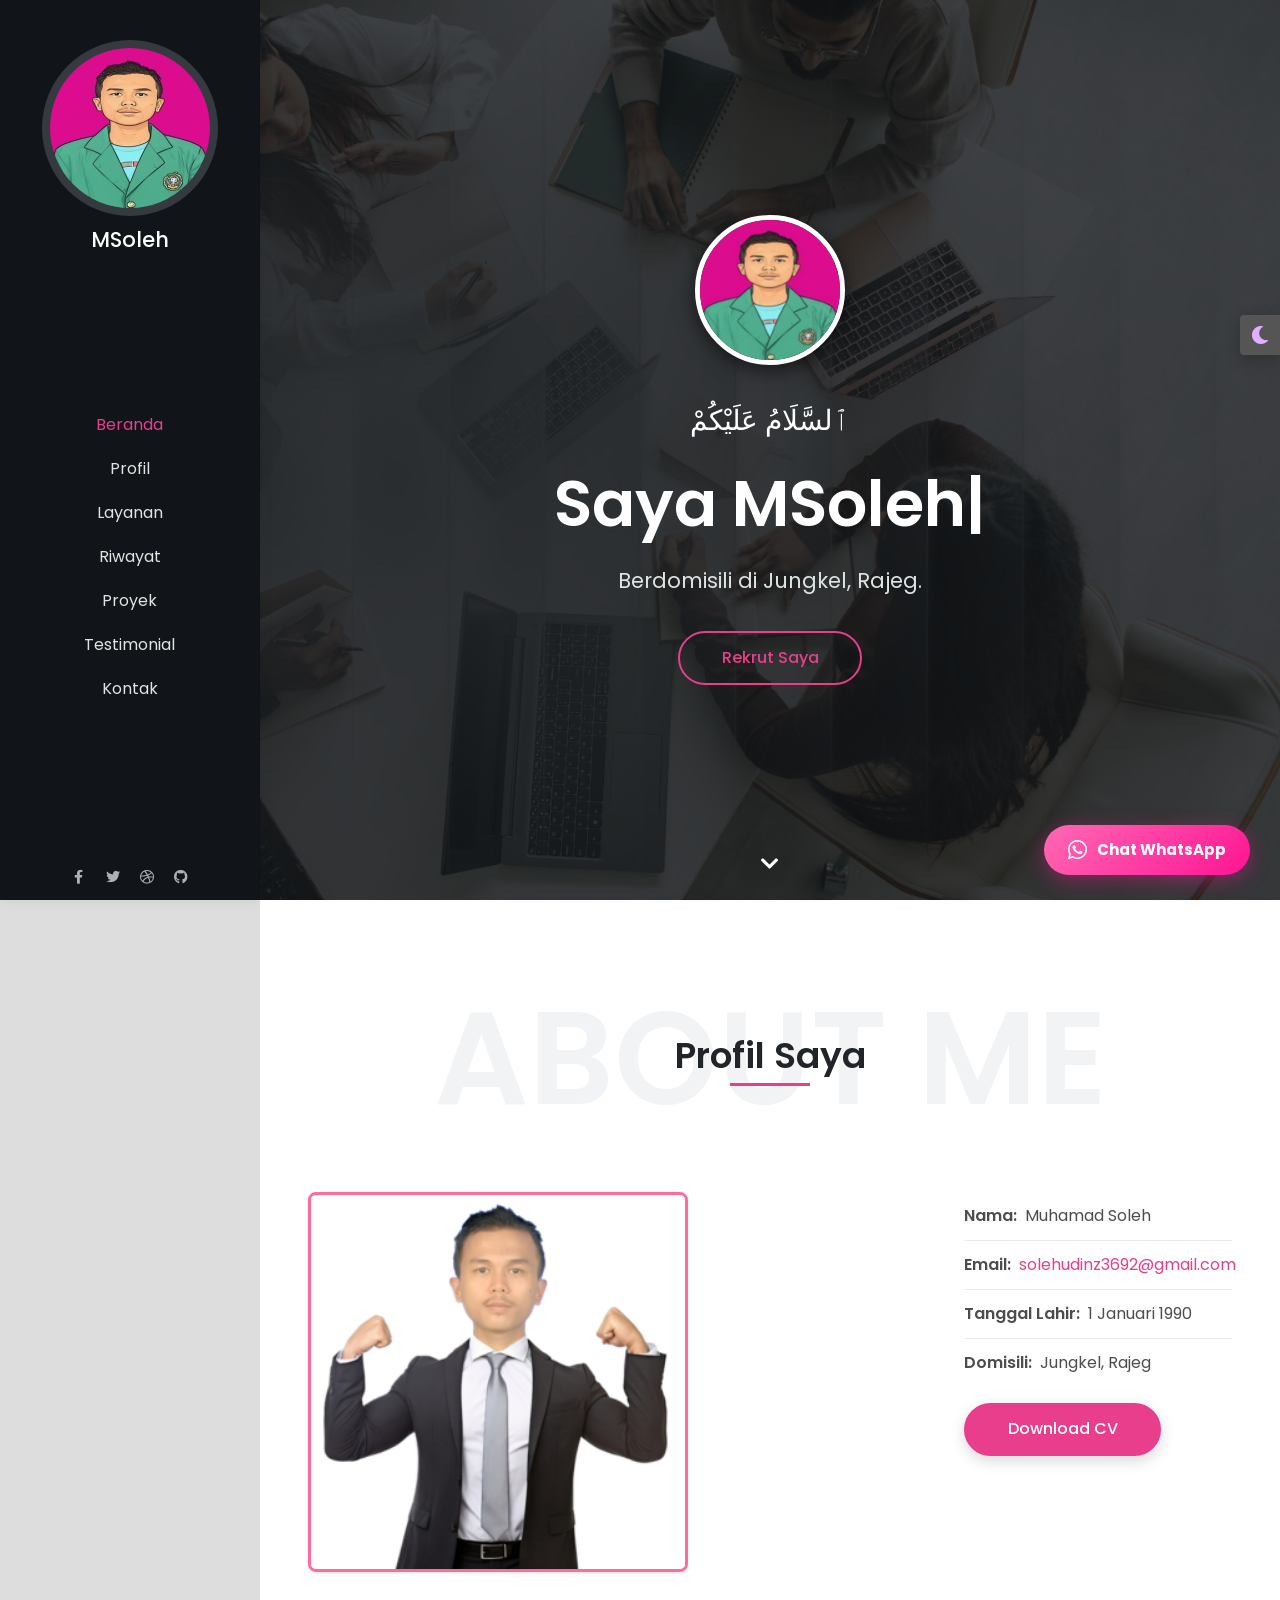
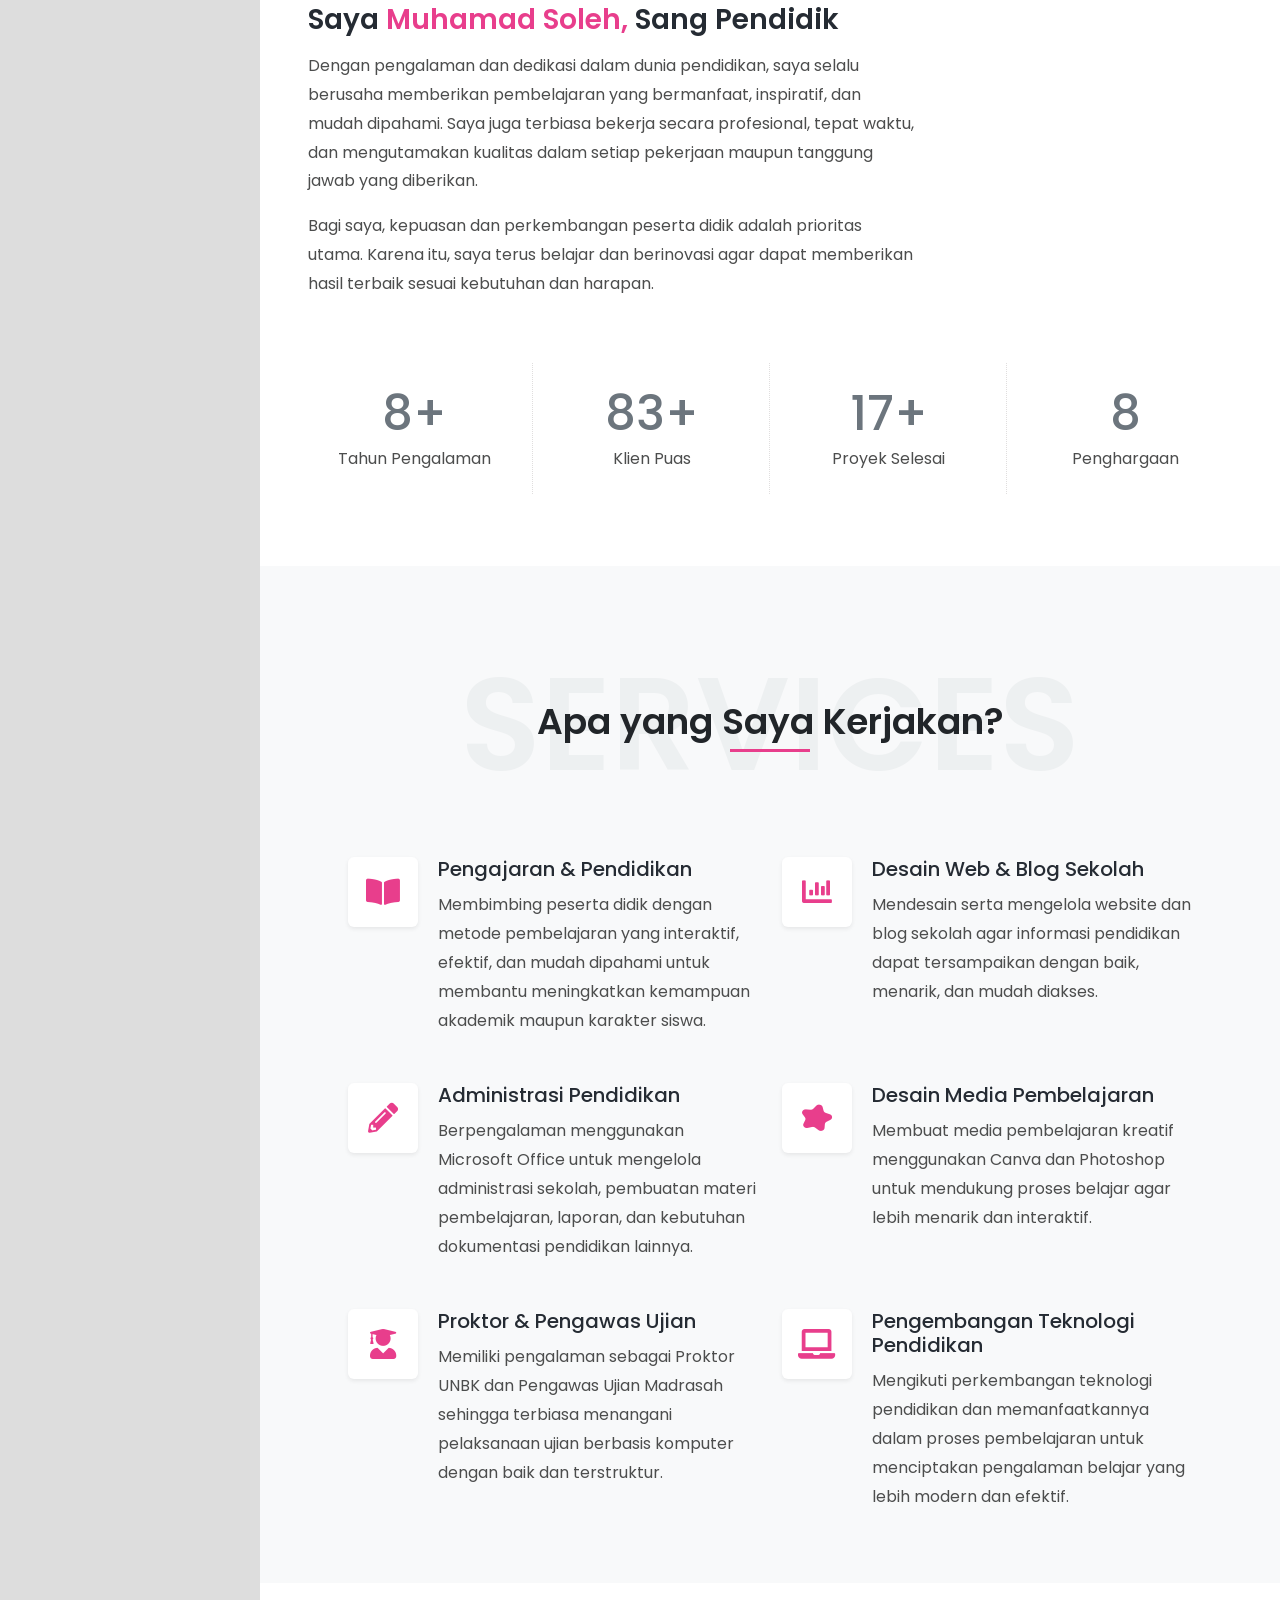
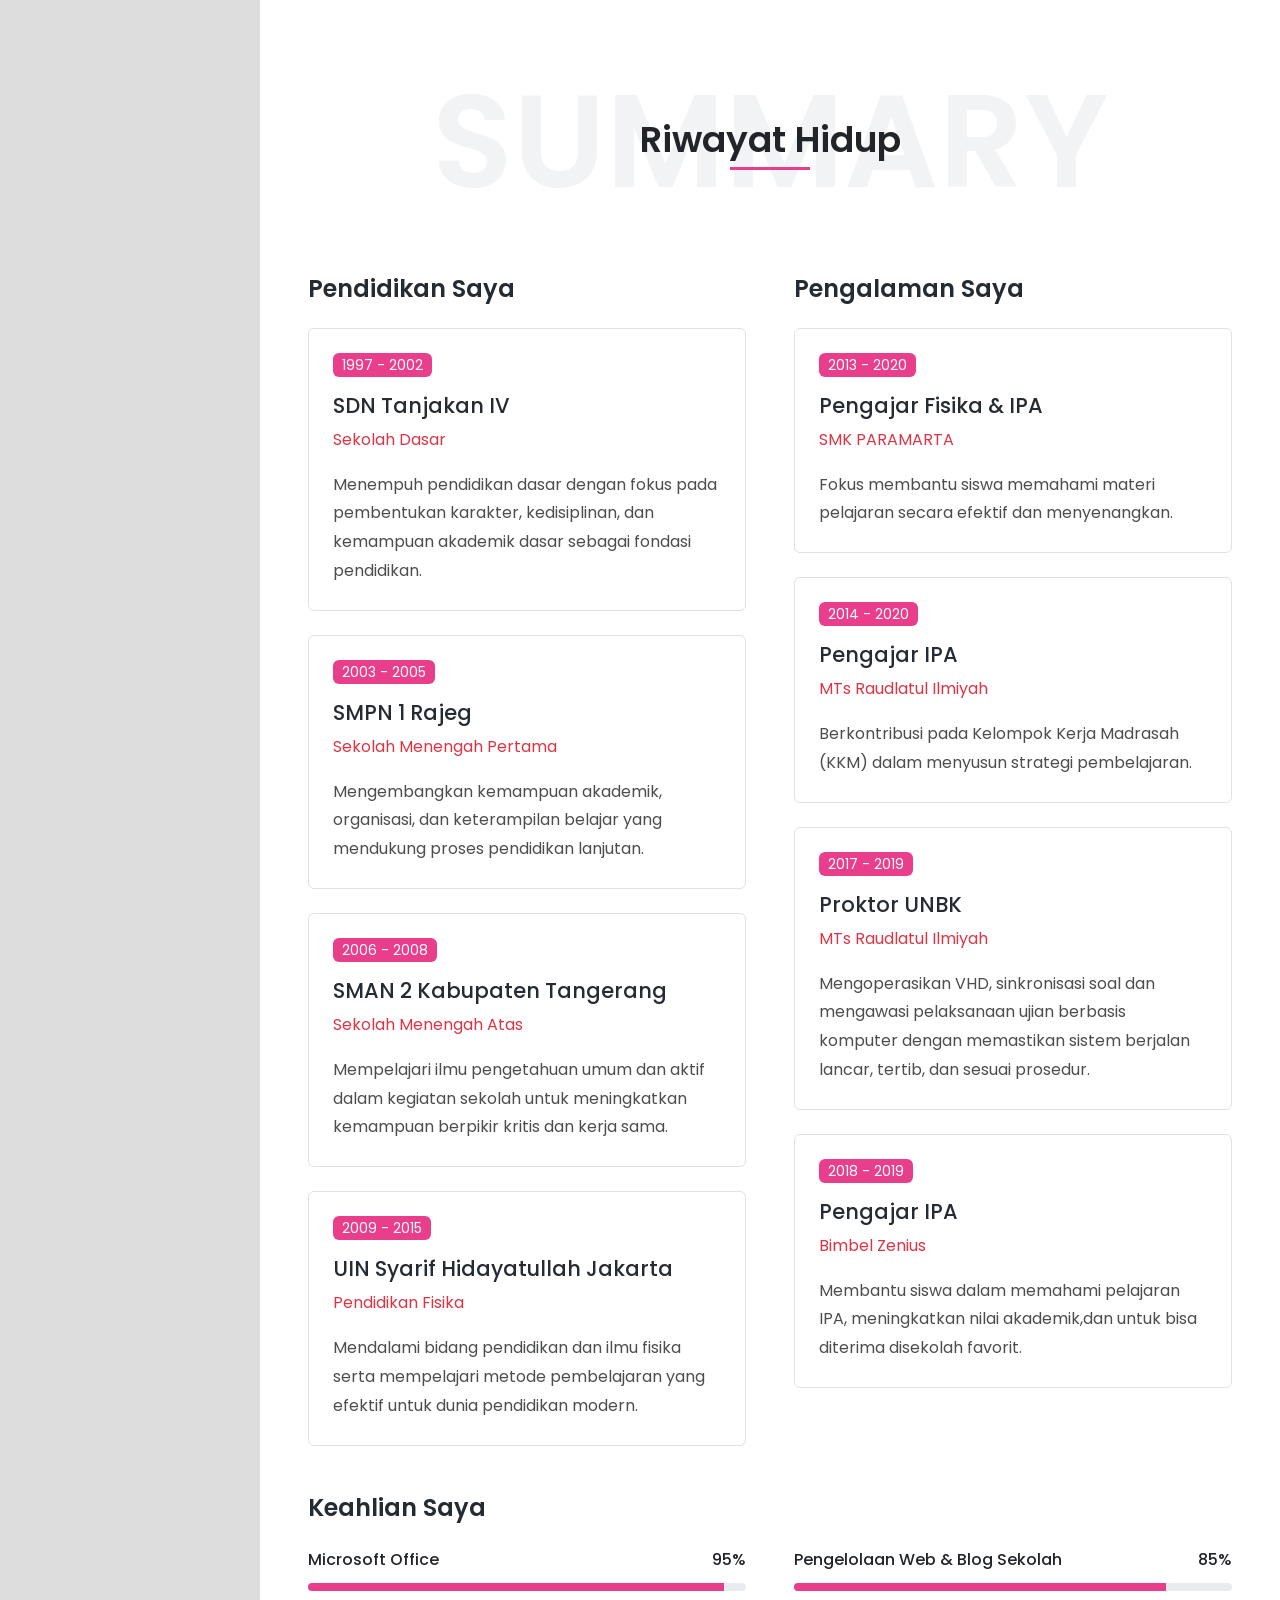
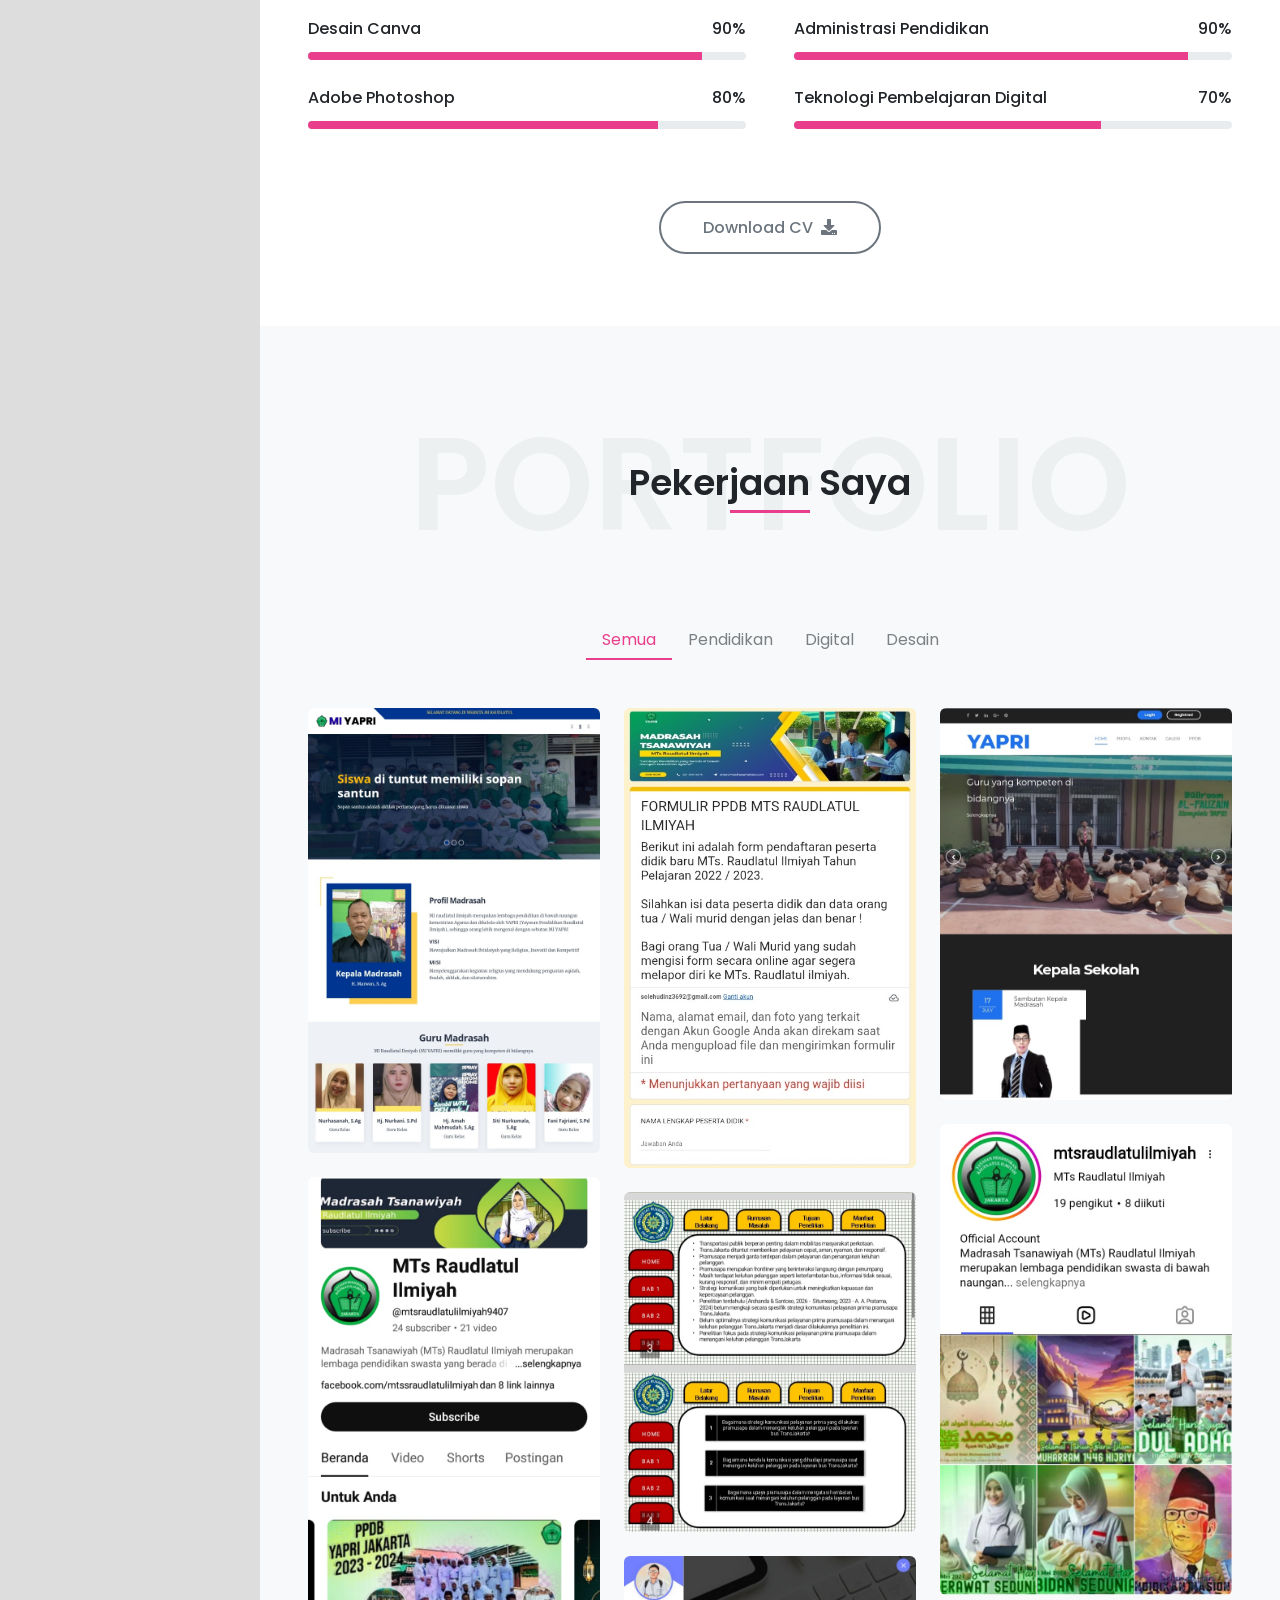
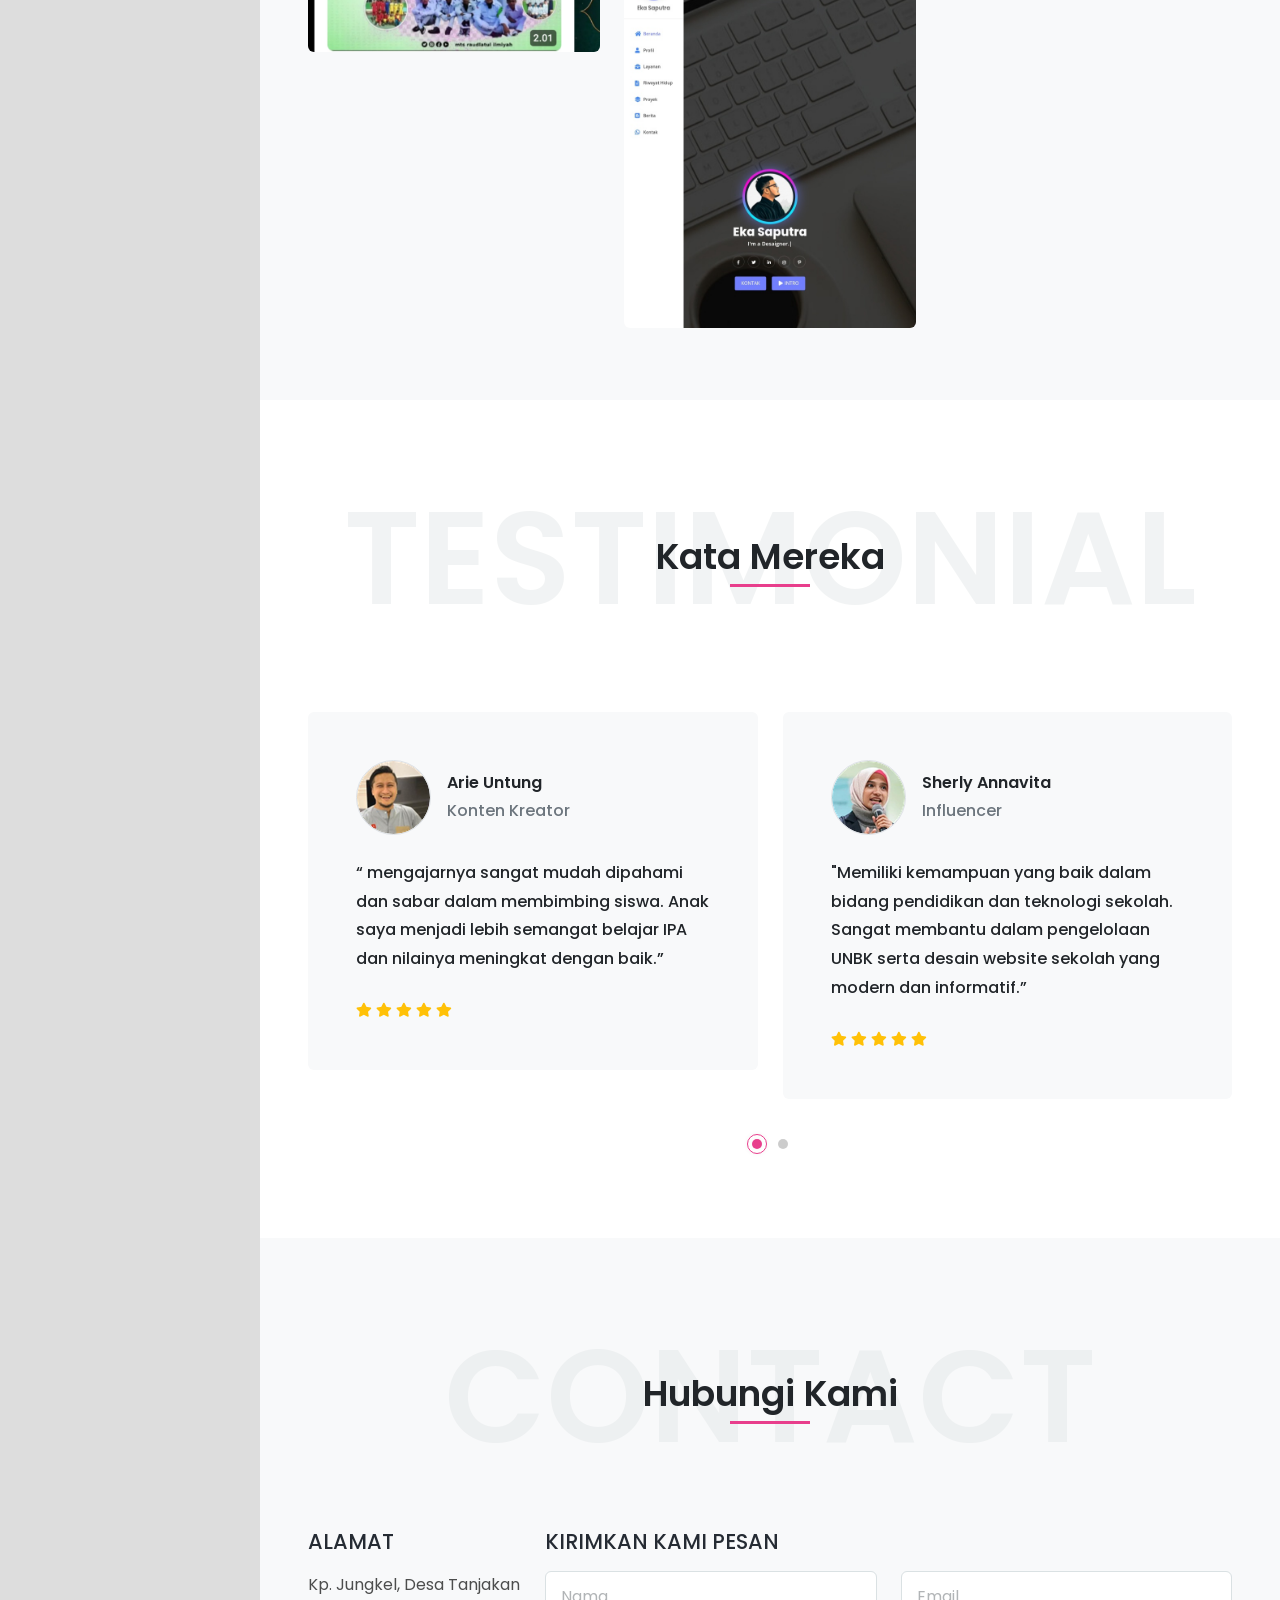
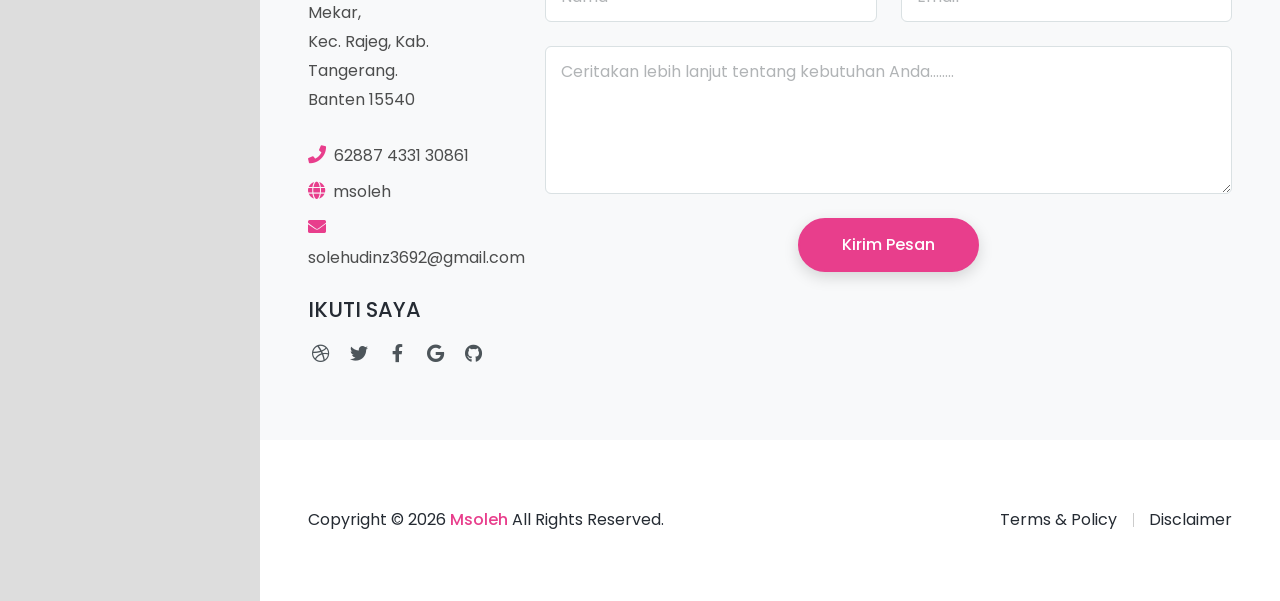
==== index.html @ 12506756 "Update index.html" ====
<!DOCTYPE html>
<html lang="en">
<head>
<meta charset="UTF-8" />
<meta http-equiv="X-UA-Compatible" content="IE=edge">
<meta name="viewport" content="width=device-width, initial-scale=1">
<link href="images/favicon.png" rel="icon" />
<title>Msoleh - Portofolio</title>
<meta name="description" content="Msoleh adalah seorang pria yang jujur,bertanggung jawab dan pantang menyeraj dalam menghadapi kesulitan.">
<meta name="author" content="harnishdesign.net">

<!-- Web Fonts -->
<link href="https://fonts.googleapis.com/css2?family=Poppins:ital,wght@0,100;0,200;0,300;0,400;0,500;0,600;0,700;0,800;0,900;1,100;1,200;1,300;1,400;1,500;1,600;1,700;1,800;1,900&display=swap" rel="stylesheet">

<!-- Stylesheet
============================== -->
<!-- Bootstrap -->
<link rel="stylesheet" type="text/css" href="vendor/bootstrap/css/bootstrap.min.css" />
<!-- Font Awesome Icon -->
<link rel="stylesheet" type="text/css" href="vendor/font-awesome/css/all.min.css" />
<!-- Owl Carousel -->
<link rel="stylesheet" type="text/css" href="vendor/owl.carousel/assets/owl.carousel.min.css" />
<!-- Magnific Popup -->
<link rel="stylesheet" type="text/css" href="vendor/magnific-popup/magnific-popup.min.css" />
<!-- Custom Stylesheet -->
<link rel="stylesheet" type="text/css" href="css/stylesheet.css" />
</head>

<body class="side-header" data-bs-spy="scroll" data-bs-target="#header-nav" data-bs-offset="1">

<!-- Preloader -->
<div class="preloader">
  <div class="lds-ellipsis">
    <div></div>
    <div></div>
    <div></div>
    <div></div>
  </div>
</div>
<!-- Preloader End --> 

<!-- Document Wrapper   
=============================== -->
<div id="main-wrapper"> 
  <!-- Header
  ============================ -->
  <header id="header" class="sticky-top"> 
    <!-- Navbar -->
    <nav class="primary-menu navbar navbar-expand-lg navbar-dark bg-dark border-bottom-0">
      <div class="container-fluid position-relative h-100 flex-lg-column ps-3 px-lg-3 pt-lg-3 pb-lg-2"> 
        
        <!-- Logo --> 
        <a href="index.html" class="mb-lg-auto mt-lg-4">
			<span class="bg-dark-2 rounded-pill p-2 mb-lg-1 d-none d-lg-inline-block">
				<img class="img-fluid rounded-pill d-block" src="images/profile.jpg" title="I'm Simone" alt="">
			</span>
			<h1 class="text-5 text-white text-center mb-0 d-lg-block">MSoleh</h1>
        </a> 
        <!-- Logo End -->
        
        <div id="header-nav" class="collapse navbar-collapse w-100 my-lg-auto">
          <ul class="navbar-nav text-lg-center my-lg-auto py-lg-3">
            <li class="nav-item"><a class="nav-link smooth-scroll active" href="#home">Beranda</a></li>
            <li class="nav-item"><a class="nav-link smooth-scroll" href="#about">Profil</a></li>
            <li class="nav-item"><a class="nav-link smooth-scroll" href="#services">Layanan</a></li>
            <li class="nav-item"><a class="nav-link smooth-scroll" href="#resume">Riwayat</a></li>
            <li class="nav-item"><a class="nav-link smooth-scroll" href="#portfolio">Proyek</a></li>
            <li class="nav-item"><a class="nav-link smooth-scroll" href="#testimonial">Testimonial</a></li>
            <li class="nav-item"><a class="nav-link smooth-scroll" href="#contact">Kontak</a></li>
          </ul>
        </div>
        <ul class="social-icons social-icons-muted social-icons-sm mt-lg-auto ms-auto ms-lg-0 d-flex">
          <li class="social-icons-facebook"><a data-bs-toggle="tooltip" title="Facebook" href="https://www.facebook.com/soleh.muhamad/" target="_blank"><i class="fab fa-facebook-f"></i></a></li>
          <li class="social-icons-twitter"><a data-bs-toggle="tooltip" title="Twitter" href="https://www.facebook.com/soleh.muhamad/" target="_blank"><i class="fab fa-twitter"></i></a></li>
          <li class="social-icons-dribbble"><a data-bs-toggle="tooltip" title="Dribbble" data-bs-placement="top" href="https://www.facebook.com/soleh.muhamad/" target="_blank"><i class="fab fa-dribbble"></i></a></li>
          <li class="social-icons-github"><a data-bs-toggle="tooltip" title="GitHub" data-bs-placement="top" href="https://www.facebook.com/soleh.muhamad/" target="_blank" ><i class="fab fa-github"></i></a></li>
        </ul>
        <button class="navbar-toggler" type="button" data-bs-toggle="collapse" data-bs-target="#header-nav"><span></span><span></span><span></span></button>
      </div>
    </nav>
    <!-- Navbar End --> 
  </header>
  <!-- Header End --> 
		
  <!-- Content
  ============================================= -->
  <div id="content" role="main"> 
    
    <!-- Intro
    ============================================= -->
    <section id="home">
      <div class="hero-wrap">
        <div class="hero-mask opacity-8 bg-dark"></div>
        <div class="hero-bg parallax" style="background-image:url('images/intro-bg.jpg');"></div>
        <div class="hero-content section d-flex min-vh-100">
          <div class="container my-auto">
            <div class="row">
              <div class="col-12 text-center">
				  <div class="image_profils mb-4">
        <img src="images/my_image2.png" alt="Muhamad Soleh">
        <div class="circle_bg1">
            <span></span>
            <span></span>
            <span></span>
            <span></span>
        </div>
    </div>
                <div class="typed-strings">
                  <p>Saya MSoleh</p>
                  <p>Sang Pendidik.</p>
                  <p>Sang Desainer.</p>
                  <p>Sang Petani.</p>
                </div>
                <p class="text-7 fw-500 text-white mb-2 mb-md-3">ٱلسَّلَامُ عَلَيْكُمْ</p>
                <h2 class="text-16 fw-600 text-white mb-2 mb-md-3"><span class="typed"></span></h2>
                <p class="text-5 text-light mb-4">Berdomisili di Jungkel, Rajeg.</p>
				<a href="#contact" class="btn btn-outline-primary rounded-pill shadow-none smooth-scroll mt-2">Rekrut Saya</a>
              </div>
            </div>
          </div>
          <a href="#about" class="scroll-down-arrow text-white smooth-scroll"><span class="animated"><i class="fa fa-chevron-down"></i></span></a> </div>
      </div>
    </section>
    <!-- Intro end --> 
    
    <!-- About
    ============================================= -->
    <section id="about" class="section">
      <div class="container px-lg-5"> 
        <!-- Heading -->
        <div class="position-relative d-flex text-center mb-5">
          <h2 class="text-24 text-light opacity-4 text-uppercase fw-600 w-100 mb-0">About Me</h2>
          <p class="text-9 text-dark fw-600 position-absolute w-100 align-self-center lh-base mb-0">Profil Saya<span class="heading-separator-line border-bottom border-3 border-primary d-block mx-auto"></span> </p>
        </div>
        <!-- Heading end-->
        
        <div class="row gy-5">
          <div class="col-lg-7 col-xl-8 text-center text-lg-start">
              <div class="mb-4 text-center text-lg-start">
                  <img src="images/msolehhhh.png" alt="Muhamad Soleh" class="img-fluid rounded-3 shadow-sm" style="max-width: 380px; width: 100%; height: auto; border: 3px solid #ff6b9d; box-shadow: 0 8px 25px rgba(255, 107, 157, 0.15);">
                  </div>
            <h2 class="text-7 fw-600 mb-3">Saya <span class="text-primary">Muhamad Soleh,</span> Sang Pendidik</h2>
            <p>Dengan pengalaman dan dedikasi dalam dunia pendidikan, saya selalu berusaha memberikan pembelajaran yang bermanfaat, inspiratif, dan mudah dipahami. Saya juga terbiasa bekerja secara profesional, tepat waktu, dan mengutamakan kualitas dalam setiap pekerjaan maupun tanggung jawab yang diberikan.</p>
            <p>Bagi saya, kepuasan dan perkembangan peserta didik adalah prioritas utama. Karena itu, saya terus belajar dan berinovasi agar dapat memberikan hasil terbaik sesuai kebutuhan dan harapan.</p>
          </div>
          <div class="col-lg-5 col-xl-4">
            <div class="ps-lg-4">
              <ul class="list-style-2">
                <li class=""><span class="fw-600 me-2">Nama:</span>Muhamad Soleh</li>
                <li class=""><span class="fw-600 me-2">Email:</span><a href="mailto:solehudinz3692@gmail.com">solehudinz3692@gmail.com</a></li>
                <li class=""><span class="fw-600 me-2">Tanggal Lahir:</span>1 Januari 1990</li>
                <li class="border-0"><span class="fw-600 me-2">Domisili:</span>Jungkel, Rajeg</li>
              </ul>
              <a href="https://drive.google.com/file/d/1ZpBQk9c9-QWu-fWjTpNWTZyFWFoW-sWT/view?usp=sharing" class="btn btn-primary rounded-pill">Download CV</a> </div>
          </div>
        </div>
        <div class="brands-grid separator-border mt-5">
          <div class="row">
            <div class="col-6 col-md-3">
              <div class="featured-box text-center">
                <h4 class="text-12 text-muted mb-0"><span class="counter" data-from="0" data-to="10">10</span>+</h4>
                <p class="mb-0">Tahun Pengalaman</p>
              </div>
            </div>
            <div class="col-6 col-md-3">
              <div class="featured-box text-center">
                <h4 class="text-12 text-muted mb-0"><span class="counter" data-from="0" data-to="100">80</span>+</h4>
                <p class="mb-0">Klien Puas</p>
              </div>
            </div>
            <div class="col-6 col-md-3">
              <div class="featured-box text-center">
                <h4 class="text-12 text-muted mb-0"><span class="counter" data-from="0" data-to="20">15</span>+</h4>
                <p class="mb-0">Proyek Selesai</p>
              </div>
            </div>
            <div class="col-6 col-md-3">
              <div class="featured-box text-center">
                <h4 class="text-12 text-muted mb-0"><span class="counter" data-from="0" data-to="10">4</span></h4>
                <p class="mb-0">Penghargaan</p>
              </div>
            </div>
          </div>
        </div>
      </div>
    </section>
    <!-- About end --> 
    
    <!-- Services
    ============================================= -->
    <section id="services" class="section bg-light">
      <div class="container px-lg-5"> 
        <!-- Heading -->
        <div class="position-relative d-flex text-center mb-5">
          <h2 class="text-24 text-light opacity-4 text-uppercase fw-600 w-100 mb-0">Services</h2>
          <p class="text-9 text-dark fw-600 position-absolute w-100 align-self-center lh-base mb-0">Apa yang Saya Kerjakan?<span class="heading-separator-line border-bottom border-3 border-primary d-block mx-auto"></span> </p>
        </div>
        <!-- Heading end-->
        
        <div class="row">
          <div class="col-lg-11 mx-auto">
            <div class="row">
              <div class="col-md-6">
                <div class="featured-box style-3 mb-5">
                  <div class="featured-box-icon text-primary bg-white shadow-sm rounded"> <i class="fas fa-book-open"></i> </div>
                  <h3>Pengajaran & Pendidikan</h3>
                  <p class="mb-0">Membimbing peserta didik dengan metode pembelajaran yang interaktif, efektif, dan mudah dipahami untuk membantu meningkatkan kemampuan akademik maupun karakter siswa.</p>
                </div>
              </div>
              <div class="col-md-6">
                <div class="featured-box style-3 mb-5">
                  <div class="featured-box-icon text-primary bg-white shadow-sm rounded"> <i class="fas fa-chart-bar"></i></div>
                  <h3>Desain Web & Blog Sekolah</h3>
                  <p class="mb-0">Mendesain serta mengelola website dan blog sekolah agar informasi pendidikan dapat tersampaikan dengan baik, menarik, dan mudah diakses.</p>
                </div>
              </div>
              <div class="col-md-6">
                <div class="featured-box style-3 mb-5">
                  <div class="featured-box-icon text-primary bg-white shadow-sm rounded"> <i class="fas fa-pencil"></i> </div>
                  <h3>Administrasi Pendidikan</h3>
                  <p class="mb-0">Berpengalaman menggunakan Microsoft Office untuk mengelola administrasi sekolah, pembuatan materi pembelajaran, laporan, dan kebutuhan dokumentasi pendidikan lainnya.</p>
                </div>
              </div>
              <div class="col-md-6">
                <div class="featured-box style-3 mb-5">
                  <div class="featured-box-icon text-primary bg-white shadow-sm rounded"> <i class="fas fa-splotch"></i> </div>
                  <h3>Desain Media Pembelajaran</h3>
                  <p class="mb-0">Membuat media pembelajaran kreatif menggunakan Canva dan Photoshop untuk mendukung proses belajar agar lebih menarik dan interaktif.</p>
                </div>
              </div>
              <div class="col-md-6">
                <div class="featured-box style-3 mb-5 mb-md-0">
                  <div class="featured-box-icon text-primary bg-white shadow-sm rounded"> <i class="fas fa-user-graduate"></i> </div>
                  <h3>Proktor & Pengawas Ujian</h3>
                  <p class="mb-0">Memiliki pengalaman sebagai Proktor UNBK dan Pengawas Ujian Madrasah sehingga terbiasa menangani pelaksanaan ujian berbasis komputer dengan baik dan terstruktur.</p>
                </div>
              </div>
              <div class="col-md-6">
                <div class="featured-box style-3 mb-0">
                  <div class="featured-box-icon text-primary bg-white shadow-sm rounded"> <i class="fas fa-laptop"></i> </div>
                  <h3>Pengembangan Teknologi Pendidikan</h3>
                  <p class="mb-0">Mengikuti perkembangan teknologi pendidikan dan memanfaatkannya dalam proses pembelajaran untuk menciptakan pengalaman belajar yang lebih modern dan efektif.</p>
                </div>
              </div>
            </div>
          </div>
        </div>
      </div>
    </section>
    <!-- Services end --> 
    
    <!-- Resume
    ============================================= -->
    <section id="resume" class="section">
      <div class="container px-lg-5"> 
        <!-- Heading -->
        <div class="position-relative d-flex text-center mb-5">
          <h2 class="text-24 text-light opacity-4 text-uppercase fw-600 w-100 mb-0">Summary</h2>
          <p class="text-9 text-dark fw-600 position-absolute w-100 align-self-center lh-base mb-0">Riwayat Hidup<span class="heading-separator-line border-bottom border-3 border-primary d-block mx-auto"></span> </p>
        </div>
        <!-- Heading end-->
        
        <div class="row gx-5"> 
          <!-- My Education -->
          <div class="col-md-6">
            <h2 class="text-6 fw-600 mb-4">Pendidikan Saya</h2>
            <div class="bg-white border rounded p-4 mb-4">
              <p class="badge bg-primary text-2 fw-400">1997 - 2002</p>
              <h3 class="text-5">SDN Tanjakan IV</h3>
              <p class="text-danger">Sekolah Dasar</p>
              <p class="mb-0">Menempuh pendidikan dasar dengan fokus pada pembentukan karakter, kedisiplinan, dan kemampuan akademik dasar sebagai fondasi pendidikan.</p>
            </div>
            <div class="bg-white border rounded p-4 mb-4">
              <p class="badge bg-primary text-2 fw-400">2003 - 2005</p>
              <h3 class="text-5">SMPN 1 Rajeg</h3>
              <p class="text-danger">Sekolah Menengah Pertama</p>
              <p class="mb-0">Mengembangkan kemampuan akademik, organisasi, dan keterampilan belajar yang mendukung proses pendidikan lanjutan.</p>
            </div>
            <div class="bg-white border rounded p-4 mb-4">
              <p class="badge bg-primary text-2 fw-400">2006 - 2008</p>
              <h3 class="text-5">SMAN 2 Kabupaten Tangerang</h3>
              <p class="text-danger">Sekolah Menengah Atas</p>
              <p class="mb-0">Mempelajari ilmu pengetahuan umum dan aktif dalam kegiatan sekolah untuk meningkatkan kemampuan berpikir kritis dan kerja sama.</p>
            </div>
            <div class="bg-white border rounded p-4 mb-4">
              <p class="badge bg-primary text-2 fw-400">2009 - 2015</p>
              <h3 class="text-5">UIN Syarif Hidayatullah Jakarta</h3>
              <p class="text-danger">Pendidikan Fisika</p>
              <p class="mb-0">Mendalami bidang pendidikan dan ilmu fisika serta mempelajari metode pembelajaran yang efektif untuk dunia pendidikan modern.</p>
            </div>
          </div>
          
          <!-- My Experience -->
          <div class="col-md-6">
            <h2 class="text-6 fw-600 mb-4">Pengalaman Saya</h2>
            <div class="bg-white border rounded p-4 mb-4">
              <p class="badge bg-primary text-2 fw-400">2013 - 2020</p>
              <h3 class="text-5">Pengajar Fisika & IPA</h3>
              <p class="text-danger">SMK PARAMARTA</p>
              <p class="mb-0">Fokus membantu siswa memahami materi pelajaran secara efektif dan menyenangkan.</p>
            </div>
            <div class="bg-white border rounded p-4 mb-4">
              <p class="badge bg-primary text-2 fw-400">2014 - 2020</p>
              <h3 class="text-5">Pengajar IPA</h3>
              <p class="text-danger">MTs Raudlatul Ilmiyah</p>
              <p class="mb-0">Berkontribusi pada Kelompok Kerja Madrasah (KKM) dalam menyusun strategi pembelajaran.</p>
            </div>
            <div class="bg-white border rounded p-4 mb-4">
              <p class="badge bg-primary text-2 fw-400">2017 - 2019</p>
              <h3 class="text-5">Proktor UNBK</h3>
              <p class="text-danger">MTs Raudlatul Ilmiyah</p>
              <p class="mb-0">Mengoperasikan VHD, sinkronisasi soal dan mengawasi pelaksanaan ujian berbasis komputer dengan memastikan sistem berjalan lancar, tertib, dan sesuai prosedur.</p>
            </div>
            <div class="bg-white border rounded p-4 mb-4">
              <p class="badge bg-primary text-2 fw-400">2018 - 2019</p>
              <h3 class="text-5">Pengajar IPA</h3>
              <p class="text-danger">Bimbel Zenius</p>
              <p class="mb-0">Membantu siswa dalam memahami pelajaran IPA, meningkatkan nilai akademik,dan untuk bisa diterima disekolah favorit.</p>
            </div>
          </div>
        </div>
        <!-- My Skills -->
		<h2 class="text-6 fw-600 mt-4 mb-4">Keahlian Saya</h2>
        <div class="row gx-5">
          <div class="col-md-6">
            <p class="text-dark fw-500 text-start mb-2">Microsoft Office <span class="float-end">95%</span></p>
            <div class="progress progress-sm mb-4">
              <div class="progress-bar" role="progressbar" style="width: 95%" aria-valuenow="95" aria-valuemin="0" aria-valuemax="100"></div>
            </div>
            <p class="text-dark fw-500 text-start mb-2">Desain Canva <span class="float-end">90%</span></p>
            <div class="progress progress-sm mb-4">
              <div class="progress-bar" role="progressbar" style="width: 90%" aria-valuenow="90" aria-valuemin="0" aria-valuemax="100"></div>
            </div>
            <p class="text-dark fw-500 text-start mb-2">Adobe Photoshop <span class="float-end">80%</span></p>
            <div class="progress progress-sm mb-4">
              <div class="progress-bar" role="progressbar" style="width: 80%" aria-valuenow="80" aria-valuemin="0" aria-valuemax="100"></div>
            </div>
          </div>
          <div class="col-md-6">
            <p class="text-dark fw-500 text-start mb-2">Pengelolaan Web & Blog Sekolah <span class="float-end">85%</span></p>
            <div class="progress progress-sm mb-4">
              <div class="progress-bar" role="progressbar" style="width: 85%" aria-valuenow="85" aria-valuemin="0" aria-valuemax="100"></div>
            </div>
            <p class="text-dark fw-500 text-start mb-2">Administrasi Pendidikan <span class="float-end">90%</span></p>
            <div class="progress progress-sm mb-4">
              <div class="progress-bar" role="progressbar" style="width: 90%" aria-valuenow="90" aria-valuemin="0" aria-valuemax="100"></div>
            </div>
            <p class="text-dark fw-500 text-start mb-2">Teknologi Pembelajaran Digital <span class="float-end">70%</span></p>
            <div class="progress progress-sm mb-4">
              <div class="progress-bar" role="progressbar" style="width: 70%" aria-valuenow="70" aria-valuemin="0" aria-valuemax="100"></div>
            </div>
          </div>
        </div>
        <div class="text-center mt-5"><a href="https://drive.google.com/file/d/1ZpBQk9c9-QWu-fWjTpNWTZyFWFoW-sWT/view?usp=sharing" class="btn btn-outline-secondary rounded-pill shadow-none">Download CV <span class="ms-1"><i class="fas fa-download"></i></span></a></div>
      </div>
    </section>
    <!-- Resume end --> 
    
    <!-- Portfolio
    ============================================= -->
    <section id="portfolio" class="section bg-light">
      <div class="container px-lg-5"> 
        <!-- Heading -->
        <div class="position-relative d-flex text-center mb-5">
          <h2 class="text-24 text-light opacity-4 text-uppercase fw-600 w-100 mb-0">Portfolio</h2>
          <p class="text-9 text-dark fw-600 position-absolute w-100 align-self-center lh-base mb-0">Pekerjaan Saya<span class="heading-separator-line border-bottom border-3 border-primary d-block mx-auto"></span> </p>
        </div>
        <!-- Heading end--> 
        
        <!-- Filter Menu -->
        <ul class="portfolio-menu nav nav-tabs justify-content-center border-bottom-0 mb-5">
          <li class="nav-item"> <a data-filter="*" class="nav-link active" href="">Semua</a></li>
          <li class="nav-item"> <a data-filter=".design" href="" class="nav-link">Pendidikan</a></li>
          <li class="nav-item"> <a data-filter=".brand" href="" class="nav-link">Digital</a></li>
          <li class="nav-item"> <a data-filter=".photos" href="" class="nav-link">Desain</a></li>
        </ul>
        <!-- Filter Menu end -->
        <div class="portfolio popup-ajax-gallery">
          <div class="row portfolio-filter g-4">
            <div class="col-sm-6 col-lg-4 brand">
              <div class="portfolio-box rounded">
                <div class="portfolio-img rounded"> <img class="img-fluid d-block" src="images/projects/project-1.jpg" alt="">
                  <div class="portfolio-overlay"> <a class="popup-ajax stretched-link" href="ajax/portfolio-ajax-project-1.html"></a>
                    <div class="portfolio-overlay-details">
                      <h5 class="text-white fw-400">Website profil sekolah</h5>
                      <span class="text-light">Pendidikan</span> </div>
                  </div>
                </div>
              </div>
            </div>
            <div class="col-sm-6 col-lg-4 design">
              <div class="portfolio-box rounded">
                <div class="portfolio-img rounded"> <img class="img-fluid d-block" src="images/projects/project-2.jpg" alt="">
                  <div class="portfolio-overlay"> <a class="popup-ajax stretched-link" href="ajax/portfolio-ajax-project-2.html"></a>
                    <div class="portfolio-overlay-details">
                      <h5 class="text-white fw-400">PPDB Online</h5>
                      <span class="text-light">Pendidikan</span> </div>
                  </div>
                </div>
              </div>
            </div>
            <div class="col-sm-6 col-lg-4 artwork photos">
              <div class="portfolio-box rounded">
                <div class="portfolio-img rounded"> <img class="img-fluid d-block" src="images/projects/project-3.jpg" alt="">
                  <div class="portfolio-overlay"> <a class="popup-ajax stretched-link" href="ajax/portfolio-ajax-project-3.html"></a>
                    <div class="portfolio-overlay-details">
                      <h5 class="text-white fw-400">Website Yayasan</h5>
                      <span class="text-light">Pendidikan</span> </div>
                  </div>
                </div>
              </div>
            </div>
            <div class="col-sm-6 col-lg-4 artwork brand photos">
              <div class="portfolio-box rounded">
                <div class="portfolio-img rounded"> <img class="img-fluid d-block" src="images/projects/project-4.jpg" alt="">
                  <div class="portfolio-overlay"> <a class="popup-ajax stretched-link" href="ajax/portfolio-ajax-project-4.html"></a>
                    <div class="portfolio-overlay-details">
                      <h5 class="text-white fw-400">Manajemen Instagram Sekolah</h5>
                      <span class="text-light">Desain</span> </div>
                  </div>
                </div>
              </div>
            </div>
            <div class="col-sm-6 col-lg-4 design">
              <div class="portfolio-box rounded">
                <div class="portfolio-img rounded"> <img class="img-fluid d-block" src="images/projects/project-5.jpg" alt="">
                  <div class="portfolio-overlay"> <a class="popup-ajax stretched-link" href="ajax/portfolio-ajax-project-5.html"></a>
                    <div class="portfolio-overlay-details">
                      <h5 class="text-white fw-400">Video Promosi PPDB</h5>
                      <span class="text-light">Desain</span> </div>
                  </div>
                </div>
              </div>
            </div>
            <div class="col-sm-6 col-lg-4 brand">
              <div class="portfolio-box rounded">
                <div class="portfolio-img rounded"> <img class="img-fluid d-block" src="images/projects/project-6.jpg" alt="">
                  <div class="portfolio-overlay"> <a class="popup-ajax stretched-link" href="ajax/portfolio-ajax-project-6.html"></a>
                    <div class="portfolio-overlay-details">
                      <h5 class="text-white fw-400">Powerpoint Semprop</h5>
                      <span class="text-light">Digital</span> </div>
                  </div>
                </div>
              </div>
            </div>
            <div class="col-sm-6 col-lg-4 design photos">
              <div class="portfolio-box rounded">
                <div class="portfolio-img rounded"> <img class="img-fluid d-block" src="images/projects/project-7.jpg" alt="">
                  <div class="portfolio-overlay"> <a class="popup-ajax stretched-link" href="ajax/portfolio-ajax-project-7.html"></a>
                    <div class="portfolio-overlay-details">
                      <h5 class="text-white fw-400">Website Portofolio</h5>
                      <span class="text-light">Digital</span> </div>
                  </div>
                </div>
              </div>
            </div>
          </div>
        </div>
      </div>
    </section>
    <!-- Portfolio end --> 
    
    <!-- Testimonial
    ============================================= -->
    <section id="testimonial" class="section">
      <div class="container px-lg-5"> 
        <!-- Heading -->
        <div class="position-relative d-flex text-center mb-5">
          <h2 class="text-24 text-light opacity-4 text-uppercase fw-600 w-100 mb-0">Testimonial</h2>
          <p class="text-9 text-dark fw-600 position-absolute w-100 align-self-center lh-base mb-0">Kata Mereka<span class="heading-separator-line border-bottom border-3 border-primary d-block mx-auto"></span> </p>
        </div>
        <!-- Heading end-->
        
        <div class="owl-carousel owl-theme" data-loop="true" data-nav="false" data-autoplay="false" data-margin="25" data-stagepadding="0" data-slideby="1" data-items-xs="1" data-items-sm="1" data-items-md="1" data-items-lg="2">
          <div class="item">
            <div class="bg-light rounded p-5">
              <div class="d-flex align-items-center mt-auto mb-4"> <img class="img-fluid rounded-circle border d-inline-block w-auto" src="images/testimonial/client-sm-3.jpg" alt="">
                <p class="ms-3 mb-0"><strong class="d-block text-dark fw-600">Arie Untung</strong> <span class="text-muted fw-500">Konten Kreator</span></p>
              </div>
              <p class="text-dark fw-500 mb-4">“ mengajarnya sangat mudah dipahami dan sabar dalam membimbing siswa. Anak saya menjadi lebih semangat belajar IPA dan nilainya meningkat dengan baik.”</p>
              <span class="text-2"> <i class="fas fa-star text-warning"></i> <i class="fas fa-star text-warning"></i> <i class="fas fa-star text-warning"></i> <i class="fas fa-star text-warning"></i> <i class="fas fa-star text-warning"></i> </span> </div>
          </div>
          <div class="item">
            <div class="bg-light rounded p-5">
              <div class="d-flex align-items-center mt-auto mb-4"> <img class="img-fluid rounded-circle border d-inline-block w-auto" src="images/testimonial/client-sm-1.jpg" alt="">
                <p class="ms-3 mb-0"><strong class="d-block text-dark fw-600">Sherly Annavita</strong> <span class="text-muted fw-500">Influencer</span></p>
              </div>
              <p class="text-dark fw-500 mb-4">"Memiliki kemampuan yang baik dalam bidang pendidikan dan teknologi sekolah. Sangat membantu dalam pengelolaan UNBK serta desain website sekolah yang modern dan informatif.”</p>
              <span class="text-2"> <i class="fas fa-star text-warning"></i> <i class="fas fa-star text-warning"></i> <i class="fas fa-star text-warning"></i> <i class="fas fa-star text-warning"></i> <i class="fas fa-star text-warning"></i> </span> </div>
          </div>
          <div class="item">
            <div class="bg-light rounded p-5">
              <div class="d-flex align-items-center mt-auto mb-4"> <img class="img-fluid rounded-circle border d-inline-block w-auto" src="images/testimonial/client-sm-2.jpg" alt="">
                <p class="ms-3 mb-0"><strong class="d-block text-dark fw-600">Alyssa Soebandono</strong> <span class="text-muted fw-500">Freelancer</span></p>
              </div>
              <p class="text-dark fw-500 mb-4">“Profesional, disiplin, dan bertanggung jawab dalam bekerja. Selain mengajar dengan baik, juga mampu membuat website sekolah menjadi lebih menarik dan mudah diakses.”</p>
              <span class="text-2"> <i class="fas fa-star text-warning"></i> <i class="fas fa-star text-warning"></i> <i class="fas fa-star text-warning"></i> <i class="fas fa-star text-warning"></i> <i class="fas fa-star text-warning"></i> </span> </div>
          </div>
          <div class="item">
            <div class="bg-light rounded p-5">
              <div class="d-flex align-items-center mt-auto mb-4"> <img class="img-fluid rounded-circle border d-inline-block w-auto" src="images/testimonial/client-sm-4.jpg" alt="">
                <p class="ms-3 mb-0"><strong class="d-block text-dark fw-600">Iqbal Ramadhan</strong> <span class="text-muted fw-500">Desainer</span></p>
              </div>
              <p class="text-dark fw-500 mb-4">“Hasil desain webnya sangat rapi dan sesuai kebutuhan sekolah. Komunikatif dalam pengerjaan dan selalu memberikan solusi terbaik untuk tampilan website.”</p>
              <span class="text-2"> <i class="fas fa-star text-warning"></i> <i class="fas fa-star text-warning"></i> <i class="fas fa-star text-warning"></i> <i class="fas fa-star text-warning"></i> <i class="fas fa-star text-warning"></i> </span> </div>
          </div>
        </div>
      </div>
    </section>
    <!-- Testimonial end --> 
    
    <!-- Contact Me
    ============================================= -->
    <section id="contact" class="section bg-light">
      <div class="container px-lg-5">
        <!-- Heading -->
        <div class="position-relative d-flex text-center mb-5">
          <h2 class="text-24 text-light opacity-4 text-uppercase fw-600 w-100 mb-0">Contact</h2>
          <p class="text-9 text-dark fw-600 position-absolute w-100 align-self-center lh-base mb-0">Hubungi Kami<span class="heading-separator-line border-bottom border-3 border-primary d-block mx-auto"></span> </p>
        </div>
        <!-- Heading end-->
        <div class="row gy-5">
          <div class="col-md-4 col-xl-3 order-1 order-md-0 text-center text-md-start">
            <h2 class="mb-3 text-5 text-uppercase">Alamat</h2>
            <p class="text-3 mb-4">Kp. Jungkel, Desa Tanjakan Mekar,<br>
              Kec. Rajeg, Kab. Tangerang.<br>
              Banten 15540 </p>
            <p class="text-3 mb-1"><span class="text-primary text-4 me-2"><i class="fas fa-phone"></i></span>62887 4331 30861</p>
            <p class="text-3 mb-1"><span class="text-primary text-4 me-2"><i class="fas fa-globe"></i></span>msoleh</p>
            <p class="text-3 mb-4"><span class="text-primary text-4 me-2"><i class="fas fa-envelope"></i></span>solehudinz3692@gmail.com</p>
            <h2 class="mb-3 text-5 text-uppercase">Ikuti Saya</h2>
            <ul class="social-icons justify-content-center justify-content-md-start">
              <li class="social-icons-dribbble"><a data-bs-toggle="tooltip" href="https://www.facebook.com/soleh.muhamad/" target="_blank" title="Dribbble"><i class="fab fa-dribbble"></i></a></li>
              <li class="social-icons-twitter"><a data-bs-toggle="tooltip" href="https://www.facebook.com/soleh.muhamad/" target="_blank" title="Twitter"><i class="fab fa-twitter"></i></a></li>
              <li class="social-icons-facebook"><a data-bs-toggle="tooltip" href="https://www.facebook.com/soleh.muhamad/" target="_blank" title="Facebook"><i class="fab fa-facebook-f"></i></a></li>
              <li class="social-icons-google"><a data-bs-toggle="tooltip" href="https://www.facebook.com/soleh.muhamad/" target="_blank" title="Google"><i class="fab fa-google"></i></a></li>
              <li class="social-icons-github"><a data-bs-toggle="tooltip" href="https://www.facebook.com/soleh.muhamad/" target="_blank" title="GitHub"><i class="fab fa-github"></i></a></li>
            </ul>
          </div>
          <div class="col-md-8 col-xl-9 order-0 order-md-1">
            <h2 class="mb-3 text-5 text-uppercase text-center text-md-start">Kirimkan Kami Pesan</h2>
			<form id="contact-form" action="php/mail.php" method="post">
              
			  <div class="row g-4">
                <div class="col-xl-6">
                    <input name="name" type="text" class="form-control" required placeholder="Nama">
                </div>
                <div class="col-xl-6">
                    <input name="email" type="email" class="form-control" required placeholder="Email">
                </div>
				<div class="col">
					<textarea name="form-message" class="form-control" rows="5" required placeholder="Ceritakan lebih lanjut tentang kebutuhan Anda........"></textarea>
				</div>
              </div>
			  
              <p class="text-center mt-4 mb-0">
				<button id="submit-btn" class="btn btn-primary rounded-pill d-inline-flex" type="submit">Kirim Pesan</button>
              </p>
            </form>
          </div>
        </div>
      </div>
    </section>
    <!-- Contact Me end --> 
    
  </div>
  <!-- Content end --> 
  
  <!-- Footer
  ============================================= -->
  <footer id="footer" class="section">
    <div class="container px-lg-5">
      <div class="row">
        <div class="col-lg-6 text-center text-lg-start">
          <p class="mb-3 mb-lg-0">Copyright © 2026 <a href="#" class="fw-500">Msoleh</a> All Rights Reserved.</p>
        </div>
        <div class="col-lg-6">
          <ul class="nav nav-separator justify-content-center justify-content-lg-end">
            <li class="nav-item"> <a class="nav-link" data-bs-toggle="modal" data-bs-target="#terms-policy" href="#">Terms & Policy</a></li>
            <li class="nav-item"> <a class="nav-link" data-bs-toggle="modal" data-bs-target="#disclaimer" href="#">Disclaimer</a></li>
          </ul>
        </div>
      </div>
    </div>
  </footer>
  <!-- Footer end --> 
  
</div>
<!-- Document Wrapper end --> 

<!-- WhatsApp Chat Widget - Pink Theme
============================================= --> 
<div class="whatsapp-widget">
<a href="javascript:void(0)" class="msolehshow-chat" id="msolehshow-chat">
<i class="fab fa-whatsapp"></i>
Chat WhatsApp
</a>

<div class="hide" id="whatsapp-chat">
<div class="header-chat">
<div class="head-home">
<h3>Halo! 👋</h3>
<p>Silakan Mengobrol Dengan Admin Kami</p>
</div>
<div class="get-new hide">
<div id="get-label">Admin</div>
<div id="get-nama">Muhamad Soleh</div>
</div>
</div>

<div class="home-chat">
<a class="informasi" href="javascript:void(0)" title="Chat Whatsapp">
<div class="info-avatar">
<img src="images/tombol-wa-merah.png"/>
</div>
<div class="info-chat">
<span class="chat-label">Admin</span>
<span class="chat-nama">Muhamad Soleh</span>
</div>
<span class="my-number">62887433130861</span>
</a>
</div>

<div class="start-chat hide">
<div class="first-msg">
<span>Halo! Apa yang bisa saya bantu hari ini?</span>
</div>
<div class="msoleh-msg">
<textarea id="chat-input" maxlength="120" placeholder="Ketik pesan Anda..."></textarea>
<a href="javascript:void(0)" id="send-it">Kirim</a>
</div>
</div>

<a class="close-chat" href="javascript:void(0)">✕</a>
<div id="get-number"></div>
</div>
</div>
<!-- WhatsApp Chat Widget - Pink Theme End --> 

<!-- Terms & Policy Modal
================================== -->
<div id="terms-policy" class="modal fade" role="dialog" aria-hidden="true">
  <div class="modal-dialog modal-lg modal-dialog-centered" role="document">
    <div class="modal-content">
      <div class="modal-header">
        <h5 class="modal-title">Syarat & Kebijakan</h5>
        <button type="button" class="btn-close" data-bs-dismiss="modal" aria-label="Close"></button>
      </div>
      <div class="modal-body p-4">
        <p>Selamat datang di website kami. Dengan mengakses dan menggunakan layanan ini, Anda dianggap telah membaca, memahami, dan menyetujui seluruh syarat serta kebijakan yang berlaku. Kami berkomitmen untuk menjaga keamanan data dan kenyamanan pengguna selama menggunakan layanan kami.</p>
        <h3 class="mb-3 mt-4 mt-4">Ketentuan Penggunaan</h3>
        <p>Pengguna diwajibkan menggunakan website ini secara bijak dan tidak melanggar hukum yang berlaku. Segala bentuk penyalahgunaan layanan, tindakan merugikan, maupun aktivitas ilegal akan menjadi tanggung jawab pengguna sepenuhnya.</p>
        <h5 class="text-4 mt-4">Bagian I – Informasi yang Kami Kumpulkan</h5>
        <p>Kami dapat mengumpulkan informasi seperti nama, alamat email, nomor telepon, serta data lainnya yang diberikan secara sukarela oleh pengguna untuk keperluan layanan, komunikasi, dan peningkatan kualitas website.</p>
        <h5 class="text-4 mt-4">Bagian II – Penggunaan Informasi Pengguna</h5>
        <p>Informasi yang dikumpulkan digunakan untuk meningkatkan pengalaman pengguna, memberikan layanan yang lebih baik, mengirimkan informasi penting, serta menjaga keamanan sistem dan akun pengguna.</p>
        <h5 class="text-4 mt-4">Bagian III – Ketentuan Umum</h5>
        <p>Kami berhak mengubah, memperbarui, atau menyesuaikan isi kebijakan dan syarat penggunaan kapan saja tanpa pemberitahuan sebelumnya. Pengguna disarankan untuk memeriksa halaman ini secara berkala.</p>
        <h3 class="mb-3 mt-4">Kebijakan Privasi</h3>
        <p>Privasi pengguna merupakan prioritas kami. Semua data pribadi yang diberikan akan dijaga kerahasiaannya dan tidak akan diperjualbelikan kepada pihak ketiga tanpa izin pengguna, kecuali diwajibkan oleh hukum. </p>
        <ol class="lh-lg">
          <li>Data pengguna digunakan hanya untuk kebutuhan layanan dan pengembangan website.</li>
          <li>Kami menerapkan sistem keamanan untuk melindungi informasi pengguna dari akses tidak sah.</li>
          <li>Pengguna berhak meminta perubahan atau penghapusan data pribadi mereka.</li>
          <li>Kami tidak bertanggung jawab atas kebocoran data akibat kelalaian pengguna sendiri.</li>
          <li>Website dapat menggunakan cookies untuk meningkatkan pengalaman pengguna.</li>
          <li>Dengan menggunakan layanan ini, pengguna dianggap menyetujui kebijakan privasi yang berlaku.</li>
          <li>Jika terdapat perubahan kebijakan, informasi terbaru akan diperbarui pada halaman ini.</li>
        </ol>
      </div>
    </div>
  </div>
</div>
<!-- Terms & Policy Modal End --> 

<!-- Disclaimer Modal
================================== -->
<div id="disclaimer" class="modal fade" role="dialog" aria-hidden="true">
  <div class="modal-dialog modal-lg modal-dialog-centered" role="document">
    <div class="modal-content">
      <div class="modal-header">
        <h5 class="modal-title">Hak Cipta & Disclaimer</h5>
		<button type="button" class="btn-close" data-bs-dismiss="modal" aria-label="Close"></button>
      </div>
      <div class="modal-body p-4">
        <p>Seluruh konten yang tersedia pada website ini, termasuk teks, gambar, desain, logo, dan elemen lainnya dilindungi oleh hak cipta dan tidak diperbolehkan untuk disalin, didistribusikan, atau digunakan tanpa izin tertulis dari pihak kami. </p>
        <ul class="lh-lg">
          <li>Informasi pada website disediakan untuk tujuan informasi umum.</li>
          <li>Kami berusaha menjaga keakuratan informasi, namun tidak menjamin seluruh konten selalu terbaru atau bebas kesalahan.</li>
          <li>Segala risiko akibat penggunaan informasi dari website ini menjadi tanggung jawab pengguna.</li>
          <li>Kami tidak bertanggung jawab atas kerugian langsung maupun tidak langsung akibat penggunaan layanan.</li>
          <li>Website dapat berisi tautan ke situs pihak ketiga yang berada di luar kendali kami.</li>
          <li>Seluruh merek dagang dan logo yang ditampilkan merupakan milik masing-masing pemiliknya.</li>
          <li>Dengan mengakses website ini, pengguna dianggap menyetujui seluruh disclaimer yang berlaku.</li>
        </ul>
      </div>
    </div>
  </div>
</div>
<!-- Disclaimer Modal End --> 

<!-- Dark Mode Toggle
================================== -->
<button id="darkModeToggle" class="dark-mode-toggle">
<i id="moonIcon" class="fas fa-moon"></i>
<i id="sunIcon" class="fas fa-sun"></i>
</button>

<script>
// Dark Mode Toggle dengan external dark.css
const toggleBtn = document.getElementById('darkModeToggle');
const html = document.documentElement;

// Fungsi untuk load / unload dark.css
function loadDarkCSS() {
    if (!document.getElementById('dark-mode-css')) {
        const link = document.createElement('link');
        link.rel = 'stylesheet';
        link.href = 'css/dark.css';
        link.id = 'dark-mode-css';
        document.head.appendChild(link);
    }
}

function removeDarkCSS() {
    const darkLink = document.getElementById('dark-mode-css');
    if (darkLink) darkLink.remove();
}

// Cek preferensi yang tersimpan atau system preference
if (localStorage.getItem('theme') === 'dark' || 
   (!localStorage.getItem('theme') && window.matchMedia('(prefers-color-scheme: dark)').matches)) {
    html.classList.add('dark');
    toggleBtn.classList.add('dark');
    loadDarkCSS();
}

// Toggle Function
toggleBtn.addEventListener('click', () => {
    html.classList.toggle('dark');
    toggleBtn.classList.toggle('dark');

    if (html.classList.contains('dark')) {
        localStorage.setItem('theme', 'dark');
        loadDarkCSS();
    } else {
        localStorage.setItem('theme', 'light');
        removeDarkCSS();
    }
});
</script>

<!-- Dark Mode Toggle End --> 

<!-- JavaScript --> 
<script src="vendor/jquery/jquery.min.js"></script> 
<script src="vendor/bootstrap/js/bootstrap.bundle.min.js"></script> 
<!-- Easing --> 
<script src="vendor/jquery.easing/jquery.easing.min.js"></script> 
<!-- Appear --> 
<script src="vendor/jquery.appear/jquery.appear.min.js"></script> 
<!-- Images Loaded --> 
<script src="vendor/imagesloaded/imagesloaded.pkgd.min.js"></script> 
<!-- Counter --> 
<script src="vendor/jquery.countTo/jquery.countTo.min.js"></script> 
<!-- Parallax Bg --> 
<script src="vendor/parallaxie/parallaxie.min.js"></script> 
<!-- Typed --> 
<script src="vendor/typed/typed.min.js"></script> 
<!-- Owl Carousel --> 
<script src="vendor/owl.carousel/owl.carousel.min.js"></script> 
<!-- isotope Portfolio Filter --> 
<script src="vendor/isotope/isotope.pkgd.min.js"></script> 
<!-- Magnific Popup --> 
<script src="vendor/magnific-popup/jquery.magnific-popup.min.js"></script> 
<!-- Custom Script --> 
<script src="js/theme.js"></script>
<!-- Whatsapp Chat Widget Script -->
<script>
//<![CDATA[
/* Whatsapp Chat Widget */
$(document).on("click", "#send-it", function () {
var a = document.getElementById("chat-input");
if ("" != a.value) {
var b = $("#get-number").text(),
c = document.getElementById("chat-input").value,
d = "https://web.whatsapp.com/send",
e = b,
f = "&text=" + c;
if (/Android|webOS|iPhone|iPad|iPod|BlackBerry|IEMobile|Opera Mini/i.test(navigator.userAgent))
var d = "whatsapp://send";
var g = d + "?phone=" + e + f;
window.open(g, "_blank");
a.value = "";
}
}),

$(document).on("click", ".informasi", function () {
document.getElementById("get-number").innerHTML = $(this).children(".my-number").text();
$(".start-chat,.get-new").addClass("show").removeClass("hide");
$(".home-chat,.head-home").addClass("hide").removeClass("show");
document.getElementById("get-nama").innerHTML = $(this).children(".info-chat").children(".chat-nama").text();
document.getElementById("get-label").innerHTML = $(this).children(".info-chat").children(".chat-label").text();
}),

$(document).on("click", ".close-chat", function () {
$("#whatsapp-chat").addClass("hide").removeClass("show");
}),

$(document).on("click", ".msolehshow-chat", function () {
$("#whatsapp-chat").addClass("show").removeClass("hide");
});
//]]>
</script>
</body>
</html>
---- css/stylesheet.css ----
/*===========================================================

   Template Name: Simone - Personal Portfolio Template
   Author: Harnish Design
   Template URL: http://demo.harnishdesign.net/html/simone
   Author URL: https://themeforest.net/user/harnishdesign
   File Description : Main css file of the template
	
=================================================
  Table of Contents
=================================================

	1. Basic
	2. Helpers Classes
	3. Layouts
	4. Header
		4.1 Navigation
		4.2 Secondary Nav
		4.3 Page Header
	5 Elements
		5.1 Featured Box
		5.2 Team
		5.3 Accordion & Toggle
		5.4 Nav
		5.5 Tabs
		5.6 Hero Background
		5.7 Owl Carousel
		5.8 Brands Grid
		5.9 Portfolio
		5.10 List Style
	6 Footer
		6.1 Social Icons
		6.2 Back to Top
	7 Extra

=======================================================*/
/* =================================== */
/*  1. Basic Style 
/* =================================== */
body, html {
  height: 100%;
}

@media (prefers-reduced-motion: no-preference) {
  :root {
    scroll-behavior: auto;
  }
}

body {
  background: #dddddd;
  color: #4c4d4d;
  font-family: "Poppins", sans-serif;
}

/*-------- Preloader --------*/
.preloader {
  position: fixed;
  width: 100%;
  height: 100%;
  z-index: 999999999 !important;
  background-color: #fff;
  top: 0;
  left: 0;
  right: 0;
  bottom: 0;
}

.preloader .lds-ellipsis {
  display: inline-block;
  position: absolute;
  width: 80px;
  height: 80px;
  margin-top: -40px;
  margin-left: -40px;
  top: 50%;
  left: 50%;
}

.preloader .lds-ellipsis div {
  position: absolute;
  top: 33px;
  width: 13px;
  height: 13px;
  border-radius: 50%;
  background: #000;
  animation-timing-function: cubic-bezier(0, 1, 1, 0);
}

.preloader .lds-ellipsis div:nth-child(1) {
  left: 8px;
  animation: lds-ellipsis1 0.6s infinite;
}

.preloader .lds-ellipsis div:nth-child(2) {
  left: 8px;
  animation: lds-ellipsis2 0.6s infinite;
}

.preloader .lds-ellipsis div:nth-child(3) {
  left: 32px;
  animation: lds-ellipsis2 0.6s infinite;
}

.preloader .lds-ellipsis div:nth-child(4) {
  left: 56px;
  animation: lds-ellipsis3 0.6s infinite;
}

.preloader.preloader-dark {
  background-color: #000;
}

.preloader.preloader-dark .lds-ellipsis div {
  background-color: #fff;
}

@keyframes lds-ellipsis1 {
  0% {
    transform: scale(0);
  }
  100% {
    transform: scale(1);
  }
}

@keyframes lds-ellipsis3 {
  0% {
    transform: scale(1);
  }
  100% {
    transform: scale(0);
  }
}

@keyframes lds-ellipsis2 {
  0% {
    transform: translate(0, 0);
  }
  100% {
    transform: translate(24px, 0);
  }
}

/*--- Preloader Magnific Popup ----*/
.mfp-container .preloader {
  background: transparent;
}

.mfp-container .preloader .lds-ellipsis div {
  background: #fff;
}

::selection {
  background: #e83e8c;
  color: #fff;
  text-shadow: none;
}

form {
  padding: 0;
  margin: 0;
  display: inline;
}

img {
  vertical-align: inherit;
}

a, a:focus {
  color: #e83e8c;
  text-decoration: none;
  -webkit-transition: all 0.2s ease;
  transition: all 0.2s ease;
}

a:hover, a:active {
  color: #43c6db;
  -webkit-transition: all 0.2s ease;
  transition: all 0.2s ease;
}

a:focus, a:active,
.btn.active.focus,
.btn.active:focus,
.btn.focus,
.btn:active.focus,
.btn:active:focus,
.btn:focus,
button:focus,
button:active {
  outline: none;
}

p {
  line-height: 1.8;
}

blockquote {
  border-width: 0 0 0 5px;
  border-style: solid;
  border-color: #eee;
  padding: 10px 20px;
}

html[dir="rtl"] blockquote {
  border-width: 0 5px 0 0px;
}

iframe {
  border: 0 !important;
}

h1, h2, h3, h4, h5, h6 {
  color: #252b33;
}

/* =================================== */
/*  2. Helpers Classes
/* =================================== */
/* Box Shadow */
.shadow-md {
  -webkit-box-shadow: 0px 0px 50px -35px rgba(0, 0, 0, 0.4) !important;
  box-shadow: 0px 0px 50px -35px rgba(0, 0, 0, 0.4) !important;
}

/* Border Radius */
.rounded-lg {
  border-radius: 0.6rem !important;
}

.rounded-top-0 {
  border-top-start-radius: 0px !important;
  border-top-end-radius: 0px !important;
}

.rounded-bottom-0 {
  border-bottom-start-radius: 0px !important;
  border-bottom-end-radius: 0px !important;
}

.rounded-start-0 {
  border-top-start-radius: 0px !important;
  border-bottom-start-radius: 0px !important;
}

.rounded-end-0 {
  border-top-end-radius: 0px !important;
  border-bottom-end-radius: 0px !important;
}

/* Text Size */
.text-0 {
  font-size: 11px !important;
  font-size: 0.6875rem !important;
}

.text-1 {
  font-size: 12px !important;
  font-size: 0.75rem !important;
}

.text-2 {
  font-size: 14px !important;
  font-size: 0.875rem !important;
}

.text-3 {
  font-size: 16px !important;
  font-size: 1rem !important;
}

.text-4 {
  font-size: 18px !important;
  font-size: 1.125rem !important;
}

.text-5 {
  font-size: 21px !important;
  font-size: 1.3125rem !important;
}

.text-6 {
  font-size: 24px !important;
  font-size: 1.50rem !important;
}

.text-7 {
  font-size: 28px !important;
  font-size: 1.75rem !important;
}

.text-8 {
  font-size: 32px !important;
  font-size: 2rem !important;
}

.text-9 {
  font-size: 36px !important;
  font-size: 2.25rem !important;
}

.text-10 {
  font-size: 40px !important;
  font-size: 2.50rem !important;
}

.text-11 {
  font-size: calc(1.4rem + 1.8vw) !important;
}

@media (min-width: 1200px) {
  .text-11 {
    font-size: 2.75rem !important;
  }
}

.text-12 {
  font-size: calc(1.425rem + 2.1vw) !important;
}

@media (min-width: 1200px) {
  .text-12 {
    font-size: 3rem !important;
  }
}

.text-13 {
  font-size: calc(1.45rem + 2.4vw) !important;
}

@media (min-width: 1200px) {
  .text-13 {
    font-size: 3.25rem !important;
  }
}

.text-14 {
  font-size: calc(1.475rem + 2.7vw) !important;
}

@media (min-width: 1200px) {
  .text-14 {
    font-size: 3.5rem !important;
  }
}

.text-15 {
  font-size: calc(1.5rem + 3vw) !important;
}

@media (min-width: 1200px) {
  .text-15 {
    font-size: 3.75rem !important;
  }
}

.text-16 {
  font-size: calc(1.525rem + 3.3vw) !important;
}

@media (min-width: 1200px) {
  .text-16 {
    font-size: 4rem !important;
  }
}

.text-17 {
  font-size: calc(1.575rem + 3.9vw) !important;
}

@media (min-width: 1200px) {
  .text-17 {
    font-size: 4.5rem !important;
  }
}

.text-18 {
  font-size: calc(1.625rem + 4.5vw) !important;
}

@media (min-width: 1200px) {
  .text-18 {
    font-size: 5rem !important;
  }
}

.text-19 {
  font-size: calc(1.65rem + 4.8vw) !important;
}

@media (min-width: 1200px) {
  .text-19 {
    font-size: 5.25rem !important;
  }
}

.text-20 {
  font-size: calc(1.7rem + 5.4vw) !important;
}

@media (min-width: 1200px) {
  .text-20 {
    font-size: 5.75rem !important;
  }
}

.text-21 {
  font-size: calc(1.775rem + 6.3vw) !important;
}

@media (min-width: 1200px) {
  .text-21 {
    font-size: 6.5rem !important;
  }
}

.text-22 {
  font-size: calc(1.825rem + 6.9vw) !important;
}

@media (min-width: 1200px) {
  .text-22 {
    font-size: 7rem !important;
  }
}

.text-23 {
  font-size: calc(1.9rem + 7.8vw) !important;
}

@media (min-width: 1200px) {
  .text-23 {
    font-size: 7.75rem !important;
  }
}

.text-24 {
  font-size: calc(1.95rem + 8.4vw) !important;
}

@media (min-width: 1200px) {
  .text-24 {
    font-size: 8.25rem !important;
  }
}

.text-25 {
  font-size: calc(2.025rem + 9.3vw) !important;
}

@media (min-width: 1200px) {
  .text-25 {
    font-size: 9rem !important;
  }
}

.text-11, .text-12, .text-13, .text-14, .text-15, .text-16, .text-17, .text-18, .text-19, .text-20, .text-21, .text-22, .text-23, .text-24, .text-25 {
  line-height: 1.3;
}

/* Font Weight */
.fw-100 {
  font-weight: 100 !important;
}

.fw-200 {
  font-weight: 200 !important;
}

.fw-300 {
  font-weight: 300 !important;
}

.fw-400 {
  font-weight: 400 !important;
}

.fw-500 {
  font-weight: 500 !important;
}

.fw-600 {
  font-weight: 600 !important;
}

.fw-700 {
  font-weight: 700 !important;
}

.fw-800 {
  font-weight: 800 !important;
}

.fw-900 {
  font-weight: 900 !important;
}

/* Opacity */
.opacity-0 {
  opacity: 0;
}

.opacity-1 {
  opacity: 0.1;
}

.opacity-2 {
  opacity: 0.2;
}

.opacity-3 {
  opacity: 0.3;
}

.opacity-4 {
  opacity: 0.4;
}

.opacity-5 {
  opacity: 0.5;
}

.opacity-6 {
  opacity: 0.6;
}

.opacity-7 {
  opacity: 0.7;
}

.opacity-8 {
  opacity: 0.8;
}

.opacity-9 {
  opacity: 0.9;
}

.opacity-10 {
  opacity: 1;
}

/* Background light */
.bg-light-1 {
  background-color: #e9ecef !important;
}

.bg-light-2 {
  background-color: #dee2e6 !important;
}

.bg-light-3 {
  background-color: #ced4da !important;
}

.bg-light-4 {
  background-color: #adb5bd !important;
}

/* Background Dark */
.bg-dark {
  background-color: #111418 !important;
}

.bg-dark-1 {
  background-color: #212529 !important;
}

.bg-dark-2 {
  background-color: #343a40 !important;
}

.bg-dark-3 {
  background-color: #495057 !important;
}

.bg-dark-4 {
  background-color: #6c757d !important;
}

/* Progress Bar */
.progress-sm {
  height: 0.5rem !important;
}

.progress-lg {
  height: 1.5rem !important;
}

hr {
  opacity: 0.1;
}

/* =================================== */
/*  3. Layouts
/* =================================== */
#main-wrapper {
  background: #fff;
}

.box #main-wrapper {
  max-width: 1200px;
  margin: 0 auto;
  -webkit-box-shadow: 0px 0px 10px rgba(0, 0, 0, 0.1);
  box-shadow: 0px 0px 10px rgba(0, 0, 0, 0.1);
}

.section {
  position: relative;
  padding: 4.5rem 0;
  overflow: hidden;
}

@media (max-width: 575.98px) {
  .section {
    padding: 3.5rem 0;
  }
}

/*== Scroll Down Arrow ==*/
.scroll-down-arrow {
  position: absolute;
  z-index: 3;
  bottom: 20px;
  left: 50%;
  margin-left: -16px;
  width: 32px;
  height: 32px;
  line-height: 32px;
  font-size: 20px;
  text-align: center;
  color: #fff;
}

.scroll-down-arrow .animated {
  position: relative;
  animation: fadeInDown 1.5s infinite;
  -webkit-animation: fadeInDown 1.5s infinite;
  -moz-animation: fadeInDown 1.5s infinite;
  -o-animation: fadeInDown 1.5s infinite;
}

@keyframes fadeInDown {
  0% {
    top: -25px;
    opacity: 0;
  }
  100% {
    top: 10px;
    opacity: 1;
  }
}

/*== Heading Separator Line ==*/
.heading-separator-line {
  width: 80px;
}

/* =================================== */
/*  4. Header
/* =================================== */
#header {
  -webkit-transition: all 0.5s ease;
  transition: all 0.5s ease;
}

#header .navbar {
  padding: 0px;
}

#header .logo {
  -webkit-box-align: center;
  -ms-flex-align: center;
  align-items: center;
  display: -webkit-box;
  display: -ms-flexbox;
  display: flex;
  -ms-flex-item-align: stretch;
  align-self: stretch;
}

/*=== 4.1 Navigation ===*/
.primary-menu {
  display: -webkit-box !important;
  display: -ms-flexbox !important;
  display: flex !important;
  height: auto !important;
  -webkit-box-ordinal-group: 0;
  -ms-flex-item-align: stretch;
  align-self: stretch;
  background: #fff;
  border-bottom: 1px solid #efefef;
  position: absolute;
  z-index: 999;
  top: 0;
  left: 0;
  width: 100%;
}

.primary-menu.bg-transparent {
  box-shadow: none;
  border-bottom: 1px solid rgba(250, 250, 250, 0.3);
}

.primary-menu.sticky-on {
  position: fixed;
  top: 0;
  width: 100%;
  z-index: 1020;
  left: 0;
  -webkit-box-shadow: 0px 0px 10px rgba(0, 0, 0, 0.05);
  box-shadow: 0px 0px 10px rgba(0, 0, 0, 0.05);
  -webkit-animation: slide-down 0.7s;
  -moz-animation: slide-down 0.7s;
  animation: slide-down 0.7s;
}

@-webkit-keyframes slide-down {
  0% {
    opacity: 0;
    transform: translateY(-100%);
  }
  100% {
    opacity: 1;
    transform: translateY(0);
  }
}

@-moz-keyframes slide-down {
  0% {
    opacity: 0;
    transform: translateY(-100%);
  }
  100% {
    opacity: 1;
    transform: translateY(0);
  }
}

@keyframes slide-down {
  0% {
    opacity: 0;
    transform: translateY(-100%);
  }
  100% {
    opacity: 1;
    transform: translateY(0);
  }
}

.primary-menu.sticky-on .none-on-sticky {
  display: none !important;
}

.primary-menu ul.navbar-nav > li {
  display: -webkit-box;
  display: -ms-flexbox;
  display: flex;
  height: 100%;
}

.primary-menu ul.navbar-nav > li + li {
  margin-left: 2px;
}

.primary-menu ul.navbar-nav > li a {
  display: -webkit-box;
  display: -ms-flexbox;
  display: flex;
  -webkit-box-align: center;
  -ms-flex-align: center;
  align-items: center;
}

.primary-menu ul.navbar-nav > li > a:not(.btn) {
  height: 70px;
  padding: 0px 0.85em;
  color: #252b33;
  -webkit-transition: all 0.2s ease;
  transition: all 0.2s ease;
  position: relative;
  position: relative;
}

.primary-menu ul.navbar-nav > li:hover > a:not(.btn), .primary-menu ul.navbar-nav > li > a.active:not(.btn) {
  color: #e83e8c;
  -webkit-transition: all 0.2s ease;
  transition: all 0.2s ease;
}

.primary-menu ul.navbar-nav > li a.btn {
  padding: 0.4rem 1.4rem;
}

.primary-menu ul.navbar-nav > li.dropdown .dropdown-menu li > a:not(.btn) {
  padding: 8px 0px;
  background-color: transparent;
  color: #777;
  -webkit-transition: all 0.2s ease;
  transition: all 0.2s ease;
}

.primary-menu ul.navbar-nav > li.dropdown .dropdown-menu li:hover > a:not(.btn) {
  color: #e83e8c;
  -webkit-transition: all 0.2s ease;
  transition: all 0.2s ease;
}

.primary-menu ul.navbar-nav > li.dropdown .dropdown-menu {
  -webkit-box-shadow: 0px 0px 12px rgba(0, 0, 0, 0.176);
  box-shadow: 0px 0px 12px rgba(0, 0, 0, 0.176);
  border: 0px none;
  padding: 10px 15px;
  min-width: 230px;
  margin: 0;
  font-size: 14px;
  font-size: 0.875rem;
  z-index: 1021;
}

.primary-menu .dropdown-menu-right {
  left: auto !important;
  right: 100% !important;
}

.primary-menu .dropdown-toggle:after {
  content: none;
}

.primary-menu.navbar-line-under-text ul.navbar-nav > li > a:not(.btn):after {
  position: absolute;
  content: "";
  height: 2px;
  width: 0;
  left: 50%;
  right: 0;
  bottom: 14px;
  background-color: transparent;
  color: #fff;
  border-bottom: 2px solid #e83e8c;
  -webkit-transition: all 0.3s ease-in-out;
  transition: all 0.3s ease-in-out;
  transform: translate(-50%, 0) translateZ(0);
  -webkit-transform: translate(-50%, 0) translateZ(0);
}

.primary-menu.navbar-line-under-text ul.navbar-nav > li > a:hover:not(.logo):after, .primary-menu.navbar-line-under-text ul.navbar-nav > li > a.active:after {
  width: calc(100% - 0.99em);
}

/*== Side Header ==*/
.side-header #main-wrapper {
  margin-left: 260px;
}

.side-header #header {
  border: none;
}

.side-header .primary-menu {
  position: fixed;
  left: 0;
  top: 0;
  width: 260px;
  height: 100% !important;
  background: #fff;
  border-right: 1px solid rgba(0, 0, 0, 0.07);
  -webkit-box-shadow: 0 0 15px rgba(0, 0, 0, 0.065);
  box-shadow: 0 0 15px rgba(0, 0, 0, 0.065);
  z-index: 2;
  overflow: hidden;
  overflow-y: auto;
}

.side-header .navbar-collapse .navbar-nav {
  flex-direction: column;
  width: 100%;
}

.side-header ul.navbar-nav li {
  display: block;
}

.side-header ul.navbar-nav li a:not(.btn) {
  display: block;
  height: auto;
}

.side-header ul.navbar-nav li + li {
  margin-left: 0px;
}

.side-header ul.navbar-nav li > a:hover:after, .side-header ul.navbar-nav li > a.active:after {
  content: none;
  width: 0px;
}

.side-header ul.navbar-nav > li > a:not(.btn) {
  height: auto;
  padding: 10px 0;
  position: relative;
}

.side-header.side-header-right #main-wrapper {
  margin-right: 260px;
  margin-left: auto;
}

.side-header.side-header-right .primary-menu {
  left: auto;
  right: 0;
}

html[dir="rtl"] .side-header #main-wrapper {
  margin-right: 260px;
  margin-left: auto;
}

html[dir="rtl"] .side-header .primary-menu {
  left: auto;
  right: 0;
}

html[dir="rtl"] .side-header.side-header-right #main-wrapper {
  margin-left: 260px;
  margin-right: auto;
}

html[dir="rtl"] .side-header.side-header-right .primary-menu {
  right: auto;
  left: 0;
}

@media (max-width: 991.98px) {
  .side-header #main-wrapper {
    margin-left: auto;
  }
  .side-header .primary-menu {
    width: 100%;
    height: auto !important;
    overflow: visible;
  }
  .side-header.side-header-right #main-wrapper {
    margin-right: auto;
  }
  html[dir="rtl"] .side-header #main-wrapper {
    margin-right: auto;
  }
  html[dir="rtl"] .side-header.side-header-right #main-wrapper {
    margin-left: auto;
  }
}

/*== Color Schemes ==*/
.primary-menu.navbar-dark .navbar-toggler span {
  background: #fff;
}

.primary-menu.navbar-dark .navbar-nav > li > a:not(.btn) {
  color: rgba(250, 250, 250, 0.9);
}

.primary-menu.navbar-dark.navbar-line-under-text .navbar-nav > li > a:not(.logo):after, .primary-menu.navbar-dark.navbar-line-under-text .navbar-nav > li > a.active:after {
  border-color: rgba(250, 250, 250, 0.6);
}

.sticky-on.bg-transparent:not(.navbar-dark), .sticky-top .sticky-on-top.bg-transparent:not(.navbar-dark) {
  background-color: #fff !important;
  border-bottom: 1px solid #efefef !important;
}

.sticky-on.navbar-dark.bg-transparent, .sticky-top .sticky-on-top.navbar-dark.bg-transparent {
  background-color: #111 !important;
  -webkit-box-shadow: 0px 0px 10px rgba(250, 250, 250, 0.03);
  box-shadow: 0px 0px 10px rgba(250, 250, 250, 0.03);
  border-bottom: none !important;
}

/* Hamburger Menu Button */
.navbar-toggler {
  width: 25px;
  height: 30px;
  padding: 10px;
  margin: 18px 15px;
  position: relative;
  border: none;
  -webkit-transform: rotate(0deg);
  transform: rotate(0deg);
  -webkit-transition: 0.5s ease-in-out;
  transition: 0.5s ease-in-out;
  cursor: pointer;
  display: block;
}

.navbar-toggler span {
  display: block;
  position: absolute;
  height: 2px;
  width: 100%;
  background: #3c3636;
  border-radius: 2px;
  opacity: 1;
  left: 0;
  -webkit-transform: rotate(0deg);
  transform: rotate(0deg);
  -webkit-transition: 0.25s ease-in-out;
  transition: 0.25s ease-in-out;
}

.navbar-toggler span:nth-child(1) {
  top: 7px;
  -webkit-transform-origin: left center;
  -moz-transform-origin: left center;
  -o-transform-origin: left center;
  transform-origin: left center;
}

.navbar-toggler span:nth-child(2) {
  top: 14px;
  -webkit-transform-origin: left center;
  -moz-transform-origin: left center;
  -o-transform-origin: left center;
  transform-origin: left center;
}

.navbar-toggler span:nth-child(3) {
  top: 21px;
  -webkit-transform-origin: left center;
  -moz-transform-origin: left center;
  -o-transform-origin: left center;
  transform-origin: left center;
}

.navbar-toggler.show span:nth-child(1) {
  top: 3px;
  left: 3px;
  -webkit-transform: rotate(45deg);
  transform: rotate(45deg);
}

.navbar-toggler.show span:nth-child(2) {
  width: 0%;
  opacity: 0;
}

.navbar-toggler.show span:nth-child(3) {
  top: 21px;
  left: 3px;
  -webkit-transform: rotate(-45deg);
  transform: rotate(-45deg);
}

.navbar-toggler:focus {
  box-shadow: none;
}

.navbar-accordion {
  position: initial;
}

.navbar-expand-none .navbar-collapse {
  position: absolute;
  top: 99%;
  right: 0;
  left: 0;
  background: #fff;
  margin-top: 0px;
  z-index: 1000;
  -webkit-box-shadow: 0px 0px 15px rgba(0, 0, 0, 0.1);
  box-shadow: 0px 0px 15px rgba(0, 0, 0, 0.1);
}

.navbar-expand-none .navbar-collapse .navbar-nav {
  overflow: hidden;
  overflow-y: auto;
  max-height: 65vh;
  padding: 15px;
}

.navbar-expand-none ul.navbar-nav li {
  display: block;
  border-bottom: 1px solid #eee;
  margin: 0;
  padding: 0;
}

.navbar-expand-none ul.navbar-nav li:last-child {
  border: none;
}

.navbar-expand-none ul.navbar-nav li + li {
  margin-left: 0px;
}

.navbar-expand-none ul.navbar-nav li.dropdown > .dropdown-toggle > .arrow.show:after {
  -webkit-transform: translate(-50%, -50%) rotate(-45deg);
  transform: translate(-50%, -50%) rotate(-45deg);
  -webkit-transition: all 0.2s ease;
  transition: all 0.2s ease;
}

.navbar-expand-none ul.navbar-nav li > a:hover:after, .navbar-expand-none ul.navbar-nav li > a.active:after {
  content: none !important;
  width: 0px !important;
}

.navbar-expand-none ul.navbar-nav > li > a:not(.btn) {
  height: auto;
  padding: 8px 0;
  position: relative;
}

.navbar-expand-none ul.navbar-nav > li.dropdown .dropdown-menu li > a:not(.btn) {
  padding: 8px 0;
  position: relative;
}

.navbar-expand-none ul.navbar-nav > li.dropdown:hover > a:after {
  content: none;
}

.navbar-expand-none ul.navbar-nav > li.dropdown .dropdown-toggle .arrow:after {
  -webkit-transform: translate(-50%, -50%) rotate(134deg);
  transform: translate(-50%, -50%) rotate(134deg);
  -webkit-transition: all 0.2s ease;
  transition: all 0.2s ease;
}

.navbar-expand-none ul.navbar-nav > li.dropdown .dropdown-menu {
  margin: 0;
  -webkit-box-shadow: none;
  box-shadow: none;
  border: none;
  padding: 0px 0px 0px 15px;
}

.navbar-expand-none ul.navbar-nav > li.dropdown .dropdown-menu .dropdown-menu {
  margin: 0;
}

.navbar-expand-none.navbar-dark .navbar-collapse {
  background: rgba(0, 0, 0, 0.95);
}

.navbar-expand-none.navbar-dark .navbar-collapse ul.navbar-nav li {
  border-color: rgba(250, 250, 250, 0.15);
}

@media (max-width: 575.98px) {
  .navbar-expand-sm .navbar-collapse {
    position: absolute;
    top: 99%;
    right: 0;
    left: 0;
    background: #fff;
    margin-top: 0px;
    z-index: 1000;
    -webkit-box-shadow: 0px 0px 15px rgba(0, 0, 0, 0.1);
    box-shadow: 0px 0px 15px rgba(0, 0, 0, 0.1);
  }
  .navbar-expand-sm .navbar-collapse .navbar-nav {
    overflow: hidden;
    overflow-y: auto;
    max-height: 65vh;
    padding: 15px;
  }
  .navbar-expand-sm ul.navbar-nav li {
    display: block;
    border-bottom: 1px solid #eee;
    margin: 0;
    padding: 0;
  }
  .navbar-expand-sm ul.navbar-nav li:last-child {
    border: none;
  }
  .navbar-expand-sm ul.navbar-nav li + li {
    margin-left: 0px;
  }
  .navbar-expand-sm ul.navbar-nav li.dropdown > .dropdown-toggle > .arrow.show:after {
    -webkit-transform: translate(-50%, -50%) rotate(-45deg);
    transform: translate(-50%, -50%) rotate(-45deg);
    -webkit-transition: all 0.2s ease;
    transition: all 0.2s ease;
  }
  .navbar-expand-sm ul.navbar-nav li > a:hover:after, .navbar-expand-sm ul.navbar-nav li > a.active:after {
    content: none !important;
    width: 0px !important;
  }
  .navbar-expand-sm ul.navbar-nav > li > a:not(.btn) {
    height: auto;
    padding: 8px 0;
    position: relative;
  }
  .navbar-expand-sm ul.navbar-nav > li.dropdown .dropdown-menu li > a:not(.btn) {
    padding: 8px 0;
    position: relative;
  }
  .navbar-expand-sm ul.navbar-nav > li.dropdown:hover > a:after {
    content: none;
  }
  .navbar-expand-sm ul.navbar-nav > li.dropdown .dropdown-toggle .arrow:after {
    -webkit-transform: translate(-50%, -50%) rotate(134deg);
    transform: translate(-50%, -50%) rotate(134deg);
    -webkit-transition: all 0.2s ease;
    transition: all 0.2s ease;
  }
  .navbar-expand-sm ul.navbar-nav > li.dropdown .dropdown-menu {
    margin: 0;
    -webkit-box-shadow: none;
    box-shadow: none;
    border: none;
    padding: 0px 0px 0px 15px;
  }
  .navbar-expand-sm ul.navbar-nav > li.dropdown .dropdown-menu .dropdown-menu {
    margin: 0;
  }
  .navbar-expand-sm.navbar-dark .navbar-collapse {
    background: rgba(0, 0, 0, 0.95);
  }
  .navbar-expand-sm.navbar-dark .navbar-collapse ul.navbar-nav li {
    border-color: rgba(250, 250, 250, 0.15);
  }
}

@media (max-width: 767.98px) {
  .navbar-expand-md .navbar-collapse {
    position: absolute;
    top: 99%;
    right: 0;
    left: 0;
    background: #fff;
    margin-top: 0px;
    z-index: 1000;
    -webkit-box-shadow: 0px 0px 15px rgba(0, 0, 0, 0.1);
    box-shadow: 0px 0px 15px rgba(0, 0, 0, 0.1);
  }
  .navbar-expand-md .navbar-collapse .navbar-nav {
    overflow: hidden;
    overflow-y: auto;
    max-height: 65vh;
    padding: 15px;
  }
  .navbar-expand-md ul.navbar-nav li {
    display: block;
    border-bottom: 1px solid #eee;
    margin: 0;
    padding: 0;
  }
  .navbar-expand-md ul.navbar-nav li:last-child {
    border: none;
  }
  .navbar-expand-md ul.navbar-nav li + li {
    margin-left: 0px;
  }
  .navbar-expand-md ul.navbar-nav li.dropdown > .dropdown-toggle > .arrow.show:after {
    -webkit-transform: translate(-50%, -50%) rotate(-45deg);
    transform: translate(-50%, -50%) rotate(-45deg);
    -webkit-transition: all 0.2s ease;
    transition: all 0.2s ease;
  }
  .navbar-expand-md ul.navbar-nav li > a:hover:after, .navbar-expand-md ul.navbar-nav li > a.active:after {
    content: none !important;
    width: 0px !important;
  }
  .navbar-expand-md ul.navbar-nav > li > a:not(.btn) {
    height: auto;
    padding: 8px 0;
    position: relative;
  }
  .navbar-expand-md ul.navbar-nav > li.dropdown .dropdown-menu li > a:not(.btn) {
    padding: 8px 0;
    position: relative;
  }
  .navbar-expand-md ul.navbar-nav > li.dropdown:hover > a:after {
    content: none;
  }
  .navbar-expand-md ul.navbar-nav > li.dropdown .dropdown-toggle .arrow:after {
    -webkit-transform: translate(-50%, -50%) rotate(134deg);
    transform: translate(-50%, -50%) rotate(134deg);
    -webkit-transition: all 0.2s ease;
    transition: all 0.2s ease;
  }
  .navbar-expand-md ul.navbar-nav > li.dropdown .dropdown-menu {
    margin: 0;
    -webkit-box-shadow: none;
    box-shadow: none;
    border: none;
    padding: 0px 0px 0px 15px;
  }
  .navbar-expand-md ul.navbar-nav > li.dropdown .dropdown-menu .dropdown-menu {
    margin: 0;
  }
  .navbar-expand-md.navbar-dark .navbar-collapse {
    background: rgba(0, 0, 0, 0.95);
  }
  .navbar-expand-md.navbar-dark .navbar-collapse ul.navbar-nav li {
    border-color: rgba(250, 250, 250, 0.15);
  }
}

@media (max-width: 991.98px) {
  .navbar-expand-lg .navbar-collapse {
    position: absolute;
    top: 99%;
    right: 0;
    left: 0;
    background: #fff;
    margin-top: 0px;
    z-index: 1000;
    -webkit-box-shadow: 0px 0px 15px rgba(0, 0, 0, 0.1);
    box-shadow: 0px 0px 15px rgba(0, 0, 0, 0.1);
  }
  .navbar-expand-lg .navbar-collapse .navbar-nav {
    overflow: hidden;
    overflow-y: auto;
    max-height: 65vh;
    padding: 15px;
  }
  .navbar-expand-lg ul.navbar-nav li {
    display: block;
    border-bottom: 1px solid #eee;
    margin: 0;
    padding: 0;
  }
  .navbar-expand-lg ul.navbar-nav li:last-child {
    border: none;
  }
  .navbar-expand-lg ul.navbar-nav li + li {
    margin-left: 0px;
  }
  .navbar-expand-lg ul.navbar-nav li.dropdown > .dropdown-toggle > .arrow.show:after {
    -webkit-transform: translate(-50%, -50%) rotate(-45deg);
    transform: translate(-50%, -50%) rotate(-45deg);
    -webkit-transition: all 0.2s ease;
    transition: all 0.2s ease;
  }
  .navbar-expand-lg ul.navbar-nav li > a:hover:after, .navbar-expand-lg ul.navbar-nav li > a.active:after {
    content: none !important;
    width: 0px !important;
  }
  .navbar-expand-lg ul.navbar-nav > li > a:not(.btn) {
    height: auto;
    padding: 8px 0;
    position: relative;
  }
  .navbar-expand-lg ul.navbar-nav > li.dropdown .dropdown-menu li > a:not(.btn) {
    padding: 8px 0;
    position: relative;
  }
  .navbar-expand-lg ul.navbar-nav > li.dropdown:hover > a:after {
    content: none;
  }
  .navbar-expand-lg ul.navbar-nav > li.dropdown .dropdown-toggle .arrow:after {
    -webkit-transform: translate(-50%, -50%) rotate(134deg);
    transform: translate(-50%, -50%) rotate(134deg);
    -webkit-transition: all 0.2s ease;
    transition: all 0.2s ease;
  }
  .navbar-expand-lg ul.navbar-nav > li.dropdown .dropdown-menu {
    margin: 0;
    -webkit-box-shadow: none;
    box-shadow: none;
    border: none;
    padding: 0px 0px 0px 15px;
  }
  .navbar-expand-lg ul.navbar-nav > li.dropdown .dropdown-menu .dropdown-menu {
    margin: 0;
  }
  .navbar-expand-lg.navbar-dark .navbar-collapse {
    background: rgba(0, 0, 0, 0.95);
  }
  .navbar-expand-lg.navbar-dark .navbar-collapse ul.navbar-nav li {
    border-color: rgba(250, 250, 250, 0.15);
  }
}

@media (max-width: 1199.98px) {
  .navbar-expand-xl .navbar-collapse {
    position: absolute;
    top: 99%;
    right: 0;
    left: 0;
    background: #fff;
    margin-top: 0px;
    z-index: 1000;
    -webkit-box-shadow: 0px 0px 15px rgba(0, 0, 0, 0.1);
    box-shadow: 0px 0px 15px rgba(0, 0, 0, 0.1);
  }
  .navbar-expand-xl .navbar-collapse .navbar-nav {
    overflow: hidden;
    overflow-y: auto;
    max-height: 65vh;
    padding: 15px;
  }
  .navbar-expand-xl ul.navbar-nav li {
    display: block;
    border-bottom: 1px solid #eee;
    margin: 0;
    padding: 0;
  }
  .navbar-expand-xl ul.navbar-nav li:last-child {
    border: none;
  }
  .navbar-expand-xl ul.navbar-nav li + li {
    margin-left: 0px;
  }
  .navbar-expand-xl ul.navbar-nav li.dropdown > .dropdown-toggle > .arrow.show:after {
    -webkit-transform: translate(-50%, -50%) rotate(-45deg);
    transform: translate(-50%, -50%) rotate(-45deg);
    -webkit-transition: all 0.2s ease;
    transition: all 0.2s ease;
  }
  .navbar-expand-xl ul.navbar-nav li > a:hover:after, .navbar-expand-xl ul.navbar-nav li > a.active:after {
    content: none !important;
    width: 0px !important;
  }
  .navbar-expand-xl ul.navbar-nav > li > a:not(.btn) {
    height: auto;
    padding: 8px 0;
    position: relative;
  }
  .navbar-expand-xl ul.navbar-nav > li.dropdown .dropdown-menu li > a:not(.btn) {
    padding: 8px 0;
    position: relative;
  }
  .navbar-expand-xl ul.navbar-nav > li.dropdown:hover > a:after {
    content: none;
  }
  .navbar-expand-xl ul.navbar-nav > li.dropdown .dropdown-toggle .arrow:after {
    -webkit-transform: translate(-50%, -50%) rotate(134deg);
    transform: translate(-50%, -50%) rotate(134deg);
    -webkit-transition: all 0.2s ease;
    transition: all 0.2s ease;
  }
  .navbar-expand-xl ul.navbar-nav > li.dropdown .dropdown-menu {
    margin: 0;
    -webkit-box-shadow: none;
    box-shadow: none;
    border: none;
    padding: 0px 0px 0px 15px;
  }
  .navbar-expand-xl ul.navbar-nav > li.dropdown .dropdown-menu .dropdown-menu {
    margin: 0;
  }
  .navbar-expand-xl.navbar-dark .navbar-collapse {
    background: rgba(0, 0, 0, 0.95);
  }
  .navbar-expand-xl.navbar-dark .navbar-collapse ul.navbar-nav li {
    border-color: rgba(250, 250, 250, 0.15);
  }
}

/*== Overlay Menu ==*/
.navbar-overlay .navbar-collapse {
  position: fixed;
  display: block;
  left: 0;
  top: 0;
  width: 100%;
  pointer-events: auto;
  height: 100% !important;
  opacity: 0 !important;
  visibility: hidden;
  background: rgba(255, 255, 250, 0.95);
  -webkit-transition: visibility 0.3s ease, opacity 0.3s ease;
  transition: visibility 0.3s ease, opacity 0.3s ease;
}

.navbar-overlay .navbar-collapse.show {
  opacity: 1 !important;
  visibility: visible;
}

.navbar-overlay .navbar-collapse .navbar-nav {
  min-width: 400px;
  max-height: 80vh;
}

.navbar-overlay .navbar-toggler {
  z-index: 1001;
}

.navbar-overlay ul.navbar-nav li {
  text-align: center;
  max-width: 400px;
  border: 0px none;
}

.navbar-overlay ul.navbar-nav li a {
  display: block;
  opacity: 0;
  -webkit-transform: translateY(-80px);
  transform: translateY(-80px);
  -webkit-transition: opacity 0.6s 0.14s ease, transform 0.44s 0.14s ease, color 0.2s linear;
  transition: opacity 0.6s 0.14s ease, transform 0.44s 0.14s ease, color 0.2s linear;
}

.navbar-overlay .navbar-collapse.show ul.navbar-nav li a {
  opacity: 1;
  -webkit-transform: translateY(0);
  transform: translateY(0);
}

/*== Push Side Open Menu ==*/
.navbar-side-open .navbar-collapse {
  position: fixed;
  display: block;
  right: 0px;
  left: auto;
  top: 0;
  width: 300px;
  padding: 65px 15px 15px 15px;
  pointer-events: auto;
  height: 100% !important;
  background: rgba(255, 255, 250, 0.95);
  -webkit-transform: translateX(calc(100% + 15px));
  transform: translateX(calc(100% + 15px));
  -webkit-transition: transform 0.5s ease !important;
  transition: transform 0.5s ease !important;
}

.navbar-side-open .navbar-collapse.show {
  -webkit-transform: translateX(0);
  transform: translateX(0);
}

.navbar-side-open .navbar-collapse .navbar-nav {
  max-height: 80vh;
  width: 100%;
  margin-right: 0px;
  margin-left: 0px;
}

.navbar-side-open .navbar-toggler {
  z-index: 1001;
}

.navbar-side-open ul.navbar-nav li {
  border: 0px none;
}

.navbar-side-open ul.navbar-nav li a {
  display: block;
  padding: 10px 0 !important;
}

.dropdown-menu {
  -webkit-box-shadow: 0px 0px 12px rgba(0, 0, 0, 0.176);
  box-shadow: 0px 0px 12px rgba(0, 0, 0, 0.176);
  border: 0px none;
  font-size: 14px;
  font-size: 0.875rem;
}

/*=== 4.2 Secondary Nav ===*/
.secondary-nav.nav {
  padding-left: 8px;
}

.secondary-nav.nav .nav-link {
  text-align: center;
  font-size: 16px;
  padding: 1rem 20px;
  white-space: nowrap;
  color: rgba(250, 250, 250, 0.9);
  -webkit-transition: all 0.2s ease;
  transition: all 0.2s ease;
}

.secondary-nav.nav .nav-link:hover {
  color: #fafafa;
  -webkit-transition: all 0.2s ease;
  transition: all 0.2s ease;
}

.secondary-nav.nav .nav-link span {
  display: block;
  font-size: 30px;
  margin-bottom: 5px;
}

.secondary-nav.nav .nav-item .nav-link.active {
  background: rgba(0, 0, 0, 0.1);
  color: #fff;
}

.secondary-nav.nav.alternate .nav-link {
  color: rgba(0, 0, 0, 0.6);
}

.secondary-nav.nav.alternate .nav-link:hover {
  color: black;
}

.secondary-nav.nav.alternate .nav-item .nav-link.active {
  background-color: transparent;
  color: #1e1d1c;
  border-bottom: 3px solid #e83e8c;
}

@media (max-width: 991.98px) {
  .secondary-nav.nav {
    flex-wrap: nowrap;
    overflow: hidden;
    overflow-x: auto;
    -ms-overflow-style: -ms-autohiding-scrollbar;
    -webkit-overflow-scrolling: touch;
  }
}

/*=== 4.3 Page Header ===*/
.page-header {
  margin: 0 0 30px 0;
  padding: 30px 0;
}

.page-header h1 {
  font-weight: normal;
  font-size: 30px;
  margin: 0;
  padding: 5px 0;
  color: #1e1d1c;
}

.page-header .breadcrumb {
  background: none;
  margin: 0 0 8px 2px;
  padding: 0;
  position: relative;
  -webkit-box-pack: center;
  -ms-flex-pack: center;
  justify-content: center;
}

.page-header .breadcrumb > li {
  display: inline-block;
  font-size: 0.85em;
  text-shadow: none;
  color: #707070;
  -webkit-transition: all 0.2s ease;
  transition: all 0.2s ease;
}

.page-header .breadcrumb > li + li:before {
  color: inherit;
  opacity: 0.7;
  font-family: 'Font Awesome 5 Free';
  content: "\f105";
  padding: 0 7px 0 5px;
  font-weight: 900;
}

.page-header .breadcrumb > li a {
  color: #707070;
  -webkit-transition: all 0.2s ease;
  transition: all 0.2s ease;
}

.page-header .breadcrumb > li a:hover {
  -webkit-transition: all 0.2s ease;
  transition: all 0.2s ease;
  color: #e83e8c;
}

.page-header.page-header-dark {
  color: #fff;
}

.page-header.page-header-dark h1 {
  color: #fff;
}

.page-header.page-header-dark .breadcrumb > li {
  color: rgba(250, 250, 250, 0.8);
}

.page-header.page-header-dark .breadcrumb > li a {
  color: rgba(250, 250, 250, 0.8);
}

.page-header.page-header-dark .breadcrumb > li a:hover {
  color: #fff;
}

/* =================================== */
/*  5. Elements
/* =================================== */
/*=== 5.1 Featured Box ===*/
.featured-box {
  box-sizing: border-box;
  position: relative;
}

.featured-box h3, .featured-box h4 {
  font-size: 1.25rem;
  font-size: 20px;
  margin-bottom: 10px;
  font-weight: 500;
}

.featured-box:not(.style-5) .featured-box-icon {
  display: inline-block;
  font-size: 48px;
  min-width: 55px;
  min-height: 55px;
  padding: 0;
  margin-top: 0;
  margin-bottom: 0.8rem;
  color: #4c4d4d;
  border-radius: 0;
}

.featured-box.style-1, .featured-box.style-2, .featured-box.style-3 {
  padding-left: 50px;
  padding-top: 8px;
}

.featured-box.style-1 .featured-box-icon, .featured-box.style-2 .featured-box-icon, .featured-box.style-3 .featured-box-icon {
  position: absolute;
  top: 0;
  left: 0;
  margin-bottom: 0;
  font-size: 30px;
  -ms-flex-pack: center !important;
  justify-content: center !important;
  text-align: center;
}

.featured-box.style-2 p {
  margin-left: -50px;
}

.featured-box.style-3 {
  padding-left: 90px;
  padding-top: 0px;
}

.featured-box.style-3 .featured-box-icon {
  width: 70px;
  height: 70px;
  -ms-flex-negative: 0;
  flex-shrink: 0;
  display: -webkit-box;
  display: -ms-flexbox;
  display: flex;
  -webkit-box-align: center;
  -ms-flex-align: center;
  align-items: center;
}

.featured-box.style-4 {
  text-align: center;
}

.featured-box.style-4 .featured-box-icon {
  margin: 0 auto 24px;
  margin: 0 auto 1.5rem;
  width: 120px;
  height: 120px;
  text-align: center;
  -ms-flex-negative: 0;
  flex-shrink: 0;
  display: -webkit-box;
  display: -ms-flexbox;
  display: flex;
  -webkit-box-align: center;
  -ms-flex-align: center;
  align-items: center;
  -ms-flex-pack: center;
  justify-content: center;
  -webkit-box-shadow: 0px 0px 50px rgba(0, 0, 0, 0.03);
  box-shadow: 0px 0px 50px rgba(0, 0, 0, 0.03);
}

.featured-box.style-5 {
  text-align: center;
  background: #fff;
  border: 1px solid #f0f2f3;
  -webkit-box-shadow: 0px 2px 5px rgba(0, 0, 0, 0.05);
  box-shadow: 0px 2px 5px rgba(0, 0, 0, 0.05);
  -webkit-transition: all 0.3s ease-in-out;
  transition: all 0.3s ease-in-out;
}

.featured-box.style-5:hover {
  border: 1px solid #ebeded;
  -webkit-box-shadow: 0px 5px 1.5rem rgba(0, 0, 0, 0.15);
  box-shadow: 0px 5px 1.5rem rgba(0, 0, 0, 0.15);
}

.featured-box.style-5 h3 {
  background: #f1f5f6;
  font-size: 16px;
  padding: 8px 0;
  margin-bottom: 0px;
}

.featured-box.style-5 .featured-box-icon {
  font-size: 50px;
  margin: 44px 0px;
}

.featured-box.featured-box-reverse, html[dir="rtl"] .featured-box:not(.style-4) {
  text-align: right;
}

.featured-box.featured-box-reverse.style-1, .featured-box.featured-box-reverse.style-2, html[dir="rtl"] .featured-box:not(.style-4).style-1, html[dir="rtl"] .featured-box:not(.style-4).style-2 {
  padding-right: 50px;
  padding-left: 0px;
}

.featured-box.featured-box-reverse.style-1 .featured-box-icon, .featured-box.featured-box-reverse.style-2 .featured-box-icon, html[dir="rtl"] .featured-box:not(.style-4).style-1 .featured-box-icon, html[dir="rtl"] .featured-box:not(.style-4).style-2 .featured-box-icon {
  left: auto;
  right: 0px;
}

.featured-box.featured-box-reverse.style-2 p, html[dir="rtl"] .featured-box:not(.style-4).style-2 p {
  margin-right: -50px;
  margin-left: 0;
}

.featured-box.featured-box-reverse.style-3, html[dir="rtl"] .featured-box:not(.style-4).style-3 {
  padding-left: 0;
  padding-right: 90px;
}

.featured-box.featured-box-reverse.style-3 .featured-box-icon, html[dir="rtl"] .featured-box:not(.style-4).style-3 .featured-box-icon {
  left: auto;
  right: 0px;
}

@media (min-width: 576px) {
  .featured-box.featured-box-reverse-sm {
    text-align: right;
  }
  .featured-box.featured-box-reverse-sm.style-1, .featured-box.featured-box-reverse-sm.style-2 {
    padding-right: 50px;
    padding-left: 0px;
  }
  .featured-box.featured-box-reverse-sm.style-1 .featured-box-icon, .featured-box.featured-box-reverse-sm.style-2 .featured-box-icon {
    left: auto;
    right: 0px;
  }
  .featured-box.featured-box-reverse-sm.style-2 p {
    margin-right: -50px;
    margin-left: 0;
  }
  .featured-box.featured-box-reverse-sm.style-3 {
    padding-left: 0;
    padding-right: 90px;
  }
  .featured-box.featured-box-reverse-sm.style-3 .featured-box-icon {
    left: auto;
    right: 0px;
  }
}

@media (min-width: 768px) {
  .featured-box.featured-box-reverse-md {
    text-align: right;
  }
  .featured-box.featured-box-reverse-md.style-1, .featured-box.featured-box-reverse-md.style-2 {
    padding-right: 50px;
    padding-left: 0px;
  }
  .featured-box.featured-box-reverse-md.style-1 .featured-box-icon, .featured-box.featured-box-reverse-md.style-2 .featured-box-icon {
    left: auto;
    right: 0px;
  }
  .featured-box.featured-box-reverse-md.style-2 p {
    margin-right: -50px;
    margin-left: 0;
  }
  .featured-box.featured-box-reverse-md.style-3 {
    padding-left: 0;
    padding-right: 90px;
  }
  .featured-box.featured-box-reverse-md.style-3 .featured-box-icon {
    left: auto;
    right: 0px;
  }
}

@media (min-width: 992px) {
  .featured-box.featured-box-reverse-lg {
    text-align: right;
  }
  .featured-box.featured-box-reverse-lg.style-1, .featured-box.featured-box-reverse-lg.style-2 {
    padding-right: 50px;
    padding-left: 0px;
  }
  .featured-box.featured-box-reverse-lg.style-1 .featured-box-icon, .featured-box.featured-box-reverse-lg.style-2 .featured-box-icon {
    left: auto;
    right: 0px;
  }
  .featured-box.featured-box-reverse-lg.style-2 p {
    margin-right: -50px;
    margin-left: 0;
  }
  .featured-box.featured-box-reverse-lg.style-3 {
    padding-left: 0;
    padding-right: 90px;
  }
  .featured-box.featured-box-reverse-lg.style-3 .featured-box-icon {
    left: auto;
    right: 0px;
  }
}

@media (min-width: 1200px) {
  .featured-box.featured-box-reverse-xl {
    text-align: right;
  }
  .featured-box.featured-box-reverse-xl.style-1, .featured-box.featured-box-reverse-xl.style-2 {
    padding-right: 50px;
    padding-left: 0px;
  }
  .featured-box.featured-box-reverse-xl.style-1 .featured-box-icon, .featured-box.featured-box-reverse-xl.style-2 .featured-box-icon {
    left: auto;
    right: 0px;
  }
  .featured-box.featured-box-reverse-xl.style-2 p {
    margin-right: -50px;
    margin-left: 0;
  }
  .featured-box.featured-box-reverse-xl.style-3 {
    padding-left: 0;
    padding-right: 90px;
  }
  .featured-box.featured-box-reverse-xl.style-3 .featured-box-icon {
    left: auto;
    right: 0px;
  }
}

/* Video Play button */
.btn-video-play {
  width: 66px;
  height: 66px;
  line-height: 66px;
  text-align: center;
  display: inline-block;
  font-size: 16px;
  border-radius: 50%;
  background: #fff;
  -webkit-box-shadow: 0px 0px 50px -35px rgba(0, 0, 0, 0.4);
  box-shadow: 0px 0px 50px -35px rgba(0, 0, 0, 0.4);
  -webkit-transition: all 0.8s ease-in-out;
  transition: all 0.8s ease-in-out;
}

.btn-video-play:hover {
  -webkit-box-shadow: 0px 0px 0px 8px rgba(250, 250, 250, 0.2);
  box-shadow: 0px 0px 0px 8px rgba(250, 250, 250, 0.2);
}

/* Testimonial */
.testimonial {
  background: #fff;
  border: 1px solid #f1f5f6;
  -webkit-box-shadow: 0px 5px 10px rgba(0, 0, 0, 0.05);
  box-shadow: 0px 5px 10px rgba(0, 0, 0, 0.05);
  -webkit-transition: all 0.3s ease-in-out;
  transition: all 0.3s ease-in-out;
}

/*=== 5.2 Team ===*/
.team {
  text-align: center;
}

.team .team-img {
  position: relative;
  overflow: hidden;
  display: -ms-flexbox;
  display: flex;
}

.team .team-overlay {
  text-align: center;
  display: -ms-flexbox !important;
  display: flex !important;
  position: absolute;
  left: 0;
  right: 0;
  top: 0;
  bottom: 0;
  background: rgba(0, 0, 0, 0.7);
  opacity: 0;
  -webkit-transition: all 0.3s ease-in-out;
  transition: all 0.3s ease-in-out;
}

.team:hover .team-overlay {
  opacity: 1;
}

.team .team-overlay-details {
  width: 100%;
  margin-top: auto;
  margin-bottom: auto;
}

.team .team-img img {
  -webkit-transition: all 0.3s ease-in-out;
  transition: all 0.3s ease-in-out;
}

.team:hover .team-img img {
  -webkit-transform: scale(1.04);
  transform: scale(1.04);
}

.team .team-details {
  padding: 1.5rem 0;
}

/*=== 5.3 Accordion ===*/
.accordion .accordion-item {
  border: none;
  margin-bottom: 10px;
  margin-bottom: 0.6rem;
  background-color: transparent;
}

.accordion .accordion-header .accordion-button {
  box-shadow: none;
  padding: 1rem 1.25rem 1rem 2.25rem;
  border-radius: 4px;
  position: relative;
}

.accordion:not(.accordion-flush) .accordion-header .accordion-button {
  background-color: #e83e8c;
  color: #fff;
}

.accordion:not(.accordion-flush) .accordion-header .accordion-button.collapsed {
  background-color: rgba(0, 0, 0, 0.06);
  color: #4c4d4d;
}

.accordion .accordion-header .accordion-button:after {
  position: absolute;
  content: " ";
  left: 20px;
  top: calc(50% + 2px);
  width: 9px;
  height: 9px;
  border-color: #CCC;
  border-top: 2px solid;
  border-right: 2px solid;
  -webkit-transform: translate(-50%, -50%) rotate(-45deg);
  transform: translate(-50%, -50%) rotate(-45deg);
  -webkit-transition: all 0.2s ease;
  transition: all 0.2s ease;
  -webkit-backface-visibility: hidden;
  backface-visibility: hidden;
  background-image: none;
}

.accordion .accordion-header .accordion-button.collapsed:after {
  top: calc(50% - 2px);
  -webkit-transform: translate(-50%, -50%) rotate(135deg);
  transform: translate(-50%, -50%) rotate(135deg);
}

.accordion .accordion-body {
  line-height: 1.8;
  padding: 1rem 0 0.4rem 2.25rem;
}

.accordion.arrow-right .accordion-header .accordion-button {
  padding-left: 1.25rem;
}

.accordion.arrow-right .accordion-header .accordion-button:after {
  right: 15px;
  left: auto;
}

.accordion.arrow-right .accordion-body {
  padding-left: 1.25rem;
}

.accordion.accordion-flush .accordion-item {
  margin: 0;
}

.accordion.accordion-flush .accordion-header .accordion-button {
  padding-left: 1.40rem;
  border-top: 1px solid rgba(0, 0, 0, 0.1);
  border-radius: 0px;
  background: transparent;
  color: #e83e8c;
}

.accordion.accordion-flush .accordion-item:first-of-type .accordion-header .accordion-button {
  border-top: 0px;
}

.accordion.accordion-flush .accordion-header .accordion-button:after {
  left: 6px;
}

.accordion.accordion-flush .accordion-header .accordion-button.collapsed {
  color: #4c4d4d;
}

.accordion.accordion-flush .accordion-body {
  padding: 0rem 0 1rem 1.25rem;
}

.accordion.accordion-flush.arrow-right .accordion-header .accordion-button {
  padding-left: 0;
}

.accordion.accordion-flush.arrow-right .accordion-header .accordion-button:after {
  right: 0px;
  left: auto;
}

html[dir="rtl"] .accordion .accordion-header .accordion-button {
  padding: 1rem 2.25rem 1rem 1.25rem;
}

html[dir="rtl"] .accordion .accordion-header .accordion-button:after {
  left: auto;
  right: 12px;
}

html[dir="rtl"] .accordion .accordion-body {
  padding-right: 2.25rem;
  padding-left: 0;
}

html[dir="rtl"] .accordion.accordion-flush .accordion-header .accordion-button {
  padding-right: 1.40rem;
}

html[dir="rtl"] .accordion.accordion-flush .accordion-header .accordion-button::after {
  left: auto;
  right: 0px;
}

html[dir="rtl"] .accordion.accordion-flush .accordion-body {
  padding-right: 1.25rem;
}

html[dir="rtl"] .accordion.arrow-right .accordion-header .accordion-button {
  padding-right: 1.25rem;
  padding-left: 2.25rem;
}

html[dir="rtl"] .accordion.arrow-right .accordion-header .accordion-button::after {
  left: 20px;
  right: auto;
}

html[dir="rtl"] .accordion.arrow-right .accordion-body {
  padding-right: 1.25rem;
  padding-left: 0;
}

html[dir="rtl"] .accordion.accordion-flush.arrow-right .accordion-header .accordion-button {
  padding-right: 0;
  padding-left: 2.25rem;
}

html[dir="rtl"] .accordion.accordion-flush.arrow-right .accordion-header .accordion-button::after {
  left: 6px;
  right: auto;
}

/* 5.4 Nav */
.nav .nav-item .nav-link {
  color: #444;
}

.nav.nav-light .nav-item .nav-link {
  color: #ddd;
}

.nav:not(.nav-pills) .nav-item .nav-link.active, .nav:not(.nav-pills) .nav-item .nav-link:hover {
  color: #e83e8c;
}

.nav-pills .nav-link:not(.active):hover {
  color: #e83e8c;
}

.nav-pills .nav-link.active, .nav-pills.nav-light .nav-link.active, .nav-pills .show > .nav-link {
  color: #fff;
}

.nav.nav-separator .nav-item .nav-link {
  position: relative;
}

.nav.nav-separator .nav-item + .nav-item .nav-link:after {
  height: 14px;
  width: 1px;
  content: ' ';
  background-color: rgba(0, 0, 0, 0.2);
  display: block;
  position: absolute;
  top: 50%;
  left: 0;
  -webkit-transform: translateY(-7px);
  transform: translateY(-7px);
}

html[dir="rtl"] .nav.nav-separator .nav-item + .nav-item .nav-link:after {
  right: 0;
  left: auto;
}

.nav.nav-separator.nav-separator-light .nav-item + .nav-item .nav-link:after {
  background-color: rgba(250, 250, 250, 0.2);
}

.nav.nav-sm .nav-item .nav-link {
  font-size: 14px;
}

/*=== 5.5 Tabs ===*/
.nav-tabs {
  border-bottom: 1px solid #d7dee3;
}

.nav-tabs .nav-item .nav-link {
  border: 0;
  background: transparent;
  position: relative;
  border-radius: 0;
  padding: 0.6rem 1rem;
  color: #7b8084;
  white-space: nowrap !important;
}

.nav-tabs .nav-item .nav-link.active {
  color: #0c2f55;
}

.nav-tabs .nav-item .nav-link.active:after {
  height: 2px;
  width: 100%;
  content: ' ';
  background-color: #e83e8c;
  display: block;
  position: absolute;
  bottom: -2px;
  left: 0;
  -webkit-transform: translateY(-3px);
  transform: translateY(-3px);
}

.nav-tabs .nav-item .nav-link:not(.active):hover {
  color: #e83e8c;
}

.nav-tabs.flex-column {
  border-right: 1px solid #d7dee3;
  border-bottom: 0px;
  padding: 1.5rem 0;
}

.nav-tabs.flex-column .nav-item .nav-link {
  border: 1px solid #d7dee3;
  border-right: 0px;
  background-color: #f6f7f8;
  font-size: 14px;
  padding: 0.75rem 1rem;
  color: #535b61;
}

.nav-tabs.flex-column .nav-item:first-of-type .nav-link {
  border-top-left-radius: 4px;
}

.nav-tabs.flex-column .nav-item:last-of-type .nav-link {
  border-bottom-left-radius: 4px;
}

.nav-tabs.flex-column .nav-item .nav-link.active {
  background-color: transparent;
  color: #e83e8c;
}

.nav-tabs.flex-column .nav-item .nav-link.active:after {
  height: 100%;
  width: 2px;
  background: #fff;
  right: -1px;
  left: auto;
}

.nav-tabs:not(.flex-column) {
  flex-wrap: nowrap;
  overflow: hidden;
  overflow-x: auto;
  -ms-overflow-style: -ms-autohiding-scrollbar;
  -webkit-overflow-scrolling: touch;
}

.nav-tabs:not(.flex-column) .nav-item {
  margin-bottom: 0px;
}

@media (max-width: 575.98px) {
  .nav-tabs .nav-item .nav-link {
    padding-left: 0px;
    padding-right: 0px;
    margin-right: 10px;
    font-size: 0.875rem;
  }
}

@media (min-width: 992px) {
  .search-input-2 .form-control {
    border-radius: 0px;
  }
  .search-input-2 .custom-select:not(.custom-select-sm) {
    border-radius: 0px;
    height: calc(3.05rem);
  }
  .search-input-2 .btn {
    border-radius: 0px;
  }
  .search-input-2 .form-group:first-child .form-control, .search-input-2 .form-group:first-child .custom-select {
    border-top-left-radius: 4px;
    border-bottom-left-radius: 4px;
  }
  .search-input-2 .form-group:last-child .btn {
    border-top-right-radius: 4px;
    border-bottom-right-radius: 4px;
  }
  .search-input-2 .form-control:focus, .search-input-2 .custom-select:focus {
    box-shadow: none;
    -webkit-box-shadow: none;
  }
  .search-input-2 .form-group .form-control, .search-input-2 .custom-select {
    border-left: none;
    border-top: none;
    border-bottom: none;
  }
  /* CSS hack for Chrome */
}

@media screen and (min-width: 992px) and (-webkit-min-device-pixel-ratio: 0) {
  .search-input-2 .custom-select:not(.custom-select-sm) {
    height: calc(3.00rem);
  }
  .search-input-2 .btn {
    line-height: inherit;
  }
}

@media (min-width: 992px) {
  /*  CSS hack for Firfox */
  @-moz-document url-prefix() {
    .search-input-2 .custom-select:not(.custom-select-sm) {
      height: calc(3.05rem);
    }
    .search-input-2 .btn {
      line-height: 1.4;
    }
  }
}

/*=== 5.6 Hero Background ===*/
.hero-wrap {
  position: relative;
  overflow: hidden;
}

.hero-wrap .hero-mask, .hero-wrap .hero-bg, .hero-wrap .hero-bg-slideshow {
  position: absolute;
  top: 0;
  left: 0;
  height: 100%;
  width: 100%;
}

.hero-wrap .hero-mask {
  z-index: 1;
}

.hero-wrap .hero-content {
  position: relative;
  z-index: 2;
}

.hero-wrap .hero-particles {
  position: absolute;
  width: 100%;
  height: 100%;
  z-index: 3;
}

.hero-wrap .hero-bg-slideshow {
  z-index: 0;
}

.hero-wrap .hero-bg {
  z-index: 0;
  background-attachment: fixed;
  background-position: center center;
  background-repeat: no-repeat;
  background-size: cover;
  -webkit-background-size: cover;
  -moz-background-size: cover;
  transition: background-image 300ms ease-in 200ms;
}

.hero-wrap .hero-bg.hero-bg-scroll {
  background-attachment: scroll;
}

.hero-wrap .hero-bg-slideshow .hero-bg {
  background-attachment: inherit;
}

.hero-wrap .hero-bg-slideshow.owl-carousel .owl-stage-outer, .hero-wrap .hero-bg-slideshow.owl-carousel .owl-stage, .hero-wrap .hero-bg-slideshow.owl-carousel .owl-item {
  height: 100%;
}

/*=== 5.7 Owl Carousel ===*/
.owl-theme.single-slideshow .owl-nav button.owl-prev, .owl-theme.single-slideshow .owl-nav button.owl-next {
  font-size: 17px;
  width: 45px;
  height: 45px;
  top: calc(50% - 22px);
}

.owl-theme.single-slideshow .owl-nav button.owl-prev {
  left: 10px;
}

.owl-theme.single-slideshow .owl-nav button.owl-next {
  right: 10px;
}

.owl-theme.single-slideshow .owl-stage {
  padding: 0;
}

.owl-theme .hero-wrap .hero-bg {
  background-attachment: inherit;
}

.owl-theme.single-slideshow .owl-dots {
  position: absolute;
  bottom: 10px;
  width: 100%;
}

.owl-theme.single-slideshow .owl-dots .owl-dot.active span, .owl-theme.single-slideshow .owl-dots .owl-dot:hover span {
  border-color: #e83e8c;
  -webkit-box-shadow: 0px 0px 5px rgba(0, 0, 0, 0.05);
  box-shadow: 0px 0px 5px rgba(0, 0, 0, 0.05);
}

.owl-theme.single-slideshow .owl-dots .owl-dot.active span:after, .owl-theme.single-slideshow .owl-dots .owl-dot:hover span:after {
  background-color: #e83e8c;
  -webkit-box-shadow: 0px 0px 5px rgba(0, 0, 0, 0.05);
  box-shadow: 0px 0px 5px rgba(0, 0, 0, 0.05);
}

.owl-theme .owl-dots .owl-dot.active span, .owl-theme .owl-dots .owl-dot:hover span {
  border-color: #e83e8c;
  -webkit-box-shadow: 0px 0px 5px rgba(0, 0, 0, 0.05);
  box-shadow: 0px 0px 5px rgba(0, 0, 0, 0.05);
}

.owl-theme .owl-dots .owl-dot.active span:after, .owl-theme .owl-dots .owl-dot:hover span:after {
  background-color: #e83e8c;
  -webkit-box-shadow: 0px 0px 5px rgba(0, 0, 0, 0.05);
  box-shadow: 0px 0px 5px rgba(0, 0, 0, 0.05);
}

.owl-theme.owl-light .owl-dots .owl-dot span:after {
  background-color: rgba(250, 250, 250, 0.5);
}

.owl-theme.owl-light .owl-dots .owl-dot.active span:after, .owl-theme.owl-light .owl-dots .owl-dot:hover span:after {
  background-color: #e83e8c;
  -webkit-box-shadow: 0px 0px 5px rgba(0, 0, 0, 0.05);
  box-shadow: 0px 0px 5px rgba(0, 0, 0, 0.05);
}

.owl-theme.owl-light .owl-nav button.owl-prev, .owl-theme.owl-light .owl-nav button.owl-next {
  background-color: rgba(250, 250, 250, 0.3);
  color: #fff;
}

.owl-theme.owl-light .owl-nav [class*='owl-']:hover:not(.disabled) {
  background-color: rgba(250, 250, 250, 0.5);
  -webkit-transition: all 0.3s ease-in-out;
  transition: all 0.3s ease-in-out;
}

/*=== 5.8 Brands Grid ===*/
.brands-grid {
  overflow: hidden;
}

.brands-grid > .row > * {
  padding-top: 20px;
  padding-bottom: 20px;
  position: relative;
}

.brands-grid.separator-border > .row > *:after, .brands-grid.separator-border > .row > *:before {
  content: '';
  position: absolute;
}

.brands-grid.separator-border > .row > *:after {
  width: 100%;
  height: 0;
  top: auto;
  left: 0;
  bottom: -1px;
  border-bottom: 1px dotted #e0dede;
}

.brands-grid.separator-border > .row > *:before {
  height: 100%;
  top: 0;
  left: -1px;
  border-left: 1px dotted #e0dede;
}

.brands-grid.separator-border.separator-border-light > .row > *:after {
  border-bottom: 1px dotted rgba(250, 250, 250, 0.15);
}

.brands-grid.separator-border.separator-border-light > .row > *:before {
  border-left: 1px dotted rgba(250, 250, 250, 0.15);
}

/*=== 5.9 Portfolio ===*/
.portfolio .portfolio-box {
  position: relative;
}

.portfolio .portfolio-box .portfolio-img {
  position: relative;
  overflow: hidden;
}

.portfolio .portfolio-box .portfolio-overlay {
  text-align: center;
  display: -ms-flexbox !important;
  display: flex !important;
  position: absolute;
  left: 0;
  right: 0;
  top: 0;
  bottom: 0;
  background: rgba(0, 0, 0, 0.7);
  opacity: 0;
  -webkit-transition: all 0.3s ease-in-out;
  transition: all 0.3s ease-in-out;
}

.portfolio .portfolio-box:hover .portfolio-overlay {
  opacity: 1;
}

.portfolio .portfolio-box .portfolio-img img {
  -webkit-transition: all 0.3s ease-in-out;
  transition: all 0.3s ease-in-out;
}

.portfolio .portfolio-box:hover .portfolio-img img {
  -webkit-filter: blur(2px);
  filter: blur(2px);
  -webkit-transform: scale(1.03);
  transform: scale(1.03);
}

.portfolio .portfolio-box .portfolio-overlay-details {
  width: 100%;
  margin-top: auto;
  margin-bottom: auto;
}

.portfolio .portfolio-details {
  padding: 1.5rem 0;
  text-align: center;
}

.ajax-container {
  position: relative;
  background: #FFF;
  margin: 40px auto;
  max-width: 1170px;
  padding: 30px;
}

.mfp-close-btn-in .ajax-container.bg-dark .mfp-close, .mfp-close-btn-in .ajax-container.bg-dark-1 .mfp-close, .mfp-close-btn-in .ajax-container.bg-dark-2 .mfp-close, .mfp-close-btn-in .ajax-container.bg-dark-3 .mfp-close, .mfp-close-btn-in .ajax-container.bg-dark-4 .mfp-close {
  color: #fff;
  opacity: .65;
}

.mfp-close-btn-in .ajax-container.bg-dark-0 .mfp-close:hover, .mfp-close-btn-in .ajax-container.bg-dark-1 .mfp-close:hover, .mfp-close-btn-in .ajax-container.bg-dark-2 .mfp-close:hover, .mfp-close-btn-in .ajax-container.bg-dark-3 .mfp-close:hover, .mfp-close-btn-in .ajax-container.bg-dark-4 .mfp-close:hover {
  opacity: 1;
}

html[dir="rtl"] .mfp-content {
  text-align: right;
}

html[dir="rtl"] .mfp-close {
  left: 0px;
  right: auto;
}

/*=== 5.10 List Style ===*/
.list-style-1 > li {
  position: relative;
  list-style-type: none;
  line-height: 24px;
}

.list-style-1 > li:after {
  content: " ";
  position: absolute;
  top: 12px;
  left: -15px;
  border-color: #000;
  border-top: 1px solid;
  border-right: 1px solid;
  width: 6px;
  height: 6px;
  -webkit-transform: translate(-50%, -50%) rotate(45deg);
  transform: translate(-50%, -50%) rotate(45deg);
}

html[dir="rtl"] .list-style-1 > li:after {
  right: -15px;
  left: auto;
  border-color: #000;
  border-top: 0px;
  border-right: 0px;
  border-left: 1px solid;
  border-bottom: 1px solid;
  width: 6px;
  height: 6px;
  -webkit-transform: translate(-50%, -50%) rotate(45deg);
  transform: translate(-50%, -50%) rotate(45deg);
}

.list-style-2 {
  padding: 0;
}

.list-style-2 > li {
  list-style-type: none;
  border-bottom: 1px solid #eaeaea;
  padding-top: 12px;
  padding-bottom: 12px;
}

.list-style-2.list-style-light > li {
  border-bottom: 1px solid rgba(250, 250, 250, 0.12);
}

/* =================================== */
/*  6. Footer
/* =================================== */
#footer {
  background: #fff;
  color: #252b33;
  padding: 66px 0px;
  padding: 4.125rem 0;
}

#footer .nav .nav-item {
  display: inline-block;
  line-height: 12px;
  margin: 0;
}

#footer .nav .nav-item .nav-link {
  color: #252b33;
  -webkit-transition: all 0.2s ease;
  transition: all 0.2s ease;
}

#footer .nav .nav-item .nav-link:focus {
  color: #e83e8c;
  -webkit-transition: all 0.2s ease;
  transition: all 0.2s ease;
}

#footer .nav .nav-link:hover {
  color: #e83e8c;
  -webkit-transition: all 0.2s ease;
  transition: all 0.2s ease;
}

#footer .footer-copyright {
  border-top: 1px solid #e2e8ea;
  padding: 0px 0px;
  color: #67727c;
}

#footer .footer-copyright .nav .nav-item .nav-link {
  color: #67727c;
}

#footer .footer-copyright .nav .nav-link:hover {
  color: #e83e8c;
  -webkit-transition: all 0.2s ease;
  transition: all 0.2s ease;
}

#footer .nav.flex-column .nav-item {
  padding: 0px;
}

#footer .nav.flex-column .nav-item .nav-link {
  margin: 0.7rem 0px;
}

#footer.footer-dark {
  color: rgba(250, 250, 250, 0.8);
}

#footer.footer-dark .nav .nav-item .nav-link {
  color: rgba(250, 250, 250, 0.8);
}

#footer.footer-dark .nav .nav-item .nav-link:hover {
  color: #fafafa;
}

#footer.footer-dark .footer-copyright {
  border-color: rgba(250, 250, 250, 0.15);
  color: rgba(250, 250, 250, 0.5);
}

#footer.footer-dark:not(.bg-primary) .social-icons-light.social-icons li a {
  color: rgba(250, 250, 250, 0.8);
}

#footer.footer-dark:not(.bg-primary) .social-icons-light.social-icons li a:hover {
  color: #fafafa;
}

#footer.footer-dark.bg-primary {
  color: #fff;
}

#footer.footer-dark.bg-primary .nav .nav-item .nav-link {
  color: #fff;
}

#footer.footer-dark.bg-primary .nav .nav-item .nav-link:hover {
  color: rgba(250, 250, 250, 0.7);
}

#footer.footer-dark.bg-primary .footer-copyright {
  border-color: rgba(250, 250, 250, 0.15);
  color: rgba(250, 250, 250, 0.9);
}

#footer.footer-dark.bg-primary :not(.social-icons) a {
  color: #fff;
}

#footer.footer-dark.bg-primary :not(.social-icons) a:hover {
  color: rgba(250, 250, 250, 0.7);
}

html:not([dir="rtl"]) #footer .nav .nav-item:first-child .nav-link {
  padding-left: 0px;
}

html:not([dir="rtl"]) #footer .nav .nav-item:last-child .nav-link {
  padding-right: 0px;
}

html[dir="rtl"] #footer .nav .nav-item:first-child .nav-link {
  padding-right: 0px;
}

html[dir="rtl"] #footer .nav .nav-item:last-child .nav-link {
  padding-left: 0px;
}

/*=== 6.1 Social Icons ===*/
.social-icons {
  margin: 0;
  padding: 0;
  display: -ms-flexbox;
  display: flex;
  -ms-flex-wrap: wrap;
  flex-wrap: wrap;
  list-style: none;
}

.social-icons li {
  margin: 2px 6px;
  padding: 0;
  overflow: visible;
}

.social-icons li a {
  display: block;
  height: 26px;
  line-height: 26px;
  width: 26px;
  font-size: 18px;
  text-align: center;
  color: #4d555a;
  text-decoration: none;
  -webkit-transition: all 0.2s ease;
  transition: all 0.2s ease;
}

.social-icons li i {
  line-height: inherit;
}

.social-icons.social-icons-sm li {
  margin: 2px 4px;
}

.social-icons.social-icons-sm li a {
  font-size: 14px;
}

.social-icons.social-icons-lg li a {
  width: 34px;
  height: 34px;
  line-height: 34px;
  font-size: 22px;
}

.social-icons.social-icons-light li a {
  color: #eee;
}

.social-icons.social-icons-muted li a {
  color: #aab1b8;
}

.social-icons li:hover a {
  color: #999;
}

.social-icons li:hover.social-icons-twitter a, .social-icons.social-icons-colored li.social-icons-twitter a {
  color: #00ACEE;
}

.social-icons li:hover.social-icons-facebook a, .social-icons.social-icons-colored li.social-icons-facebook a {
  color: #3B5998;
}

.social-icons li:hover.social-icons-linkedin a, .social-icons.social-icons-colored li.social-icons-linkedin a {
  color: #0E76A8;
}

.social-icons li:hover.social-icons-rss a, .social-icons.social-icons-colored li.social-icons-rss a {
  color: #EE802F;
}

.social-icons li:hover.social-icons-dribbble a, .social-icons.social-icons-colored li.social-icons-dribbble a {
  color: #ea4c89;
}

.social-icons li:hover.social-icons-github a, .social-icons.social-icons-colored li.social-icons-github a {
  color: #333333;
}

.social-icons li:hover.social-icons-behance a, .social-icons.social-icons-colored li.social-icons-behance a {
  color: #053eff;
}

.social-icons li:hover.social-icons-google a, .social-icons.social-icons-colored li.social-icons-google a {
  color: #DD4B39;
}

.social-icons li:hover.social-icons-pinterest a, .social-icons.social-icons-colored li.social-icons-pinterest a {
  color: #cc2127;
}

.social-icons li:hover.social-icons-youtube a, .social-icons.social-icons-colored li.social-icons-youtube a {
  color: #C4302B;
}

.social-icons li:hover.social-icons-instagram a, .social-icons.social-icons-colored li.social-icons-instagram a {
  color: #3F729B;
}

.social-icons li:hover.social-icons-skype a, .social-icons.social-icons-colored li.social-icons-skype a {
  color: #00AFF0;
}

.social-icons li:hover.social-icons-email a, .social-icons.social-icons-colored li.social-icons-email a {
  color: #6567A5;
}

.social-icons li:hover.social-icons-vk a, .social-icons.social-icons-colored li.social-icons-vk a {
  color: #2B587A;
}

.social-icons li:hover.social-icons-xing a, .social-icons.social-icons-colored li.social-icons-xing a {
  color: #126567;
}

.social-icons li:hover.social-icons-tumblr a, .social-icons.social-icons-colored li.social-icons-tumblr a {
  color: #34526F;
}

.social-icons li:hover.social-icons-reddit a, .social-icons.social-icons-colored li.social-icons-reddit a {
  color: #C6C6C6;
}

.social-icons li:hover.social-icons-delicious a, .social-icons.social-icons-colored li.social-icons-delicious a {
  color: #205CC0;
}

.social-icons li:hover.social-icons-stumbleupon a, .social-icons.social-icons-colored li.social-icons-stumbleupon a {
  color: #F74425;
}

.social-icons li:hover.social-icons-digg a, .social-icons.social-icons-colored li.social-icons-digg a {
  color: #191919;
}

.social-icons li:hover.social-icons-blogger a, .social-icons.social-icons-colored li.social-icons-blogger a {
  color: #FC4F08;
}

.social-icons li:hover.social-icons-flickr a, .social-icons.social-icons-colored li.social-icons-flickr a {
  color: #FF0084;
}

.social-icons li:hover.social-icons-vimeo a, .social-icons.social-icons-colored li.social-icons-vimeo a {
  color: #86C9EF;
}

.social-icons li:hover.social-icons-yahoo a, .social-icons.social-icons-colored li.social-icons-yahoo a {
  color: #720E9E;
}

.social-icons li:hover.social-icons-apple a, .social-icons.social-icons-colored li.social-icons-apple a {
  color: #000;
}

.social-icons.social-icons-colored li:hover a {
  color: #999;
}

html:not([dir="rtl"]) .social-icons li:first-child {
  margin-left: 0px;
}

html:not([dir="rtl"]) .social-icons li:last-child {
  margin-right: 0px;
}

html[dir="rtl"] .social-icons li:first-child {
  margin-right: 0px;
}

html[dir="rtl"] .social-icons li:last-child {
  margin-left: 0px;
}

/*=== 6.2 Back to Top ===*/
#back-to-top {
  display: none;
  position: fixed;
  z-index: 1030;
  bottom: 8px;
  right: 10px;
  background-color: rgba(0, 0, 0, 0.2);
  text-align: center;
  color: #fff;
  font-size: 18px;
  width: 44px;
  height: 44px;
  line-height: 42px;
  border-radius: 50%;
  -webkit-transition: all 0.3s ease-in-out;
  transition: all 0.3s ease-in-out;
  -webkit-box-shadow: 0px 5px 15px rgba(0, 0, 0, 0.15);
  box-shadow: 0px 5px 15px rgba(0, 0, 0, 0.15);
}

#back-to-top:hover {
  background-color: #e83e8c;
  -webkit-box-shadow: 0px 5px 15px rgba(0, 0, 0, 0.25);
  box-shadow: 0px 5px 15px rgba(0, 0, 0, 0.25);
  -webkit-transition: all 0.3s ease-in-out;
  transition: all 0.3s ease-in-out;
}

html[dir="rtl"] body:not(.side-header-right) #back-to-top, html:not([dir="rtl"]).side-header-right #back-to-top {
  left: 10px;
  right: auto;
}

@media (max-width: 575.98px) {
  #back-to-top {
    z-index: 1029;
  }
}

/* =========================
   WHATSAPP WIDGET PINK
========================= */

#whatsapp-chat {
  position: fixed;
  background: #ffffff;
  width: 350px;
  border-radius: 18px;
  box-shadow: 0 5px 25px rgba(0,0,0,0.18);
  bottom: 90px;
  right: 30px;
  overflow: hidden;
  z-index: 999;
  animation: showchat 0.4s ease;
  font-family: Arial, sans-serif;
}

.msolehshow-chat {
  position: fixed;
  bottom: 25px;
  right: 30px;
  z-index: 998;

  display: flex;
  align-items: center;
  gap: 10px;

  padding: 14px 24px;
  border-radius: 50px;

  color: #fff;
  text-decoration: none;
  font-size: 15px;
  font-weight: bold;

  background: linear-gradient(135deg, #ff69b4, #ff1493);

  box-shadow: 0 5px 20px rgba(255,20,147,0.4);

  animation: floatAnimation 3s ease-in-out infinite;
  transition: 0.3s;
}

.msolehshow-chat:hover {
  transform: scale(1.03);
}

.msolehshow-chat i {
  font-size: 22px;
}

.header-chat {
  background: linear-gradient(to right, #ff69b4, #ff1493);
  color: #fff;
  padding: 22px;
  position: relative;
}

.head-home h3 {
  margin: 0;
  font-size: 22px;
}

.head-home p {
  margin-top: 8px;
  font-size: 14px;
  line-height: 1.5;
}

.home-chat {
  background: #fff;
}

a.informasi {
  display: flex;
  align-items: center;
  gap: 15px;

  padding: 20px;
  text-decoration: none;
  color: #222;

  transition: 0.3s;
}

a.informasi:hover {
  background: #fff0f5;
}

.info-avatar {
  width: 75px;
  height: 75px;
  border-radius: 50%;
  overflow: hidden;
  flex-shrink: 0;

  background: #f3f3f3;
}

.info-avatar img {
  width: 100%;
  height: 100%;
  object-fit: cover;
  display: block;
}

.info-chat {
  display: flex;
  flex-direction: column;
  flex: 1;
}

.chat-label {
  font-size: 13px;
  color: #888;
  margin-bottom: 5px;
}

.chat-nama {
  font-size: 20px;
  font-weight: bold;
  color: #222;
  line-height: 1.3;
}

.my-number {
  display: block;
  margin-top: 8px;
  font-size: 14px;
  color: #ff1493;
  word-break: break-word;
}

.start-chat {
  background: #f8f8f8;
  padding: 15px;
}

.first-msg {
  margin-bottom: 15px;
}

.first-msg span {
  display: inline-block;
  background: #ffe6f0;
  color: #333;
  font-size: 14px;
  line-height: 1.6;

  padding: 14px 18px;
  border-radius: 12px;

  max-width: 85%;
}

.msoleh-msg {
  display: flex;
  align-items: center;
  gap: 10px;

  background: #fff;
  padding: 12px;
  border-radius: 12px;
  border: 1px solid #eee;
}

#chat-input {
  flex: 1;

  border: none;
  outline: none;
  resize: none;

  font-size: 14px;
  font-family: Arial, sans-serif;

  height: 24px;
  padding-top: 5px;
}

#send-it {
  background: #ff1493;
  color: #fff;

  text-decoration: none;
  font-size: 14px;
  font-weight: bold;

  padding: 10px 16px;
  border-radius: 10px;

  transition: 0.3s;
}

#send-it:hover {
  background: #e60073;
}

.close-chat {
  position: absolute;
  top: 12px;
  right: 15px;

  color: #fff;
  text-decoration: none;

  font-size: 28px;
  font-weight: bold;

  transition: 0.3s;
}

.close-chat:hover {
  transform: rotate(90deg);
}

.hide {
  display: none;
}

.show {
  display: block;
}

@keyframes showchat {
  from {
    opacity: 0;
    transform: translateY(30px);
  }

  to {
    opacity: 1;
    transform: translateY(0);
  }
}

@keyframes floatAnimation {
  0%,100% {
    transform: translateY(0);
  }

  50% {
    transform: translateY(-8px);
  }
}

@media screen and (max-width: 480px) {

  #whatsapp-chat {
    width: 92%;
    left: 4%;
    right: 4%;
    bottom: 85px;
    border-radius: 16px;
  }

  .msolehshow-chat {
    right: 15px;
    bottom: 20px;

    padding: 12px 20px;
    font-size: 14px;
  }

  .msolehshow-chat i {
    font-size: 20px;
  }

  .header-chat {
    padding: 18px;
  }

  .head-home h3 {
    font-size: 20px;
  }

  .head-home p {
    font-size: 13px;
  }

  a.informasi {
    padding: 16px;
    gap: 12px;
  }

  .info-avatar {
    width: 60px;
    height: 60px;
  }

  .chat-nama {
    font-size: 17px;
  }

  .my-number {
    font-size: 13px;
  }

  .first-msg span {
    font-size: 13px;
  }

  #send-it {
    padding: 9px 14px;
    font-size: 13px;
  }
}

/* =================================== */
/*  Extras
/* =================================== */
/* Bootstrap Specific */
.form-control, .custom-select {
  border-color: #dae1e3;
  font-size: 16px;
  color: #656565;
}

.form-control:not(.form-control-sm) {
  padding: .810rem .96rem;
  height: inherit;
}

.form-control-sm {
  font-size: 14px;
}

.icon-inside {
  position: absolute;
  right: 15px;
  top: calc(50% - 11px);
  pointer-events: none;
  font-size: 18px;
  font-size: 1.125rem;
  color: #c4c3c3;
  z-index: 3;
}

.form-control-sm + .icon-inside {
  font-size: 0.875rem !important;
  font-size: 14px;
  top: calc(50% - 13px);
}

select.form-control:not([size]):not([multiple]):not(.form-control-sm) {
  height: auto;
  padding-top: .700rem;
  padding-bottom: .700rem;
}

.custom-select:not(.custom-select-sm) {
  height: calc(3.05rem + 2px);
  padding-top: .700rem;
  padding-bottom: .700rem;
}

.col-form-label-sm {
  font-size: 13px;
}

.custom-select-sm {
  padding-left: 5px !important;
  font-size: 14px;
}

.custom-select:not(.custom-select-sm).border-0 {
  height: 3.00rem;
}

.form-control:focus, .custom-select:focus {
  -webkit-box-shadow: 0 0 5px rgba(128, 189, 255, 0.5);
  box-shadow: 0 0 5px rgba(128, 189, 255, 0.5);
}

.form-control:focus[readonly] {
  box-shadow: none;
}

.input-group-text {
  border-color: #dae1e3;
  background-color: #f1f5f6;
  color: #656565;
}

.form-control::-webkit-input-placeholder {
  color: #b1b4b6;
}

.form-control:-moz-placeholder {
  /* FF 4-18 */
  color: #b1b4b6;
}

.form-control::-moz-placeholder {
  /* FF 19+ */
  color: #b1b4b6;
}

.form-control:-ms-input-placeholder, .form-control::-ms-input-placeholder {
  /* IE 10+ */
  color: #b1b4b6;
}

/* Form Dark */
.form-dark .form-control, .form-dark .custom-select {
  border-color: #232a31;
  background: #232a31;
  color: #fff;
}

.form-dark .form-control:focus {
  border-color: #80bdff !important;
}

.form-dark .form-control::-webkit-input-placeholder {
  color: #777b7f;
}

.form-dark .form-control:-moz-placeholder {
  /* FF 4-18 */
  color: #777b7f;
}

.form-dark .form-control::-moz-placeholder {
  /* FF 19+ */
  color: #777b7f;
}

.form-dark .form-control:-ms-input-placeholder, .form-dark .form-control::-ms-input-placeholder {
  /* IE 10+ */
  color: #777b7f;
}

.form-dark .custom-select {
  color: #777b7f;
  background: url("data:image/svg+xml;charset=utf8,%3Csvg xmlns='http://www.w3.org/2000/svg' viewBox='0 0 4 5'%3E%3Cpath fill='rgba(250,250,250,0.3)' d='M2 0L0 2h4zm0 5L0 3h4z'/%3E%3C/svg%3E") no-repeat right 0.75rem center;
  background-size: 13px 15px;
  border-color: #232a31;
  background-color: #232a31;
}

.form-dark .icon-inside {
  color: #777b7f;
}

/*  Input with only bottom border  */
.form-border .form-control {
  background-color: transparent;
  border: none;
  border-bottom: 2px solid rgba(0, 0, 0, 0.12);
  border-radius: 0px;
  padding-left: 0px !important;
  color: black;
}

.form-border .form-control::-webkit-input-placeholder {
  color: rgba(0, 0, 0, 0.4);
}

.form-border .form-control:-moz-placeholder {
  /* FF 4-18 */
  color: rgba(0, 0, 0, 0.4);
}

.form-border .form-control::-moz-placeholder {
  /* FF 19+ */
  color: rgba(0, 0, 0, 0.4);
}

.form-border .form-control:-ms-input-placeholder, .form-border .form-control::-ms-input-placeholder {
  /* IE 10+ */
  color: rgba(0, 0, 0, 0.4);
}

.form-border .custom-select {
  background-color: transparent;
  border: none;
  border-bottom: 2px solid rgba(0, 0, 0, 0.12);
  border-radius: 0px;
  padding-left: 0px;
  color: rgba(0, 0, 0, 0.4);
  background: url("data:image/svg+xml;charset=utf8,%3Csvg xmlns='http://www.w3.org/2000/svg' viewBox='0 0 4 5'%3E%3Cpath fill='rgba(0,0,0,0.3)' d='M2 0L0 2h4zm0 5L0 3h4z'/%3E%3C/svg%3E") no-repeat right 0.75rem center;
  background-size: 13px 15px;
}

.form-border .form-control:focus, .form-border .custom-select:focus {
  box-shadow: none;
  -webkit-box-shadow: none;
  border-bottom: 2px solid rgba(0, 0, 0, 0.7);
}

.form-border .form-control:not(output):-moz-ui-invalid:not(:focus), .form-border .form-control:not(output):-moz-ui-invalid:-moz-focusring:not(:focus), .form-border .custom-select:not(output):-moz-ui-invalid:not(:focus), .form-border .custom-select:not(output):-moz-ui-invalid:-moz-focusring:not(:focus) {
  border-bottom: 2px solid #b00708;
  box-shadow: none;
  -webkit-box-shadow: none;
}

.form-border .icon-inside {
  color: rgba(0, 0, 0, 0.25);
}

.form-border select option {
  color: #666;
}

.form-border-light .form-control {
  border-bottom: 2px solid rgba(250, 250, 250, 0.3);
  color: #fafafa;
}

.form-border-light .form-control::-webkit-input-placeholder {
  color: rgba(250, 250, 250, 0.7);
}

.form-border-light .form-control:-moz-placeholder {
  /* FF 4-18 */
  color: rgba(250, 250, 250, 0.7);
}

.form-border-light .form-control::-moz-placeholder {
  /* FF 19+ */
  color: rgba(250, 250, 250, 0.7);
}

.form-border-light .form-control:-ms-input-placeholder, .form-border-light .form-control::-ms-input-placeholder {
  /* IE 10+ */
  color: rgba(250, 250, 250, 0.7);
}

.form-border-light .custom-select {
  border-bottom: 2px solid rgba(250, 250, 250, 0.3);
  color: #fafafa;
  background: url("data:image/svg+xml;charset=utf8,%3Csvg xmlns='http://www.w3.org/2000/svg' viewBox='0 0 4 5'%3E%3Cpath fill='rgba(250,250,250,0.6)' d='M2 0L0 2h4zm0 5L0 3h4z'/%3E%3C/svg%3E") no-repeat right 0.75rem center;
  background-size: 13px 15px;
}

.form-border-light .form-control:focus, .form-border-light .custom-select:focus {
  border-bottom: 2px solid rgba(250, 250, 250, 0.8);
}

.form-border-light .icon-inside {
  color: #999;
}

.form-border-light select option {
  color: #333;
}

.btn {
  padding: 0.8rem 2.6rem;
  font-weight: 500;
  border-width: 2px;
  -webkit-transition: all 0.5s ease;
  transition: all 0.5s ease;
}

.btn-sm {
  padding: 0.5rem 1rem;
}

.btn:not(.btn-link) {
  -webkit-box-shadow: 0px 5px 15px rgba(0, 0, 0, 0.15);
  box-shadow: 0px 5px 15px rgba(0, 0, 0, 0.15);
}

.btn:not(.btn-link):hover {
  -webkit-box-shadow: 0px 5px 15px rgba(0, 0, 0, 0.3);
  box-shadow: 0px 5px 15px rgba(0, 0, 0, 0.3);
  -webkit-transition: all 0.5s ease;
  transition: all 0.5s ease;
}

.input-group-append .btn, .input-group-prepend .btn {
  -webkit-box-shadow: none;
  box-shadow: none;
  padding-left: 0.75rem;
  padding-right: 0.75rem;
}

.input-group-append .btn:hover, .input-group-prepend .btn:hover {
  -webkit-box-shadow: none;
  box-shadow: none;
}

@media (max-width: 575.98px) {
  .btn:not(.btn-sm) {
    padding: .810rem 2rem;
  }
  .input-group > .input-group-append > .btn, .input-group > .input-group-prepend > .btn {
    padding: 0 0.75rem;
  }
}

.bg-primary {
  background-color: #e83e8c !important;
}

.bg-secondary {
  background-color: #6c757d !important;
}

.text-primary, .btn-light, .btn-outline-light:hover, .btn-link, .btn-outline-light:not(:disabled):not(.disabled).active, .btn-outline-light:not(:disabled):not(.disabled):active {
  color: #e83e8c !important;
}

.btn-link:hover {
  color: #43c6db !important;
}

.text-secondary {
  color: #6c757d !important;
}

.text-light {
  color: #dee3e4 !important;
}

.text-body {
  color: #4c4d4d !important;
}

a.bg-primary:focus, a.bg-primary:hover, button.bg-primary:focus, button.bg-primary:hover {
  background-color: #1baa80 !important;
}

.border-primary {
  border-color: #e83e8c !important;
}

.border-secondary {
  border-color: #6c757d !important;
}

.btn-primary {
  background-color: #e83e8c;
  border-color: #e83e8c;
}

.btn-primary:hover {
  background-color: #1baa80;
  border-color: #1baa80;
}

.btn-primary:not(:disabled):not(.disabled).active, .btn-primary:not(:disabled):not(.disabled):active {
  background-color: #1baa80;
  border-color: #1baa80;
}

.btn-primary.focus, .btn-primary:focus {
  background-color: #1baa80;
  border-color: #1baa80;
}

.btn-primary:not(:disabled):not(.disabled).active:focus, .btn-primary:not(:disabled):not(.disabled):active:focus, .show > .btn-primary.dropdown-toggle:focus {
  -webkit-box-shadow: none;
  box-shadow: none;
}

.btn-secondary {
  background-color: #6c757d;
  border-color: #6c757d;
}

.btn-outline-primary, .btn-outline-primary:not(:disabled):not(.disabled).active, .btn-outline-primary:not(:disabled):not(.disabled):active {
  color: #e83e8c;
  border-color: #e83e8c;
}

.btn-outline-primary:hover, .btn-outline-primary:not(:disabled):not(.disabled).active:hover, .btn-outline-primary:not(:disabled):not(.disabled):active:hover {
  background-color: #e83e8c;
  border-color: #e83e8c;
  color: #fff;
}

.btn-outline-secondary {
  color: #6c757d;
  border-color: #6c757d;
}

.btn-outline-secondary:hover {
  background-color: #6c757d;
  border-color: #6c757d;
  color: #fff;
}

.progress-bar,
.nav-pills .nav-link.active, .nav-pills .show > .nav-link, .dropdown-item.active, .dropdown-item:active {
  background-color: #e83e8c;
}

.page-item.active .page-link,
.custom-radio .custom-control-input:checked ~ .custom-control-label:before,
.custom-control-input:checked ~ .custom-control-label::before,
.custom-checkbox .custom-control-input:checked ~ .custom-control-label:before,
.custom-control-input:checked ~ .custom-control-label:before {
  background-color: #e83e8c;
  border-color: #e83e8c;
}

.list-group-item.active {
  background-color: #e83e8c;
  border-color: #e83e8c;
}

.page-link {
  color: #e83e8c;
}

.page-link:hover {
  color: #1baa80;
}

/* Pagination */
.page-link {
  border: none;
  border-radius: 0.25rem;
  margin: 0 0.22rem;
  font-size: 16px;
  font-size: 1rem;
}

.page-link:hover {
  background-color: #e9eff0;
}

/* Vertical Multilple input group */
.vertical-input-group .input-group:first-child {
  padding-bottom: 0;
}

.vertical-input-group .input-group:first-child * {
  border-bottom-left-radius: 0;
  border-bottom-right-radius: 0;
}

.vertical-input-group .input-group:last-child {
  padding-top: 0;
}

.vertical-input-group .input-group:last-child * {
  border-top-left-radius: 0;
  border-top-right-radius: 0;
}

.vertical-input-group .input-group:not(:last-child):not(:first-child) {
  padding-top: 0;
  padding-bottom: 0;
}

.vertical-input-group .input-group:not(:last-child):not(:first-child) * {
  border-radius: 0;
}

.vertical-input-group .input-group:not(:first-child) * {
  border-top: 0;
}

/* styles-switcher */
#styles-switcher {
  background: #fff;
  width: 202px;
  position: fixed;
  top: 35%;
  z-index: 99;
  padding: 18px;
  left: -202px;
}

#styles-switcher ul {
  padding: 0;
}

#styles-switcher ul li {
  list-style-type: none;
  width: 25px;
  height: 25px;
  margin: 4px 2px;
  border-radius: 50%;
  display: inline-block;
  cursor: pointer;
  transition: all .2s ease-in-out;
}

#styles-switcher ul li.blue {
  background: #007bff;
}

#styles-switcher ul li.brown {
  background: #795548;
}

#styles-switcher ul li.purple {
  background: #6f42c1;
}

#styles-switcher ul li.indigo {
  background: #6610f2;
}

#styles-switcher ul li.red {
  background: #dc3545;
}

#styles-switcher ul li.orange {
  background: #fd7e14;
}

#styles-switcher ul li.yellow {
  background: #ffc107;
}

#styles-switcher ul li.green {
  background: #28a745;
}

#styles-switcher ul li.pink {
  background: #e83e8c;
}

#styles-switcher ul li.cyan {
  background: #17a2b8;
}

#styles-switcher ul li.active {
  transform: scale(0.7);
  cursor: default;
}

#styles-switcher .switcher-toggle {
  position: absolute;
  background: #555;
  color: #fff;
  font-size: 1.25rem;
  border-radius: 0px 4px 4px 0;
  right: -40px;
  top: 0;
  width: 40px;
  height: 40px;
  padding: 0px;
  border: 0px;
}

#styles-switcher #reset-color {
  background: #e83e8c;
}

input:-internal-autofill-selected {
  background-color: transparent;
}

#styles-switcher.right {
  left: auto;
  right: -202px;
}

#styles-switcher.right .switcher-toggle {
  right: auto;
  left: -40px;
  border-radius: 4px 0px 0px 4px;
}

/* Toggle Button */
.dark-mode-toggle {
  position: fixed;
  right: 0;
  top: 35%;
  
  width: 40px;
  height: 40px;

  background: #555;
  color: #fff;

  border: none;
  border-radius: 4px 0 0 4px;

  display: flex;
  align-items: center;
  justify-content: center;

  cursor: pointer;
  z-index: 99;

  box-shadow: 0 4px 15px rgba(0, 0, 0, 0.2);
  transition: all 0.3s ease;
}

.dark-mode-toggle:hover {
  background: #444;
}

.dark-mode-toggle i {
  font-size: 18px;
  transition: all 0.5s ease;
  position: absolute;
}

#moonIcon {
  color: #e0b0ff;
}

#sunIcon {
  color: #ffe066;
  opacity: 0;
  transform: rotate(-30deg);
}

.dark-mode-toggle.dark #moonIcon {
  opacity: 0;
  transform: rotate(30deg);
}

.dark-mode-toggle.dark #sunIcon {
  opacity: 1;
  transform: rotate(0);
}

/* Responsive */
@media (max-width: 991.98px) {
  .dark-mode-toggle {
    top: 30%;
  }
}

@media (max-width: 576px) {
  .dark-mode-toggle {
    top: 25%;
  }
}

/* ====================== ANIMATED GAMBAR PROFILS ====================== */
.image_profils {
  position: relative;
  display: inline-block;
  text-align: center;
  max-width: 150px;
  width: 100%;
}

.image_profils img {
  border: 5px solid #fff;
  border-radius: 50%;
  width: 150px;
  height: 150px;
  object-fit: cover;
  box-shadow: 0 5px 20px rgba(0, 0, 0, 0.6);
}

.circle_bg1 {
  border-radius: 100%;
  height: 170px;
  width: 170px;
  position: absolute;
  left: 50%;
  top: 50%;
  transform: translateX(-50%) translateY(-50%);
  z-index: -1;
  pointer-events: none;
}

.circle_bg1 span {
  display: block;
  position: absolute;
  inset: 0;
  border-radius: 50%;
  transform: scale(0.1);
  animation: ripple1 4s linear infinite;
  background-color: rgba(255, 255, 255, 0.65);
}

.circle_bg1 span:nth-child(2) { animation-delay: 0.5s; }
.circle_bg1 span:nth-child(3) { animation-delay: 1s; }
.circle_bg1 span:nth-child(4) { animation-delay: 1.5s; }
.circle_bg1 span:nth-child(5) { animation-delay: 2s; }
.circle_bg1 span:nth-child(6) { animation-delay: 2.5s; }
.circle_bg1 span:nth-child(7) { animation-delay: 3s; }
.circle_bg1 span:nth-child(8) { animation-delay: 3.5s; }

@keyframes ripple1 {
  0%   { transform: scale(0.1); opacity: 1; }
  50%  { transform: scale(0.85); opacity: 0.4; }
  100% { transform: scale(1.5); opacity: 0; }
}
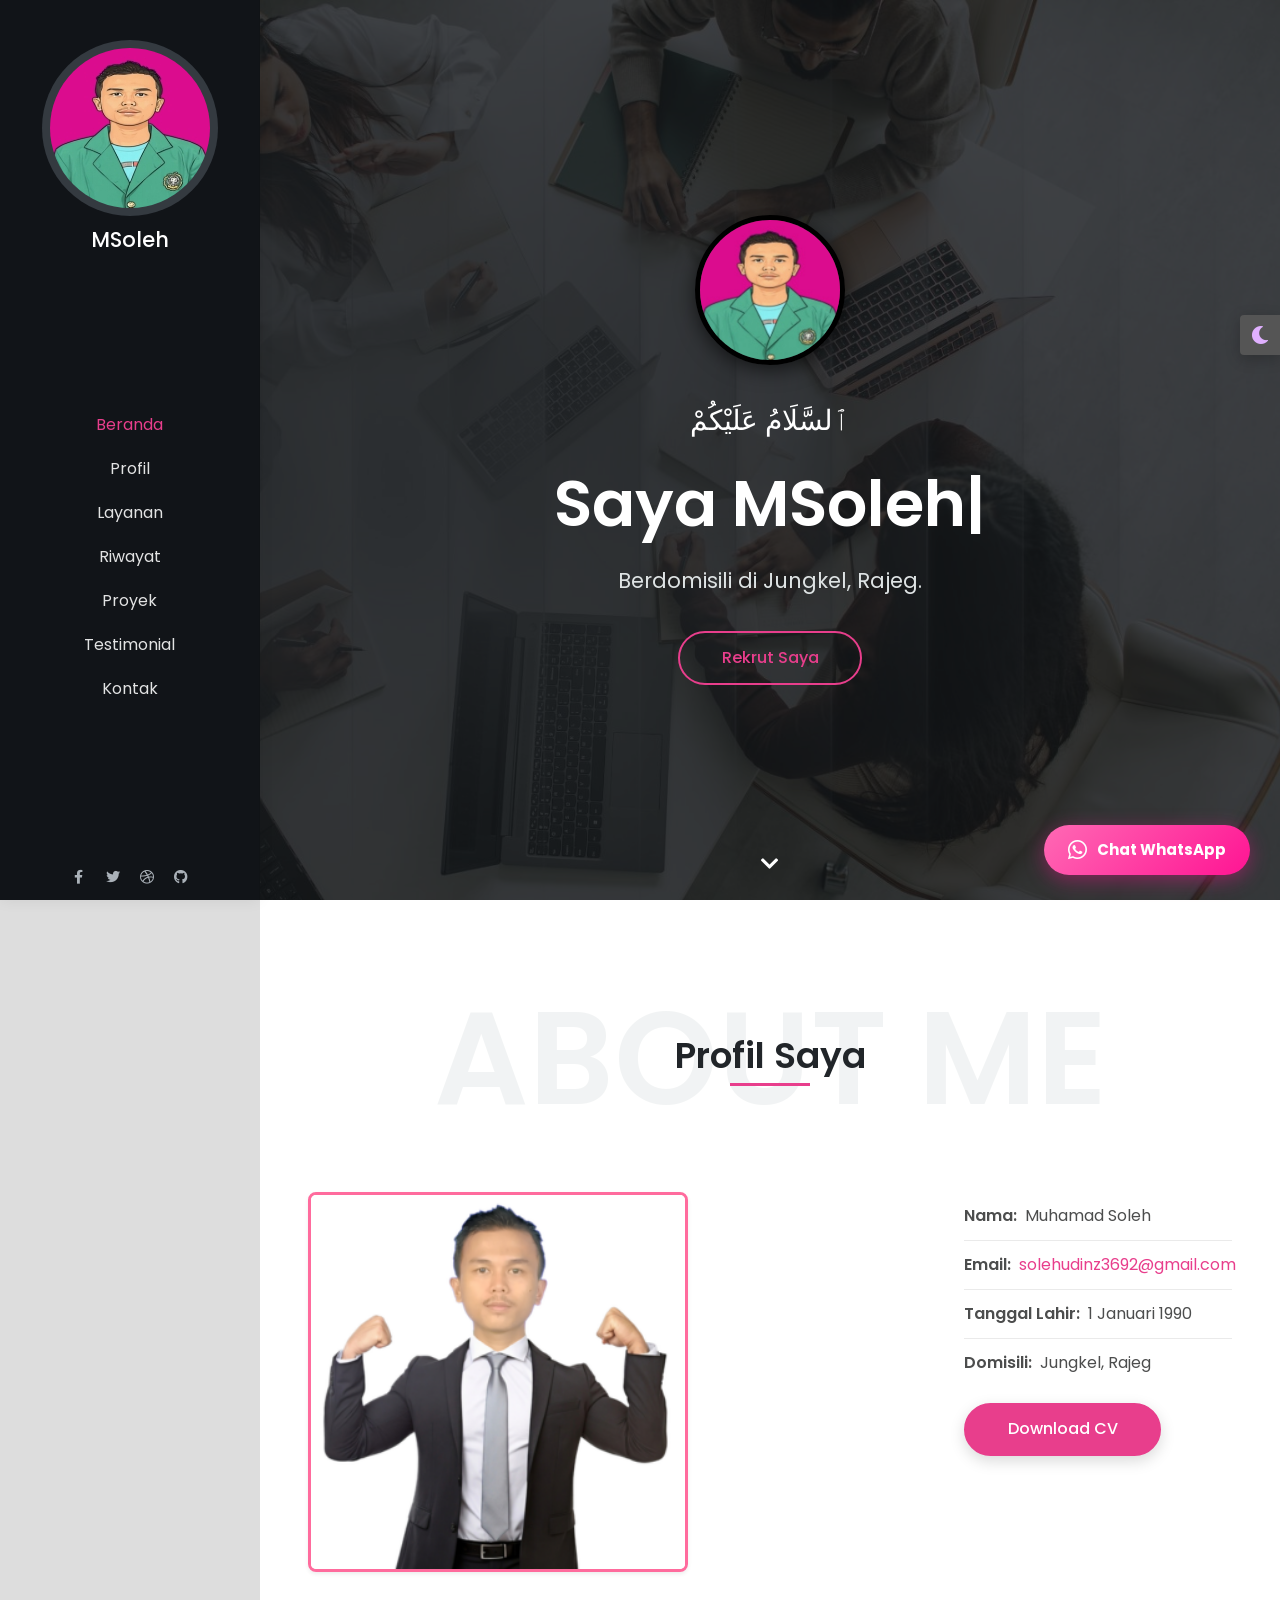
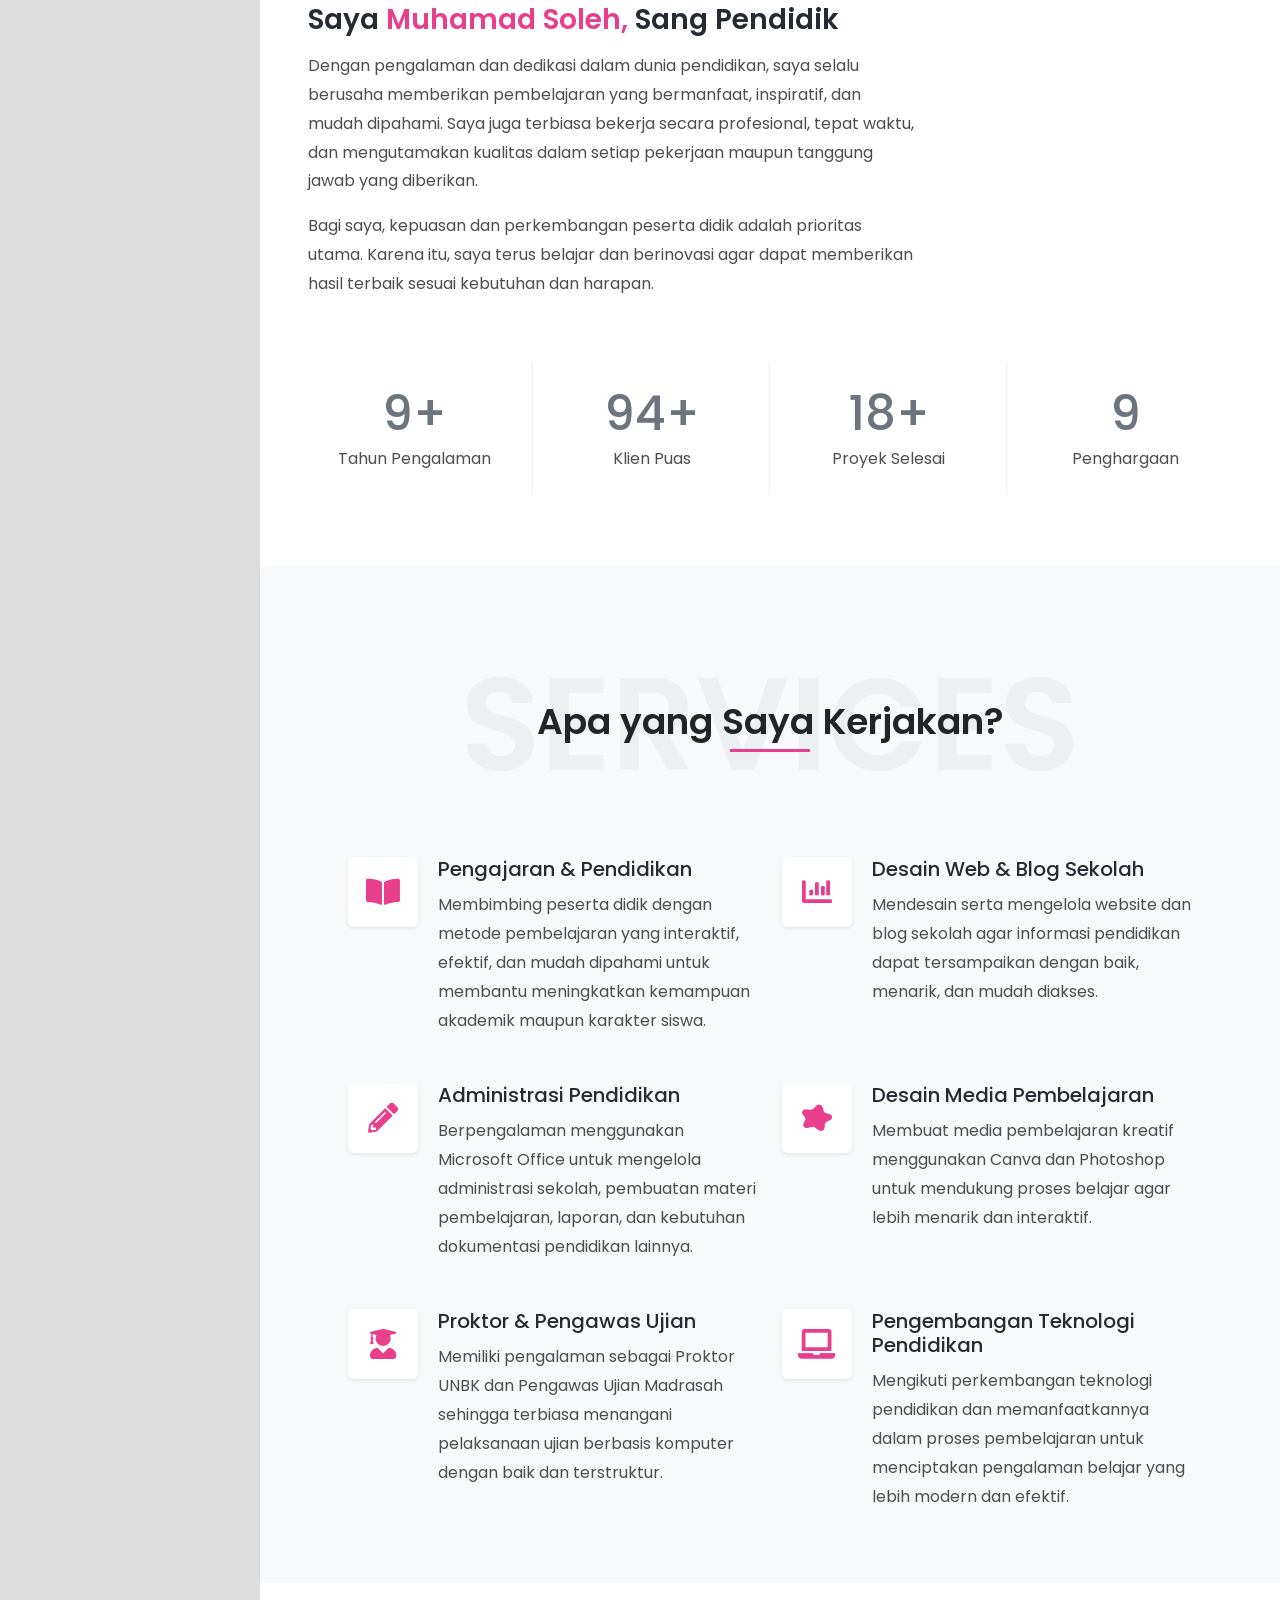
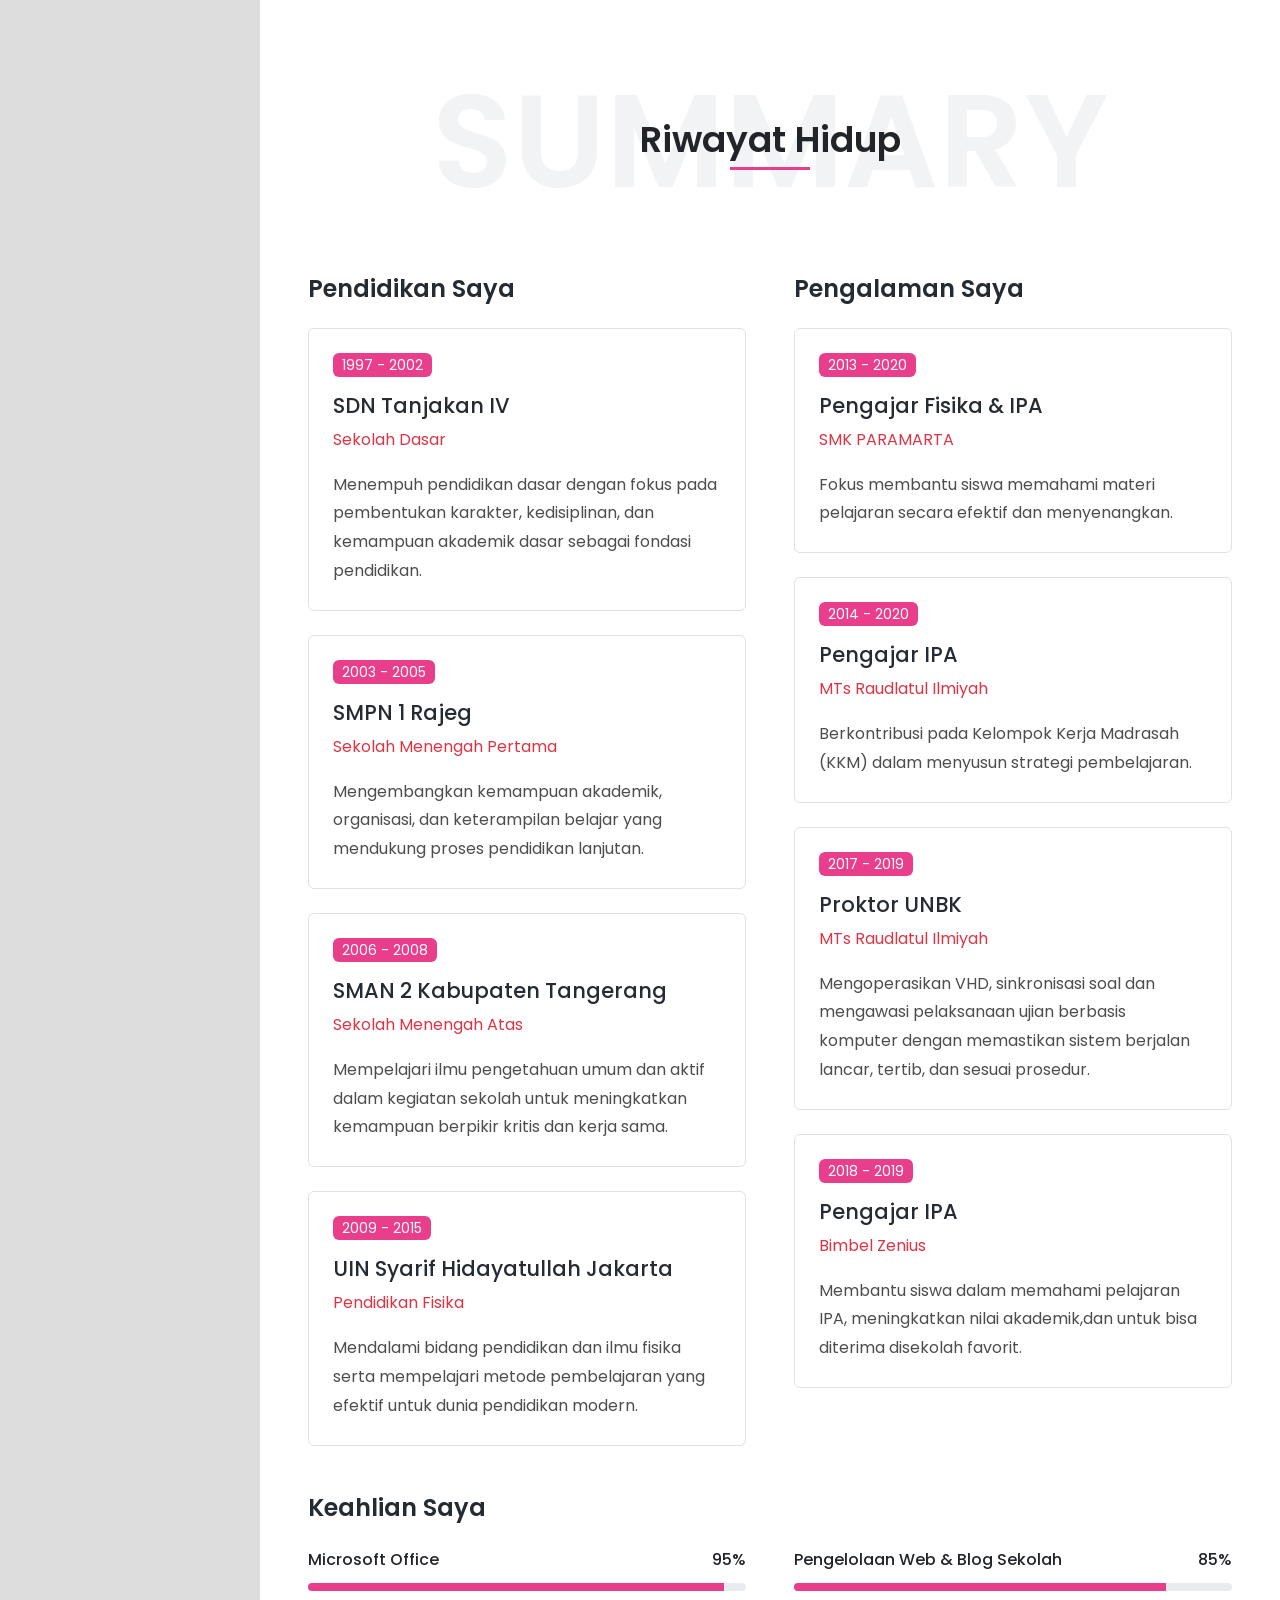
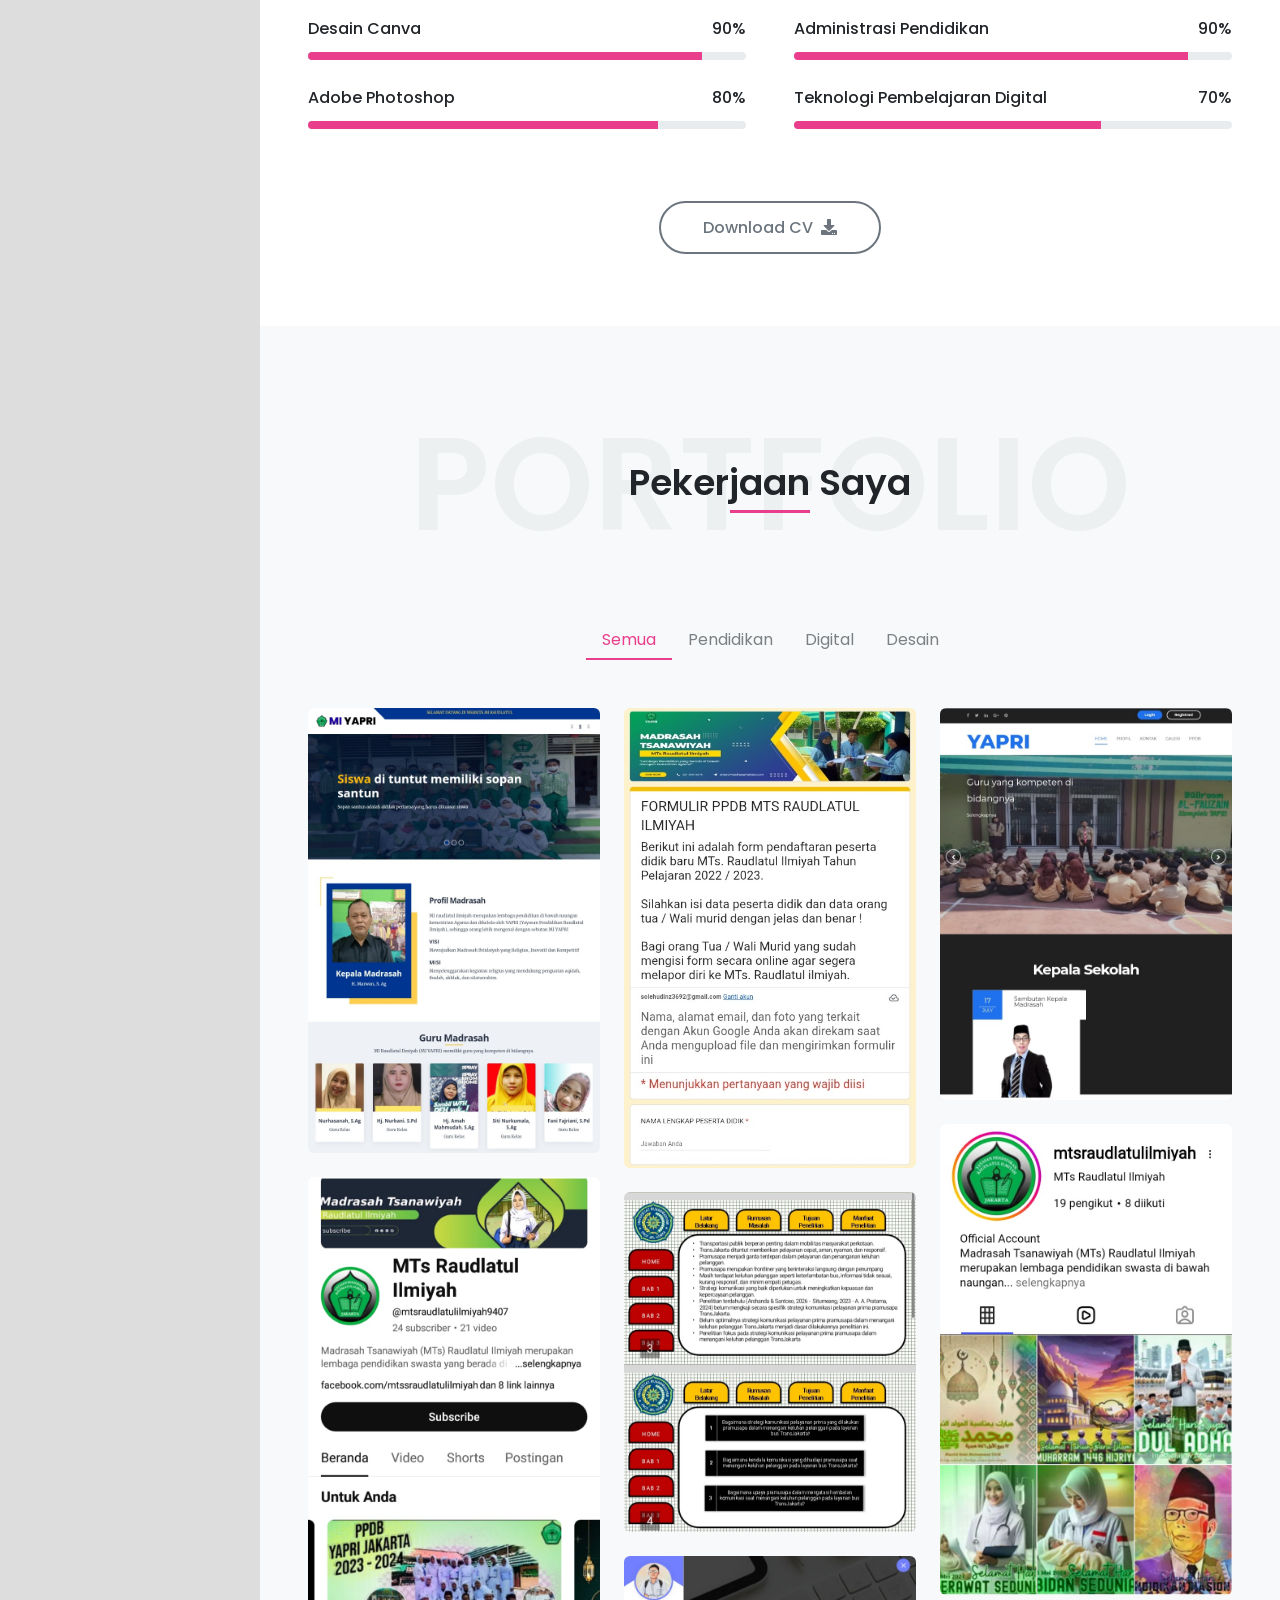
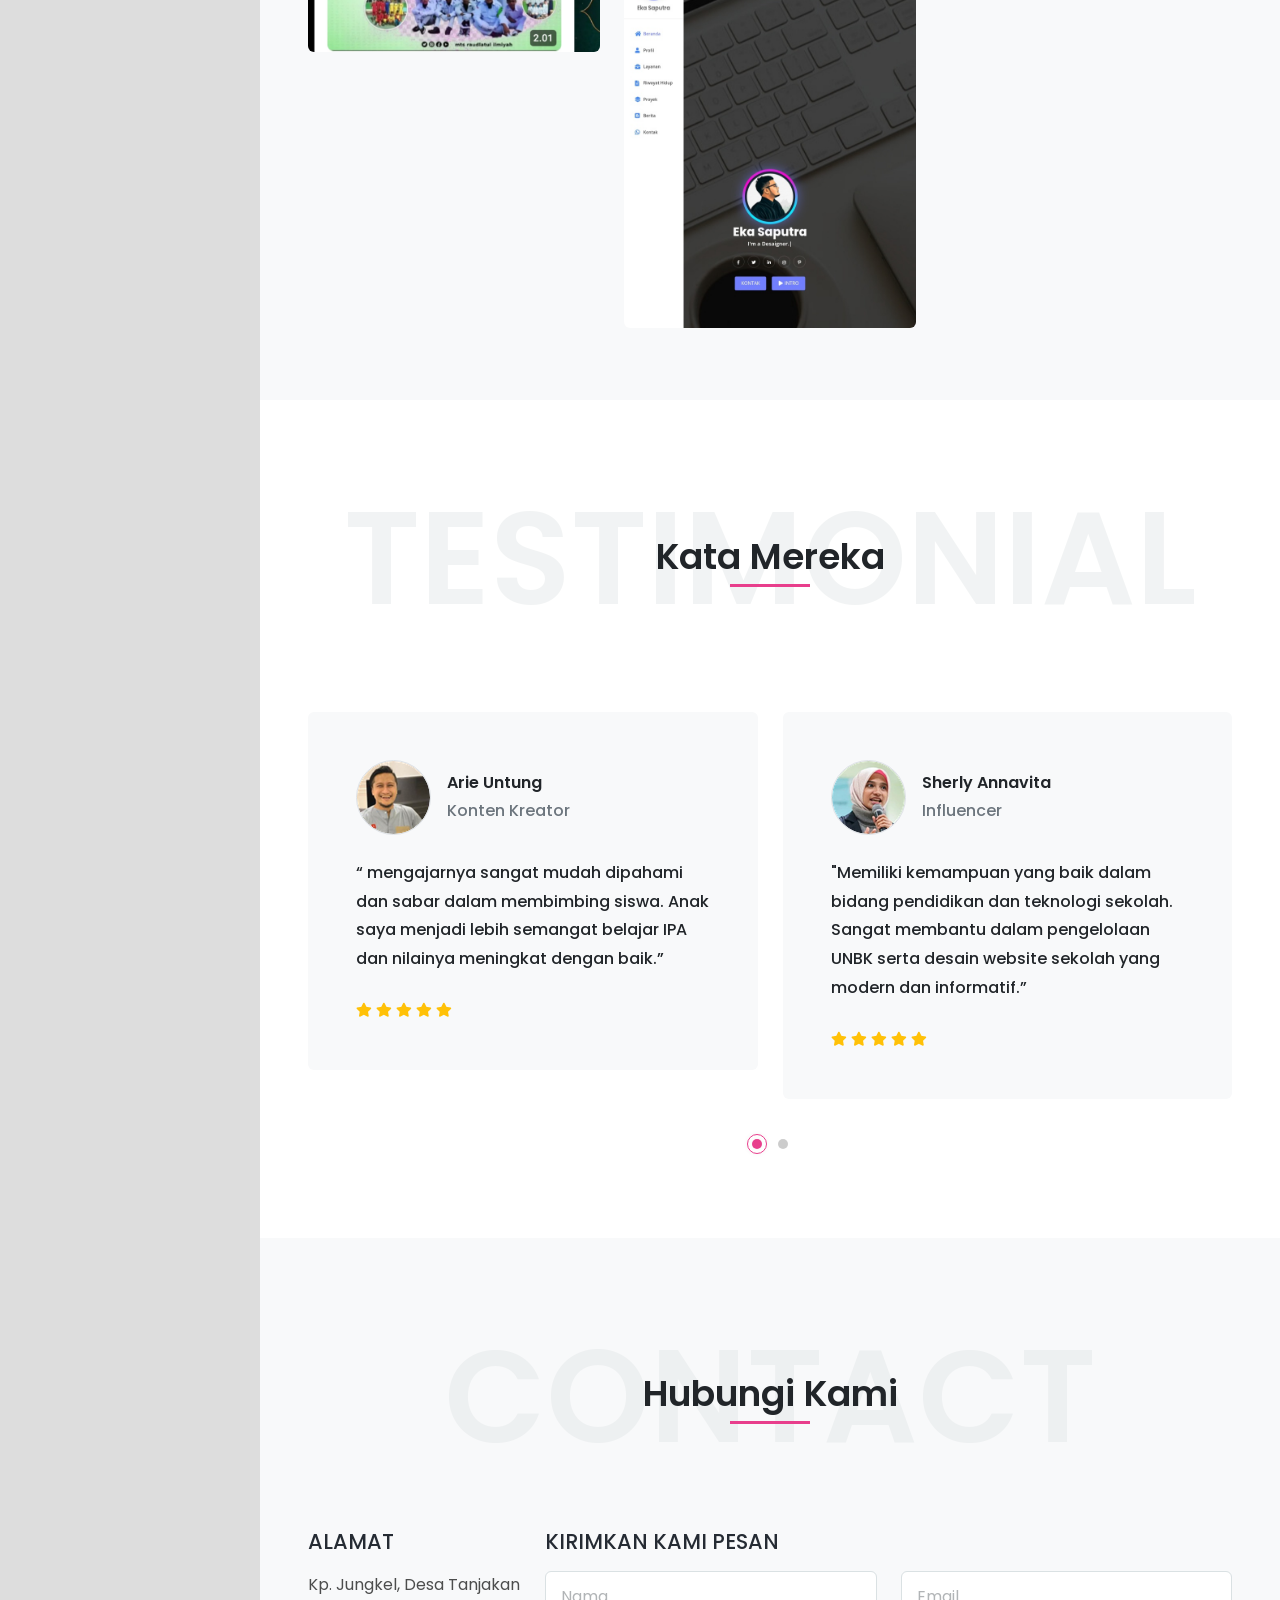
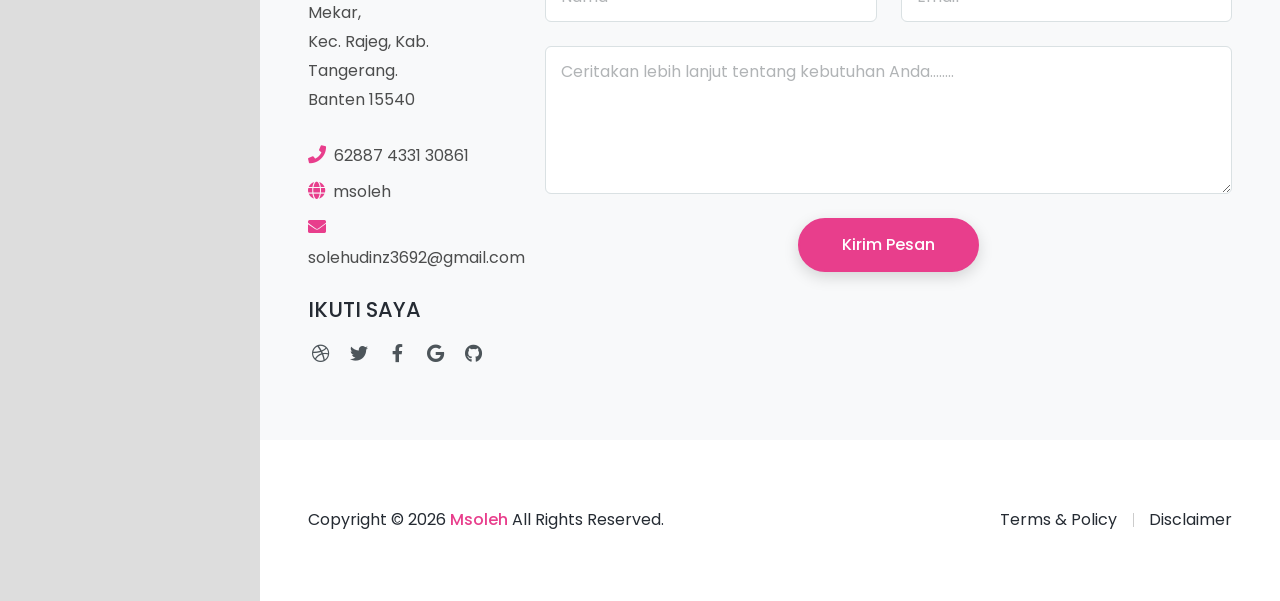
==== commit dcd4d380: "Update index.html" ====
--- a/index.html
+++ b/index.html
@@ -471,7 +471,7 @@
         </div>
         <!-- Heading end-->
         
-        <div class="owl-carousel owl-theme" data-loop="true" data-nav="false" data-autoplay="false" data-margin="25" data-stagepadding="0" data-slideby="1" data-items-xs="1" data-items-sm="1" data-items-md="1" data-items-lg="2">
+        <div class="owl-carousel owl-theme" data-loop="true" data-nav="false" data-autoplay="true" data-margin="25" data-stagepadding="0" data-slideby="1" data-items-xs="1" data-items-sm="1" data-items-md="1" data-items-lg="2">
           <div class="item">
             <div class="bg-light rounded p-5">
               <div class="d-flex align-items-center mt-auto mb-4"> <img class="img-fluid rounded-circle border d-inline-block w-auto" src="images/testimonial/client-sm-3.jpg" alt="">
--- a/css/stylesheet.css
+++ b/css/stylesheet.css
@@ -3955,7 +3955,7 @@
 }
 
 .image_profils img {
-  border: 5px solid #fff;
+  border: 5px solid #000;
   border-radius: 50%;
   width: 150px;
   height: 150px;
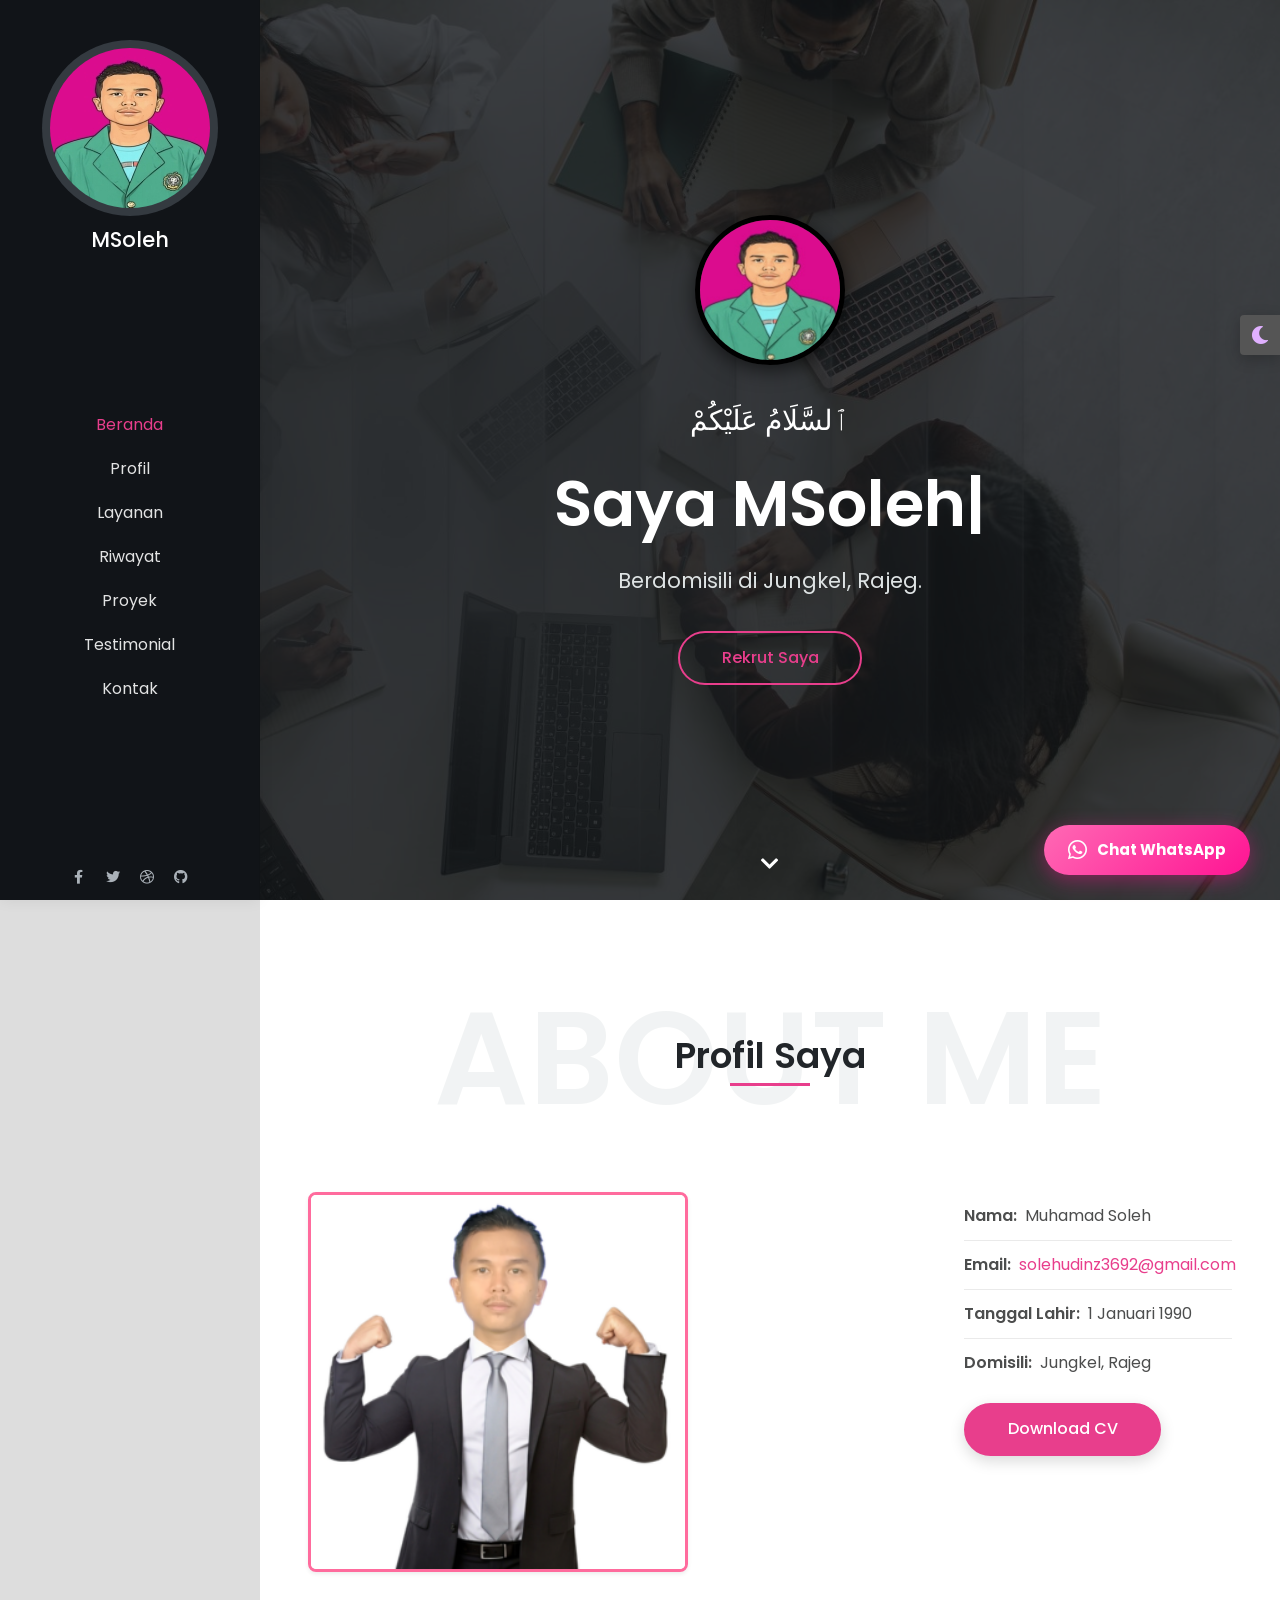
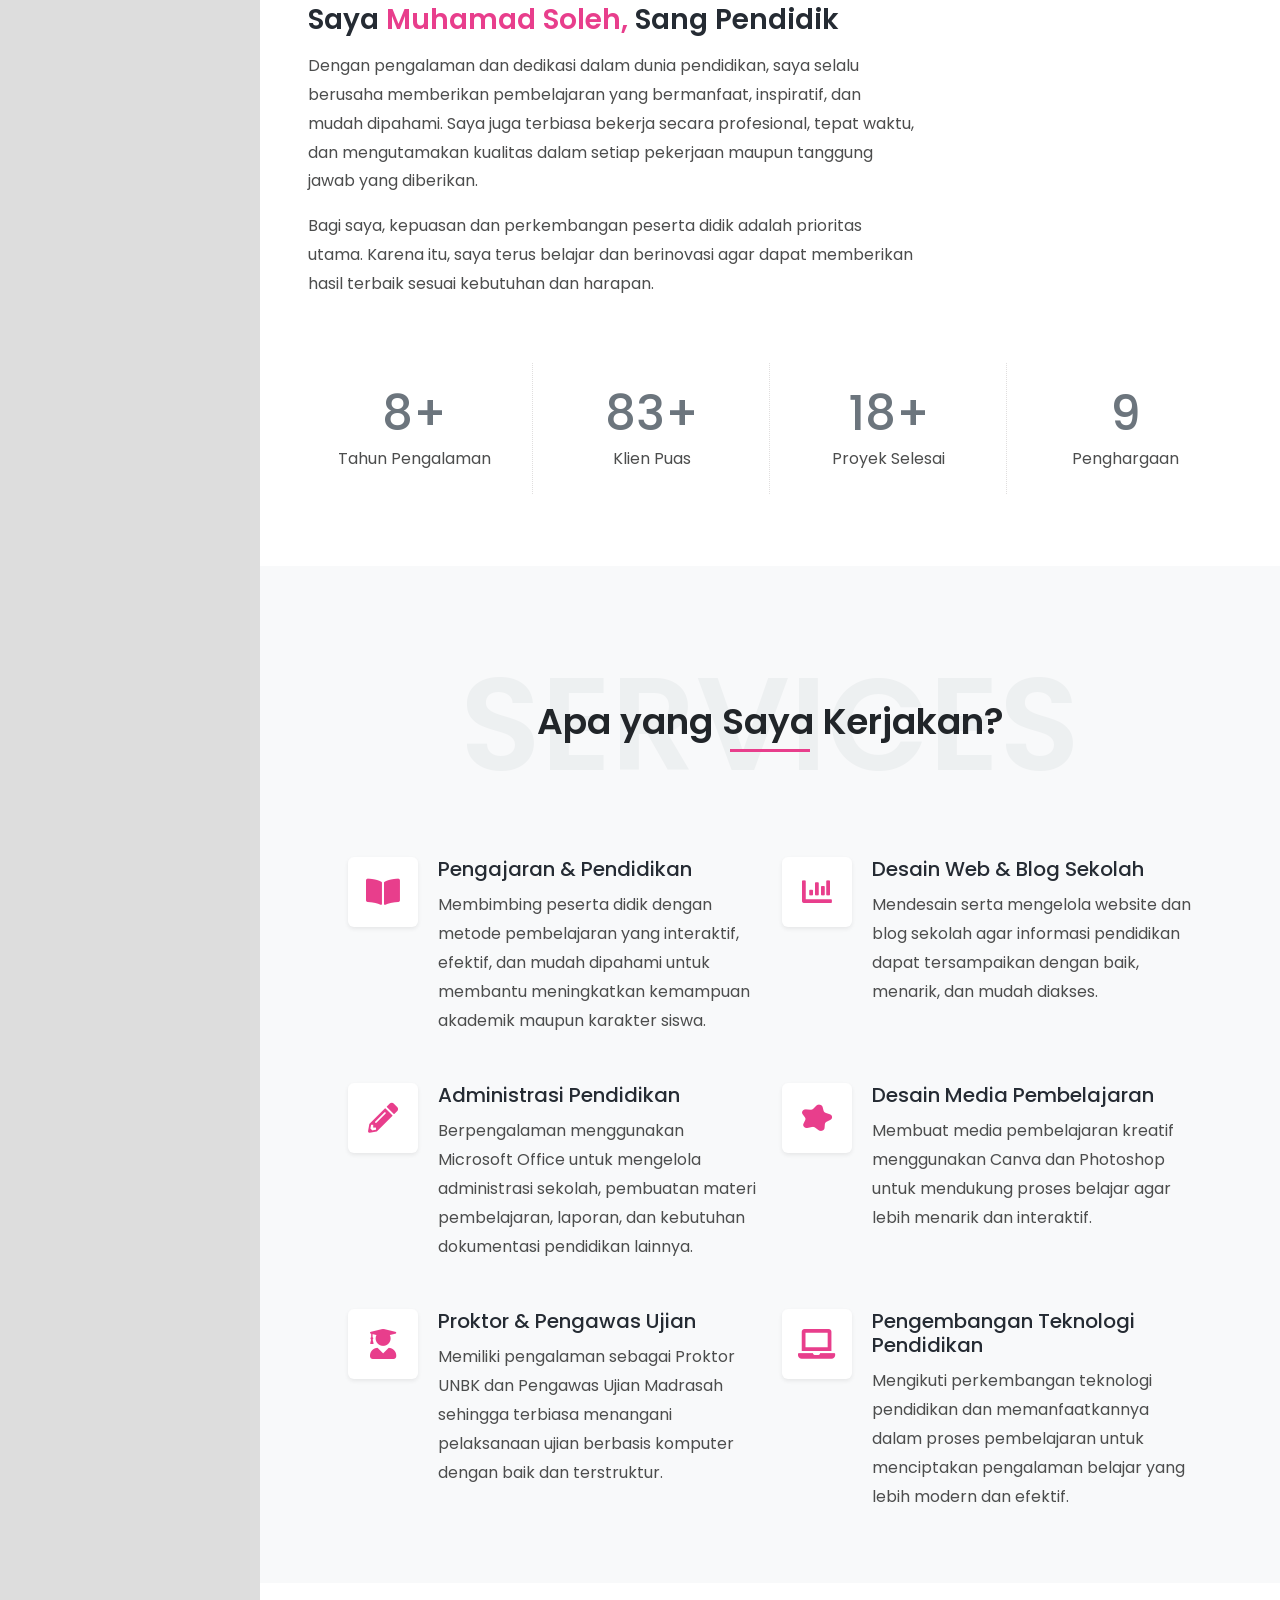
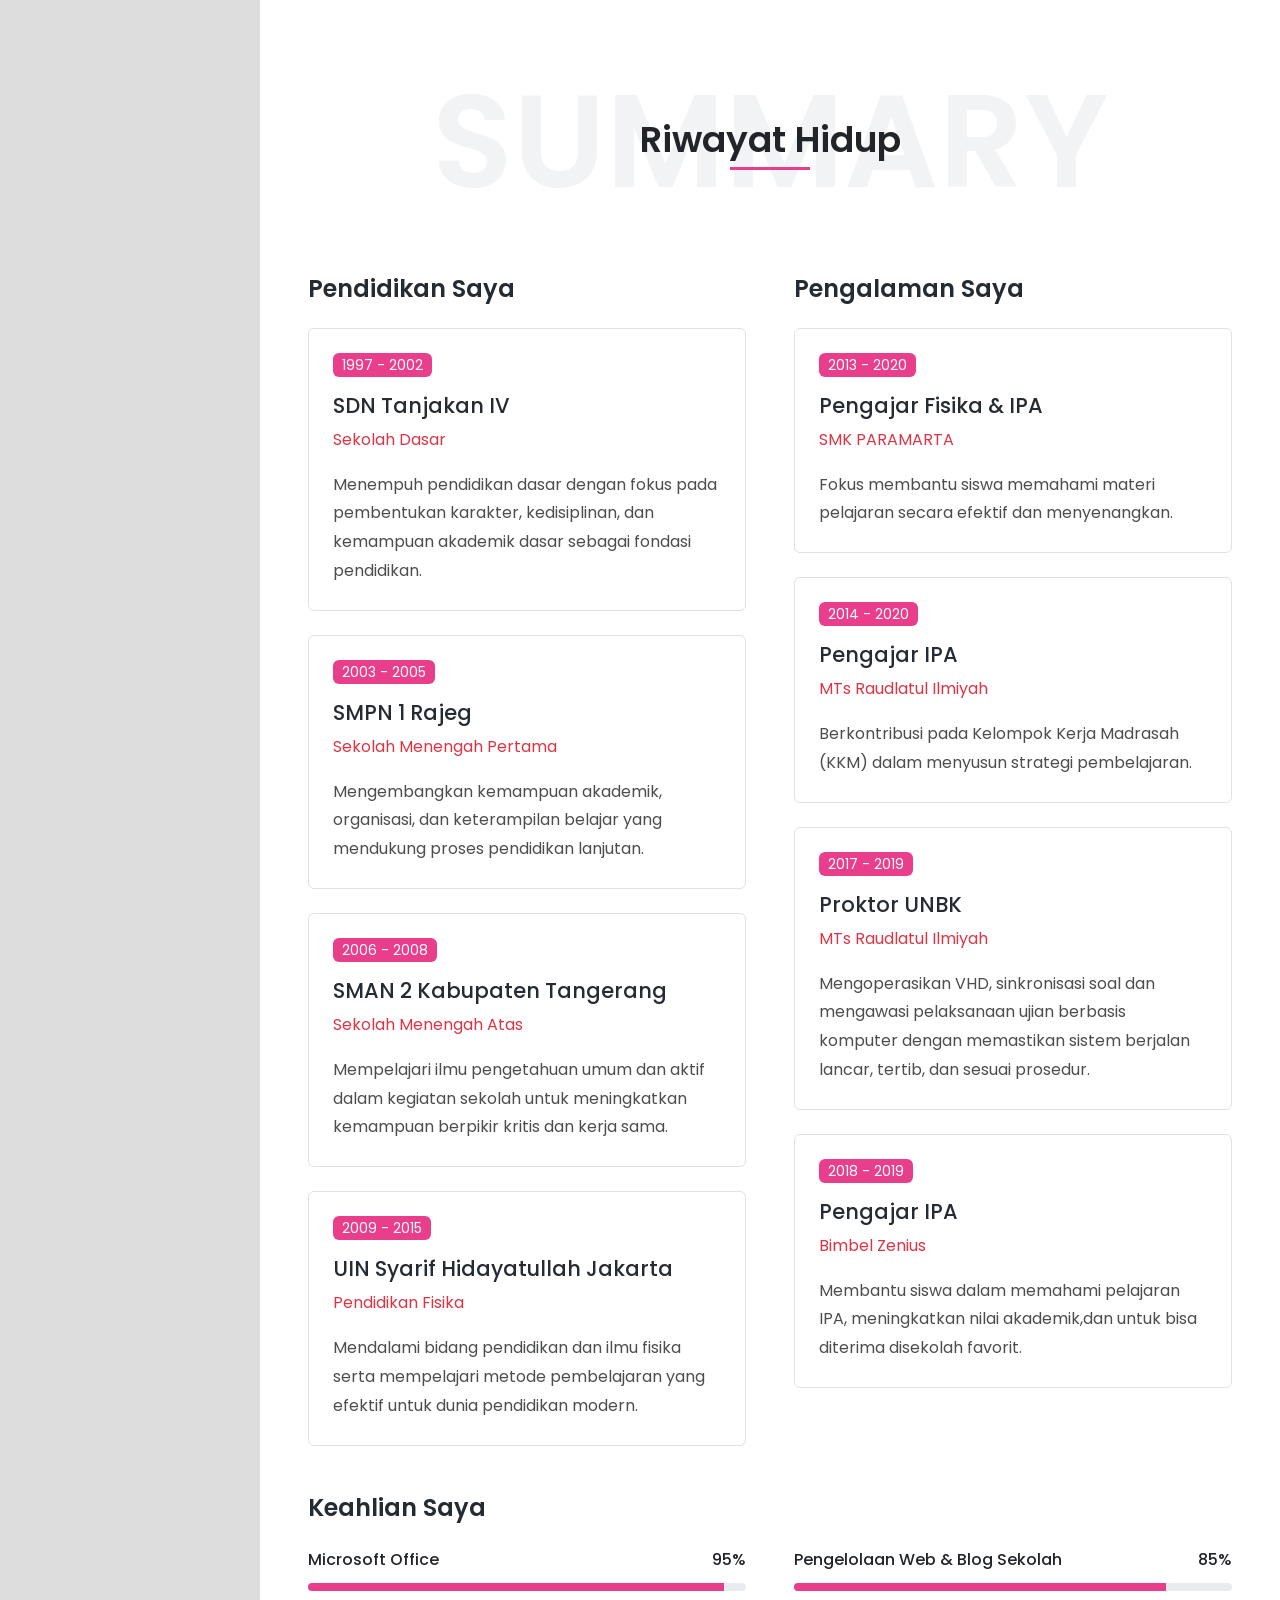
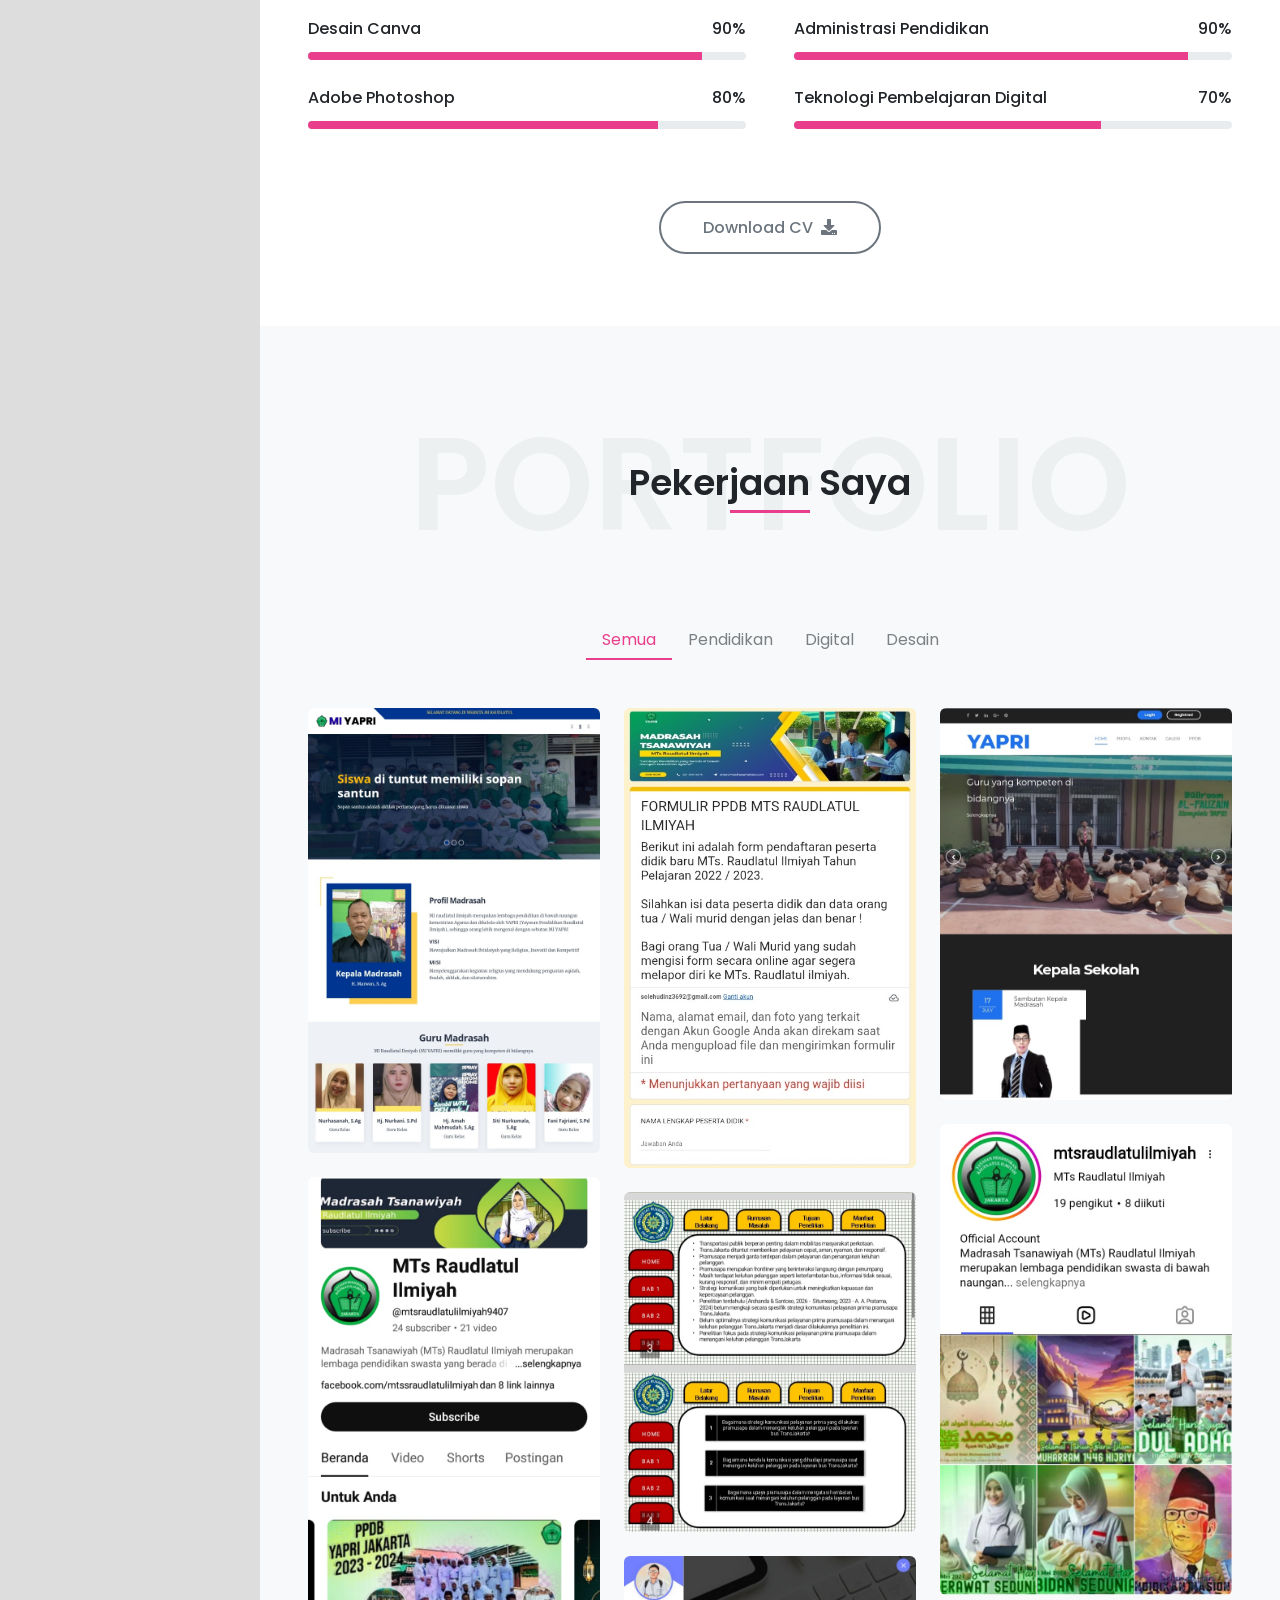
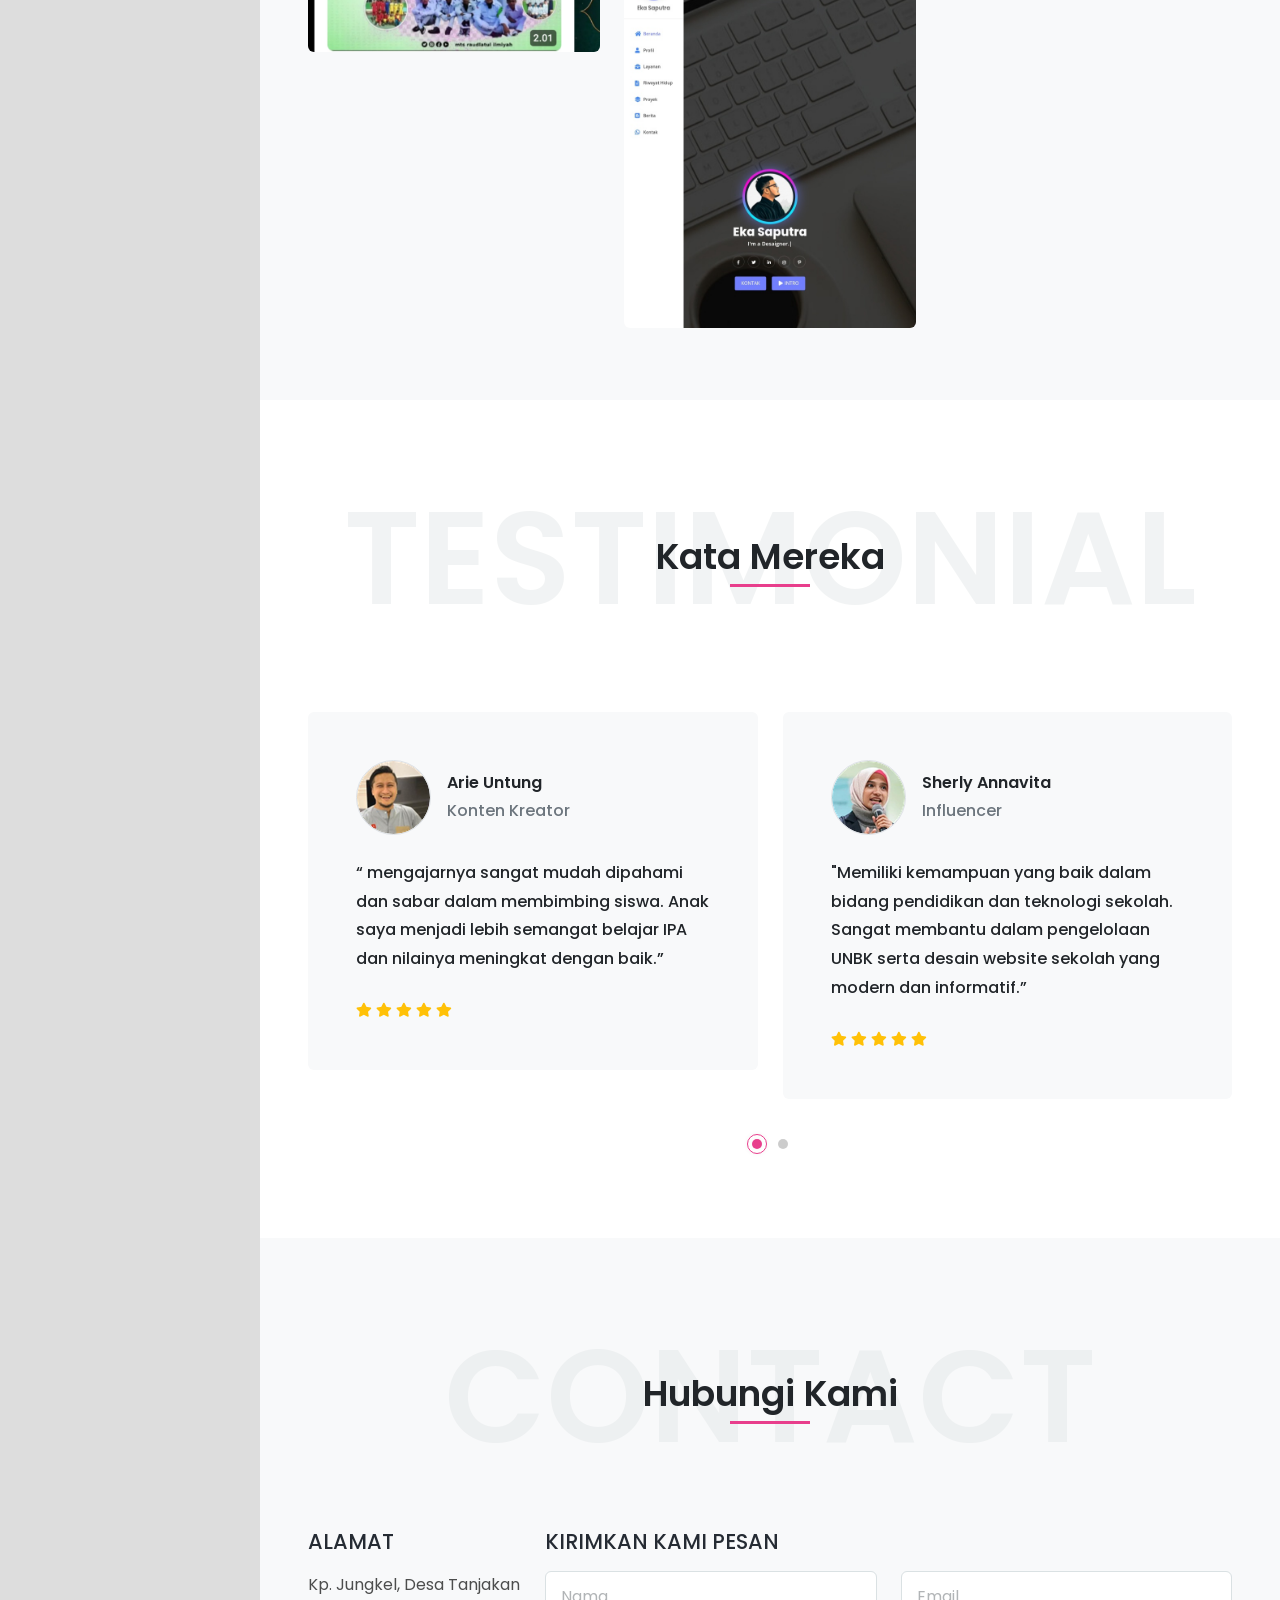
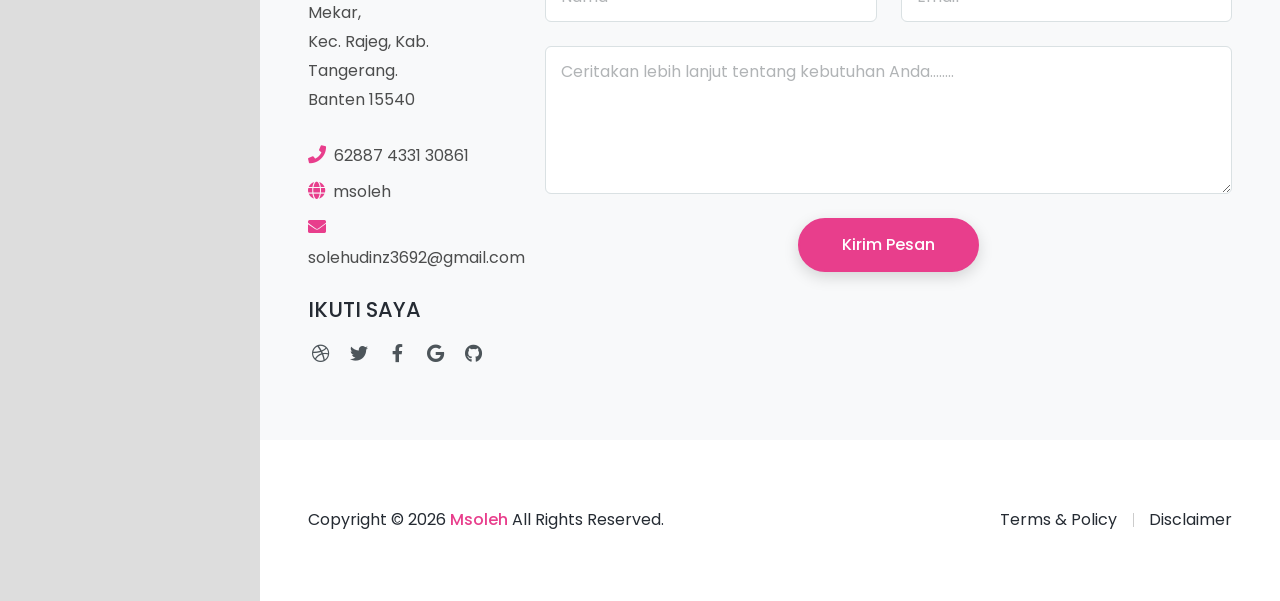
==== commit 7e45db1d: "Update index.html" ====
--- a/index.html
+++ b/index.html
@@ -22,6 +22,8 @@
 <link rel="stylesheet" type="text/css" href="vendor/owl.carousel/assets/owl.carousel.min.css" />
 <!-- Magnific Popup -->
 <link rel="stylesheet" type="text/css" href="vendor/magnific-popup/magnific-popup.min.css" />
+<!-- Animated Css -->
+<link rel="stylesheet" type="text/css" href="css/animate.css" />
 <!-- Custom Stylesheet -->
 <link rel="stylesheet" type="text/css" href="css/stylesheet.css" />
 </head>
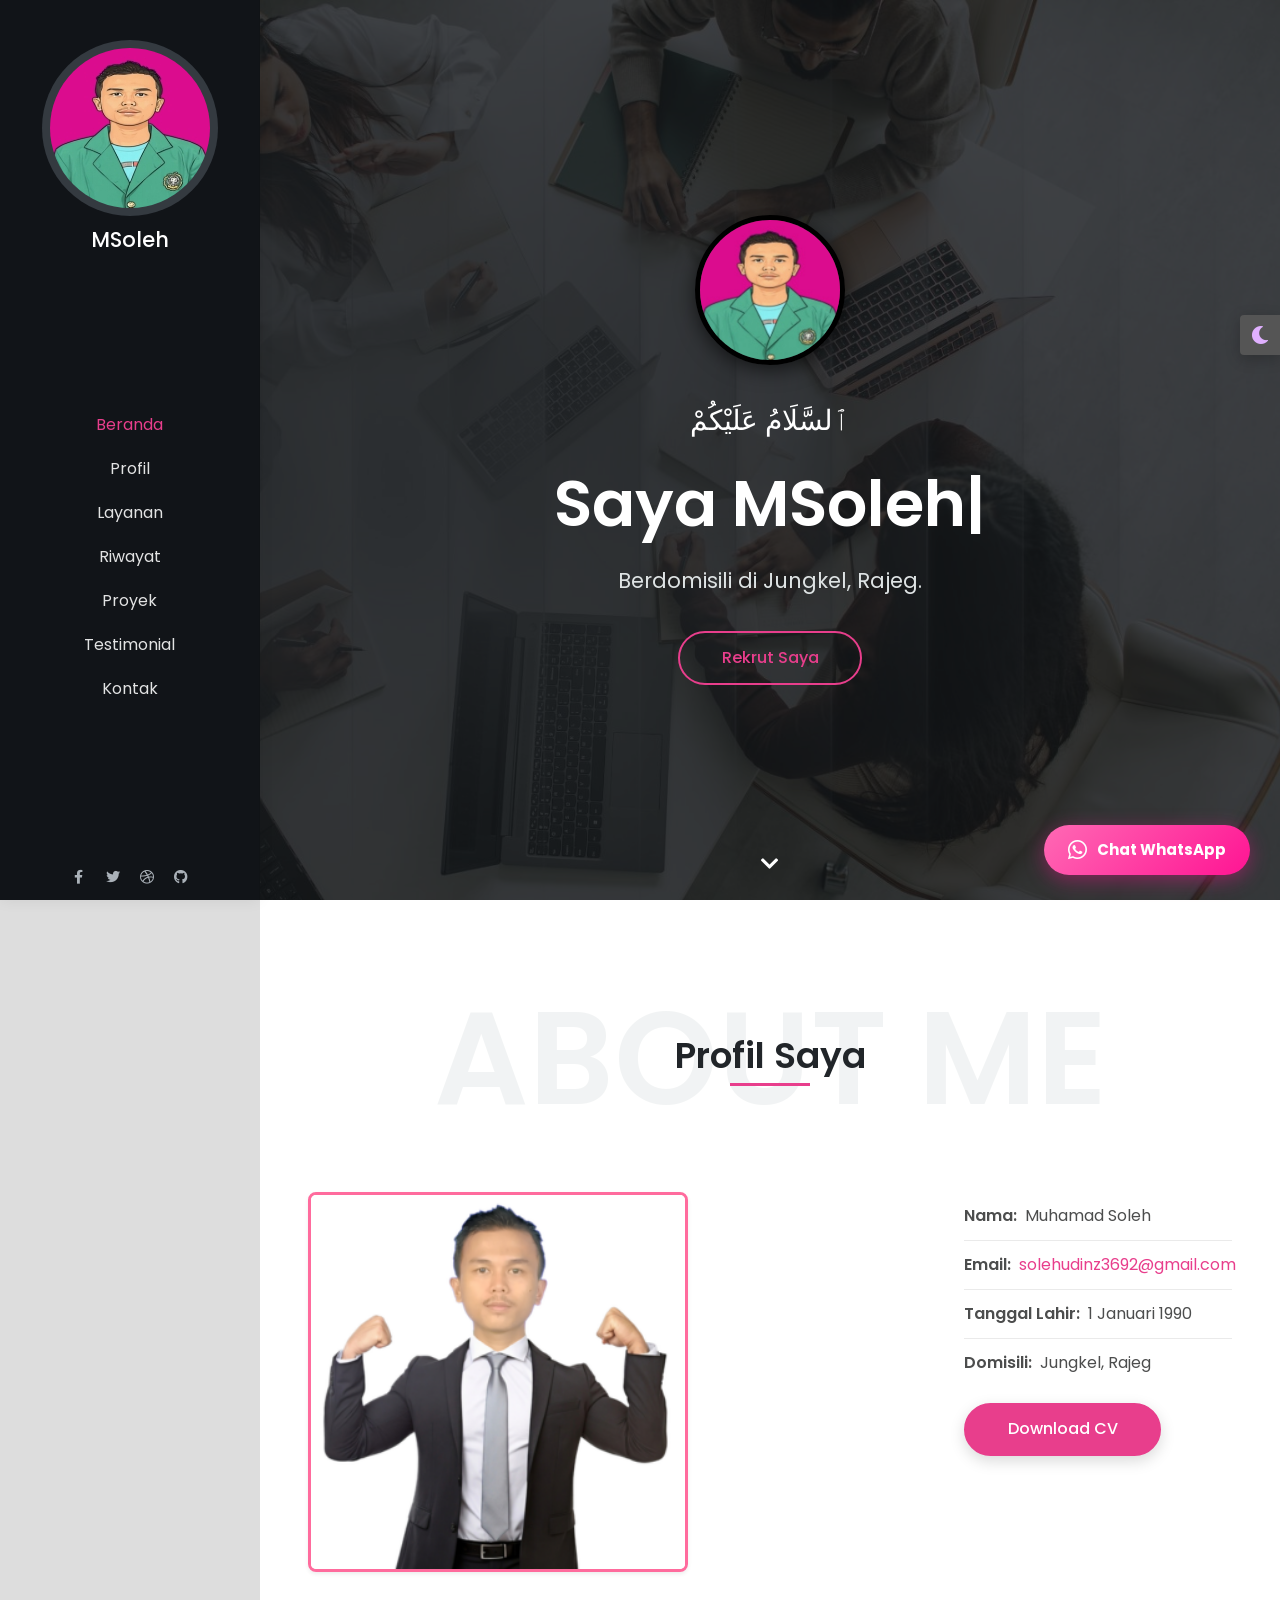
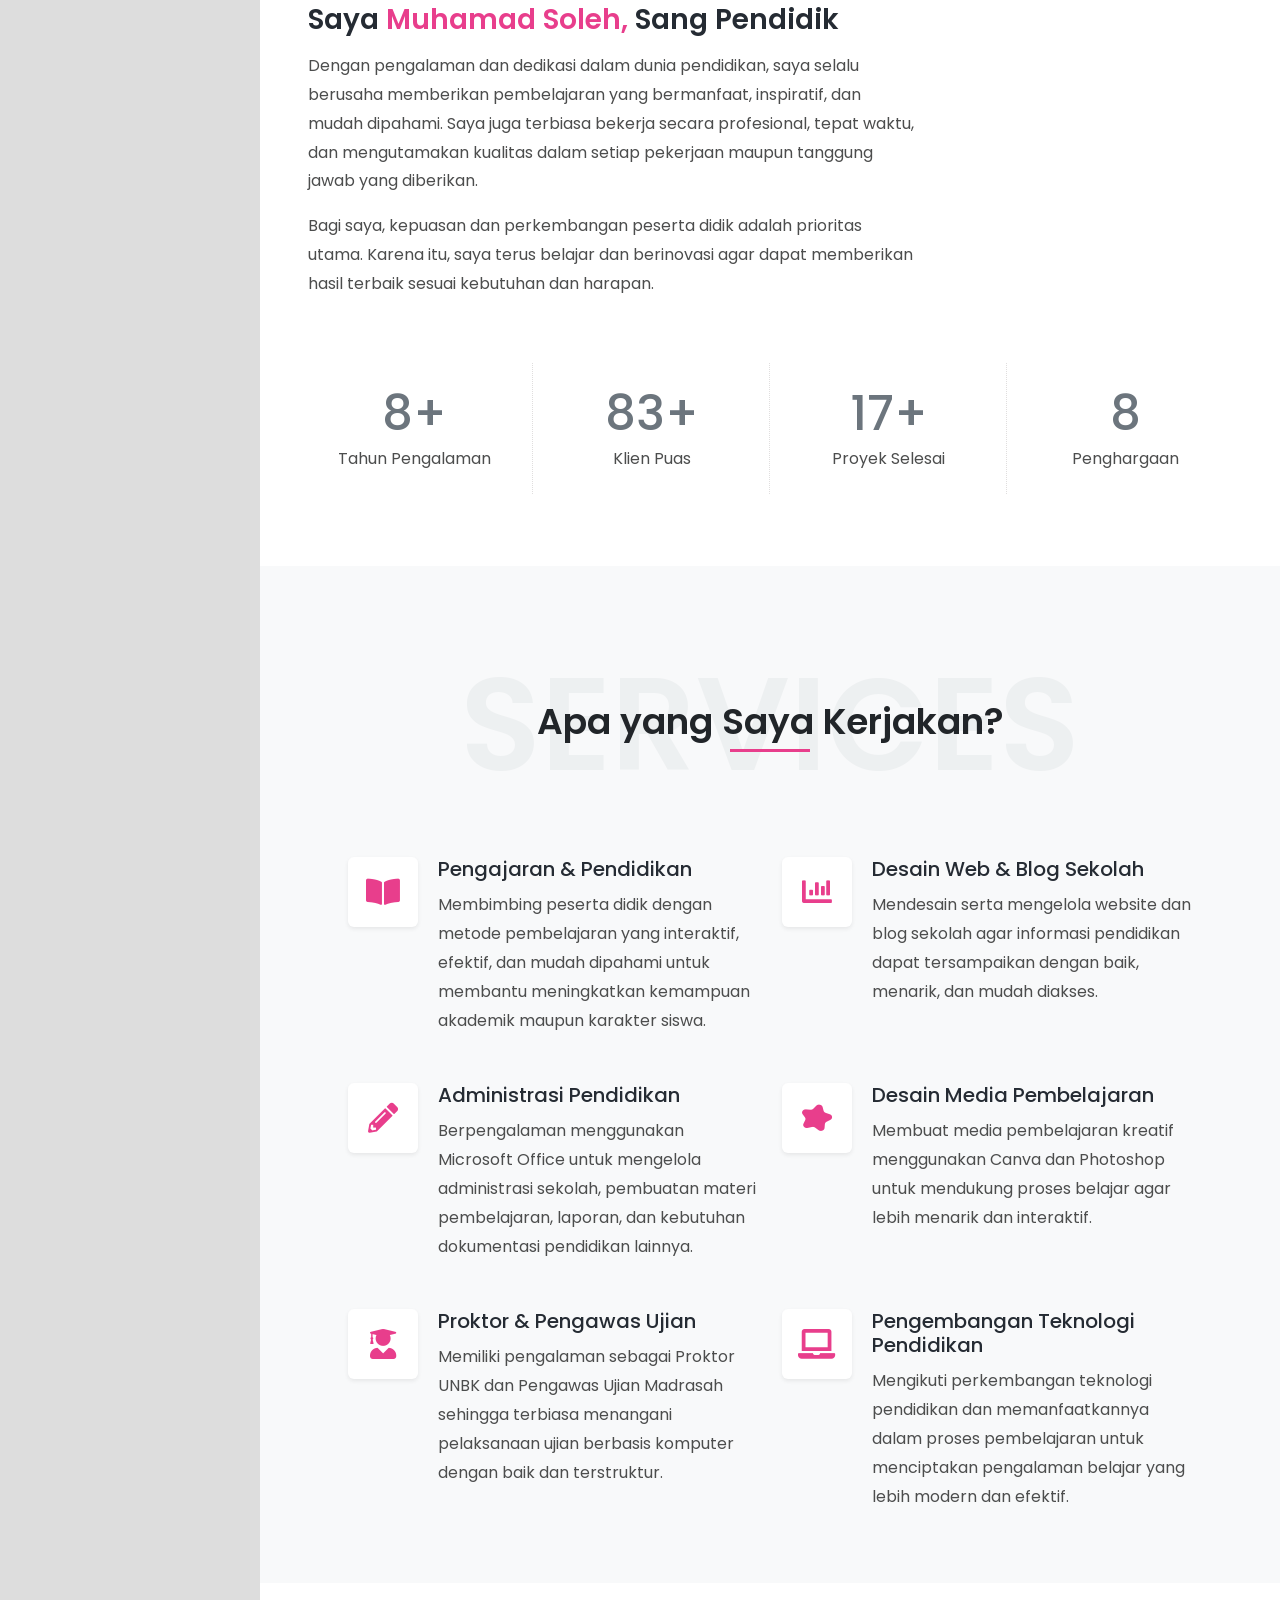
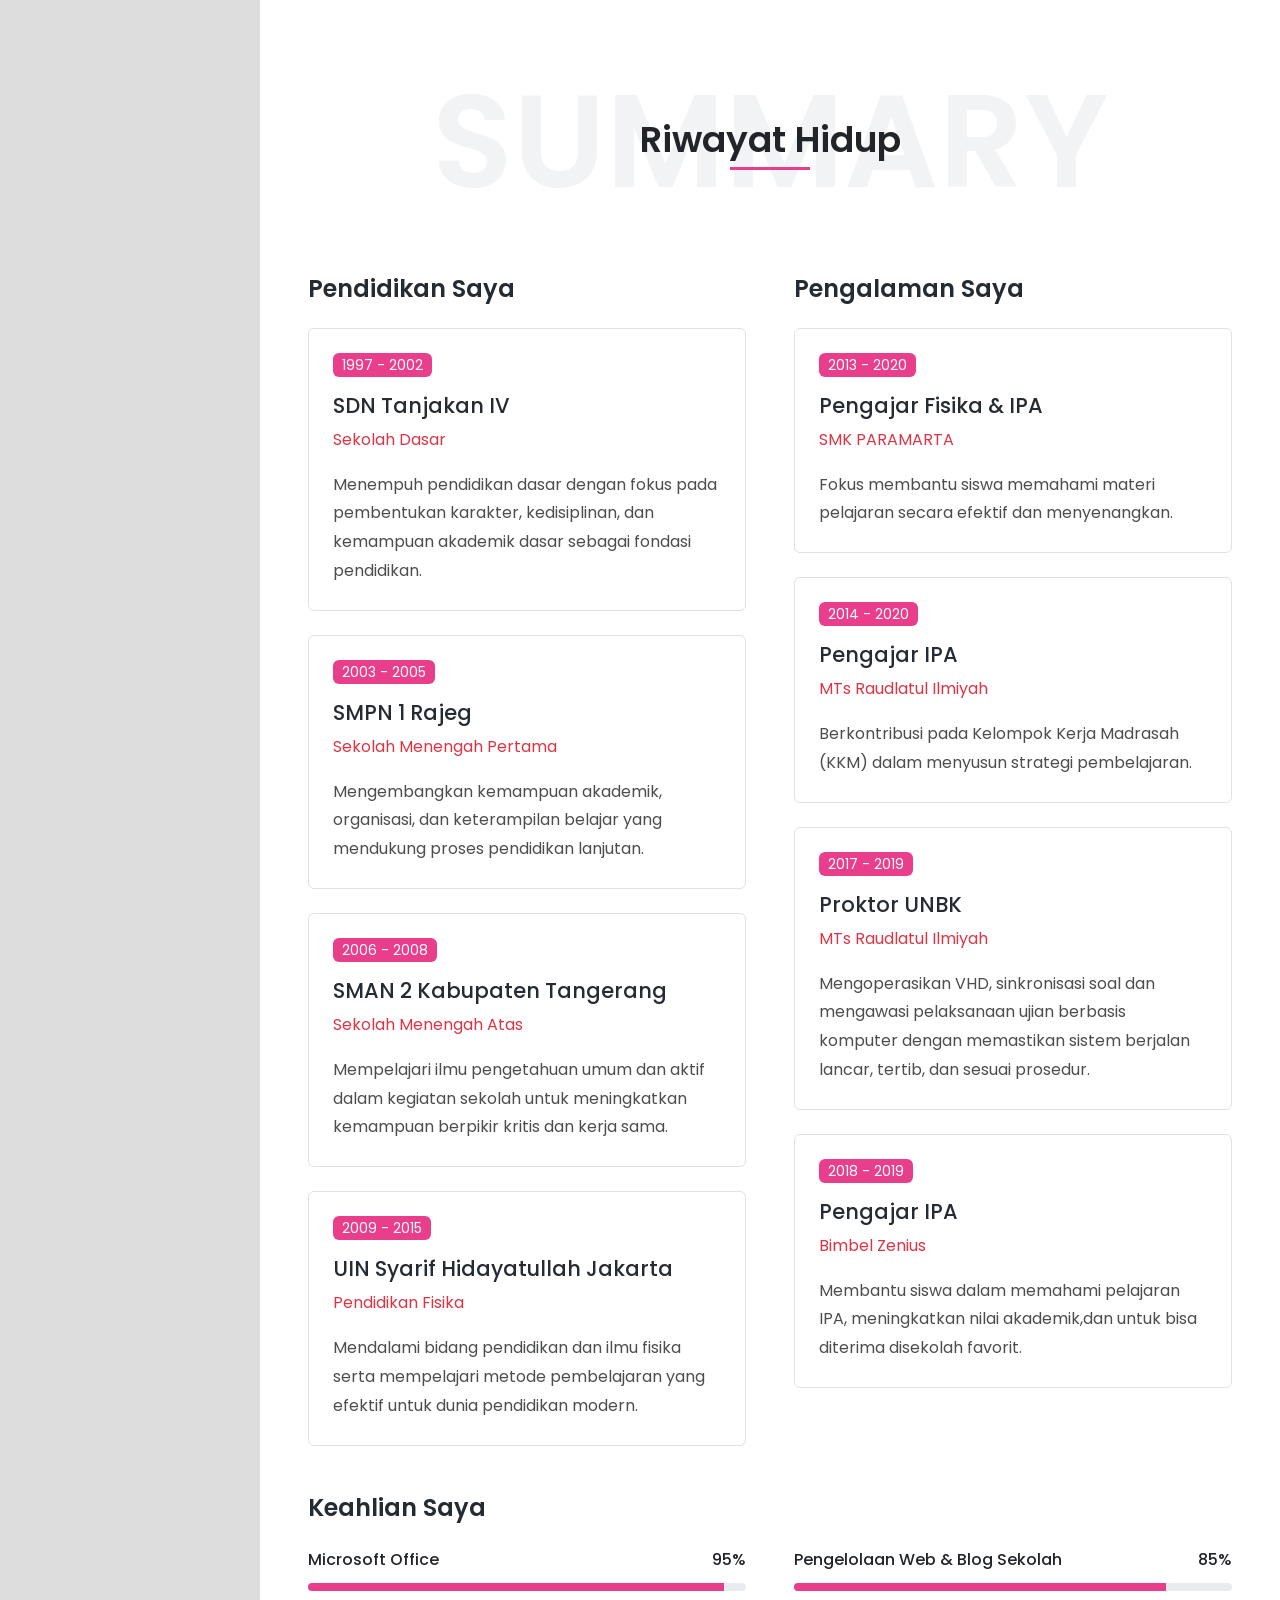
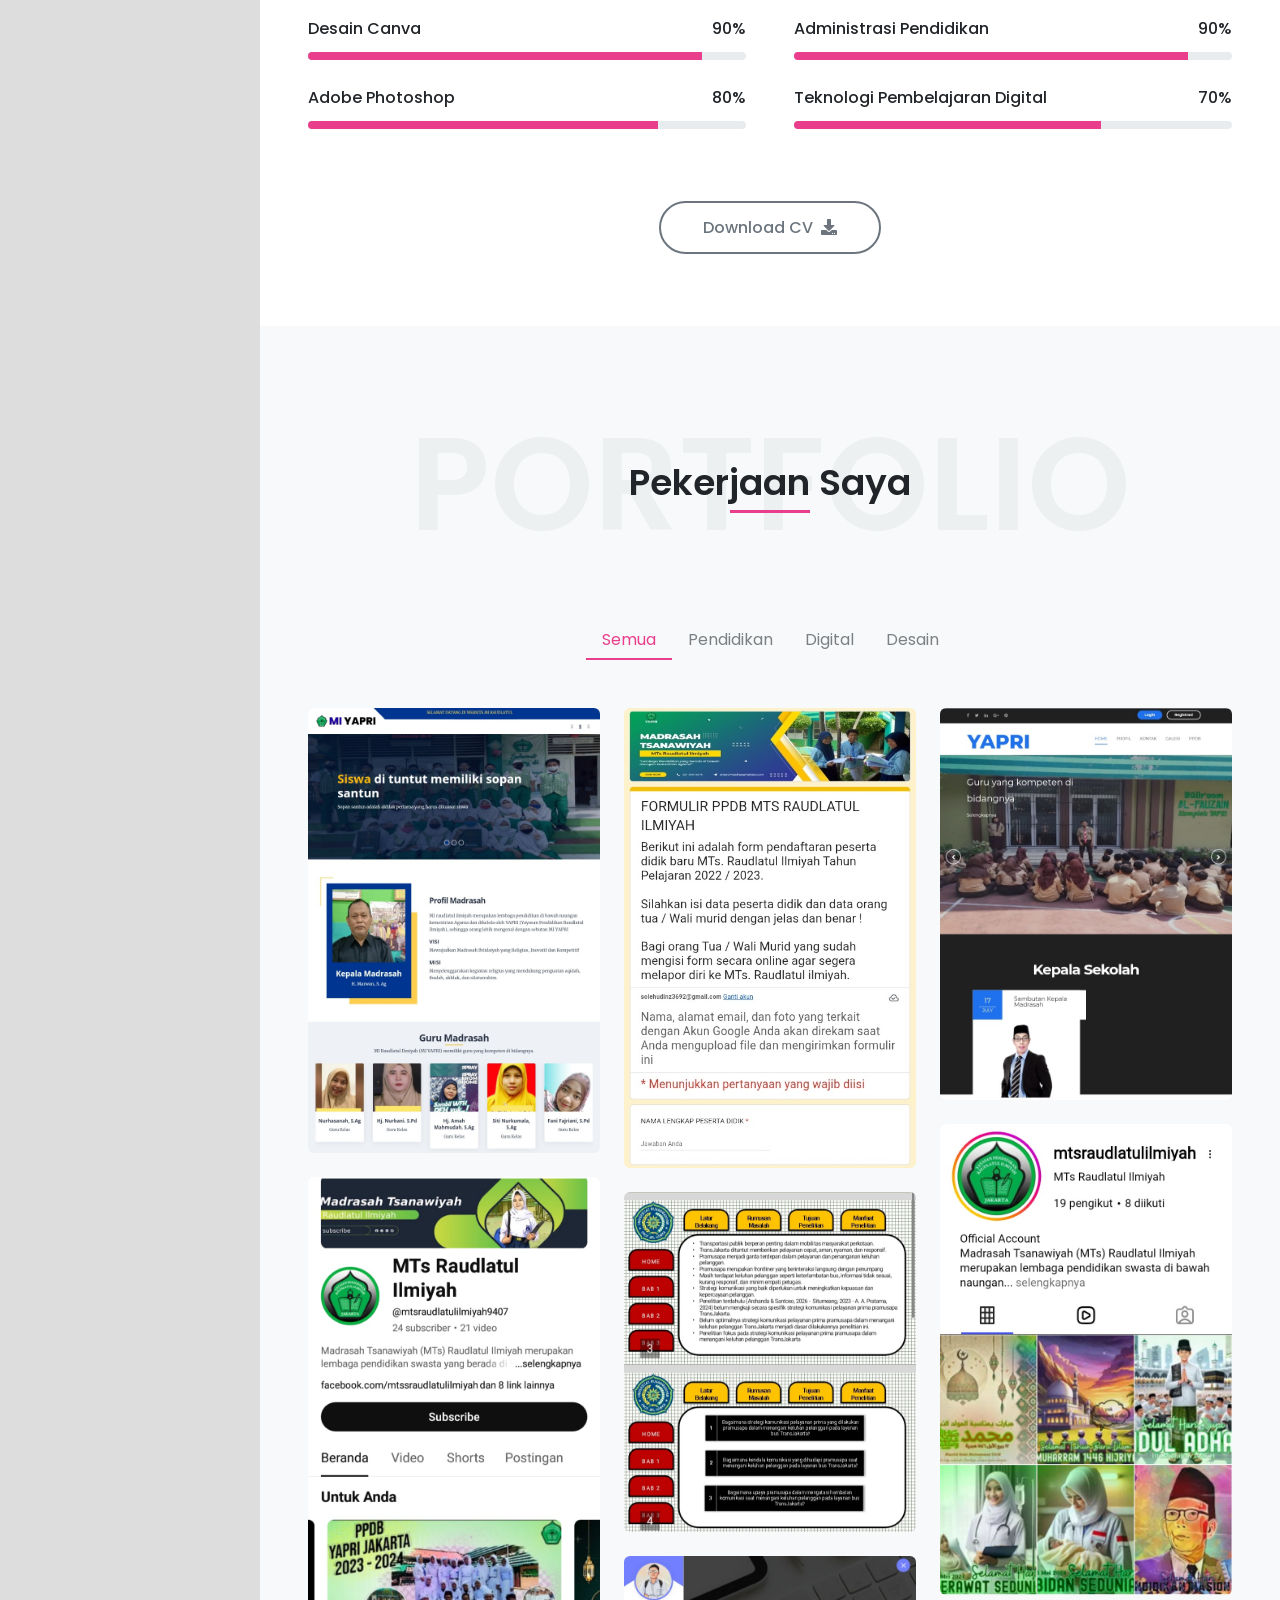
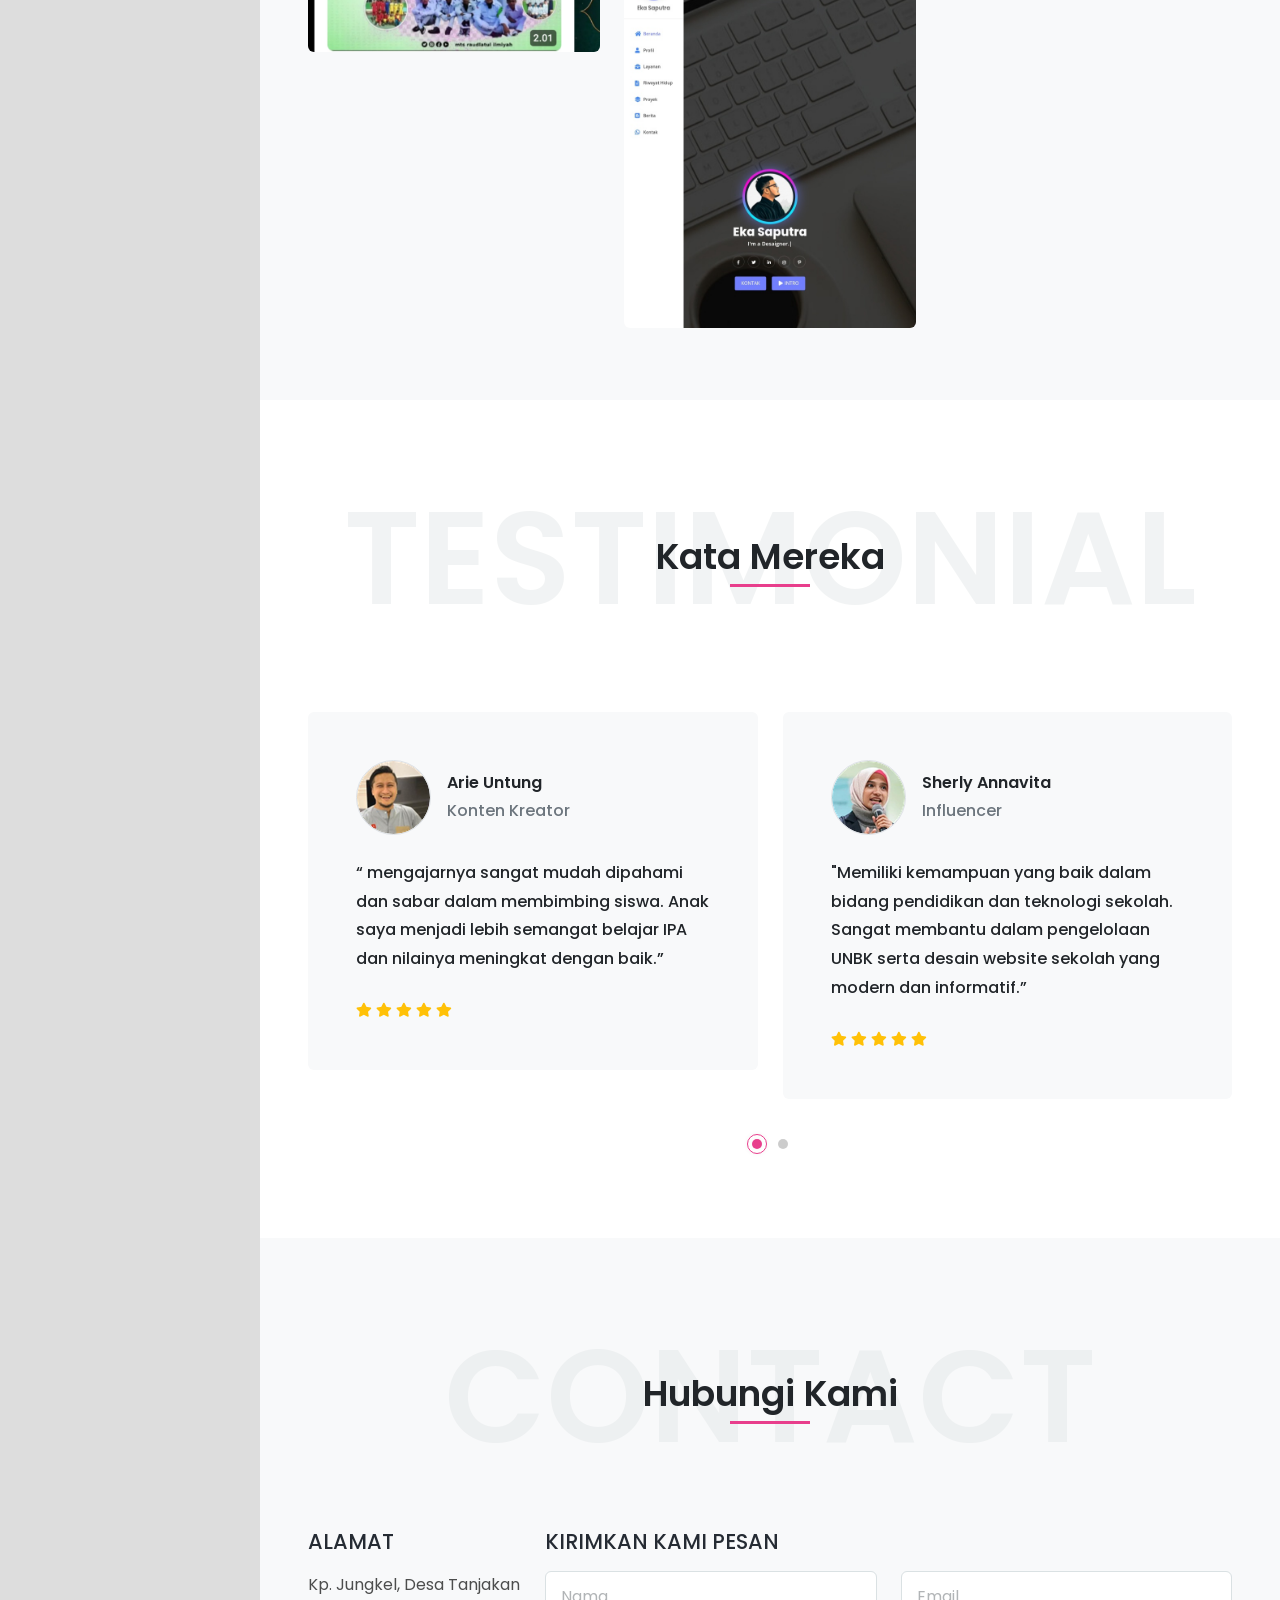
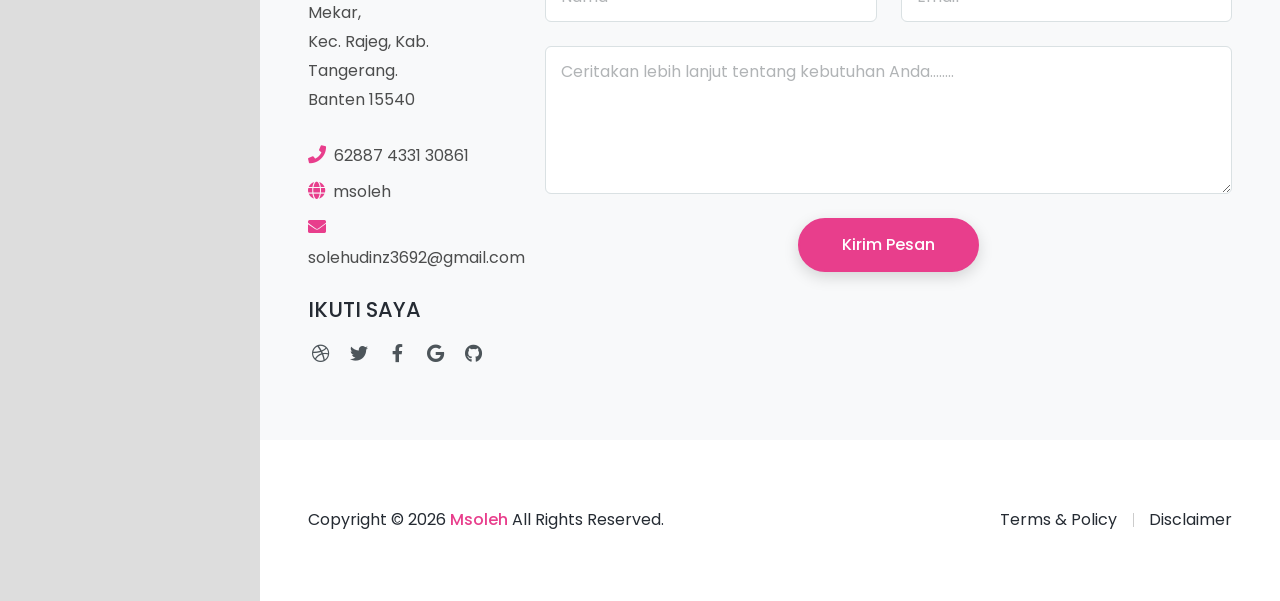
==== commit a676d081: "Update index.html" ====
--- a/index.html
+++ b/index.html
@@ -22,8 +22,6 @@
 <link rel="stylesheet" type="text/css" href="vendor/owl.carousel/assets/owl.carousel.min.css" />
 <!-- Magnific Popup -->
 <link rel="stylesheet" type="text/css" href="vendor/magnific-popup/magnific-popup.min.css" />
-<!-- Animated Css -->
-<link rel="stylesheet" type="text/css" href="css/animate.css" />
 <!-- Custom Stylesheet -->
 <link rel="stylesheet" type="text/css" href="css/stylesheet.css" />
 </head>
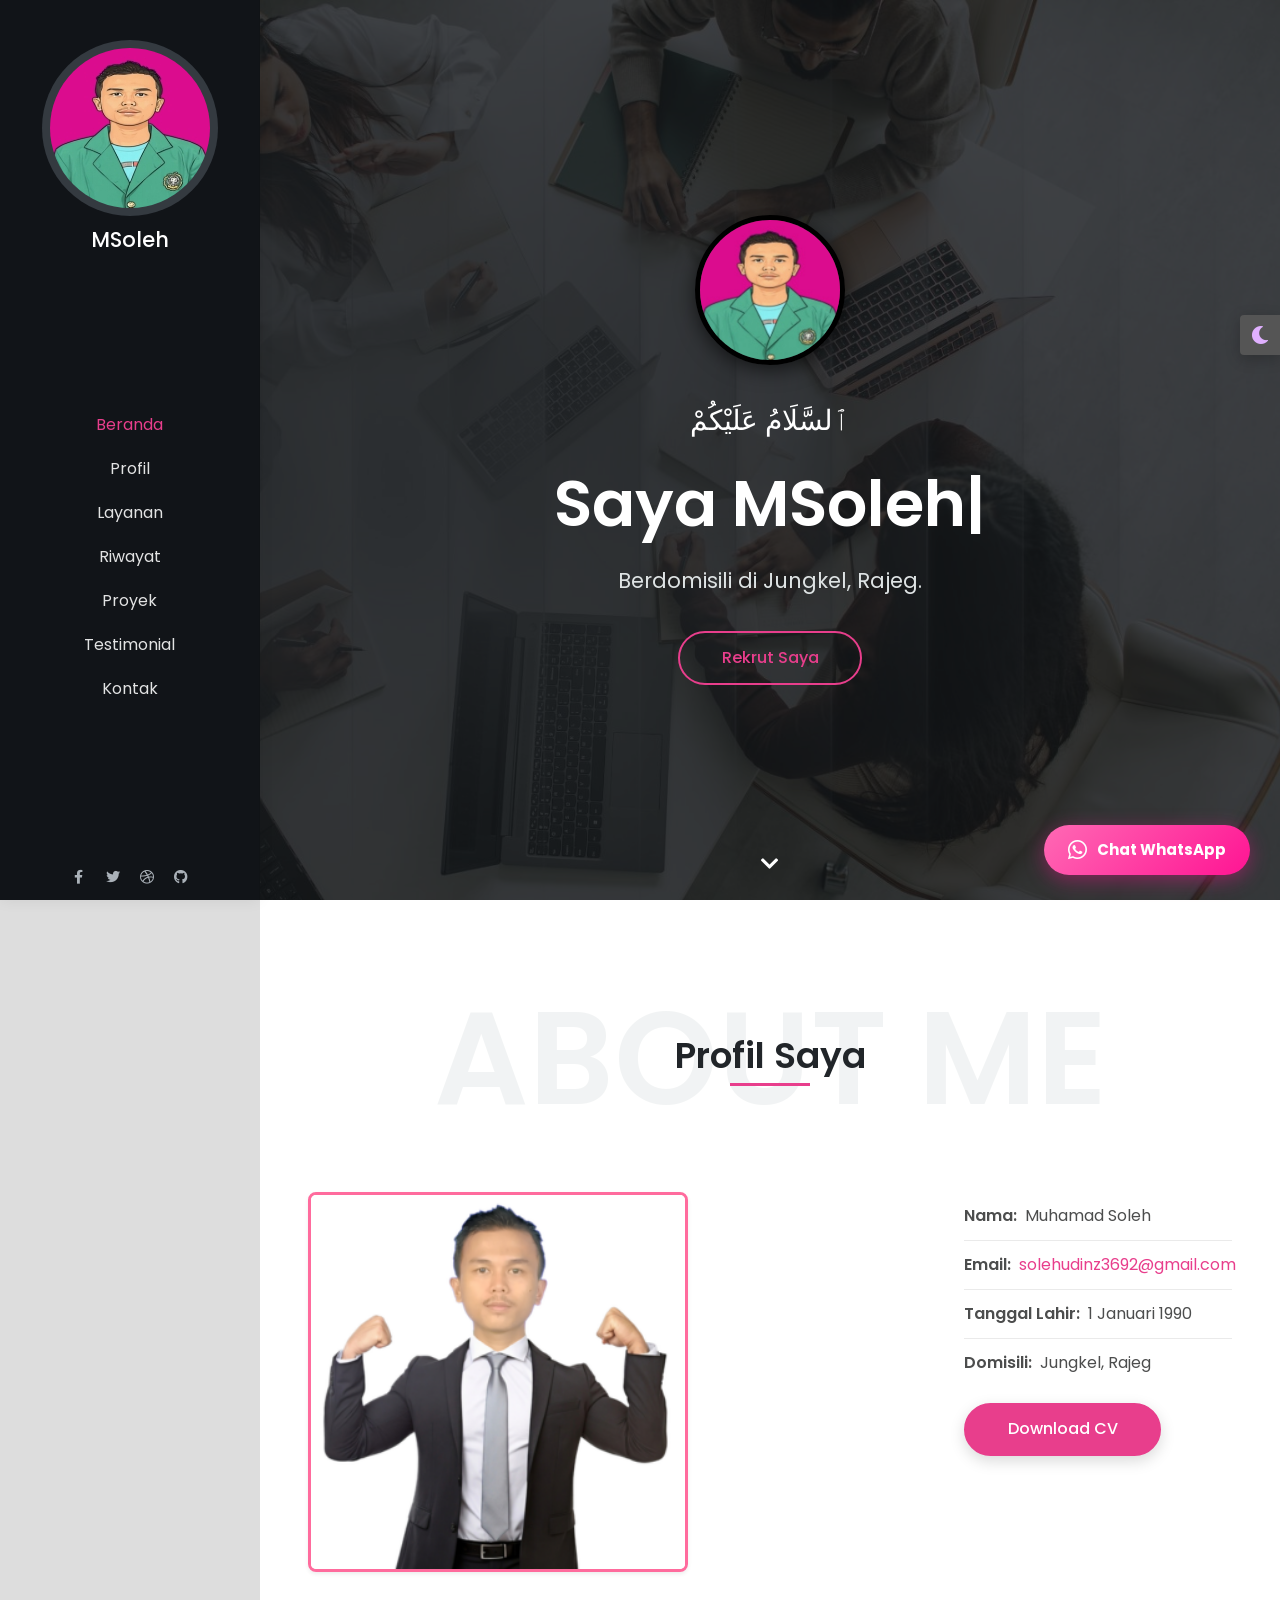
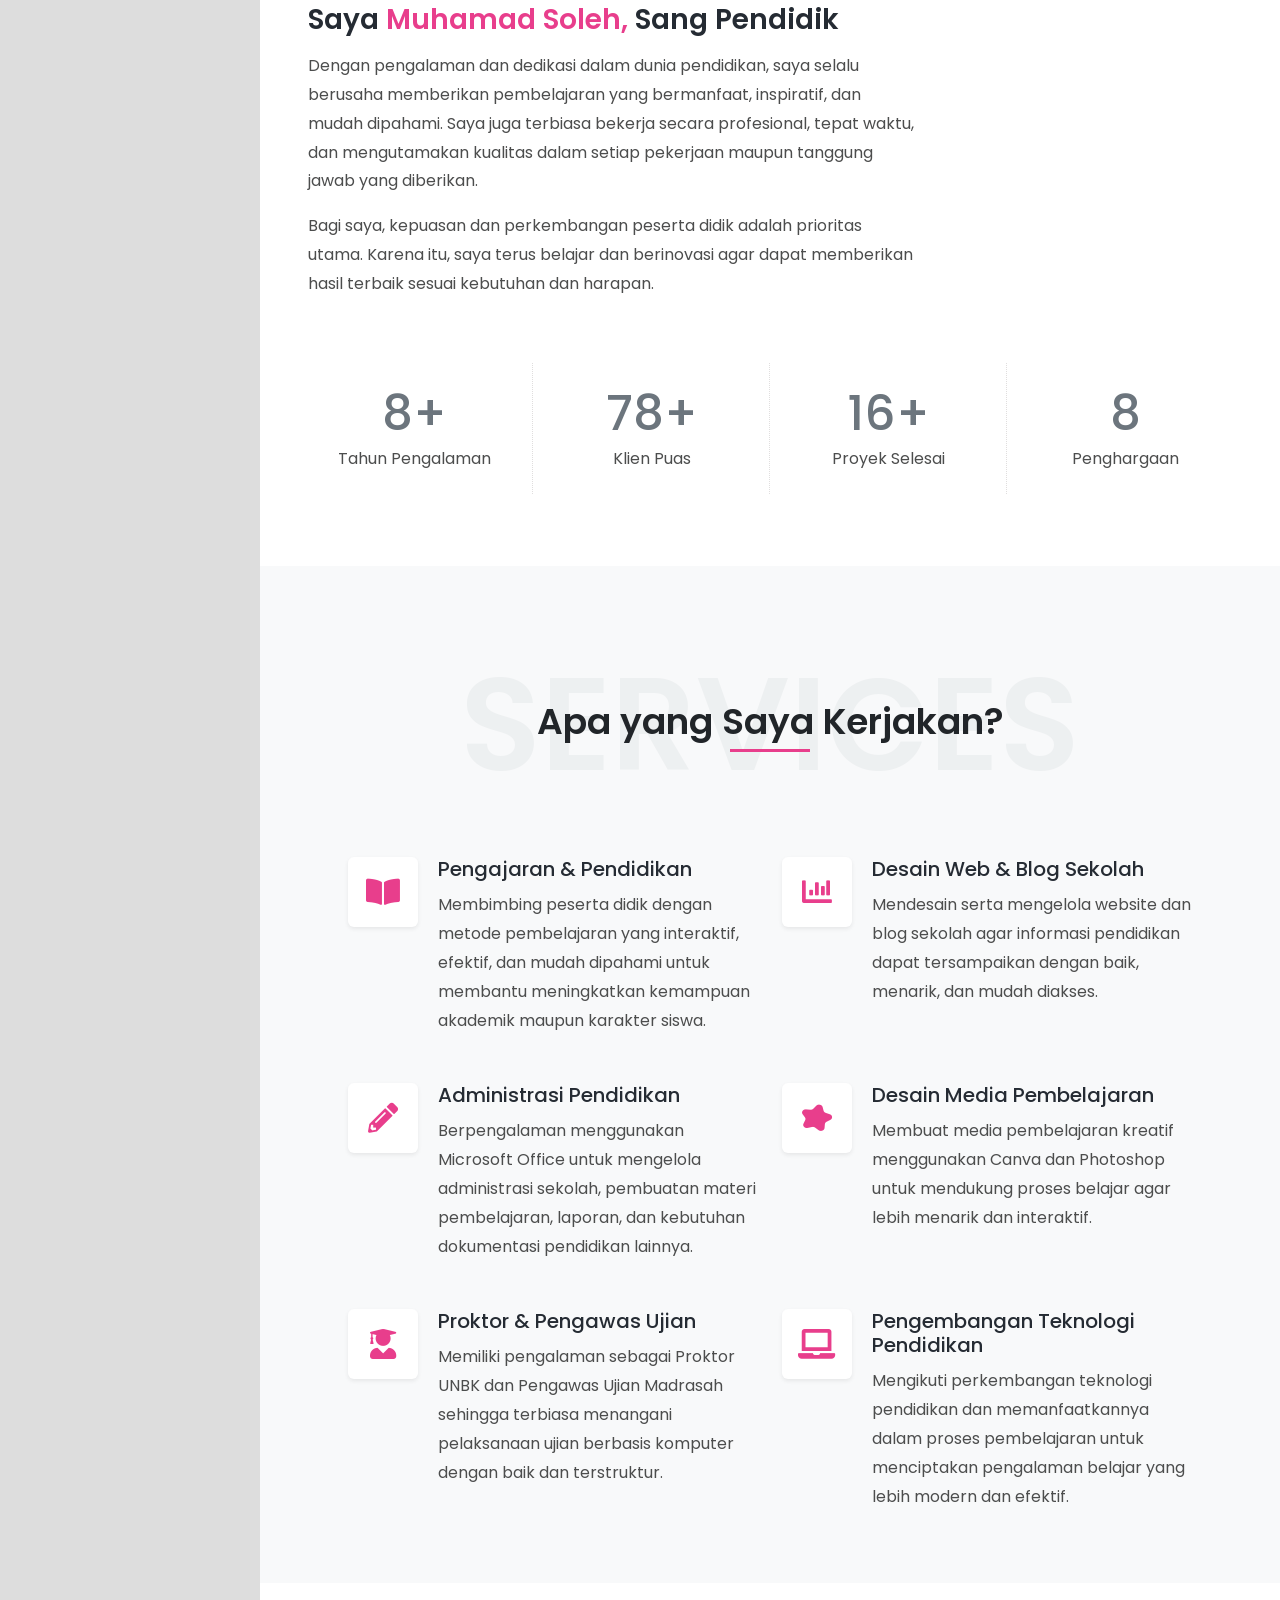
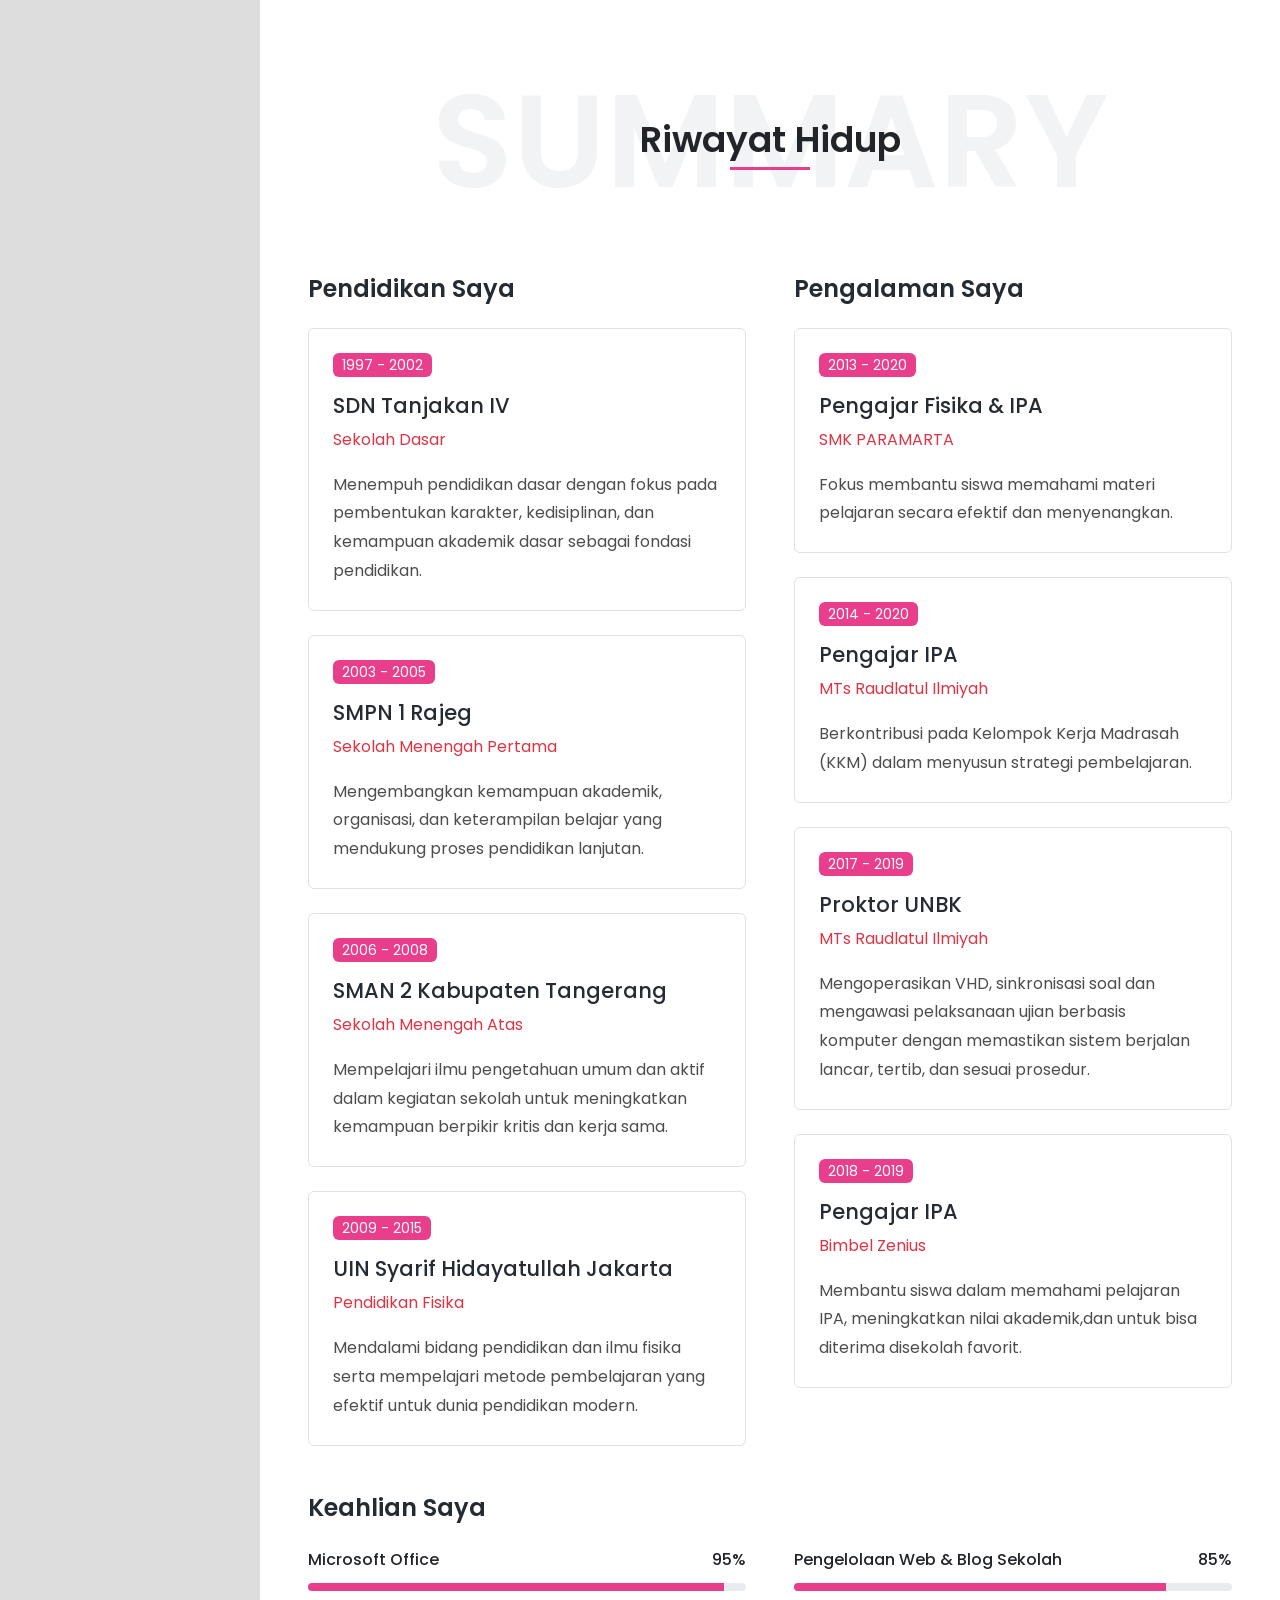
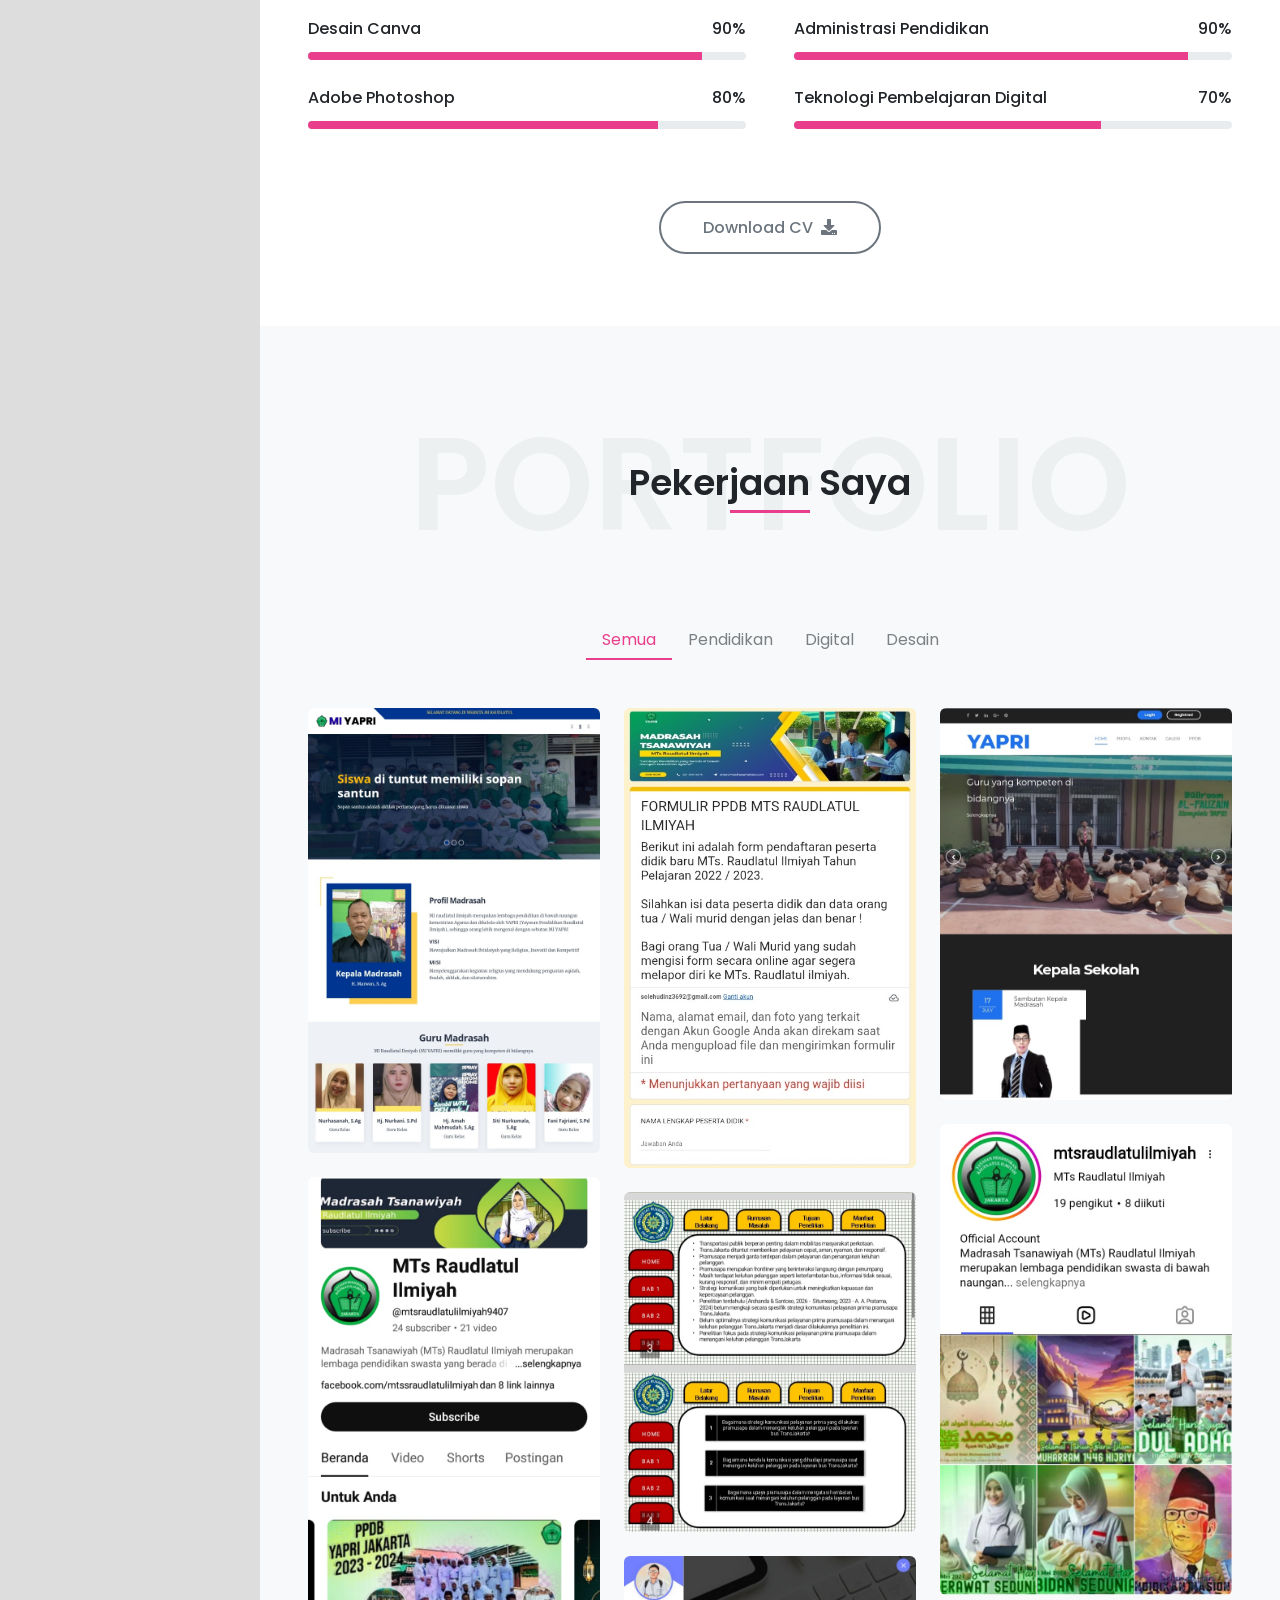
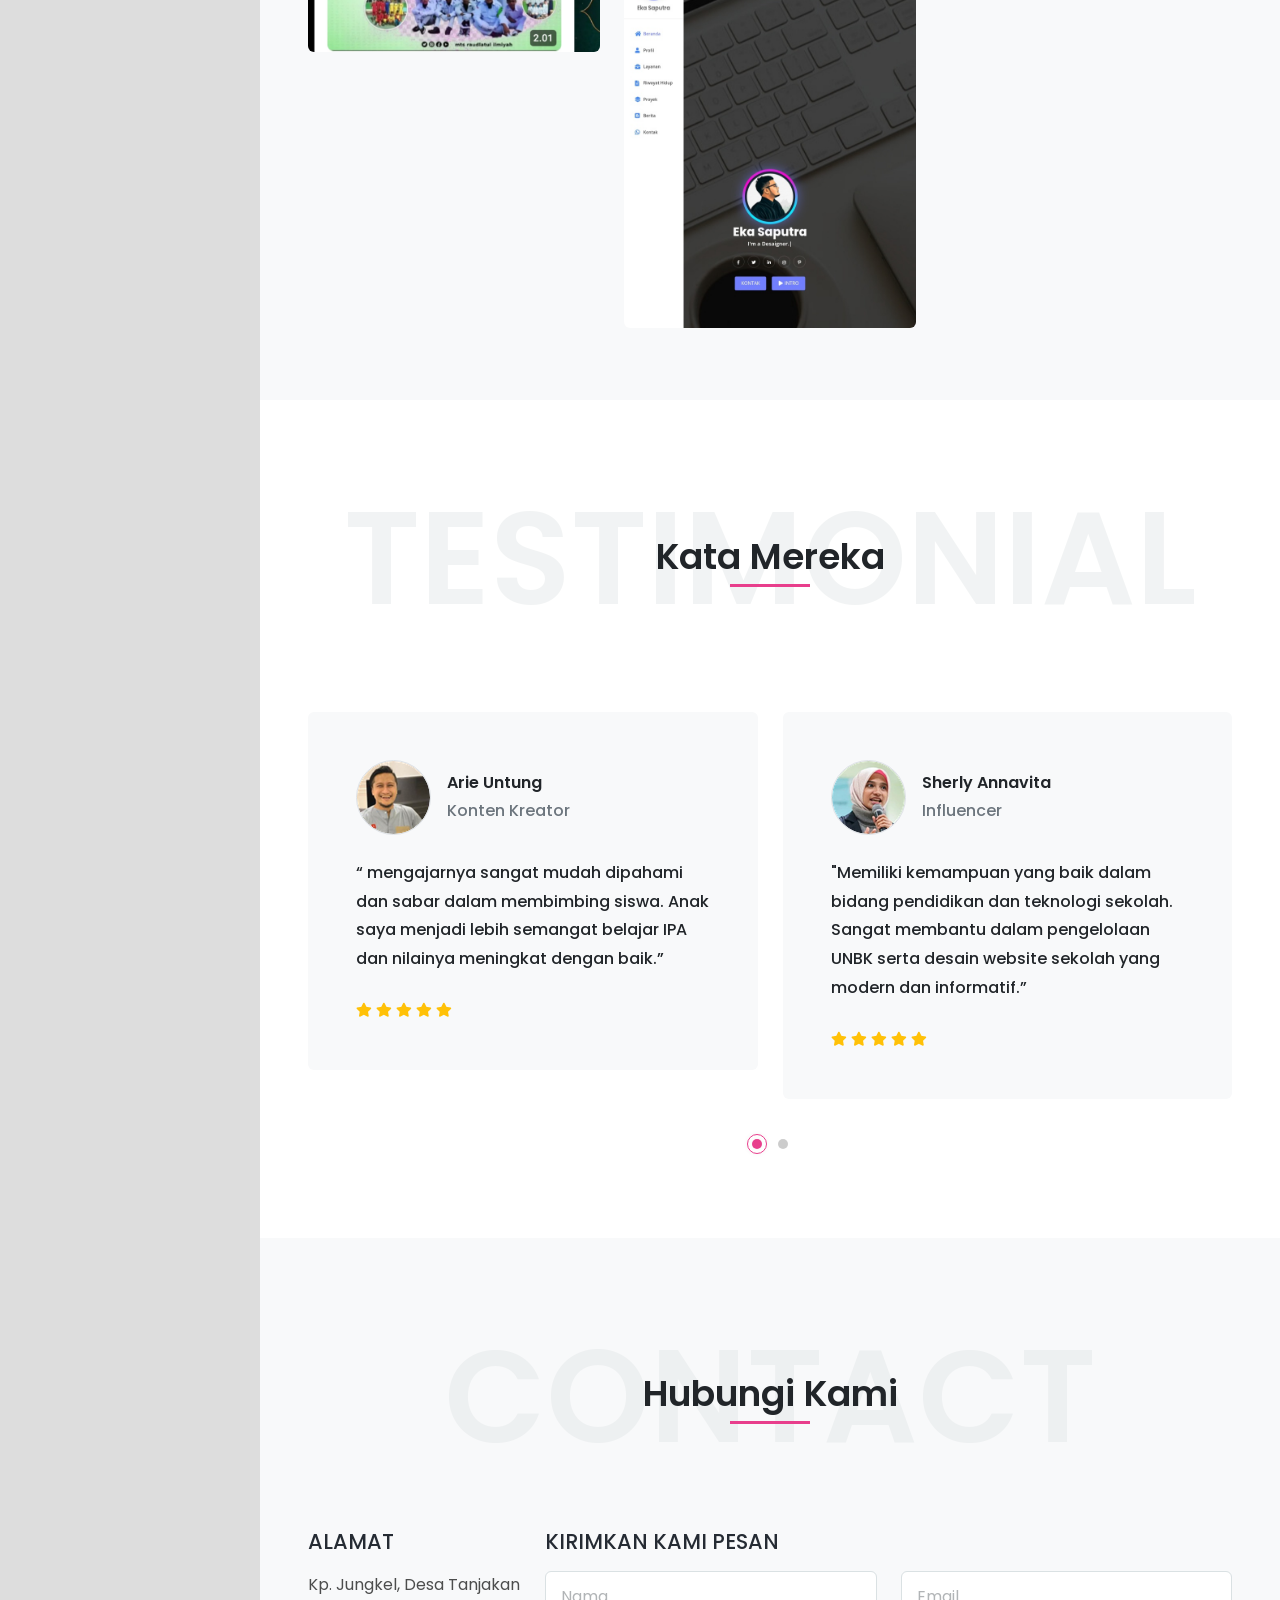
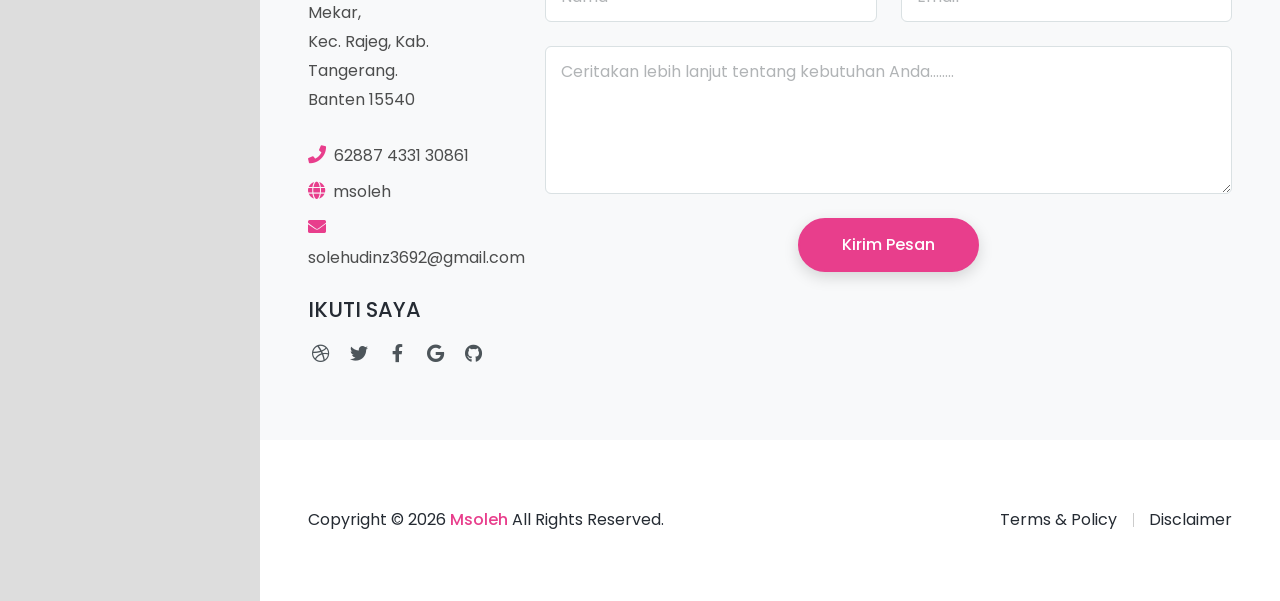
==== commit 6d42c48a: "Update index.html" ====
--- a/index.html
+++ b/index.html
@@ -22,6 +22,8 @@
 <link rel="stylesheet" type="text/css" href="vendor/owl.carousel/assets/owl.carousel.min.css" />
 <!-- Magnific Popup -->
 <link rel="stylesheet" type="text/css" href="vendor/magnific-popup/magnific-popup.min.css" />
+<!-- animasi For Profils -->
+<link rel="stylesheet" type="text/css" href="css/animation.css" />
 <!-- Custom Stylesheet -->
 <link rel="stylesheet" type="text/css" href="css/stylesheet.css" />
 </head>
@@ -100,6 +102,10 @@
         <img src="images/my_image2.png" alt="Muhamad Soleh">
         <div class="circle_bg1">
             <span></span>
+            <span></span>
+            <span></span>
+            <span></span>
+			<span></span>
             <span></span>
             <span></span>
             <span></span>
--- a/css/stylesheet.css
+++ b/css/stylesheet.css
@@ -3965,14 +3965,15 @@
 
 .circle_bg1 {
   border-radius: 100%;
-  height: 170px;
-  width: 170px;
+  height: 450px;
+  width: 450px;
   position: absolute;
   left: 50%;
   top: 50%;
+  moz-transform: translateX(-50%) translateY(-50%);
+  webkit-transform: translateX(-50%) translateY(-50%);
   transform: translateX(-50%) translateY(-50%);
   z-index: -1;
-  pointer-events: none;
 }
 
 .circle_bg1 span {
@@ -3980,21 +3981,92 @@
   position: absolute;
   inset: 0;
   border-radius: 50%;
-  transform: scale(0.1);
-  animation: ripple1 4s linear infinite;
-  background-color: rgba(255, 255, 255, 0.65);
-}
-
-.circle_bg1 span:nth-child(2) { animation-delay: 0.5s; }
-.circle_bg1 span:nth-child(3) { animation-delay: 1s; }
-.circle_bg1 span:nth-child(4) { animation-delay: 1.5s; }
-.circle_bg1 span:nth-child(5) { animation-delay: 2s; }
-.circle_bg1 span:nth-child(6) { animation-delay: 2.5s; }
-.circle_bg1 span:nth-child(7) { animation-delay: 3s; }
-.circle_bg1 span:nth-child(8) { animation-delay: 3.5s; }
-
-@keyframes ripple1 {
-  0%   { transform: scale(0.1); opacity: 1; }
-  50%  { transform: scale(0.85); opacity: 0.4; }
-  100% { transform: scale(1.5); opacity: 0; }
-}
+  moz-transform: scale(0);
+  webkit-transform: scale(0);
+  transform: scale(0);
+  webkit-animation-name: ripple1;
+  moz-animation-name: ripple1;
+  o-animation-name: ripple1;
+  animation-name: ripple1;
+  webkit-animation-duration: 4s;
+  moz-animation-duration: 4s;
+  o-animation-duration: 4s;
+  animation-duration: 4s;
+  webkit-animation-delay: 5s;
+  moz-animation-delay: 5s;
+  o-animation-delay: 5s;
+  animation-delay: 5s;
+  webkit-animation-iteration-count: infinite;
+  moz-animation-iteration-count: infinite;
+  o-animation-iteration-count: infinite;
+  animation-iteration-count: infinite;
+  webkit-animation-timing-function: linear;
+  moz-animation-timing-function: linear;
+  o-animation-timing-function: linear;
+  animation-timing-function: linear;
+  background-color: #fff;
+}
+
+.circle_bg1 span:nth-child(2) {
+	-webkit-animation-delay:4.5s;
+	-moz-animation-delay:4.5s;
+	-o-animation-delay:4.5s;
+	animation-delay:4.5s;
+}
+.circle_bg1 span:nth-child(3) {
+	-webkit-animation-delay:4s;
+	-moz-animation-delay:4s;
+	-o-animation-delay:4s;
+	animation-delay:4s;
+}
+.circle_bg1 span:nth-child(4) {
+	-webkit-animation-delay:3.5s;
+	-moz-animation-delay:3.5s;
+	-o-animation-delay:3.5s;
+	animation-delay:3.5s;
+}
+.circle_bg1 span:nth-child(5) {
+	-webkit-animation-delay:3s;
+	-moz-animation-delay:3s;
+	-o-animation-delay:3s;
+	animation-delay:3s;
+}
+.circle_bg1 span:nth-child(6) {
+	-webkit-animation-delay:2.5s;
+	-moz-animation-delay:2.5s;
+	-o-animation-delay:2.5s;
+	animation-delay:2.5s;
+}
+.circle_bg1 span:nth-child(7) {
+	-webkit-animation-delay:2s;
+	-moz-animation-delay:2s;
+	-o-animation-delay:2s;
+	animation-delay:2s;
+}
+.circle_bg1 span:nth-child(8) {
+	-webkit-animation-delay:1.5s;
+	-moz-animation-delay:1.5s;
+	-o-animation-delay:1.5s;
+	animation-delay:1.5s;
+}
+
+@-webkit-keyframes ripple1{
+  0% {-webkit-transform:scale(0.1);transform:scale(.01); opacity:1;}
+  50% {-webkit-transform:scale(.5);transform:scale(.5); opacity:0.5;}
+  100% {-webkit-transform:scale(1);transform:scale(1); opacity:0;}
+}
+@-moz-keyframes ripple1 {
+  0% {-moz-transform:scale(0.1);transform:scale(.01); opacity:1;}
+  50% {-moz-transform:scale(.5);transform:scale(.5); opacity:0.5;}
+  100% {-moz-transform:scale(1);transform:scale(1); opacity:0;}
+}
+@-o-keyframes ripple1 {
+  0% {-o-transform:scale(0.1);transform:scale(.01); opacity:1;}
+  50% {-o-transform:scale(.5);transform:scale(.5); opacity:0.5;}
+  100% {-o-transform:scale(1);transform:scale(1); opacity:0;}
+}
+@keyframes ripple1{
+  0% {transform:scale(0.1);transform:scale(0.1); opacity:1;}
+  50% {transform:scale(.5);transform:scale(.5); opacity:0.5;}
+  100% {transform:scale(1);transform:scale(1); opacity:0;}
+}
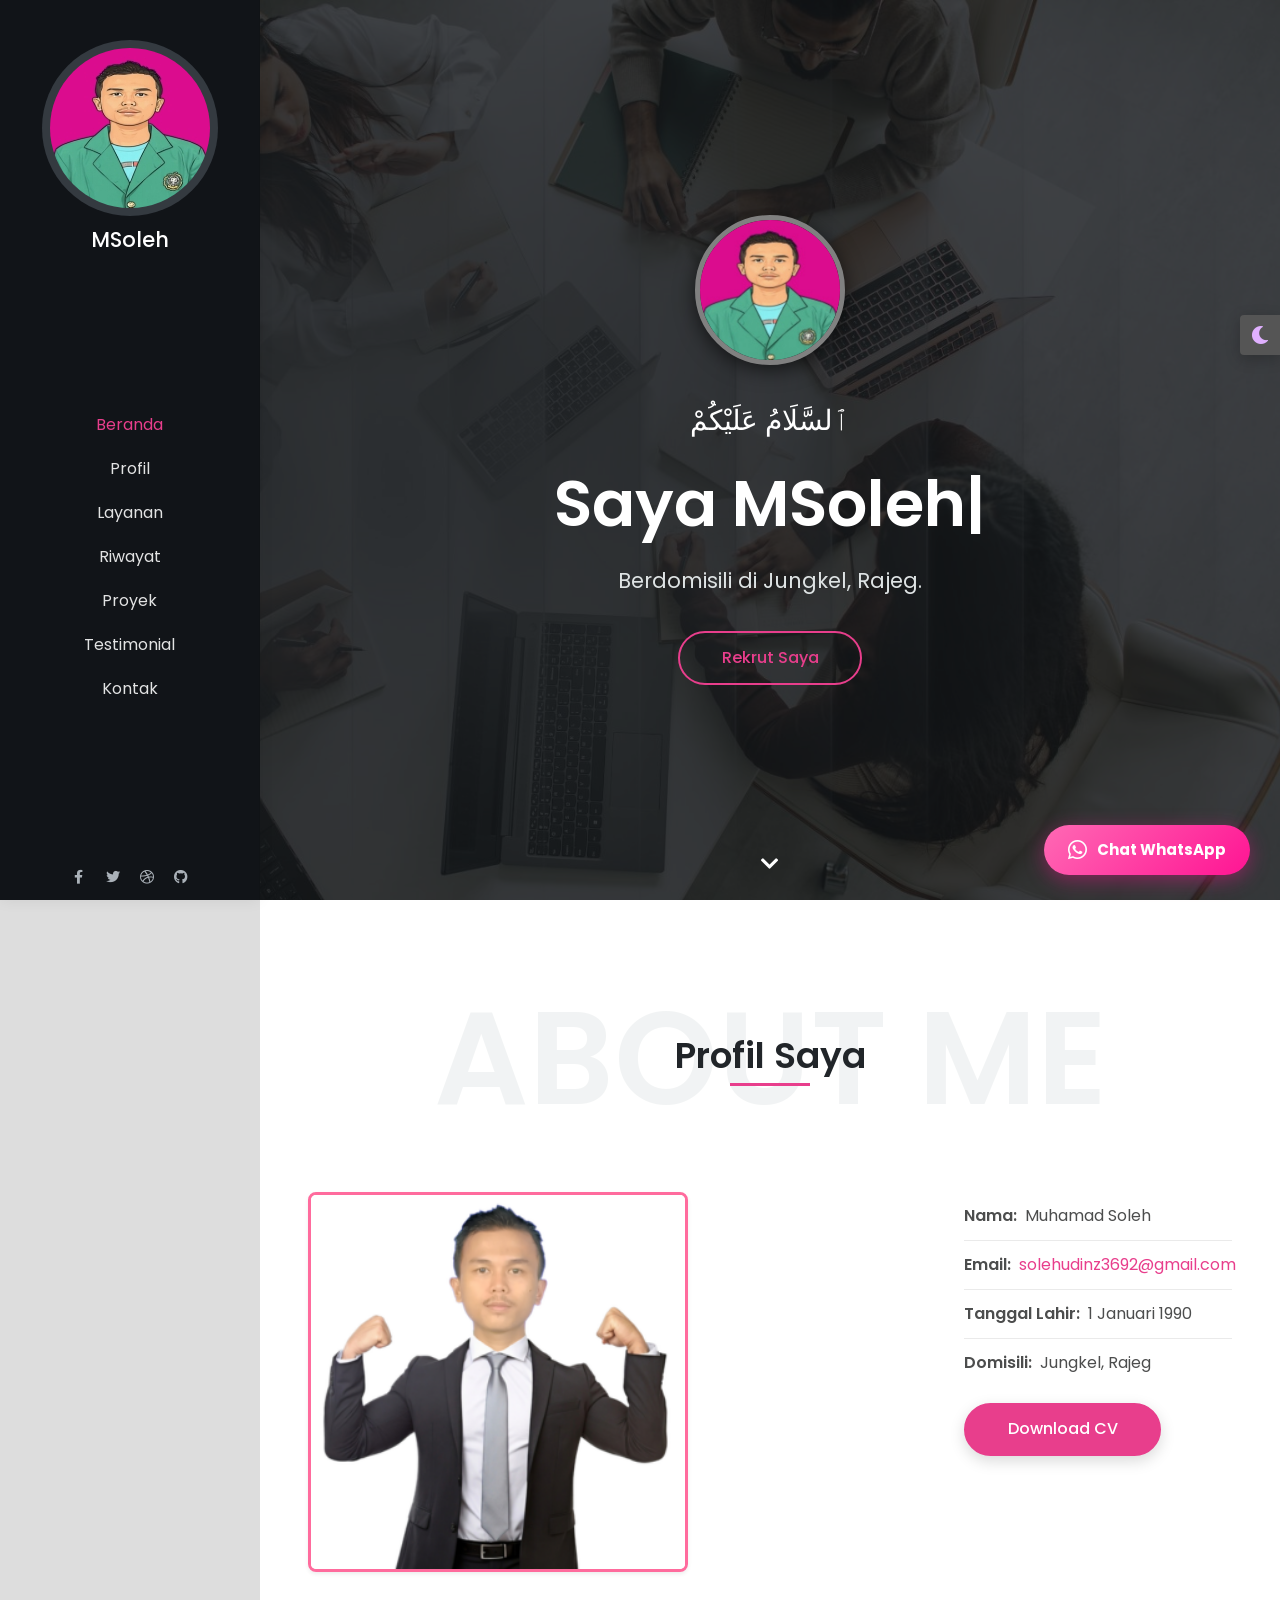
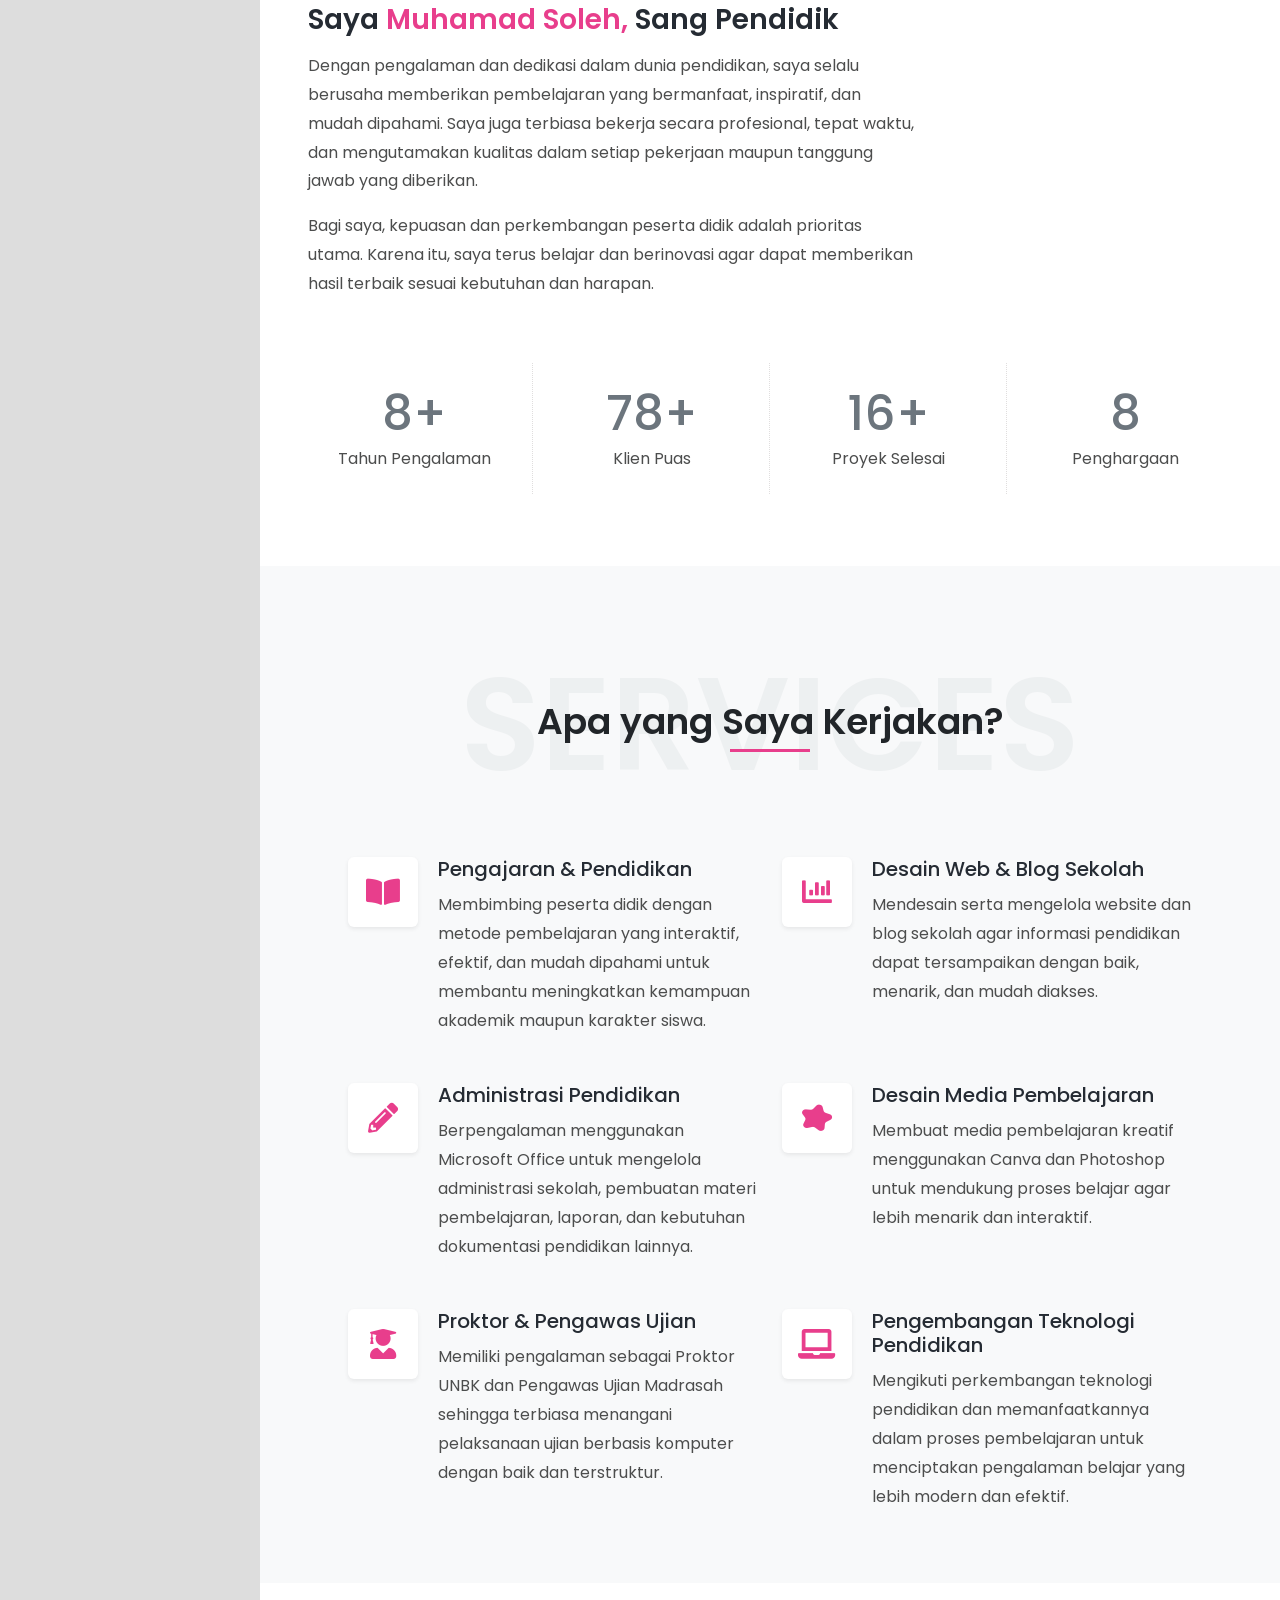
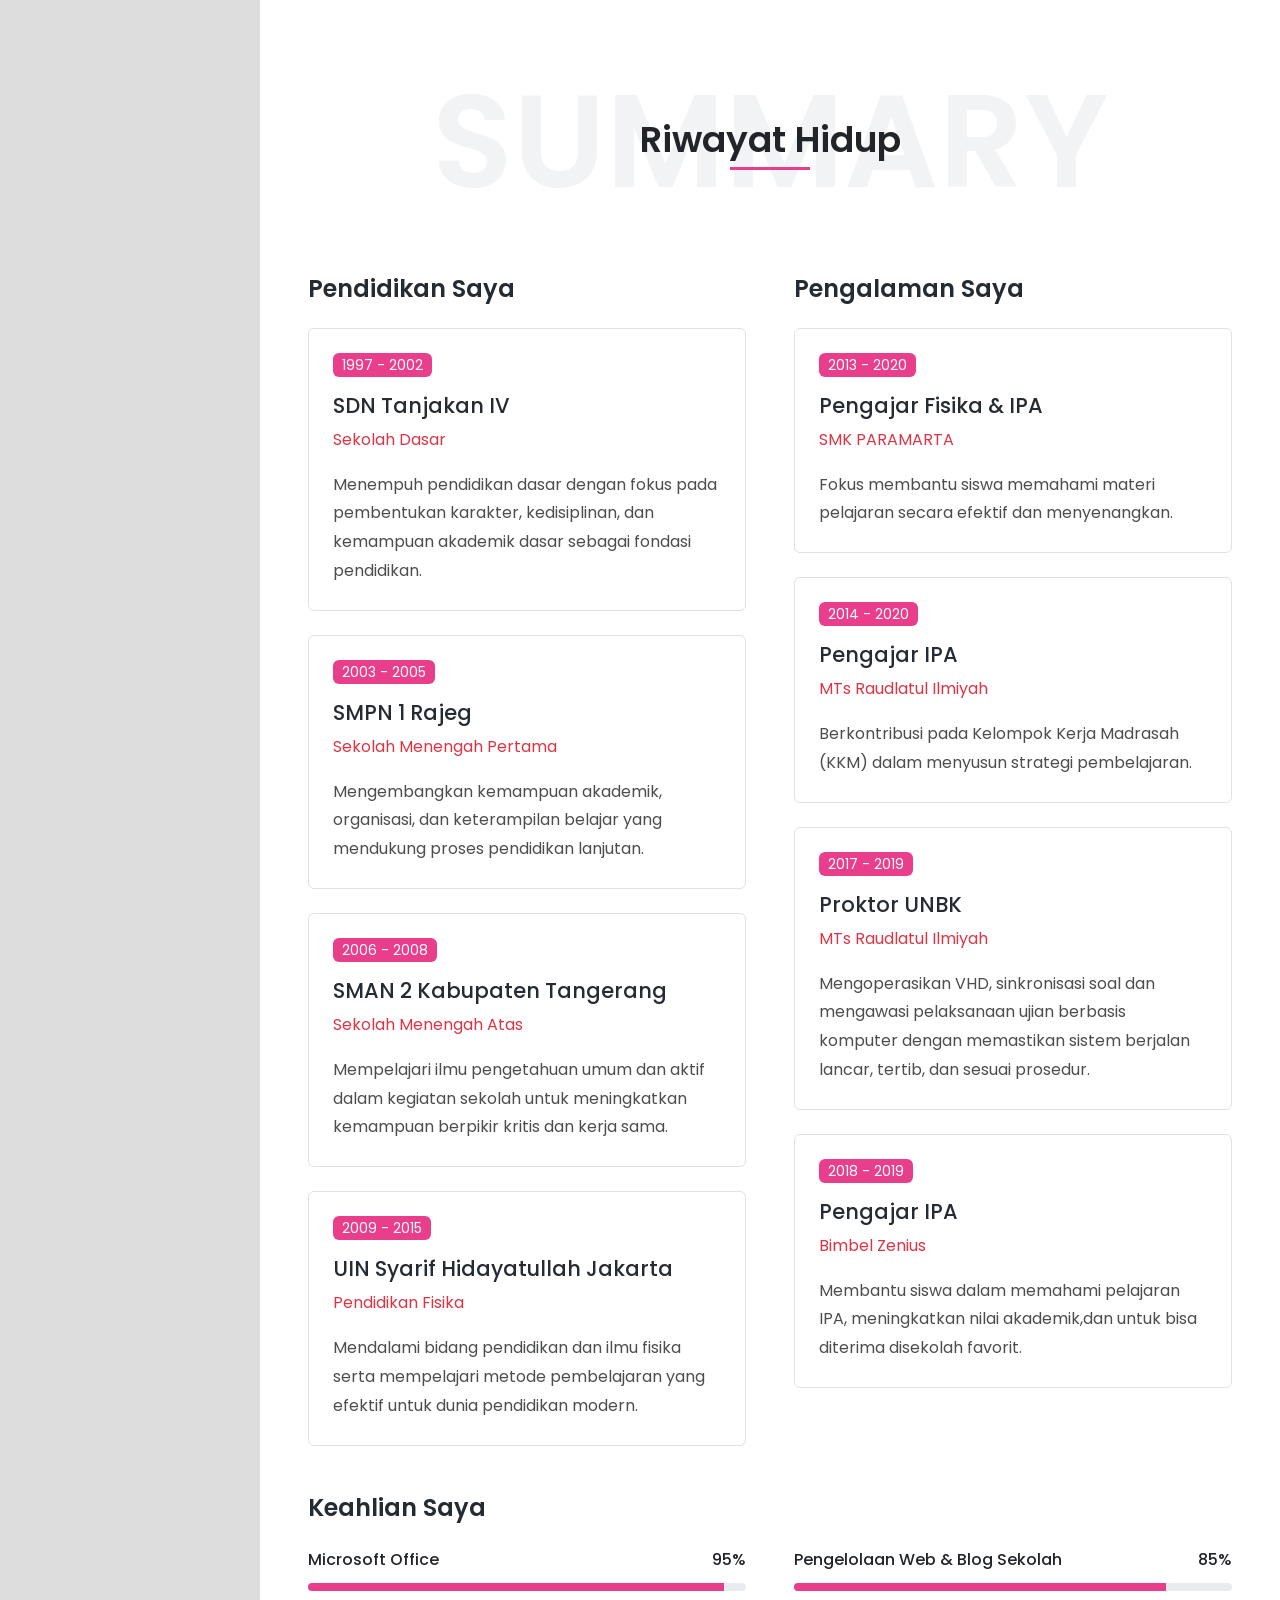
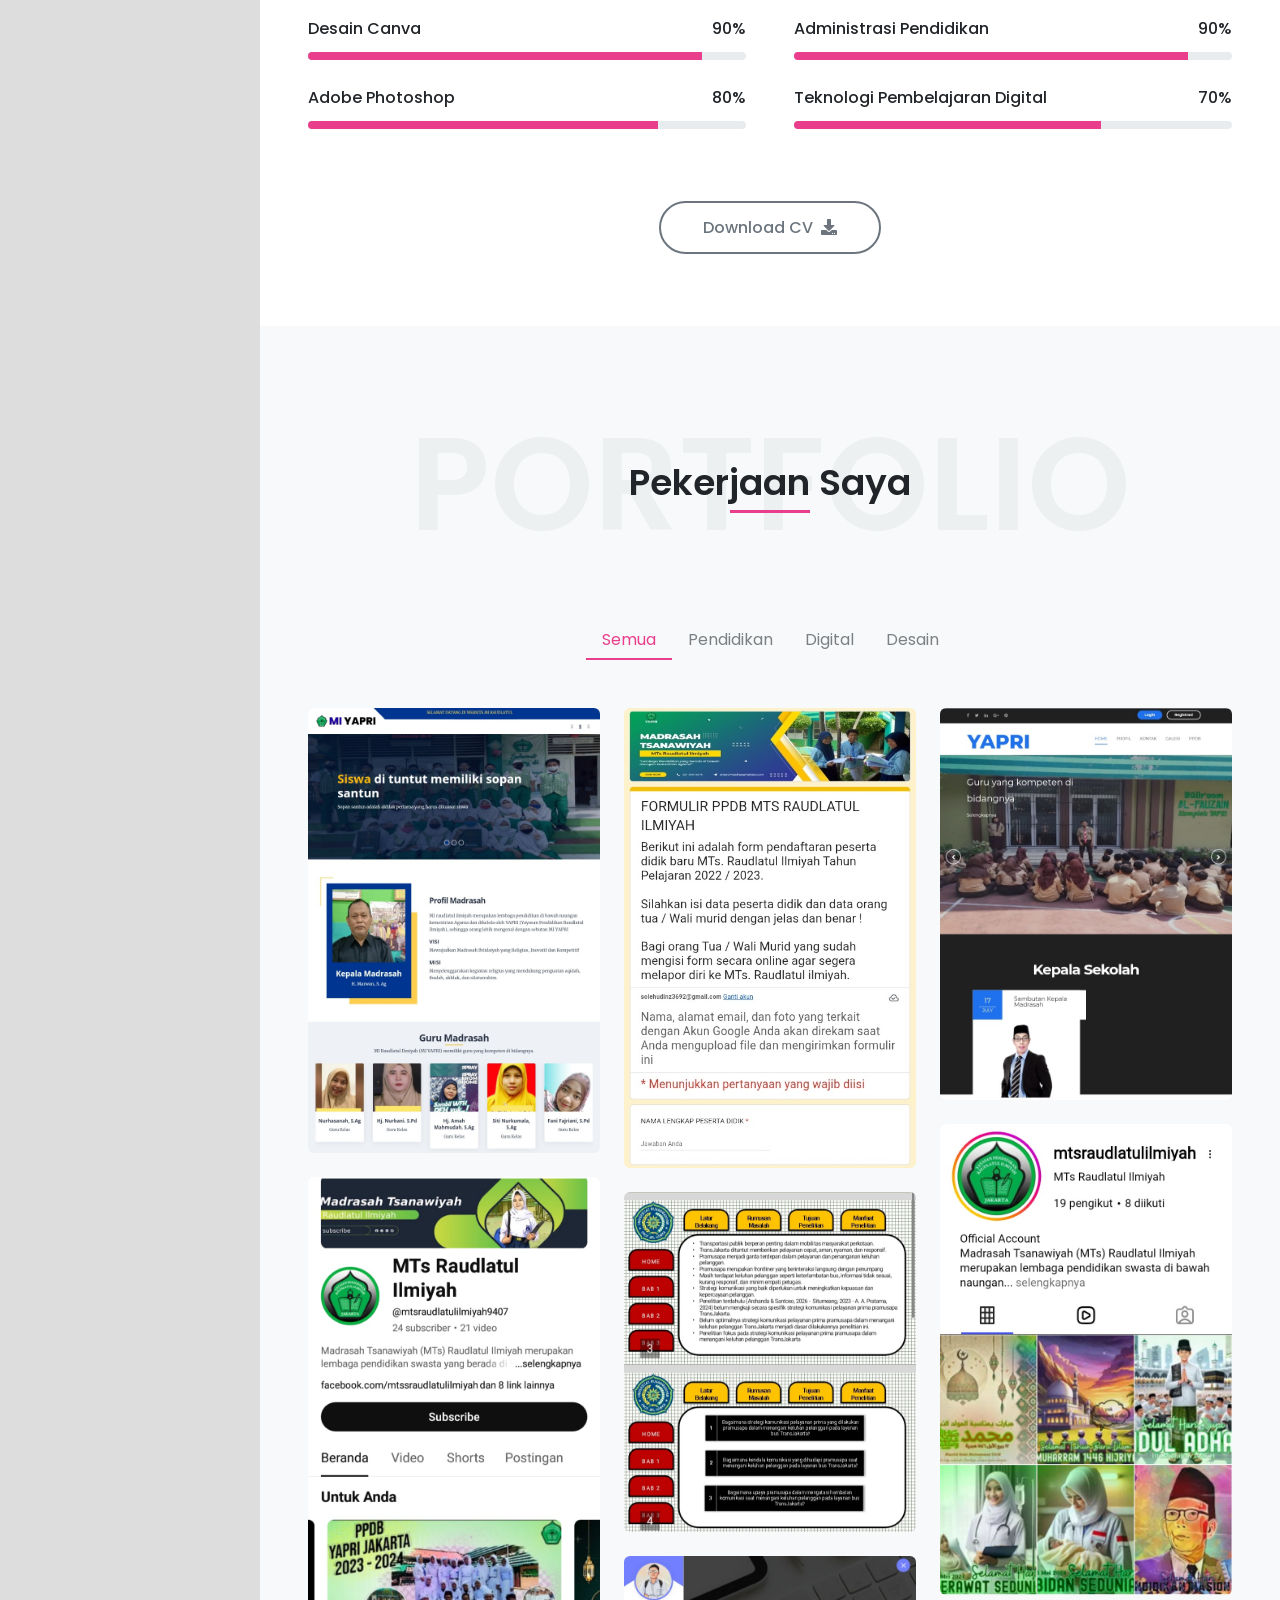
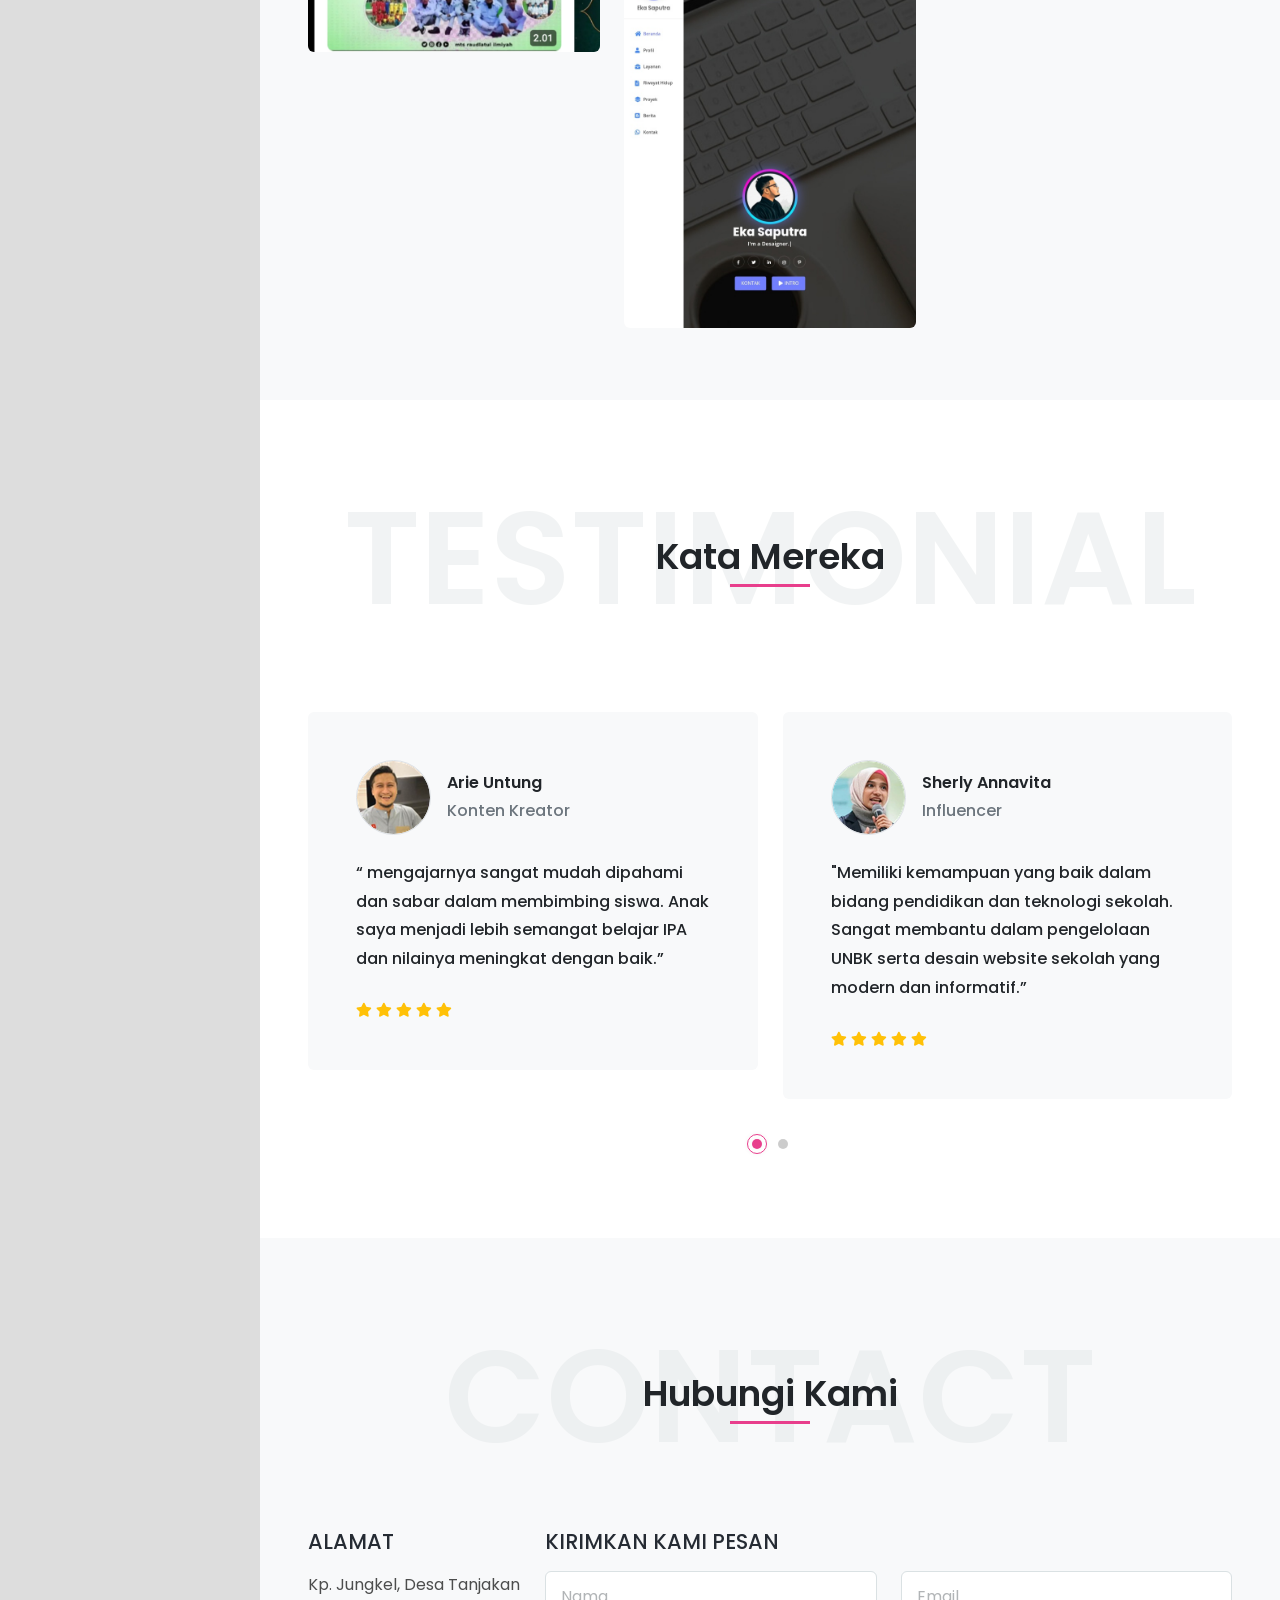
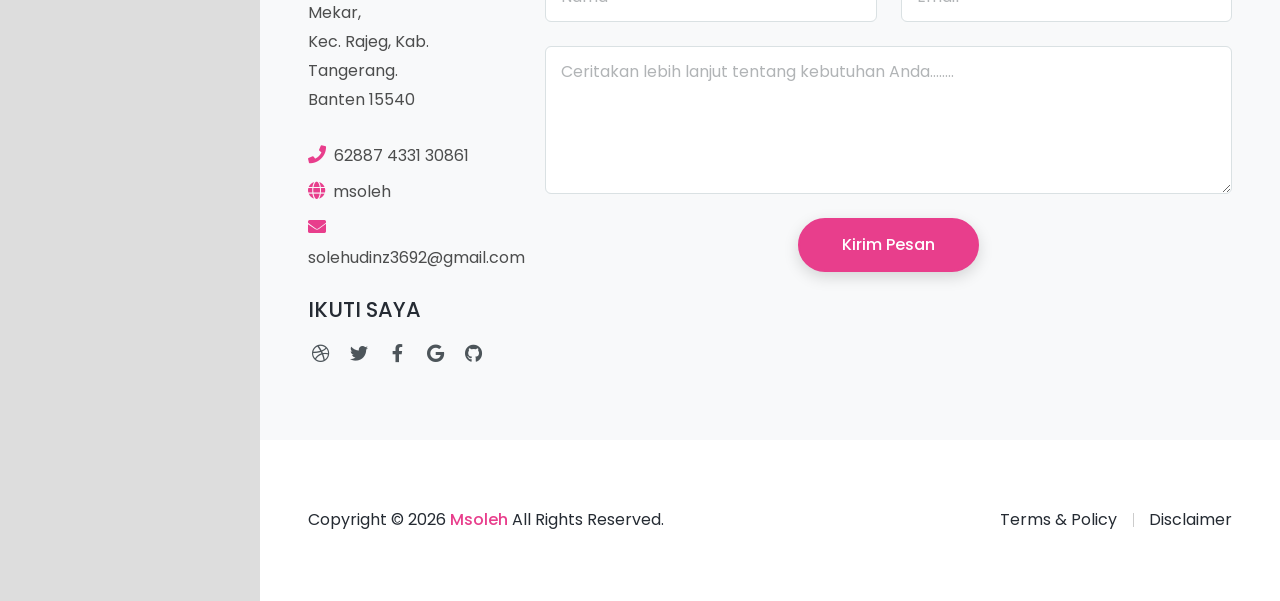
==== commit be572d3e: "Update index.html" ====
--- a/index.html
+++ b/index.html
@@ -711,51 +711,7 @@
 <i id="moonIcon" class="fas fa-moon"></i>
 <i id="sunIcon" class="fas fa-sun"></i>
 </button>
-
-<script>
-// Dark Mode Toggle dengan external dark.css
-const toggleBtn = document.getElementById('darkModeToggle');
-const html = document.documentElement;
-
-// Fungsi untuk load / unload dark.css
-function loadDarkCSS() {
-    if (!document.getElementById('dark-mode-css')) {
-        const link = document.createElement('link');
-        link.rel = 'stylesheet';
-        link.href = 'css/dark.css';
-        link.id = 'dark-mode-css';
-        document.head.appendChild(link);
-    }
-}
-
-function removeDarkCSS() {
-    const darkLink = document.getElementById('dark-mode-css');
-    if (darkLink) darkLink.remove();
-}
-
-// Cek preferensi yang tersimpan atau system preference
-if (localStorage.getItem('theme') === 'dark' || 
-   (!localStorage.getItem('theme') && window.matchMedia('(prefers-color-scheme: dark)').matches)) {
-    html.classList.add('dark');
-    toggleBtn.classList.add('dark');
-    loadDarkCSS();
-}
-
-// Toggle Function
-toggleBtn.addEventListener('click', () => {
-    html.classList.toggle('dark');
-    toggleBtn.classList.toggle('dark');
-
-    if (html.classList.contains('dark')) {
-        localStorage.setItem('theme', 'dark');
-        loadDarkCSS();
-    } else {
-        localStorage.setItem('theme', 'light');
-        removeDarkCSS();
-    }
-});
-</script>
-
+	
 <!-- Dark Mode Toggle End --> 
 
 <!-- JavaScript --> 
@@ -781,42 +737,5 @@
 <script src="vendor/magnific-popup/jquery.magnific-popup.min.js"></script> 
 <!-- Custom Script --> 
 <script src="js/theme.js"></script>
-<!-- Whatsapp Chat Widget Script -->
-<script>
-//<![CDATA[
-/* Whatsapp Chat Widget */
-$(document).on("click", "#send-it", function () {
-var a = document.getElementById("chat-input");
-if ("" != a.value) {
-var b = $("#get-number").text(),
-c = document.getElementById("chat-input").value,
-d = "https://web.whatsapp.com/send",
-e = b,
-f = "&text=" + c;
-if (/Android|webOS|iPhone|iPad|iPod|BlackBerry|IEMobile|Opera Mini/i.test(navigator.userAgent))
-var d = "whatsapp://send";
-var g = d + "?phone=" + e + f;
-window.open(g, "_blank");
-a.value = "";
-}
-}),
-
-$(document).on("click", ".informasi", function () {
-document.getElementById("get-number").innerHTML = $(this).children(".my-number").text();
-$(".start-chat,.get-new").addClass("show").removeClass("hide");
-$(".home-chat,.head-home").addClass("hide").removeClass("show");
-document.getElementById("get-nama").innerHTML = $(this).children(".info-chat").children(".chat-nama").text();
-document.getElementById("get-label").innerHTML = $(this).children(".info-chat").children(".chat-label").text();
-}),
-
-$(document).on("click", ".close-chat", function () {
-$("#whatsapp-chat").addClass("hide").removeClass("show");
-}),
-
-$(document).on("click", ".msolehshow-chat", function () {
-$("#whatsapp-chat").addClass("show").removeClass("hide");
-});
-//]]>
-</script>
 </body>
 </html>
--- a/css/animation.css
+++ b/css/animation.css
@@ -0,0 +1,626 @@
+.fadeIn {
+  -webkit-animation-name: fadeIn;
+  animation-name: fadeIn;
+}
+
+@-webkit-keyframes fadeInDown {
+  0% {
+    opacity: 0;
+    -webkit-transform: translateY(-20px);
+    transform: translateY(-20px);
+  }
+
+  100% {
+    opacity: 1;
+    -webkit-transform: translateY(0);
+    transform: translateY(0);
+  }
+}
+
+@keyframes fadeInDown {
+  0% {
+    opacity: 0;
+    -webkit-transform: translateY(-20px);
+    -ms-transform: translateY(-20px);
+    transform: translateY(-20px);
+  }
+
+  100% {
+    opacity: 1;
+    -webkit-transform: translateY(0);
+    -ms-transform: translateY(0);
+    transform: translateY(0);
+  }
+}
+
+.fadeInDown {
+  -webkit-animation-name: fadeInDown;
+  animation-name: fadeInDown;
+}
+
+@-webkit-keyframes fadeInDownBig {
+  0% {
+    opacity: 0;
+    -webkit-transform: translateY(-2000px);
+    transform: translateY(-2000px);
+  }
+
+  100% {
+    opacity: 1;
+    -webkit-transform: translateY(0);
+    transform: translateY(0);
+  }
+}
+
+@keyframes fadeInDownBig {
+  0% {
+    opacity: 0;
+    -webkit-transform: translateY(-2000px);
+    -ms-transform: translateY(-2000px);
+    transform: translateY(-2000px);
+  }
+
+  100% {
+    opacity: 1;
+    -webkit-transform: translateY(0);
+    -ms-transform: translateY(0);
+    transform: translateY(0);
+  }
+}
+
+.fadeInDownBig {
+  -webkit-animation-name: fadeInDownBig;
+  animation-name: fadeInDownBig;
+}
+
+@-webkit-keyframes fadeInLeft {
+  0% {
+    opacity: 0;
+    -webkit-transform: translateX(-20px);
+    transform: translateX(-20px);
+  }
+
+  100% {
+    opacity: 1;
+    -webkit-transform: translateX(0);
+    transform: translateX(0);
+  }
+}
+
+@keyframes fadeInLeft {
+  0% {
+    opacity: 0;
+    -webkit-transform: translateX(-20px);
+    -ms-transform: translateX(-20px);
+    transform: translateX(-20px);
+  }
+
+  100% {
+    opacity: 1;
+    -webkit-transform: translateX(0);
+    -ms-transform: translateX(0);
+    transform: translateX(0);
+  }
+}
+
+.fadeInLeft {
+  -webkit-animation-name: fadeInLeft;
+  animation-name: fadeInLeft;
+}
+
+@-webkit-keyframes fadeInLeftBig {
+  0% {
+    opacity: 0;
+    -webkit-transform: translateX(-2000px);
+    transform: translateX(-2000px);
+  }
+
+  100% {
+    opacity: 1;
+    -webkit-transform: translateX(0);
+    transform: translateX(0);
+  }
+}
+
+@keyframes fadeInLeftBig {
+  0% {
+    opacity: 0;
+    -webkit-transform: translateX(-2000px);
+    -ms-transform: translateX(-2000px);
+    transform: translateX(-2000px);
+  }
+
+  100% {
+    opacity: 1;
+    -webkit-transform: translateX(0);
+    -ms-transform: translateX(0);
+    transform: translateX(0);
+  }
+}
+
+.fadeInLeftBig {
+  -webkit-animation-name: fadeInLeftBig;
+  animation-name: fadeInLeftBig;
+}
+
+@-webkit-keyframes fadeInRight {
+  0% {
+    opacity: 0;
+    -webkit-transform: translateX(20px);
+    transform: translateX(20px);
+  }
+
+  100% {
+    opacity: 1;
+    -webkit-transform: translateX(0);
+    transform: translateX(0);
+  }
+}
+
+@keyframes fadeInRight {
+  0% {
+    opacity: 0;
+    -webkit-transform: translateX(20px);
+    -ms-transform: translateX(20px);
+    transform: translateX(20px);
+  }
+
+  100% {
+    opacity: 1;
+    -webkit-transform: translateX(0);
+    -ms-transform: translateX(0);
+    transform: translateX(0);
+  }
+}
+
+.fadeInRight {
+  -webkit-animation-name: fadeInRight;
+  animation-name: fadeInRight;
+}
+
+@-webkit-keyframes fadeInRightBig {
+  0% {
+    opacity: 0;
+    -webkit-transform: translateX(2000px);
+    transform: translateX(2000px);
+  }
+
+  100% {
+    opacity: 1;
+    -webkit-transform: translateX(0);
+    transform: translateX(0);
+  }
+}
+
+@keyframes fadeInRightBig {
+  0% {
+    opacity: 0;
+    -webkit-transform: translateX(2000px);
+    -ms-transform: translateX(2000px);
+    transform: translateX(2000px);
+  }
+
+  100% {
+    opacity: 1;
+    -webkit-transform: translateX(0);
+    -ms-transform: translateX(0);
+    transform: translateX(0);
+  }
+}
+
+.fadeInRightBig {
+  -webkit-animation-name: fadeInRightBig;
+  animation-name: fadeInRightBig;
+}
+
+@-webkit-keyframes fadeInUp {
+  0% {
+    opacity: 0;
+    -webkit-transform: translateY(20px);
+    transform: translateY(20px);
+  }
+
+  100% {
+    opacity: 1;
+    -webkit-transform: translateY(0);
+    transform: translateY(0);
+  }
+}
+
+@keyframes fadeInUp {
+  0% {
+    opacity: 0;
+    -webkit-transform: translateY(20px);
+    -ms-transform: translateY(20px);
+    transform: translateY(20px);
+  }
+
+  100% {
+    opacity: 1;
+    -webkit-transform: translateY(0);
+    -ms-transform: translateY(0);
+    transform: translateY(0);
+  }
+}
+
+.fadeInUp {
+  -webkit-animation-name: fadeInUp;
+  animation-name: fadeInUp;
+}
+
+@-webkit-keyframes fadeInUpBig {
+  0% {
+    opacity: 0;
+    -webkit-transform: translateY(2000px);
+    transform: translateY(2000px);
+  }
+
+  100% {
+    opacity: 1;
+    -webkit-transform: translateY(0);
+    transform: translateY(0);
+  }
+}
+
+@keyframes fadeInUpBig {
+  0% {
+    opacity: 0;
+    -webkit-transform: translateY(2000px);
+    -ms-transform: translateY(2000px);
+    transform: translateY(2000px);
+  }
+
+  100% {
+    opacity: 1;
+    -webkit-transform: translateY(0);
+    -ms-transform: translateY(0);
+    transform: translateY(0);
+  }
+}
+
+.fadeInUpBig {
+  -webkit-animation-name: fadeInUpBig;
+  animation-name: fadeInUpBig;
+}
+
+@-webkit-keyframes fadeOut {
+  0% {
+    opacity: 1;
+  }
+
+  100% {
+    opacity: 0;
+  }
+}
+
+@keyframes fadeOut {
+  0% {
+    opacity: 1;
+  }
+
+  100% {
+    opacity: 0;
+  }
+}
+
+.fadeOut {
+  -webkit-animation-name: fadeOut;
+  animation-name: fadeOut;
+}
+
+@-webkit-keyframes fadeOutDown {
+  0% {
+    opacity: 1;
+    -webkit-transform: translateY(0);
+    transform: translateY(0);
+  }
+
+  100% {
+    opacity: 0;
+    -webkit-transform: translateY(20px);
+    transform: translateY(20px);
+  }
+}
+
+@keyframes fadeOutDown {
+  0% {
+    opacity: 1;
+    -webkit-transform: translateY(0);
+    -ms-transform: translateY(0);
+    transform: translateY(0);
+  }
+
+  100% {
+    opacity: 0;
+    -webkit-transform: translateY(20px);
+    -ms-transform: translateY(20px);
+    transform: translateY(20px);
+  }
+}
+
+.fadeOutDown {
+  -webkit-animation-name: fadeOutDown;
+  animation-name: fadeOutDown;
+}
+
+@-webkit-keyframes fadeOutDownBig {
+  0% {
+    opacity: 1;
+    -webkit-transform: translateY(0);
+    transform: translateY(0);
+  }
+
+  100% {
+    opacity: 0;
+    -webkit-transform: translateY(2000px);
+    transform: translateY(2000px);
+  }
+}
+
+@keyframes fadeOutDownBig {
+  0% {
+    opacity: 1;
+    -webkit-transform: translateY(0);
+    -ms-transform: translateY(0);
+    transform: translateY(0);
+  }
+
+  100% {
+    opacity: 0;
+    -webkit-transform: translateY(2000px);
+    -ms-transform: translateY(2000px);
+    transform: translateY(2000px);
+  }
+}
+
+.fadeOutDownBig {
+  -webkit-animation-name: fadeOutDownBig;
+  animation-name: fadeOutDownBig;
+}
+
+@-webkit-keyframes fadeOutLeft {
+  0% {
+    opacity: 1;
+    -webkit-transform: translateX(0);
+    transform: translateX(0);
+  }
+
+  100% {
+    opacity: 0;
+    -webkit-transform: translateX(-20px);
+    transform: translateX(-20px);
+  }
+}
+
+@keyframes fadeOutLeft {
+  0% {
+    opacity: 1;
+    -webkit-transform: translateX(0);
+    -ms-transform: translateX(0);
+    transform: translateX(0);
+  }
+
+  100% {
+    opacity: 0;
+    -webkit-transform: translateX(-20px);
+    -ms-transform: translateX(-20px);
+    transform: translateX(-20px);
+  }
+}
+
+.fadeOutLeft {
+  -webkit-animation-name: fadeOutLeft;
+  animation-name: fadeOutLeft;
+}
+
+@-webkit-keyframes fadeOutLeftBig {
+  0% {
+    opacity: 1;
+    -webkit-transform: translateX(0);
+    transform: translateX(0);
+  }
+
+  100% {
+    opacity: 0;
+    -webkit-transform: translateX(-2000px);
+    transform: translateX(-2000px);
+  }
+}
+
+@keyframes fadeOutLeftBig {
+  0% {
+    opacity: 1;
+    -webkit-transform: translateX(0);
+    -ms-transform: translateX(0);
+    transform: translateX(0);
+  }
+
+  100% {
+    opacity: 0;
+    -webkit-transform: translateX(-2000px);
+    -ms-transform: translateX(-2000px);
+    transform: translateX(-2000px);
+  }
+}
+
+.fadeOutLeftBig {
+  -webkit-animation-name: fadeOutLeftBig;
+  animation-name: fadeOutLeftBig;
+}
+
+@-webkit-keyframes fadeOutRight {
+  0% {
+    opacity: 1;
+    -webkit-transform: translateX(0);
+    transform: translateX(0);
+  }
+
+  100% {
+    opacity: 0;
+    -webkit-transform: translateX(20px);
+    transform: translateX(20px);
+  }
+}
+
+@keyframes fadeOutRight {
+  0% {
+    opacity: 1;
+    -webkit-transform: translateX(0);
+    -ms-transform: translateX(0);
+    transform: translateX(0);
+  }
+
+  100% {
+    opacity: 0;
+    -webkit-transform: translateX(20px);
+    -ms-transform: translateX(20px);
+    transform: translateX(20px);
+  }
+}
+
+.fadeOutRight {
+  -webkit-animation-name: fadeOutRight;
+  animation-name: fadeOutRight;
+}
+
+@-webkit-keyframes fadeOutRightBig {
+  0% {
+    opacity: 1;
+    -webkit-transform: translateX(0);
+    transform: translateX(0);
+  }
+
+  100% {
+    opacity: 0;
+    -webkit-transform: translateX(2000px);
+    transform: translateX(2000px);
+  }
+}
+
+@keyframes fadeOutRightBig {
+  0% {
+    opacity: 1;
+    -webkit-transform: translateX(0);
+    -ms-transform: translateX(0);
+    transform: translateX(0);
+  }
+
+  100% {
+    opacity: 0;
+    -webkit-transform: translateX(2000px);
+    -ms-transform: translateX(2000px);
+    transform: translateX(2000px);
+  }
+}
+
+.fadeOutRightBig {
+  -webkit-animation-name: fadeOutRightBig;
+  animation-name: fadeOutRightBig;
+}
+
+@-webkit-keyframes fadeOutUp {
+  0% {
+    opacity: 1;
+    -webkit-transform: translateY(0);
+    transform: translateY(0);
+  }
+
+  100% {
+    opacity: 0;
+    -webkit-transform: translateY(-20px);
+    transform: translateY(-20px);
+  }
+}
+
+@keyframes fadeOutUp {
+  0% {
+    opacity: 1;
+    -webkit-transform: translateY(0);
+    -ms-transform: translateY(0);
+    transform: translateY(0);
+  }
+
+  100% {
+    opacity: 0;
+    -webkit-transform: translateY(-20px);
+    -ms-transform: translateY(-20px);
+    transform: translateY(-20px);
+  }
+}
+
+.fadeOutUp {
+  -webkit-animation-name: fadeOutUp;
+  animation-name: fadeOutUp;
+}
+
+@-webkit-keyframes fadeOutUpBig {
+  0% {
+    opacity: 1;
+    -webkit-transform: translateY(0);
+    transform: translateY(0);
+  }
+
+  100% {
+    opacity: 0;
+    -webkit-transform: translateY(-2000px);
+    transform: translateY(-2000px);
+  }
+}
+
+@keyframes fadeOutUpBig {
+  0% {
+    opacity: 1;
+    -webkit-transform: translateY(0);
+    -ms-transform: translateY(0);
+    transform: translateY(0);
+  }
+
+  100% {
+    opacity: 0;
+    -webkit-transform: translateY(-2000px);
+    -ms-transform: translateY(-2000px);
+    transform: translateY(-2000px);
+  }
+}
+
+.fadeOutUpBig {
+  -webkit-animation-name: fadeOutUpBig;
+  animation-name: fadeOutUpBig;
+}
+
+@-webkit-keyframes flip {
+  0% {
+    -webkit-transform: perspective(400px) translateZ(0) rotateY(0) scale(1);
+    transform: perspective(400px) translateZ(0) rotateY(0) scale(1);
+    -webkit-animation-timing-function: ease-out;
+    animation-timing-function: ease-out;
+  }
+
+  40% {
+    -webkit-transform: perspective(400px) translateZ(150px) rotateY(170deg) scale(1);
+    transform: perspective(400px) translateZ(150px) rotateY(170deg) scale(1);
+    -webkit-animation-timing-function: ease-out;
+    animation-timing-function: ease-out;
+  }
+
+  50% {
+    -webkit-transform: perspective(400px) translateZ(150px) rotateY(190deg) scale(1);
+    transform: perspective(400px) translateZ(150px) rotateY(190deg) scale(1);
+    -webkit-animation-timing-function: ease-in;
+    animation-timing-function: ease-in;
+  }
+
+  80% {
+    -webkit-transform: perspective(400px) translateZ(0) rotateY(360deg) scale(.95);
+    transform: perspective(400px) translateZ(0) rotateY(360deg) scale(.95);
+    -webkit-animation-timing-function: ease-in;
+    animation-timing-function: ease-in;
+  }
+
+  100% {
+    -webkit-transform: perspective(400px) translateZ(0) rotateY(360deg) scale(1);
+    transform: perspective(400px) translateZ(0) rotateY(360deg) scale(1);
+    -webkit-animation-timing-function: ease-in;
+    animation-timing-function: ease-in;
+  }
+}
--- a/css/stylesheet.css
+++ b/css/stylesheet.css
@@ -3955,7 +3955,7 @@
 }
 
 .image_profils img {
-  border: 5px solid #000;
+  border: 5px solid #808080;
   border-radius: 50%;
   width: 150px;
   height: 150px;
@@ -3965,8 +3965,8 @@
 
 .circle_bg1 {
   border-radius: 100%;
-  height: 450px;
-  width: 450px;
+  height: 250px;
+  width: 250px;
   position: absolute;
   left: 50%;
   top: 50%;
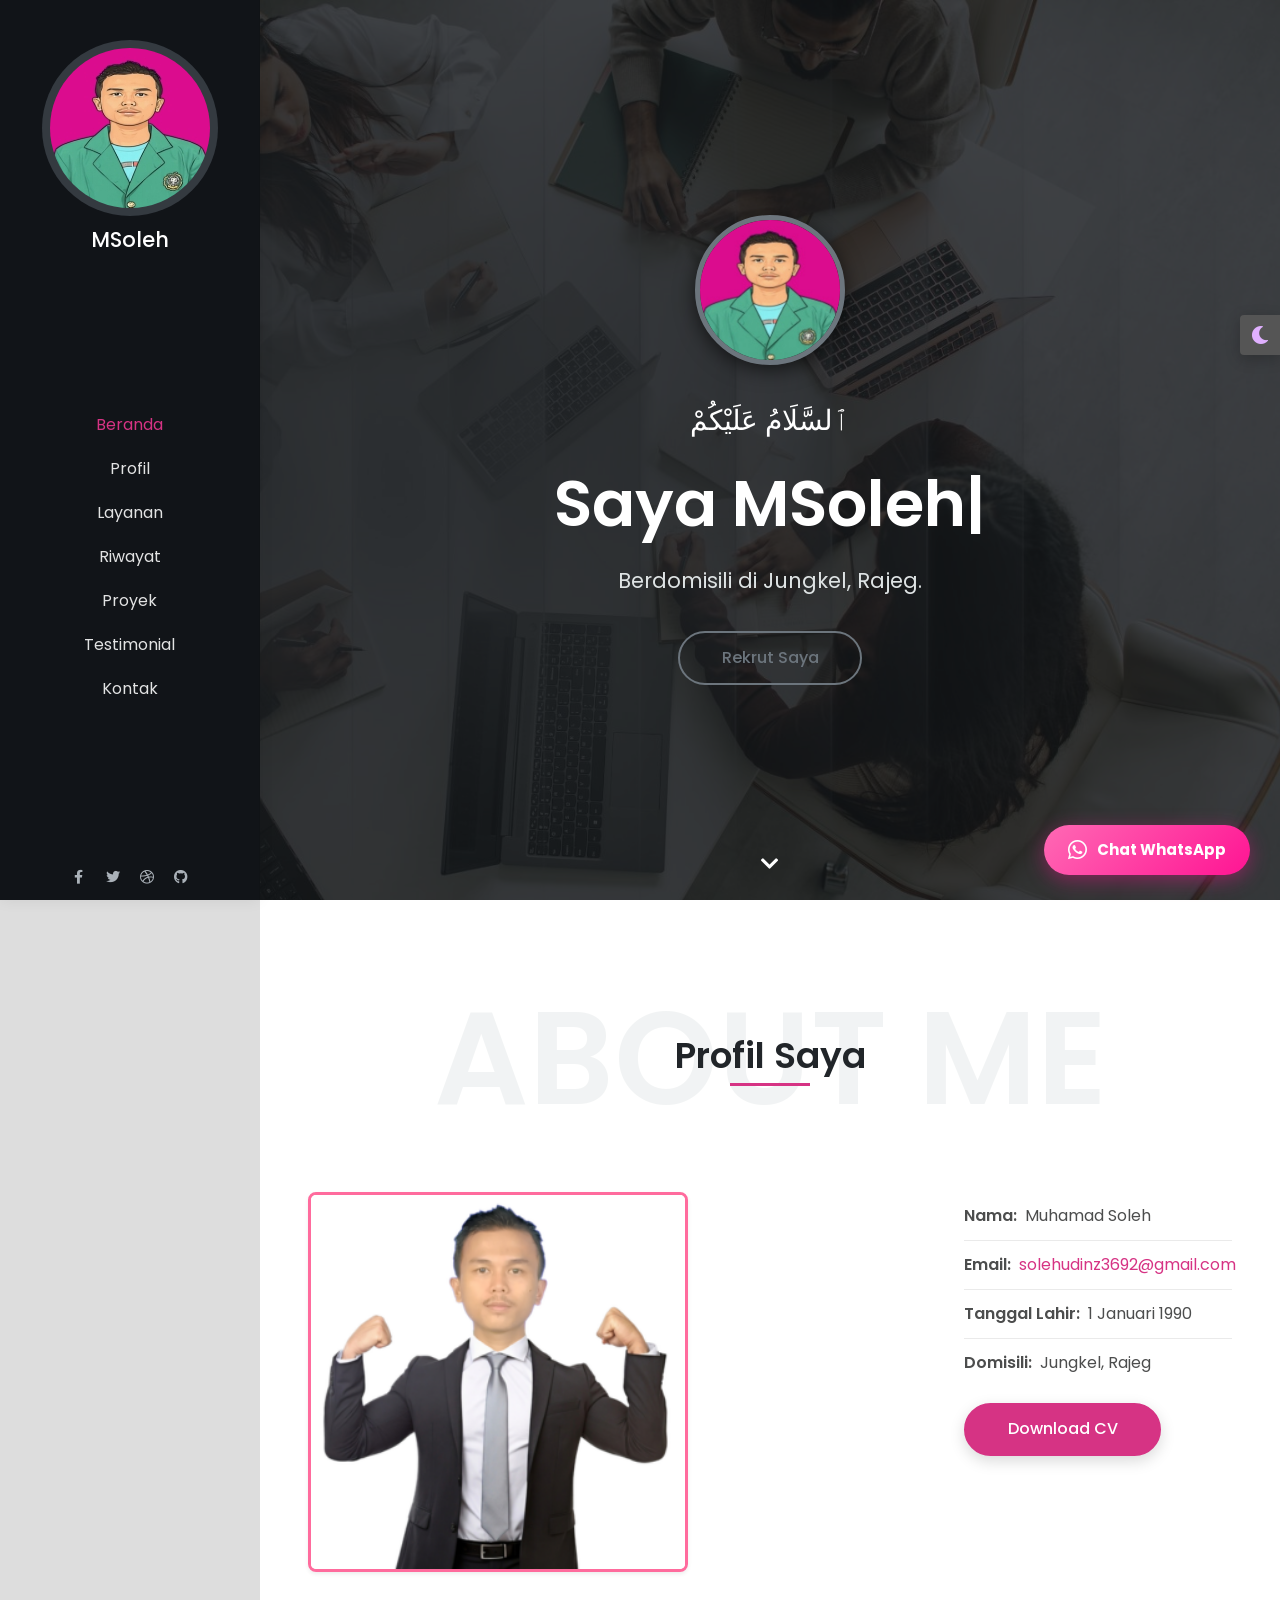
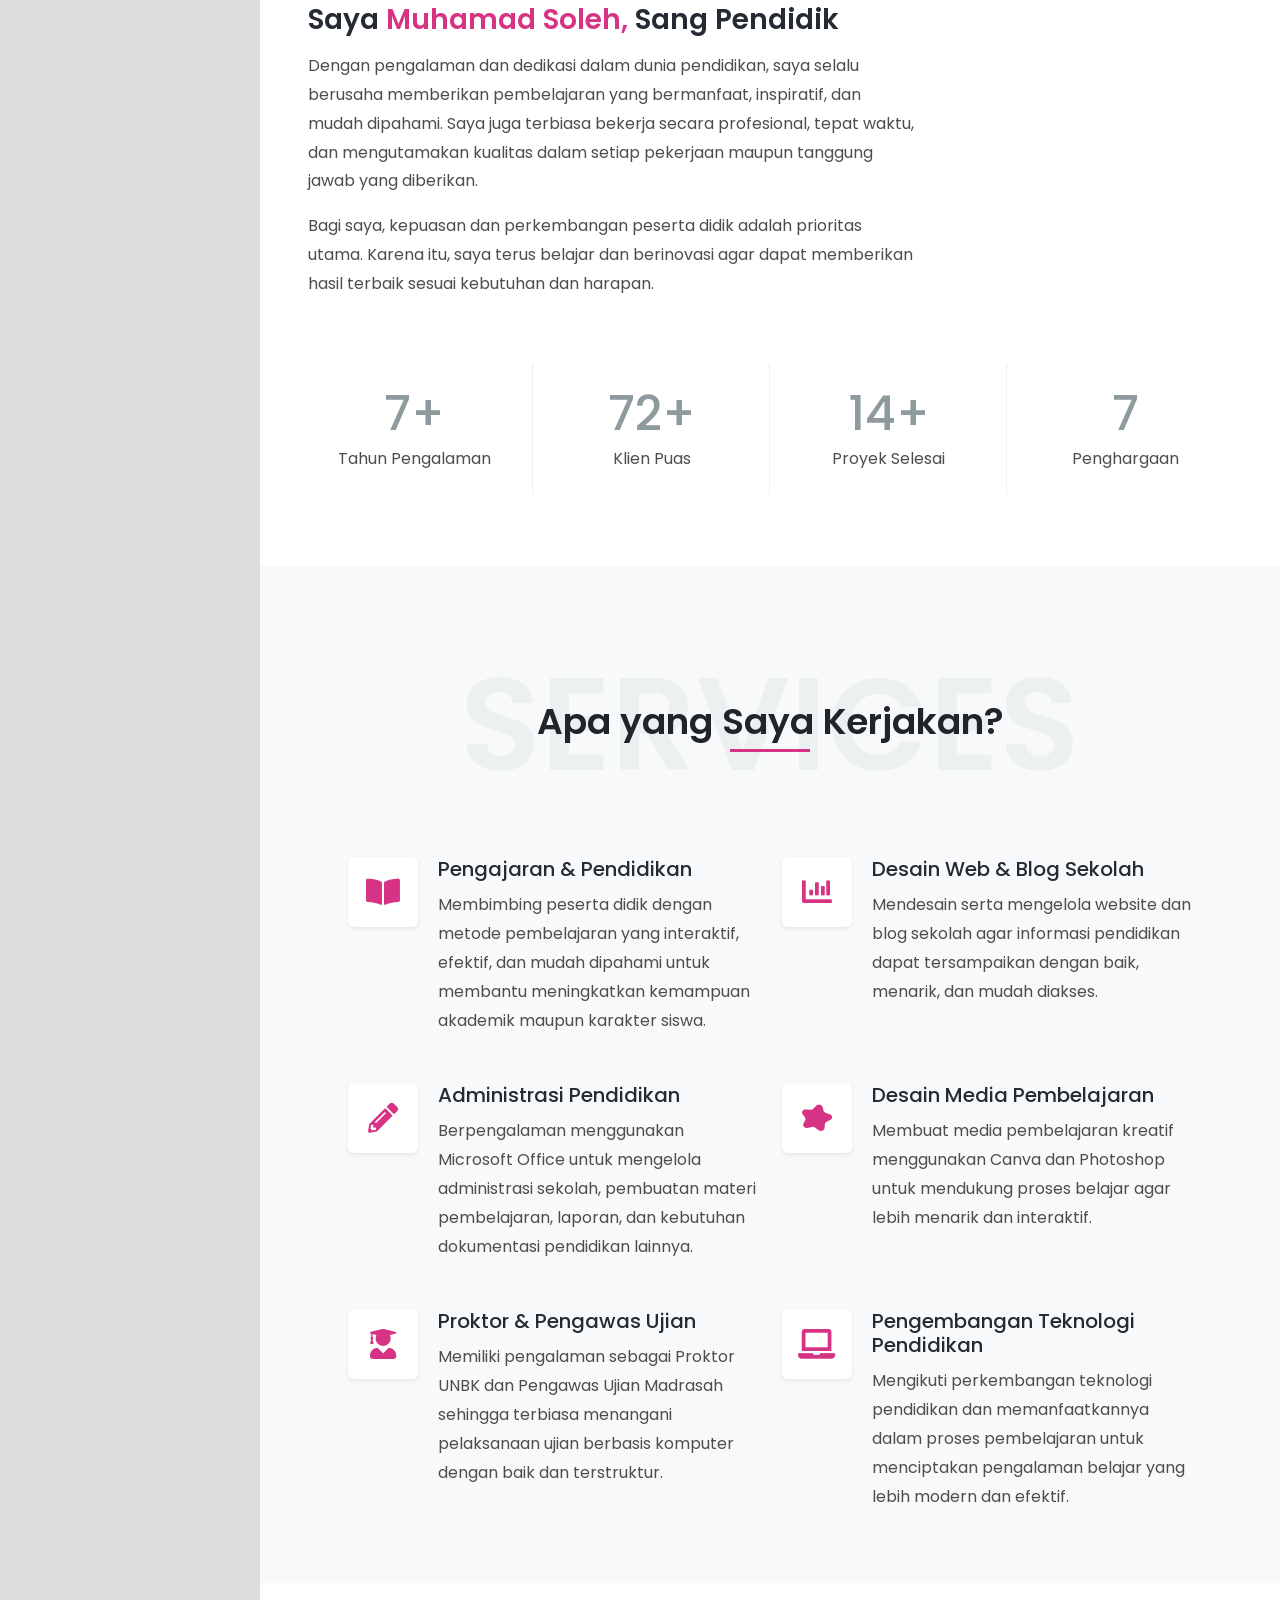
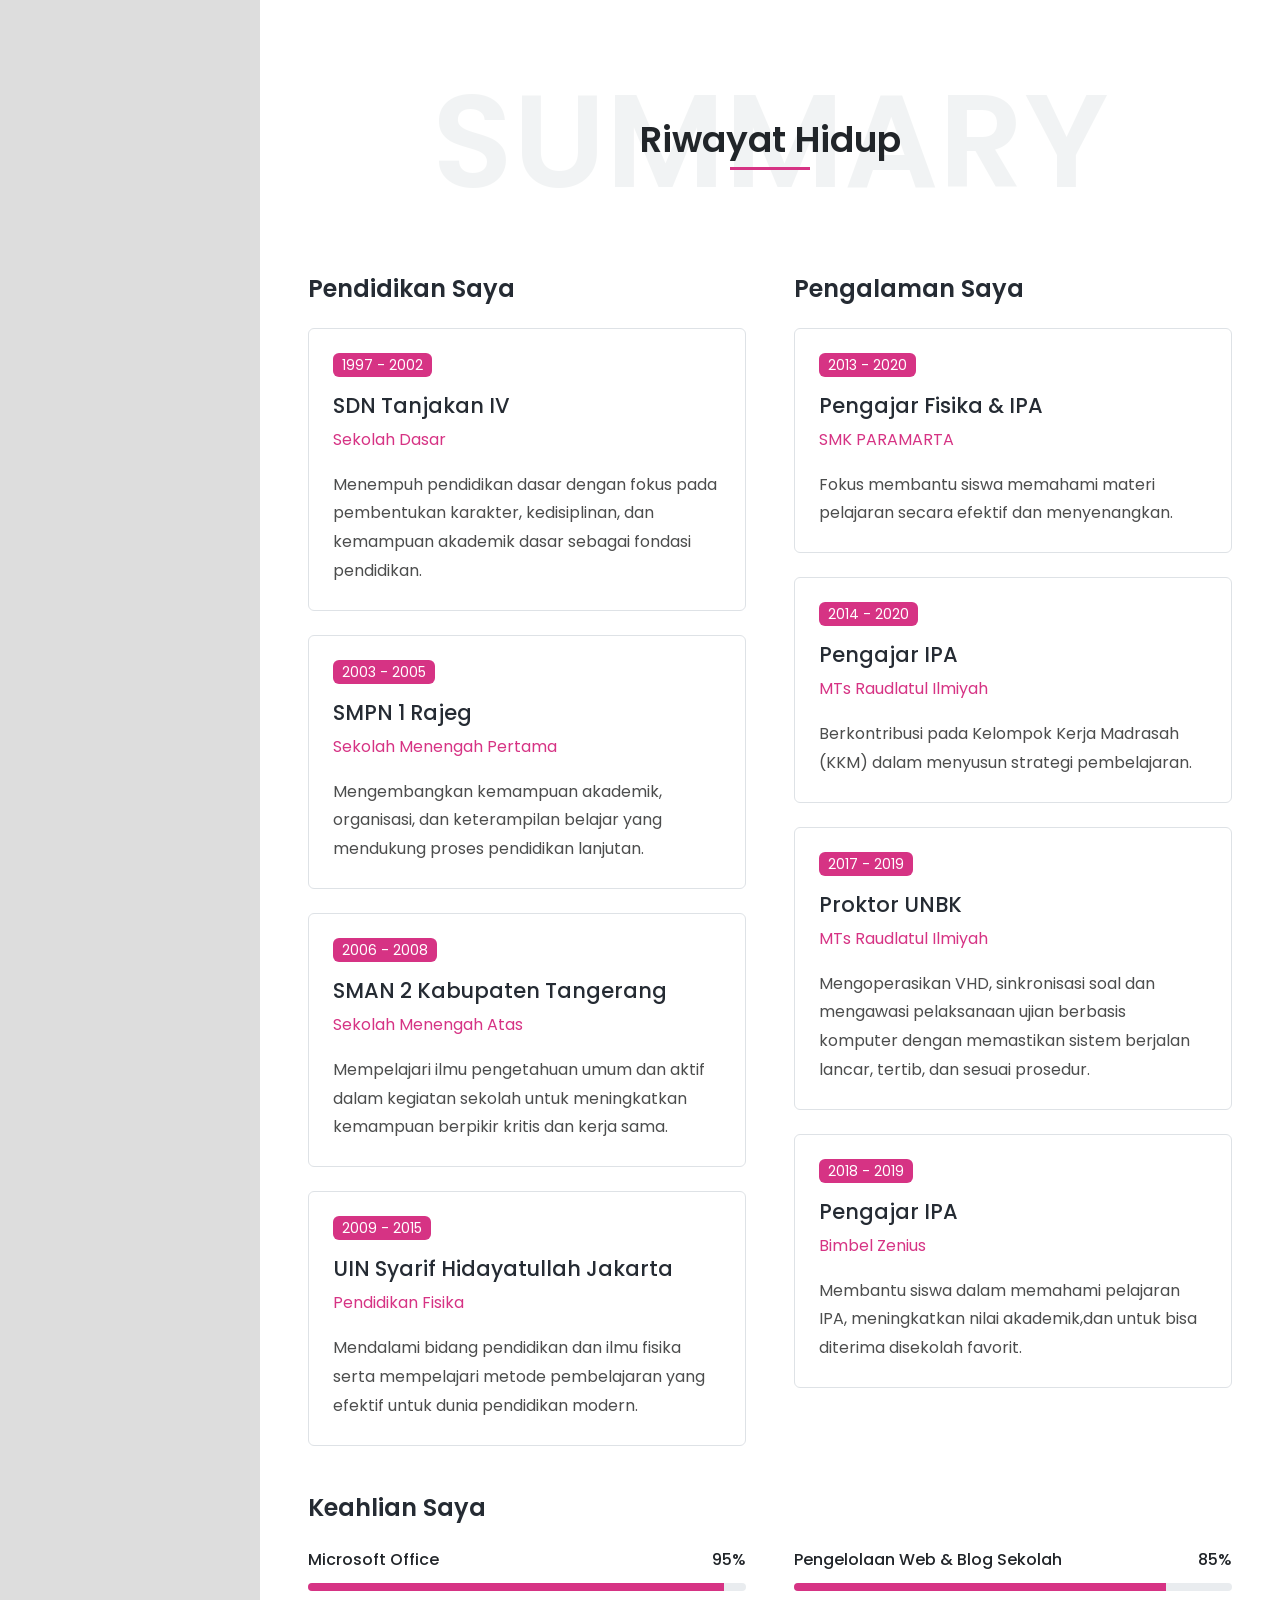
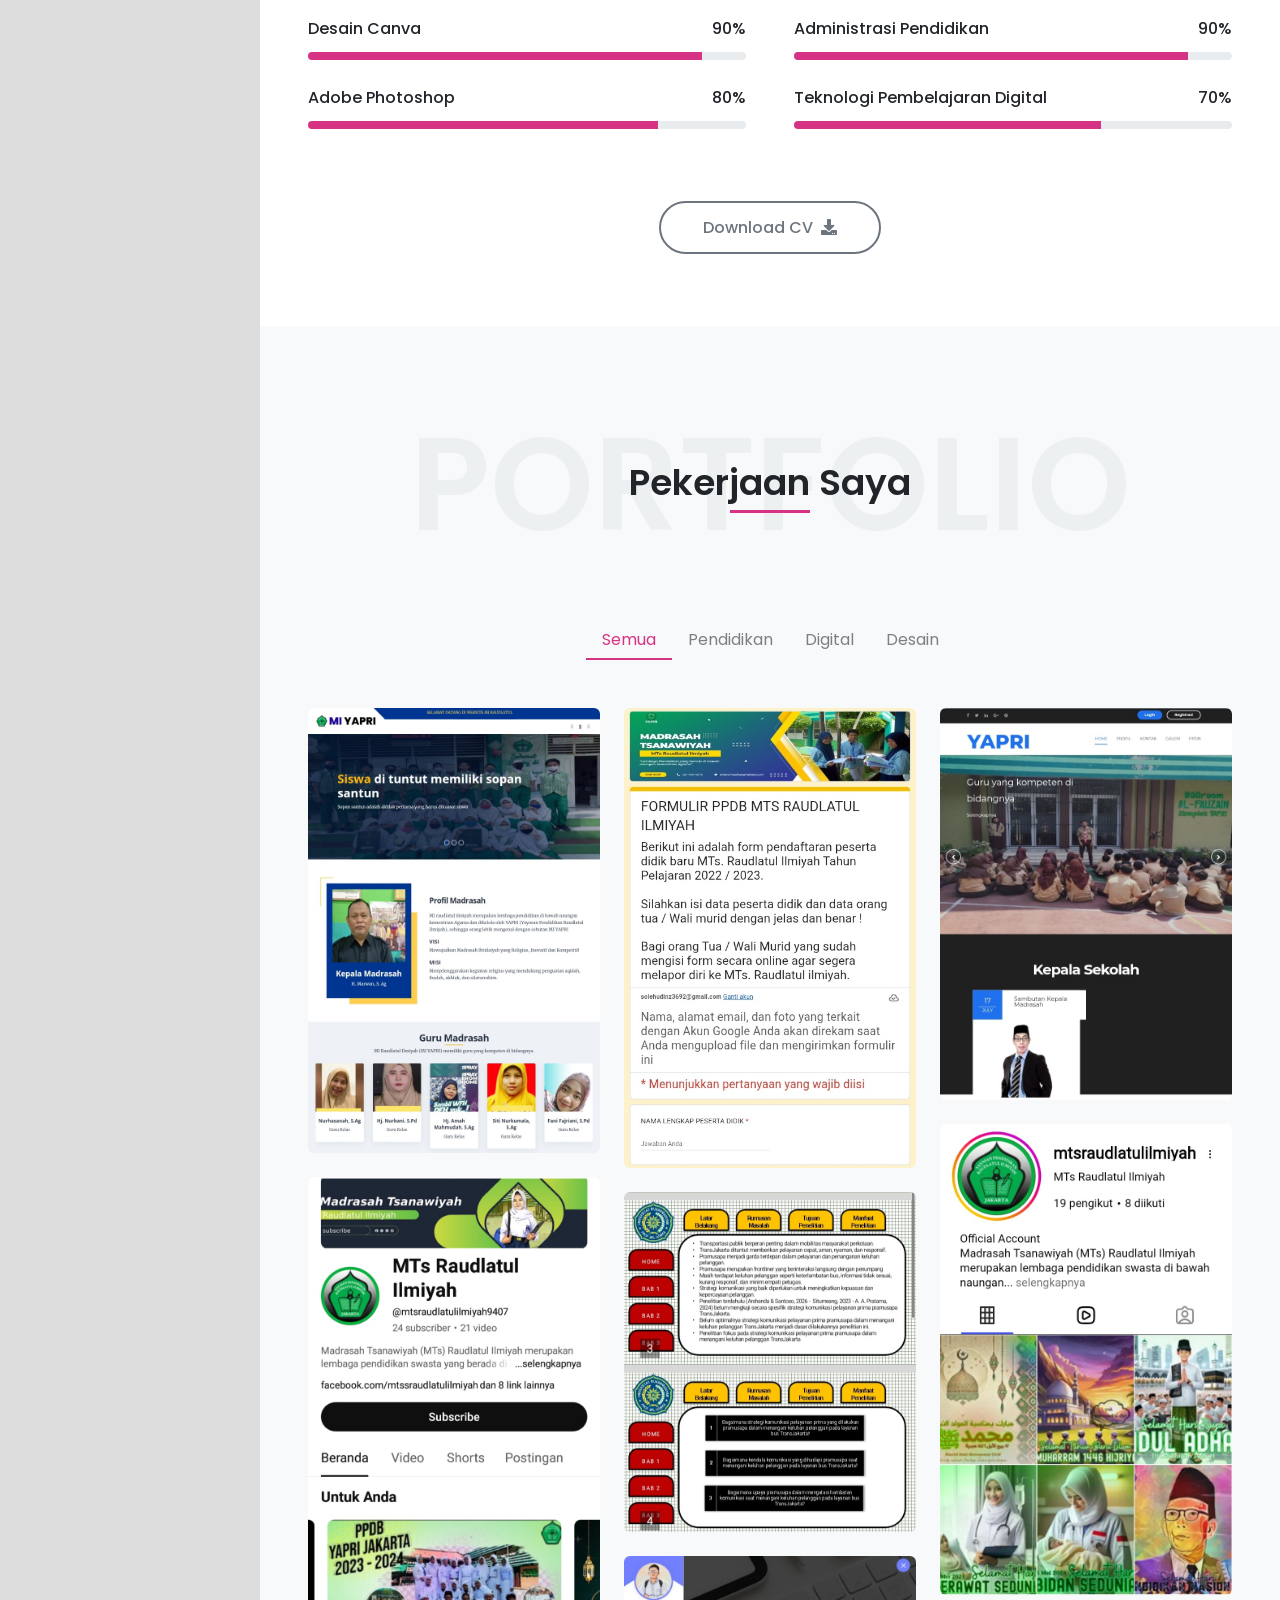
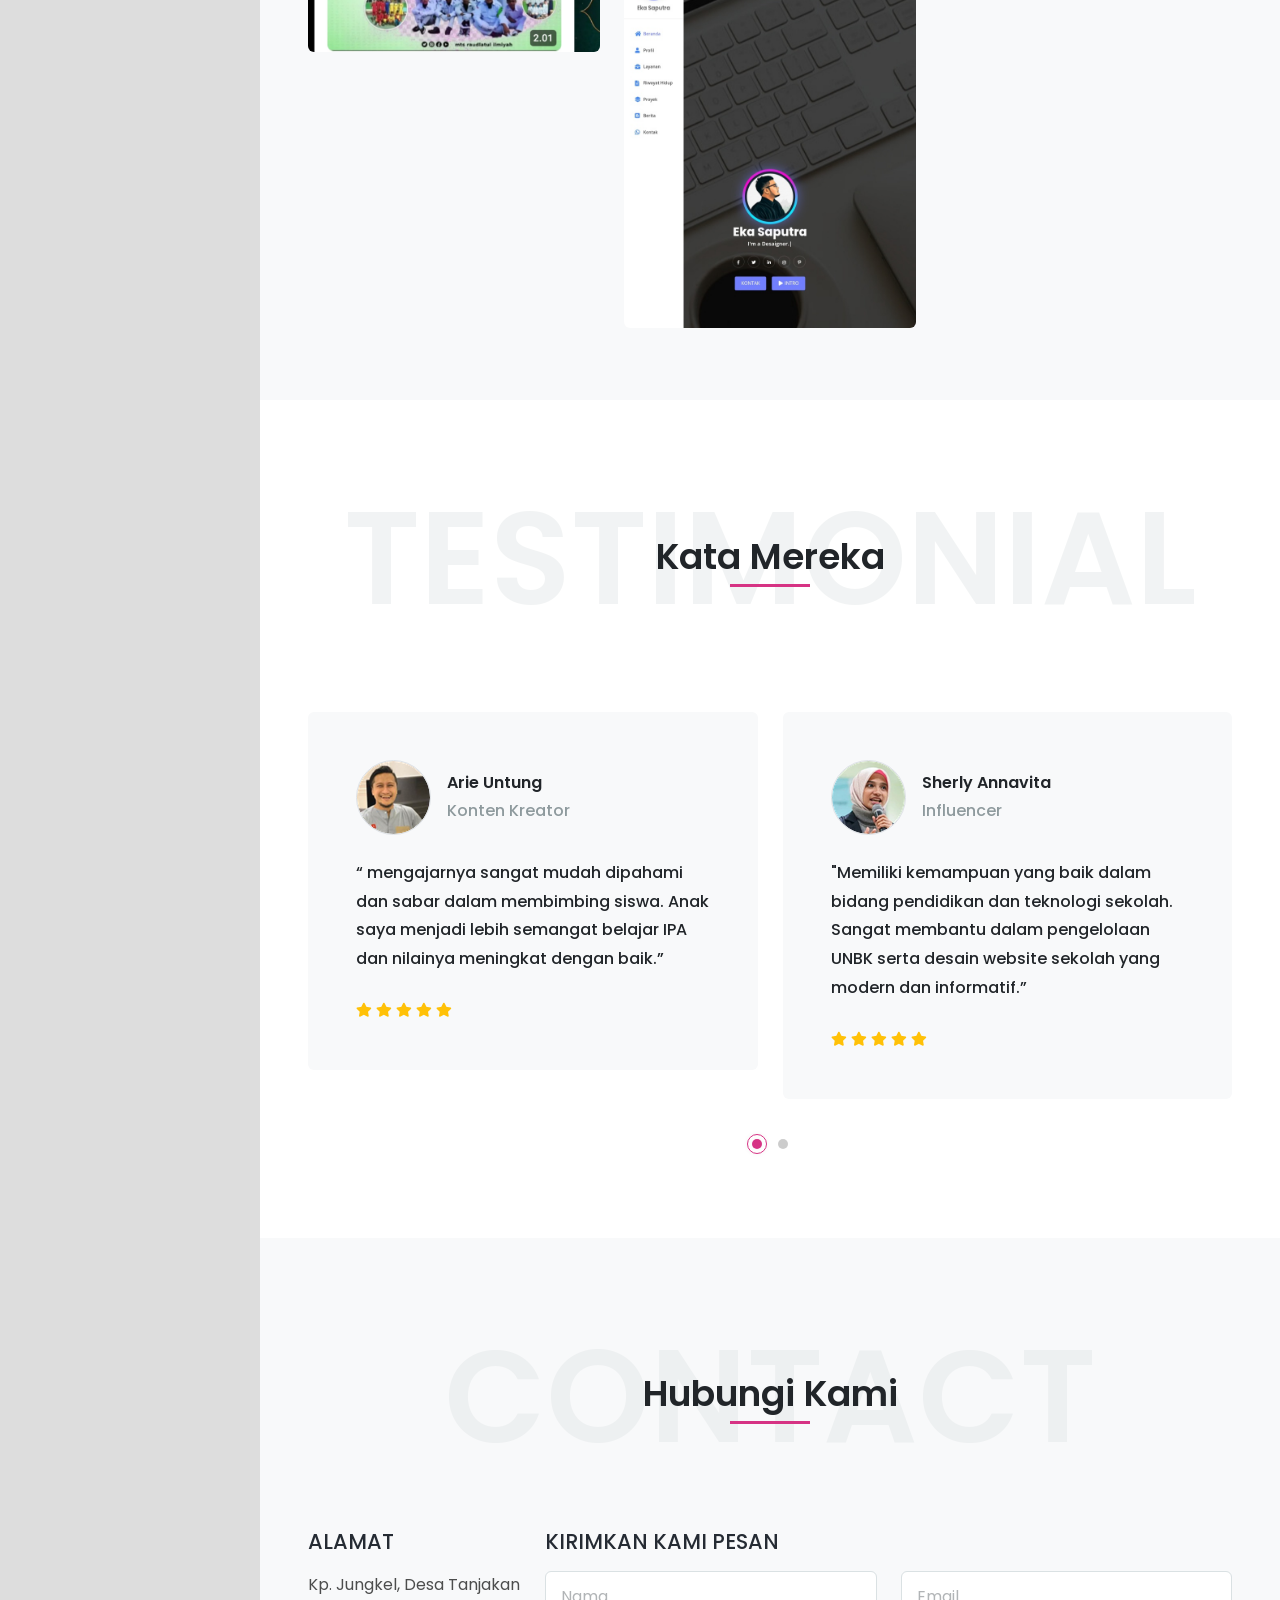
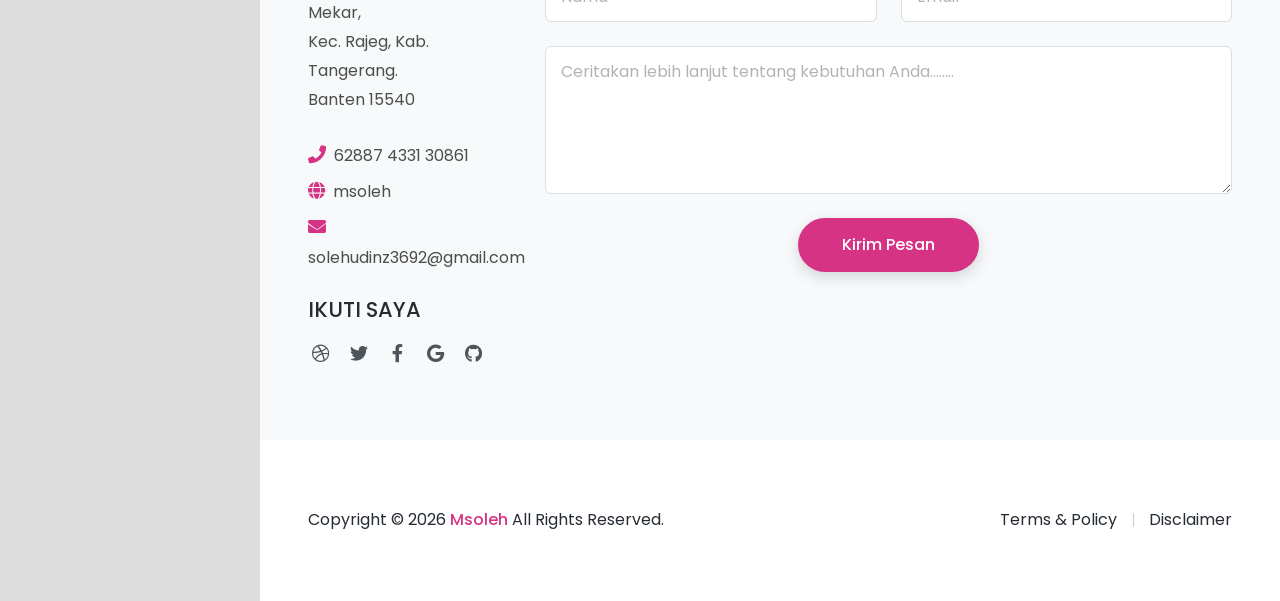
==== commit eb40dba1: "Update index.html" ====
--- a/index.html
+++ b/index.html
@@ -157,7 +157,7 @@
                 <li class=""><span class="fw-600 me-2">Tanggal Lahir:</span>1 Januari 1990</li>
                 <li class="border-0"><span class="fw-600 me-2">Domisili:</span>Jungkel, Rajeg</li>
               </ul>
-              <a href="https://drive.google.com/file/d/1ZpBQk9c9-QWu-fWjTpNWTZyFWFoW-sWT/view?usp=sharing" class="btn btn-primary rounded-pill">Download CV</a> </div>
+              <a href="https://drive.google.com/file/d/1Hraf5kA4wOd2wdj2r1wZhVZahk_tPEu4/view?usp=drivesdk" class="btn btn-primary rounded-pill">Download CV</a> </div>
           </div>
         </div>
         <div class="brands-grid separator-border mt-5">
--- a/css/stylesheet.css
+++ b/css/stylesheet.css
@@ -152,7 +152,7 @@
 }
 
 ::selection {
-  background: #e83e8c;
+  background: #d63384;
   color: #fff;
   text-shadow: none;
 }
@@ -168,14 +168,14 @@
 }
 
 a, a:focus {
-  color: #e83e8c;
+  color: #d63384;
   text-decoration: none;
   -webkit-transition: all 0.2s ease;
   transition: all 0.2s ease;
 }
 
 a:hover, a:active {
-  color: #43c6db;
+  color: #bf2672;
   -webkit-transition: all 0.2s ease;
   transition: all 0.2s ease;
 }
@@ -784,7 +784,7 @@
 }
 
 .primary-menu ul.navbar-nav > li:hover > a:not(.btn), .primary-menu ul.navbar-nav > li > a.active:not(.btn) {
-  color: #e83e8c;
+  color: #d63384;
   -webkit-transition: all 0.2s ease;
   transition: all 0.2s ease;
 }
@@ -802,7 +802,7 @@
 }
 
 .primary-menu ul.navbar-nav > li.dropdown .dropdown-menu li:hover > a:not(.btn) {
-  color: #e83e8c;
+  color: #d63384;
   -webkit-transition: all 0.2s ease;
   transition: all 0.2s ease;
 }
@@ -838,7 +838,7 @@
   bottom: 14px;
   background-color: transparent;
   color: #fff;
-  border-bottom: 2px solid #e83e8c;
+  border-bottom: 2px solid #d63384;
   -webkit-transition: all 0.3s ease-in-out;
   transition: all 0.3s ease-in-out;
   transform: translate(-50%, 0) translateZ(0);
@@ -1596,7 +1596,7 @@
 .secondary-nav.nav.alternate .nav-item .nav-link.active {
   background-color: transparent;
   color: #1e1d1c;
-  border-bottom: 3px solid #e83e8c;
+  border-bottom: 3px solid #d63384;
 }
 
 @media (max-width: 991.98px) {
@@ -1660,7 +1660,7 @@
 .page-header .breadcrumb > li a:hover {
   -webkit-transition: all 0.2s ease;
   transition: all 0.2s ease;
-  color: #e83e8c;
+  color: #d63384;
 }
 
 .page-header.page-header-dark {
@@ -2032,7 +2032,7 @@
 }
 
 .accordion:not(.accordion-flush) .accordion-header .accordion-button {
-  background-color: #e83e8c;
+  background-color: #d63384;
   color: #fff;
 }
 
@@ -2093,7 +2093,7 @@
   border-top: 1px solid rgba(0, 0, 0, 0.1);
   border-radius: 0px;
   background: transparent;
-  color: #e83e8c;
+  color: #d63384;
 }
 
 .accordion.accordion-flush .accordion-item:first-of-type .accordion-header .accordion-button {
@@ -2183,11 +2183,11 @@
 }
 
 .nav:not(.nav-pills) .nav-item .nav-link.active, .nav:not(.nav-pills) .nav-item .nav-link:hover {
-  color: #e83e8c;
+  color: #d63384;
 }
 
 .nav-pills .nav-link:not(.active):hover {
-  color: #e83e8c;
+  color: #d63384;
 }
 
 .nav-pills .nav-link.active, .nav-pills.nav-light .nav-link.active, .nav-pills .show > .nav-link {
@@ -2247,7 +2247,7 @@
   height: 2px;
   width: 100%;
   content: ' ';
-  background-color: #e83e8c;
+  background-color: #d63384;
   display: block;
   position: absolute;
   bottom: -2px;
@@ -2257,7 +2257,7 @@
 }
 
 .nav-tabs .nav-item .nav-link:not(.active):hover {
-  color: #e83e8c;
+  color: #d63384;
 }
 
 .nav-tabs.flex-column {
@@ -2285,7 +2285,7 @@
 
 .nav-tabs.flex-column .nav-item .nav-link.active {
   background-color: transparent;
-  color: #e83e8c;
+  color: #d63384;
 }
 
 .nav-tabs.flex-column .nav-item .nav-link.active:after {
@@ -2457,25 +2457,25 @@
 }
 
 .owl-theme.single-slideshow .owl-dots .owl-dot.active span, .owl-theme.single-slideshow .owl-dots .owl-dot:hover span {
-  border-color: #e83e8c;
+  border-color: #d63384;
   -webkit-box-shadow: 0px 0px 5px rgba(0, 0, 0, 0.05);
   box-shadow: 0px 0px 5px rgba(0, 0, 0, 0.05);
 }
 
 .owl-theme.single-slideshow .owl-dots .owl-dot.active span:after, .owl-theme.single-slideshow .owl-dots .owl-dot:hover span:after {
-  background-color: #e83e8c;
+  background-color: #d63384;
   -webkit-box-shadow: 0px 0px 5px rgba(0, 0, 0, 0.05);
   box-shadow: 0px 0px 5px rgba(0, 0, 0, 0.05);
 }
 
 .owl-theme .owl-dots .owl-dot.active span, .owl-theme .owl-dots .owl-dot:hover span {
-  border-color: #e83e8c;
+  border-color: #d63384;
   -webkit-box-shadow: 0px 0px 5px rgba(0, 0, 0, 0.05);
   box-shadow: 0px 0px 5px rgba(0, 0, 0, 0.05);
 }
 
 .owl-theme .owl-dots .owl-dot.active span:after, .owl-theme .owl-dots .owl-dot:hover span:after {
-  background-color: #e83e8c;
+  background-color: #d63384;
   -webkit-box-shadow: 0px 0px 5px rgba(0, 0, 0, 0.05);
   box-shadow: 0px 0px 5px rgba(0, 0, 0, 0.05);
 }
@@ -2485,7 +2485,7 @@
 }
 
 .owl-theme.owl-light .owl-dots .owl-dot.active span:after, .owl-theme.owl-light .owl-dots .owl-dot:hover span:after {
-  background-color: #e83e8c;
+  background-color: #d63384;
   -webkit-box-shadow: 0px 0px 5px rgba(0, 0, 0, 0.05);
   box-shadow: 0px 0px 5px rgba(0, 0, 0, 0.05);
 }
@@ -2539,6 +2539,10 @@
 
 .brands-grid.separator-border.separator-border-light > .row > *:before {
   border-left: 1px dotted rgba(250, 250, 250, 0.15);
+}
+
+.brands-grid > .row > div a:hover {
+  color: #d63384;
 }
 
 /*=== 5.9 Portfolio ===*/
@@ -2692,13 +2696,13 @@
 }
 
 #footer .nav .nav-item .nav-link:focus {
-  color: #e83e8c;
+  color: #d63384;
   -webkit-transition: all 0.2s ease;
   transition: all 0.2s ease;
 }
 
 #footer .nav .nav-link:hover {
-  color: #e83e8c;
+  color: #d63384;
   -webkit-transition: all 0.2s ease;
   transition: all 0.2s ease;
 }
@@ -2714,7 +2718,7 @@
 }
 
 #footer .footer-copyright .nav .nav-link:hover {
-  color: #e83e8c;
+  color: #d63384;
   -webkit-transition: all 0.2s ease;
   transition: all 0.2s ease;
 }
@@ -2996,7 +3000,7 @@
 }
 
 #back-to-top:hover {
-  background-color: #e83e8c;
+  background-color: #d63384;
   -webkit-box-shadow: 0px 5px 15px rgba(0, 0, 0, 0.25);
   box-shadow: 0px 5px 15px rgba(0, 0, 0, 0.25);
   -webkit-transition: all 0.3s ease-in-out;
@@ -3609,7 +3613,7 @@
 }
 
 .bg-primary {
-  background-color: #e83e8c !important;
+  background-color: #d63384 !important;
 }
 
 .bg-secondary {
@@ -3617,11 +3621,11 @@
 }
 
 .text-primary, .btn-light, .btn-outline-light:hover, .btn-link, .btn-outline-light:not(:disabled):not(.disabled).active, .btn-outline-light:not(:disabled):not(.disabled):active {
-  color: #e83e8c !important;
+  color: #d63384 !important;
 }
 
 .btn-link:hover {
-  color: #43c6db !important;
+  color: #bf2672 !important;
 }
 
 .text-secondary {
@@ -3636,12 +3640,20 @@
   color: #4c4d4d !important;
 }
 
+.text-muted {
+  color: #8e9a9d !important;
+}
+
+.text-danger {
+  color: #d63384 !important;
+}
+
 a.bg-primary:focus, a.bg-primary:hover, button.bg-primary:focus, button.bg-primary:hover {
-  background-color: #1baa80 !important;
+  background-color: #bf2672 !important;
 }
 
 .border-primary {
-  border-color: #e83e8c !important;
+  border-color: #d63384 !important;
 }
 
 .border-secondary {
@@ -3649,23 +3661,23 @@
 }
 
 .btn-primary {
-  background-color: #e83e8c;
-  border-color: #e83e8c;
+  background-color: #d63384;
+  border-color: #d63384;
 }
 
 .btn-primary:hover {
-  background-color: #1baa80;
-  border-color: #1baa80;
+  background-color: #bf2672;
+  border-color: #bf2672;
 }
 
 .btn-primary:not(:disabled):not(.disabled).active, .btn-primary:not(:disabled):not(.disabled):active {
-  background-color: #1baa80;
-  border-color: #1baa80;
+  background-color: #bf2672;
+  border-color: #bf2672;
 }
 
 .btn-primary.focus, .btn-primary:focus {
-  background-color: #1baa80;
-  border-color: #1baa80;
+  background-color: #bf2672;
+  border-color: #bf2672;
 }
 
 .btn-primary:not(:disabled):not(.disabled).active:focus, .btn-primary:not(:disabled):not(.disabled):active:focus, .show > .btn-primary.dropdown-toggle:focus {
@@ -3679,13 +3691,13 @@
 }
 
 .btn-outline-primary, .btn-outline-primary:not(:disabled):not(.disabled).active, .btn-outline-primary:not(:disabled):not(.disabled):active {
-  color: #e83e8c;
-  border-color: #e83e8c;
+  color: #6c757d;
+  border-color: #6c757d;
 }
 
 .btn-outline-primary:hover, .btn-outline-primary:not(:disabled):not(.disabled).active:hover, .btn-outline-primary:not(:disabled):not(.disabled):active:hover {
-  background-color: #e83e8c;
-  border-color: #e83e8c;
+  background-color: #d63384;
+  border-color: #d63384;
   color: #fff;
 }
 
@@ -3702,7 +3714,7 @@
 
 .progress-bar,
 .nav-pills .nav-link.active, .nav-pills .show > .nav-link, .dropdown-item.active, .dropdown-item:active {
-  background-color: #e83e8c;
+  background-color: #d63384;
 }
 
 .page-item.active .page-link,
@@ -3710,21 +3722,21 @@
 .custom-control-input:checked ~ .custom-control-label::before,
 .custom-checkbox .custom-control-input:checked ~ .custom-control-label:before,
 .custom-control-input:checked ~ .custom-control-label:before {
-  background-color: #e83e8c;
-  border-color: #e83e8c;
+  background-color: #d63384;
+  border-color: #d63384;
 }
 
 .list-group-item.active {
-  background-color: #e83e8c;
-  border-color: #e83e8c;
+  background-color: #d63384;
+  border-color: #d63384;
 }
 
 .page-link {
-  color: #e83e8c;
+  color: #d63384;
 }
 
 .page-link:hover {
-  color: #1baa80;
+  color: #d63384;
 }
 
 /* Pagination */
@@ -3875,8 +3887,9 @@
   left: -40px;
   border-radius: 4px 0px 0px 4px;
 }
-
-/* Toggle Button */
+/* =================================== */
+/*  Toggle For Dark Mode
+/* =================================== */
 .dark-mode-toggle {
   position: fixed;
   right: 0;
@@ -3945,7 +3958,9 @@
   }
 }
 
-/* ====================== ANIMATED GAMBAR PROFILS ====================== */
+/* =================================== */
+/*  Animasi For Profils
+/* =================================== */
 .image_profils {
   position: relative;
   display: inline-block;
@@ -3955,7 +3970,7 @@
 }
 
 .image_profils img {
-  border: 5px solid #808080;
+  border: 5px solid #6c757d;
   border-radius: 50%;
   width: 150px;
   height: 150px;
